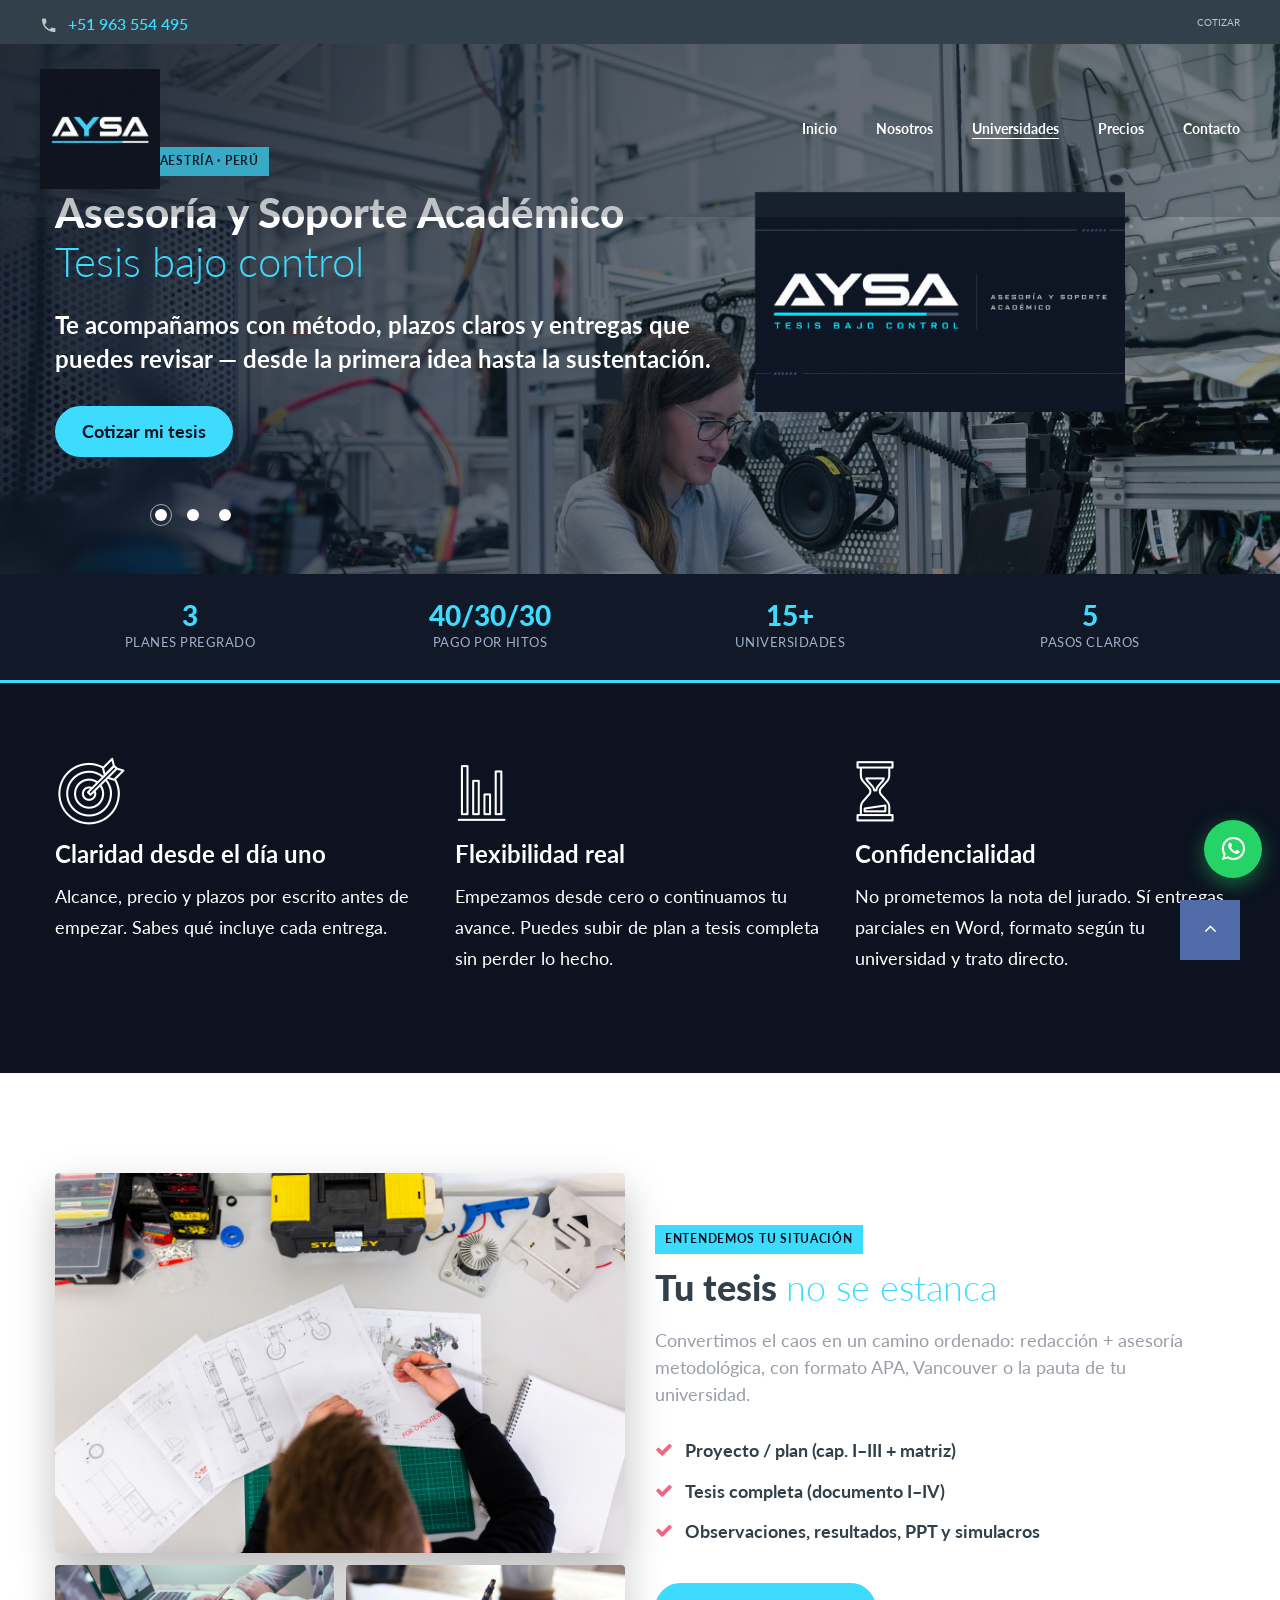
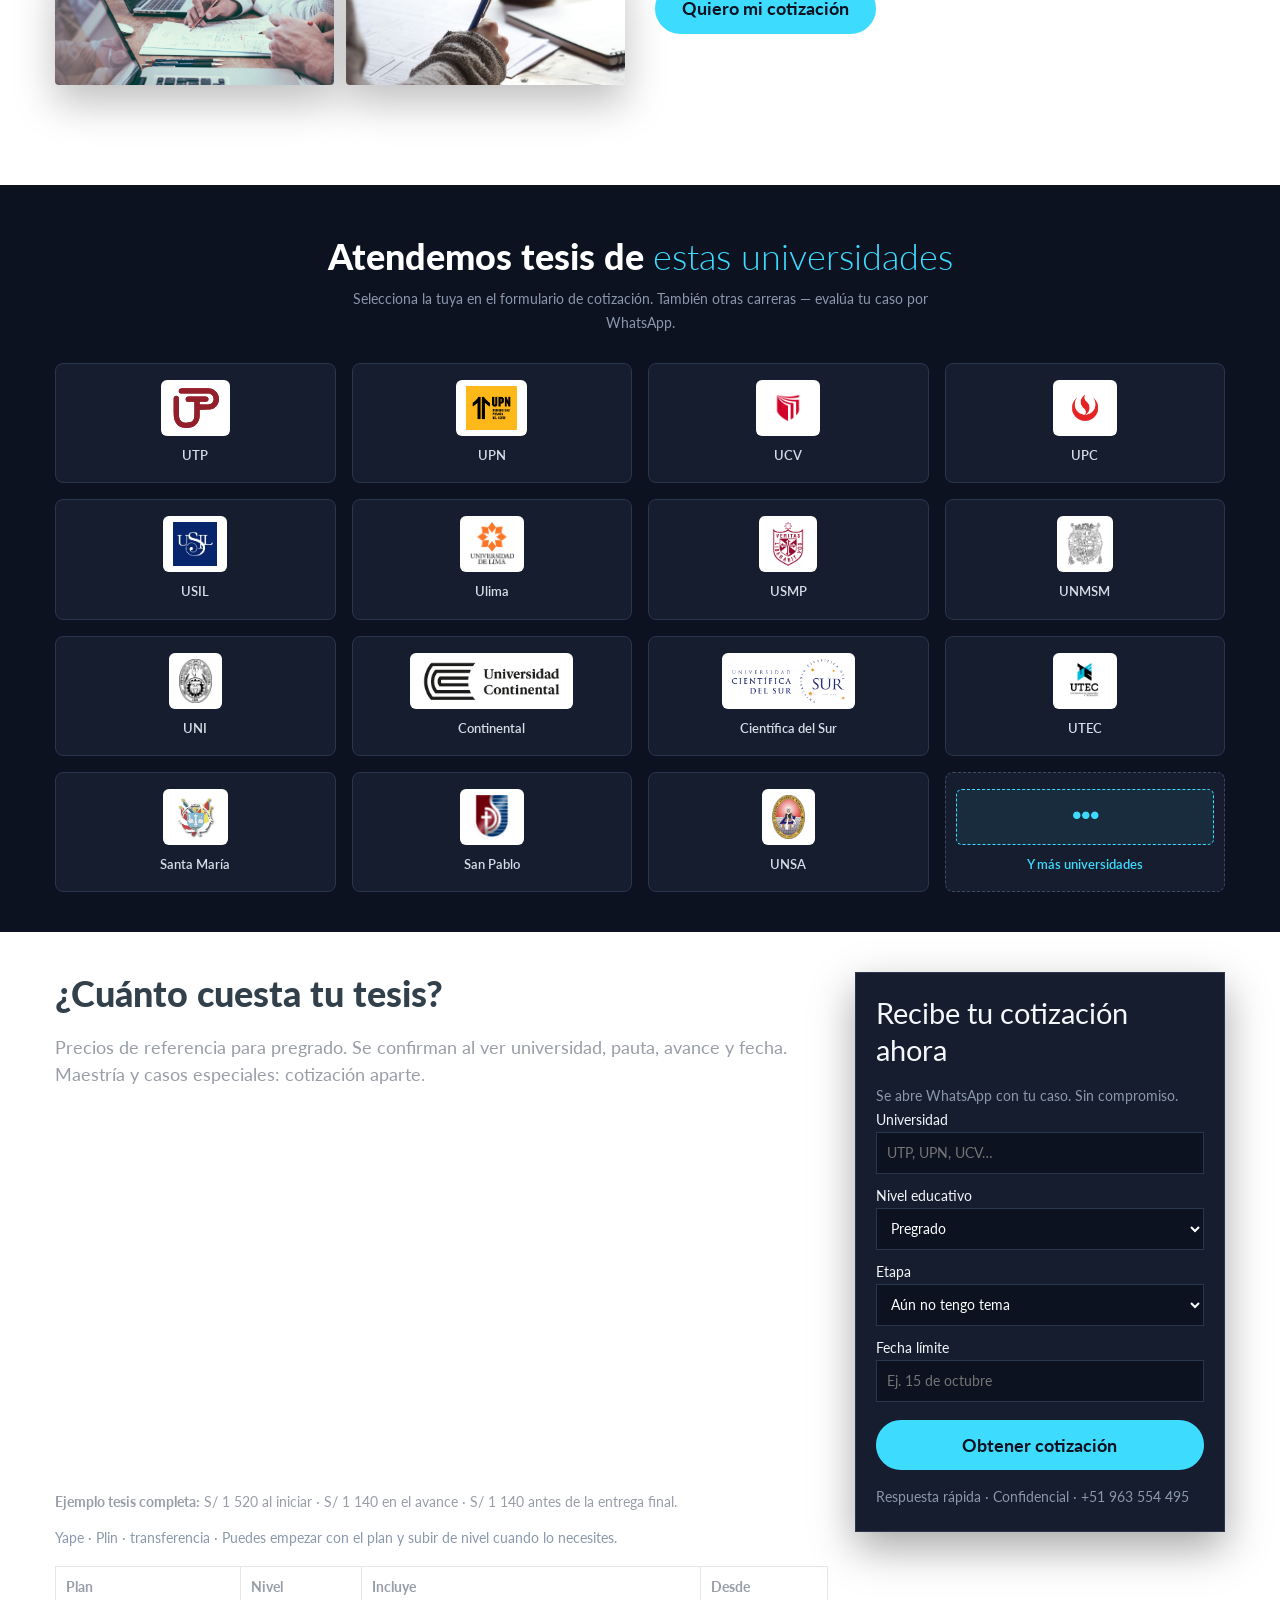
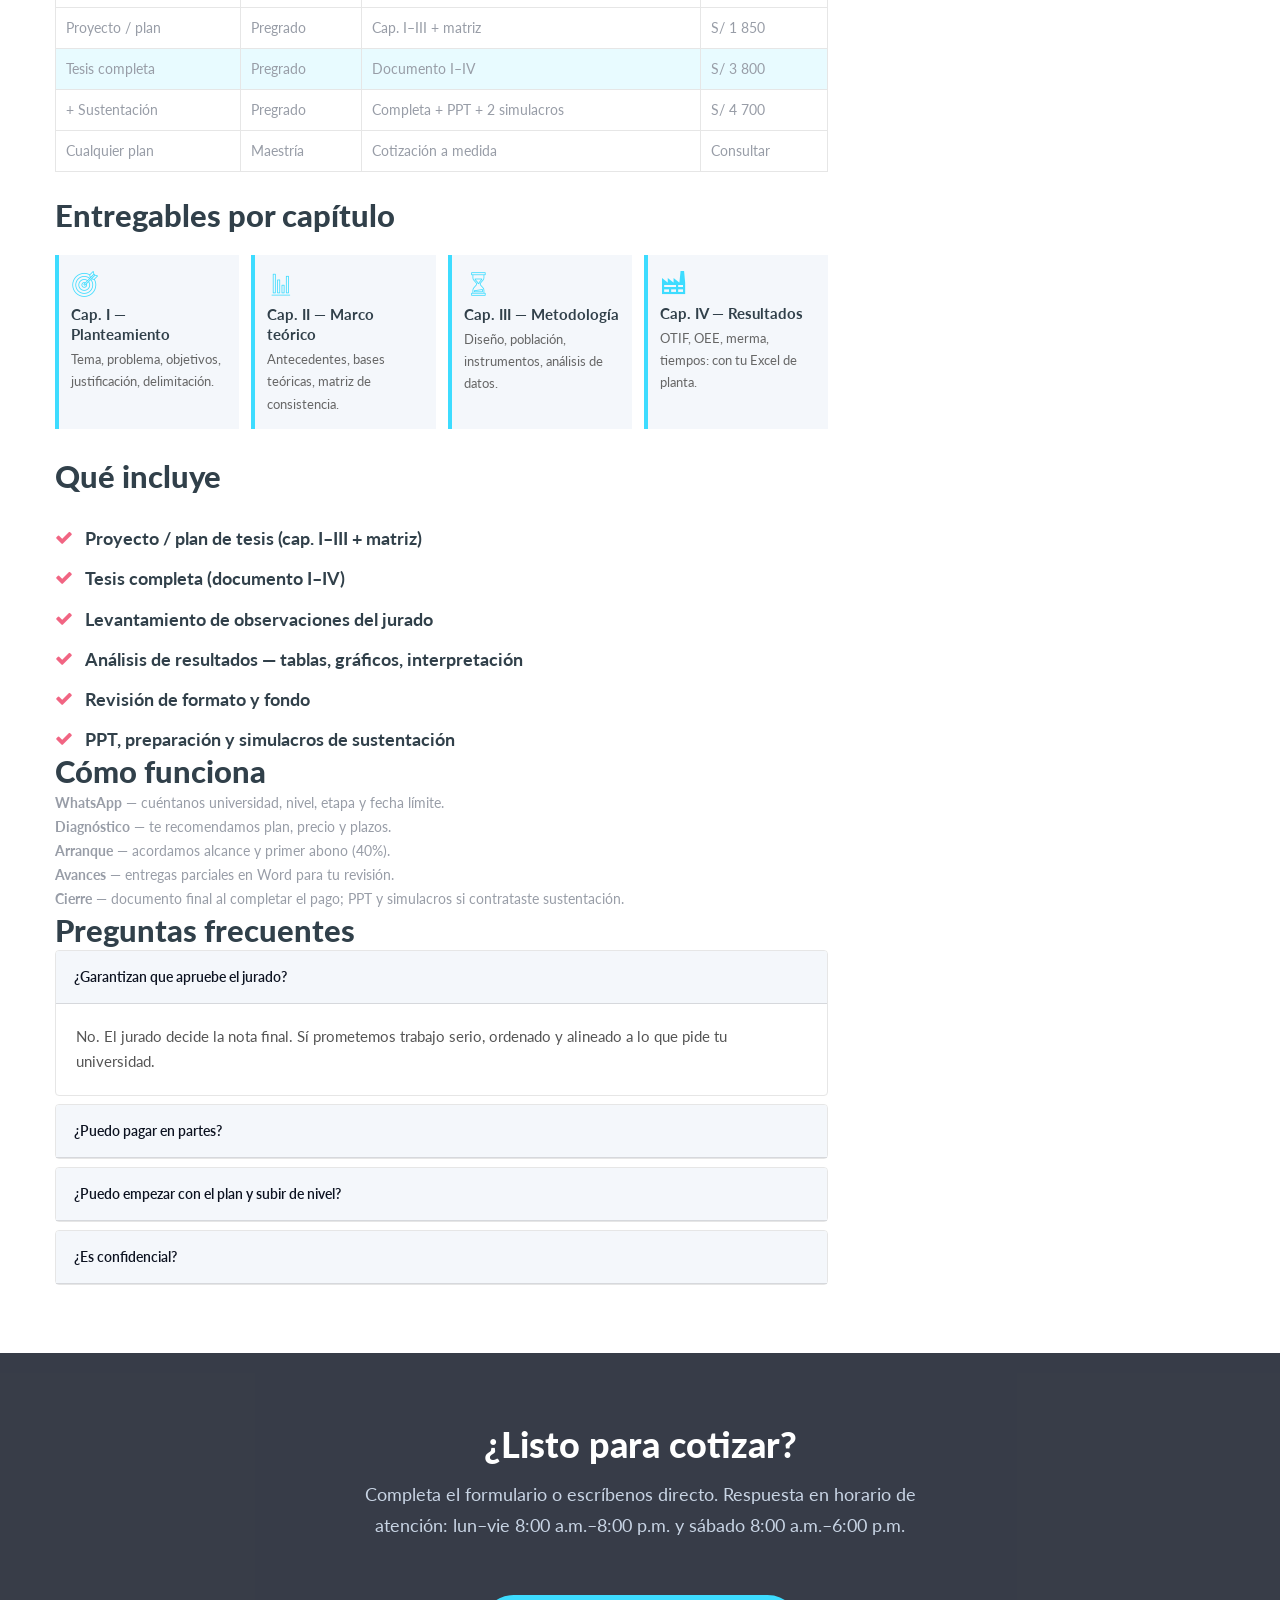
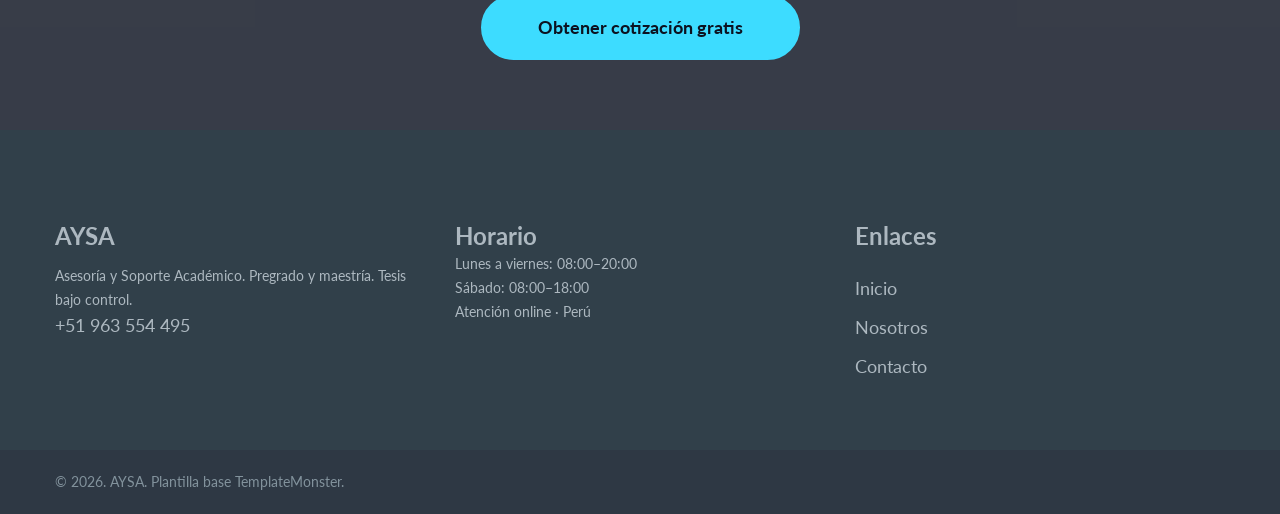
==== index.html @ 7b84675e "Deploy AYSA landing (TemplateMonster site) for Vercel. Co-authored-by: Cursor <cursoragent@cursor.co" ====
<!DOCTYPE html>
<html class="wide wow-animation" lang="es">
  <head>
    <title>AYSA — Tesis bajo control</title>
    <meta charset="utf-8">
    <meta name="viewport" content="width=device-width, height=device-height, initial-scale=1.0">
    <meta http-equiv="X-UA-Compatible" content="IE=edge">
    <meta name="description" content="AYSA — Asesoría y Soporte Académico. Tesis bajo control. Pregrado y maestría. Cotiza por WhatsApp +51 963 554 495.">
    <link rel="icon" href="images/logo-aysa-isotipo.png" type="image/png">
    <link rel="stylesheet" type="text/css" href="//fonts.googleapis.com/css?family=Lato:300,300i,400,400i,700,900">
    <link rel="stylesheet" href="css/bootstrap.css">
    <link rel="stylesheet" href="css/fonts.css">
    <link rel="stylesheet" href="css/style.css">
    <link rel="stylesheet" href="css/aysa.css">
    <style>.ie-panel{display: none;background: #212121;padding: 10px 0;clear: both;text-align:center;position: relative;z-index: 1;} html.ie-10 .ie-panel, html.lt-ie-10 .ie-panel {display: block;}</style>
  </head>
  <body>
    <div class="ie-panel"><a href="http://windows.microsoft.com/en-US/internet-explorer/"><img src="images/ie8-panel/warning_bar_0000_us.jpg" height="42" width="820" alt=""></a></div>
    <div class="preloader">
      <div class="preloader-body">
        <div class="loader">
          <div></div><div></div><div></div><div></div><div></div><div></div><div></div><div></div><div></div>
        </div>
        <p>AYSA</p>
      </div>
    </div>
    <div class="page">
      <header class="section page-header rd-navbar-transparent-wrap">
        <div class="rd-navbar-wrap">
          <nav class="rd-navbar rd-navbar-transparent" data-layout="rd-navbar-fixed" data-sm-layout="rd-navbar-fixed" data-md-layout="rd-navbar-fixed" data-md-device-layout="rd-navbar-fixed" data-lg-layout="rd-navbar-static" data-lg-device-layout="rd-navbar-static" data-xl-layout="rd-navbar-static" data-xl-device-layout="rd-navbar-static" data-lg-stick-up-offset="20px" data-xl-stick-up-offset="20px" data-xxl-stick-up-offset="20px" data-lg-stick-up="true" data-xl-stick-up="true" data-xxl-stick-up="true">
            <div class="rd-navbar-collapse-toggle rd-navbar-fixed-element-1" data-rd-navbar-toggle=".rd-navbar-collapse"><span></span></div>
            <div class="rd-navbar-aside-outer rd-navbar-collapse">
              <div class="rd-navbar-aside">
                <div class="rd-navbar-info">
                  <div class="icon novi-icon mdi mdi-phone"></div><a href="https://wa.me/51963554495">+51 963 554 495</a>
                </div>
                <ul class="list-lined">
                  <li><a href="#cotizar">Cotizar</a></li>
                </ul>
              </div>
            </div>
            <div class="rd-navbar-main-outer">
              <div class="rd-navbar-main-inner">
                <div class="rd-navbar-main">
                  <div class="rd-navbar-panel">
                    <button class="rd-navbar-toggle" data-rd-navbar-toggle=".rd-navbar-nav-wrap"><span></span></button>
                    <div class="rd-navbar-brand">
                      <a class="brand" href="index.html"><img class="brand-logo-dark" src="images/logo-aysa-isotipo.png" alt="AYSA" width="48" height="48"/><img class="brand-logo-light" src="images/logo-aysa-isotipo.png" alt="AYSA" width="48" height="48"/></a>
                    </div>
                  </div>
                  <div class="rd-navbar-main-element">
                    <div class="rd-navbar-nav-wrap">
                      <ul class="rd-navbar-nav">
                        <li class="rd-nav-item active"><a class="rd-nav-link" href="index.html">Inicio</a></li>
                        <li class="rd-nav-item"><a class="rd-nav-link" href="about.html">Nosotros</a></li>
                        <li class="rd-nav-item"><a class="rd-nav-link" href="#universidades">Universidades</a></li>
                        <li class="rd-nav-item"><a class="rd-nav-link" href="#precios">Precios</a></li>
                        <li class="rd-nav-item"><a class="rd-nav-link" href="contacts.html">Contacto</a></li>
                      </ul>
                    </div>
                  </div>
                </div>
              </div>
            </div>
          </nav>
        </div>
      </header>

      <section class="section swiper-container swiper-slider swiper-slider-1 context-dark" data-loop="true" data-autoplay="5500" data-simulate-touch="true">
        <div class="swiper-wrapper">
          <div class="swiper-slide" data-slide-bg="images/stock/hero-1.jpg">
            <div class="swiper-slide-caption section-lg">
              <div class="container">
                <div class="row align-items-center">
                  <div class="col-md-8 col-lg-7">
                    <span class="aysa-badge" data-caption-animate="fadeInUp" data-caption-delay="50">Pregrado · Maestría · Perú</span>
                    <h1><span class="d-block" data-caption-animate="fadeInUp" data-caption-delay="100">Asesoría y Soporte Académico</span><span class="d-block text-light" data-caption-animate="fadeInUp" data-caption-delay="200">Tesis bajo control</span></h1>
                    <p class="lead" data-caption-animate="fadeInUp" data-caption-delay="350">Te acompañamos con método, plazos claros y entregas que puedes revisar — desde la primera idea hasta la sustentación.</p>
                    <div class="button-wrap-default" data-caption-animate="fadeInUp" data-caption-delay="450"><a class="button button-primary" href="#cotizar">Cotizar mi tesis</a></div>
                  </div>
                  <div class="col-md-4 d-none d-md-block" data-caption-animate="fadeInRight" data-caption-delay="300">
                    <img src="images/logo-aysa-portada.png" alt="AYSA" class="img-responsive" style="max-height:220px;margin-left:auto;">
                  </div>
                </div>
              </div>
            </div>
          </div>
          <div class="swiper-slide" data-slide-bg="images/stock/hero-2.jpg">
            <div class="swiper-slide-caption section-lg">
              <div class="container">
                <div class="row">
                  <div class="col-md-9 col-lg-7 offset-md-1 offset-xxl-0">
                    <span class="aysa-badge" data-caption-animate="fadeInUp" data-caption-delay="50">Plan · Completa · Sustentación</span>
                    <h1><span class="d-block" data-caption-animate="fadeInUp" data-caption-delay="100">Proyecto, tesis completa</span><span class="d-block text-light" data-caption-animate="fadeInUp" data-caption-delay="200">o preparación para defensa</span></h1>
                    <p class="lead" data-caption-animate="fadeInUp" data-caption-delay="350">Cap. I–III + matriz, documento I–IV, observaciones, análisis de resultados, PPT y simulacros. Empezamos donde lo necesites.</p>
                    <div class="button-wrap-default" data-caption-animate="fadeInUp" data-caption-delay="450"><a class="button button-primary" href="#cotizar">Enviar mi caso</a></div>
                  </div>
                </div>
              </div>
            </div>
          </div>
          <div class="swiper-slide" data-slide-bg="images/stock/hero-3.jpg">
            <div class="swiper-slide-caption section-lg">
              <div class="container">
                <div class="row">
                  <div class="col-md-9 col-lg-7 offset-md-1 offset-xxl-0">
                    <span class="aysa-badge" data-caption-animate="fadeInUp" data-caption-delay="50">Pago 40 / 30 / 30</span>
                    <h1><span class="d-block" data-caption-animate="fadeInUp" data-caption-delay="100">Avances parciales</span><span class="d-block text-light" data-caption-animate="fadeInUp" data-caption-delay="200">hasta el Word final</span></h1>
                    <p class="lead" data-caption-animate="fadeInUp" data-caption-delay="350">Cotiza por WhatsApp. Sin promesas de nota del jurado. Confidencialidad total. Lun–Vie 08:00–20:00 · Sáb 08:00–18:00.</p>
                    <div class="button-wrap-default" data-caption-animate="fadeInUp" data-caption-delay="450"><a class="button button-primary" href="#universidades">Ver universidades</a></div>
                  </div>
                </div>
              </div>
            </div>
          </div>
        </div>
        <div class="swiper-pagination-wrap">
          <div class="container">
            <div class="row">
              <div class="col-md-9 col-lg-7 offset-md-1 offset-xxl-0">
                <div class="swiper-pagination"></div>
              </div>
            </div>
          </div>
        </div>
      </section>

      <section class="aysa-stats">
        <div class="container">
          <div class="row">
            <div class="col-6 col-md-3 stat-item"><span class="stat-num">3</span><span class="stat-label">Planes pregrado</span></div>
            <div class="col-6 col-md-3 stat-item"><span class="stat-num">40/30/30</span><span class="stat-label">Pago por hitos</span></div>
            <div class="col-6 col-md-3 stat-item"><span class="stat-num">15+</span><span class="stat-label">Universidades</span></div>
            <div class="col-6 col-md-3 stat-item"><span class="stat-num">5</span><span class="stat-label">Pasos claros</span></div>
          </div>
        </div>
      </section>

      <section class="section section-sm section-sm-bottom-100 bg-primary">
        <div class="container">
          <div class="row row-30">
            <div class="col-md-4 wow fadeInUp">
              <div class="box-icon-2">
                <div class="icon novi-icon mercury-icon-target-2"></div>
                <h5 class="title">Claridad desde el día uno</h5>
                <p class="text">Alcance, precio y plazos por escrito antes de empezar. Sabes qué incluye cada entrega.</p>
              </div>
            </div>
            <div class="col-md-4 wow fadeInUp" data-wow-delay="0.2s">
              <div class="box-icon-2">
                <div class="icon novi-icon mercury-icon-chart"></div>
                <h5 class="title">Flexibilidad real</h5>
                <p class="text">Empezamos desde cero o continuamos tu avance. Puedes subir de plan a tesis completa sin perder lo hecho.</p>
              </div>
            </div>
            <div class="col-md-4 wow fadeInUp" data-wow-delay="0.4s">
              <div class="box-icon-2">
                <div class="icon novi-icon mercury-icon-time-sand"></div>
                <h5 class="title">Confidencialidad</h5>
                <p class="text">No prometemos la nota del jurado. Sí entregas parciales en Word, formato según tu universidad y trato directo.</p>
              </div>
            </div>
          </div>
        </div>
      </section>

      <section class="section section-lg bg-default">
        <div class="container">
          <div class="row row-40 align-items-center aysa-split-img">
            <div class="col-lg-6 wow fadeInLeft">
              <img src="images/stock/split-main.jpg" alt="Ingeniería industrial en planta" width="586" height="334" class="img-responsive">
              <div class="mini-grid">
                <img src="images/stock/split-a.jpg" alt="Planificación de tesis">
                <img src="images/stock/split-b.jpg" alt="Redacción académica">
              </div>
            </div>
            <div class="col-lg-6 wow fadeInRight">
              <span class="aysa-badge">Entendemos tu situación</span>
              <h2>Tu tesis <span class="text-light">no se estanca</span></h2>
              <p class="big">Convertimos el caos en un camino ordenado: redacción + asesoría metodológica, con formato APA, Vancouver o la pauta de tu universidad.</p>
              <ul class="list-marked-2">
                <li>Proyecto / plan (cap. I–III + matriz)</li>
                <li>Tesis completa (documento I–IV)</li>
                <li>Observaciones, resultados, PPT y simulacros</li>
              </ul>
              <a class="button button-primary" href="#cotizar">Quiero mi cotización</a>
            </div>
          </div>
        </div>
      </section>

      <section class="aysa-unis" id="universidades">
        <div class="container">
          <h2>Atendemos tesis de <span class="text-light">estas universidades</span></h2>
          <p class="sub">Selecciona la tuya en el formulario de cotización. También otras carreras — evalúa tu caso por WhatsApp.</p>
          <div class="aysa-uni-grid">
            <div class="aysa-uni-card wow fadeInUp"><img class="uni-logo" src="images/universidades/utp.svg" alt="UTP" data-fallback="images/universidades/utp.png"><span>UTP</span></div>
            <div class="aysa-uni-card wow fadeInUp" data-wow-delay="0.05s"><img class="uni-logo" src="images/universidades/upn.png" alt="UPN" data-fallback="images/universidades/upn.svg"><span>UPN</span></div>
            <div class="aysa-uni-card wow fadeInUp" data-wow-delay="0.1s"><img class="uni-logo" src="images/universidades/ucv.png" alt="UCV" data-fallback="images/universidades/ucv.svg"><span>UCV</span></div>
            <div class="aysa-uni-card wow fadeInUp" data-wow-delay="0.15s"><img class="uni-logo" src="images/universidades/upc.png" alt="UPC" data-fallback="images/universidades/upc.svg"><span>UPC</span></div>
            <div class="aysa-uni-card wow fadeInUp"><img class="uni-logo" src="images/universidades/usil.jpg" alt="USIL" data-fallback="images/universidades/usil.svg"><span>USIL</span></div>
            <div class="aysa-uni-card wow fadeInUp" data-wow-delay="0.05s"><img class="uni-logo" src="images/universidades/ulima.png" alt="Ulima" data-fallback="images/universidades/ulima.svg"><span>Ulima</span></div>
            <div class="aysa-uni-card wow fadeInUp" data-wow-delay="0.1s"><img class="uni-logo" src="images/universidades/usmp.png" alt="USMP" data-fallback="images/universidades/usmp.svg"><span>USMP</span></div>
            <div class="aysa-uni-card wow fadeInUp" data-wow-delay="0.15s"><img class="uni-logo" src="images/universidades/unmsm.png" alt="UNMSM" data-fallback="images/universidades/unmsm.svg"><span>UNMSM</span></div>
            <div class="aysa-uni-card wow fadeInUp"><img class="uni-logo" src="images/universidades/uni.png" alt="UNI" data-fallback="images/universidades/uni.svg"><span>UNI</span></div>
            <div class="aysa-uni-card wow fadeInUp" data-wow-delay="0.05s"><img class="uni-logo" src="images/universidades/continental.png" alt="Continental" data-fallback="images/universidades/continental.svg"><span>Continental</span></div>
            <div class="aysa-uni-card wow fadeInUp" data-wow-delay="0.1s"><img class="uni-logo" src="images/universidades/cientifica.png" alt="Científica del Sur" data-fallback="images/universidades/cientifica.svg"><span>Científica del Sur</span></div>
            <div class="aysa-uni-card wow fadeInUp" data-wow-delay="0.15s"><img class="uni-logo" src="images/universidades/utec.jpg" alt="UTEC" data-fallback="images/universidades/utec.svg"><span>UTEC</span></div>
            <div class="aysa-uni-card wow fadeInUp"><img class="uni-logo" src="images/universidades/ucsm.png" alt="UCSM" data-fallback="images/universidades/ucsm.svg"><span>Santa María</span></div>
            <div class="aysa-uni-card wow fadeInUp" data-wow-delay="0.05s"><img class="uni-logo" src="images/universidades/ucsp.png" alt="UCSP" data-fallback="images/universidades/ucsp.svg"><span>San Pablo</span></div>
            <div class="aysa-uni-card wow fadeInUp" data-wow-delay="0.1s"><img class="uni-logo" src="images/universidades/unsa.png" alt="UNSA" data-fallback="images/universidades/unsa.svg"><span>UNSA</span></div>
            <div class="aysa-uni-card aysa-uni-card--more wow fadeInUp" data-wow-delay="0.15s">
              <div class="uni-more-icon" aria-hidden="true"><span class="mdi mdi-dots-horizontal"></span></div>
              <span>Y más universidades</span>
            </div>
          </div>
        </div>
      </section>

      <section class="section bg-default aysa-shell">
        <div class="container">
          <div class="row">
            <div class="col-lg-8 aysa-izq">
              <h2 id="precios">¿Cuánto cuesta tu tesis?</h2>
              <p class="big">Precios de referencia para pregrado. Se confirman al ver universidad, pauta, avance y fecha. Maestría y casos especiales: cotización aparte.</p>

              <div class="aysa-planes">
                <div class="aysa-plan wow fadeInUp">
                  <h4>Proyecto / plan</h4>
                  <div class="precio">S/ 1 850<small> · pregrado</small></div>
                  <ul>
                    <li>Cap. I–III + matriz</li>
                    <li>Ideal para aprobar tu plan</li>
                    <li>40% · 30% · 30%</li>
                  </ul>
                  <a class="button button-default" href="#cotizar">Cotizar plan</a>
                </div>
                <div class="aysa-plan destacado wow fadeInUp" data-wow-delay="0.1s">
                  <span class="ribbon">Más elegido</span>
                  <h4>Tesis completa</h4>
                  <div class="precio">S/ 3 800<small> · pregrado</small></div>
                  <ul>
                    <li>Documento integral I–IV</li>
                    <li>Observaciones y resultados</li>
                    <li>40% · 30% · 30%</li>
                  </ul>
                  <a class="button button-primary" href="#cotizar">Cotizar completa</a>
                </div>
                <div class="aysa-plan wow fadeInUp" data-wow-delay="0.2s">
                  <h4>+ Sustentación</h4>
                  <div class="precio">S/ 4 700<small> · pregrado</small></div>
                  <ul>
                    <li>Todo el plan completo</li>
                    <li>PPT + 2 simulacros</li>
                    <li>40% · 30% · 30%</li>
                  </ul>
                  <a class="button button-default" href="#cotizar">Cotizar sustentación</a>
                </div>
              </div>

              <p><strong>Ejemplo tesis completa:</strong> S/ 1 520 al iniciar · S/ 1 140 en el avance · S/ 1 140 antes de la entrega final.</p>
              <p class="muted" style="color:#8b98ab;margin-bottom:1rem;">Yape · Plin · transferencia · Puedes empezar con el plan y subir de nivel cuando lo necesites.</p>
              <table class="aysa-tabla">
                <thead>
                  <tr><th>Plan</th><th>Nivel</th><th>Incluye</th><th>Desde</th></tr>
                </thead>
                <tbody>
                  <tr><td>Proyecto / plan</td><td>Pregrado</td><td>Cap. I–III + matriz</td><td>S/ 1 850</td></tr>
                  <tr class="marca"><td>Tesis completa</td><td>Pregrado</td><td>Documento I–IV</td><td>S/ 3 800</td></tr>
                  <tr><td>+ Sustentación</td><td>Pregrado</td><td>Completa + PPT + 2 simulacros</td><td>S/ 4 700</td></tr>
                  <tr><td>Cualquier plan</td><td>Maestría</td><td>Cotización a medida</td><td>Consultar</td></tr>
                </tbody>
              </table>
              <h3>Entregables por capítulo</h3>
              <div class="aysa-caps">
                <div class="aysa-cap">
                  <div class="icon novi-icon mercury-icon-target-2"></div>
                  <h5>Cap. I — Planteamiento</h5>
                  <p>Tema, problema, objetivos, justificación, delimitación.</p>
                </div>
                <div class="aysa-cap">
                  <div class="icon novi-icon mercury-icon-chart"></div>
                  <h5>Cap. II — Marco teórico</h5>
                  <p>Antecedentes, bases teóricas, matriz de consistencia.</p>
                </div>
                <div class="aysa-cap">
                  <div class="icon novi-icon mercury-icon-time-sand"></div>
                  <h5>Cap. III — Metodología</h5>
                  <p>Diseño, población, instrumentos, análisis de datos.</p>
                </div>
                <div class="aysa-cap">
                  <div class="icon novi-icon mdi mdi-factory"></div>
                  <h5>Cap. IV — Resultados</h5>
                  <p>OTIF, OEE, merma, tiempos: con tu Excel de planta.</p>
                </div>
              </div>
              <h3>Qué incluye</h3>
              <ul class="list-marked-2">
                <li>Proyecto / plan de tesis (cap. I–III + matriz)</li>
                <li>Tesis completa (documento I–IV)</li>
                <li>Levantamiento de observaciones del jurado</li>
                <li>Análisis de resultados — tablas, gráficos, interpretación</li>
                <li>Revisión de formato y fondo</li>
                <li>PPT, preparación y simulacros de sustentación</li>
              </ul>
              <h3 id="proceso">Cómo funciona</h3>
              <ol>
                <li><strong>WhatsApp</strong> — cuéntanos universidad, nivel, etapa y fecha límite.</li>
                <li><strong>Diagnóstico</strong> — te recomendamos plan, precio y plazos.</li>
                <li><strong>Arranque</strong> — acordamos alcance y primer abono (40%).</li>
                <li><strong>Avances</strong> — entregas parciales en Word para tu revisión.</li>
                <li><strong>Cierre</strong> — documento final al completar el pago; PPT y simulacros si contrataste sustentación.</li>
              </ol>
              <h3 id="faq">Preguntas frecuentes</h3>
              <div class="aysa-faq" id="accordion-faq">
                <div class="card">
                  <div class="card-header" id="faq1"><a href="#" data-toggle="collapse" data-target="#collapse1" aria-expanded="true">¿Garantizan que apruebe el jurado?</a></div>
                  <div id="collapse1" class="collapse show" data-parent="#accordion-faq"><div class="card-body">No. El jurado decide la nota final. Sí prometemos trabajo serio, ordenado y alineado a lo que pide tu universidad.</div></div>
                </div>
                <div class="card">
                  <div class="card-header" id="faq2"><a class="collapsed" href="#" data-toggle="collapse" data-target="#collapse2">¿Puedo pagar en partes?</a></div>
                  <div id="collapse2" class="collapse" data-parent="#accordion-faq"><div class="card-body">Sí: 40% al iniciar, 30% en el avance intermedio y 30% antes de la entrega final. Yape, Plin o transferencia.</div></div>
                </div>
                <div class="card">
                  <div class="card-header" id="faq3"><a class="collapsed" href="#" data-toggle="collapse" data-target="#collapse3">¿Puedo empezar con el plan y subir de nivel?</a></div>
                  <div id="collapse3" class="collapse" data-parent="#accordion-faq"><div class="card-body">Sí. Puedes iniciar con proyecto / plan (S/ 1 850) y pasar a tesis completa cuando lo necesites, sin perder lo avanzado.</div></div>
                </div>
                <div class="card">
                  <div class="card-header" id="faq4"><a class="collapsed" href="#" data-toggle="collapse" data-target="#collapse4">¿Es confidencial?</a></div>
                  <div id="collapse4" class="collapse" data-parent="#accordion-faq"><div class="card-body">Sí. Tu tema, empresa y datos no se comparten con otros clientes.</div></div>
                </div>
              </div>
            </div>
            <div class="col-lg-4 aysa-der" id="cotizar">
              <form class="aysa-caja" id="aysa-form">
                <h4>Recibe tu cotización ahora</h4>
                <p>Se abre WhatsApp con tu caso. Sin compromiso.</p>
                <label>Universidad</label>
                <input type="text" name="universidad" required placeholder="UTP, UPN, UCV…">
                <label>Nivel educativo</label>
                <select name="nivel" required>
                  <option value="pregrado">Pregrado</option>
                  <option value="maestria">Maestría</option>
                </select>
                <label>Etapa</label>
                <select name="capitulo" required>
                  <option value="sin tema">Aún no tengo tema</option>
                  <option value="plan">Proyecto / plan</option>
                  <option value="observado">Plan observado</option>
                  <option value="resultados">Resultados / cap. IV</option>
                  <option value="defensa">Sustentación</option>
                </select>
                <label>Fecha límite</label>
                <input type="text" name="fecha" placeholder="Ej. 15 de octubre">
                <button class="button button-primary button-block" type="submit">Obtener cotización</button>
                <p class="fine">Respuesta rápida · Confidencial · +51 963 554 495</p>
              </form>
            </div>
          </div>
        </div>
      </section>

      <section class="aysa-cta">
        <div class="container">
          <h2>¿Listo para cotizar?</h2>
          <p>Completa el formulario o escríbenos directo. Respuesta en horario de atención: lun–vie 8:00 a.m.–8:00 p.m. y sábado 8:00 a.m.–6:00 p.m.</p>
          <a class="button button-primary button-lg" href="#cotizar">Obtener cotización gratis</a>
        </div>
      </section>

      <footer class="section footer-classic">
        <div class="footer-inner-1">
          <div class="container">
            <div class="row row-40">
              <div class="col-md-6 col-lg-4">
                <h5>AYSA</h5>
                <p>Asesoría y Soporte Académico. Pregrado y maestría. Tesis bajo control.</p>
                <a class="d-inline-block big" href="https://wa.me/51963554495">+51 963 554 495</a>
              </div>
              <div class="col-md-6 col-lg-4">
                <h5>Horario</h5>
                <ul class="list-0">
                  <li>Lunes a viernes: 08:00–20:00</li>
                  <li>Sábado: 08:00–18:00</li>
                  <li>Atención online · Perú</li>
                </ul>
              </div>
              <div class="col-md-12 col-lg-4">
                <h5>Enlaces</h5>
                <ul class="footer-list big">
                  <li><a href="index.html">Inicio</a></li>
                  <li><a href="about.html">Nosotros</a></li>
                  <li><a href="contacts.html">Contacto</a></li>
                </ul>
              </div>
            </div>
          </div>
        </div>
        <div class="footer-inner-2">
          <div class="container">
            <p class="rights"><span>&copy;&nbsp;</span><span class="copyright-year"></span>. AYSA. Plantilla base TemplateMonster.</p>
          </div>
        </div>
      </footer>
    </div>

    <a class="wa-fijo" href="https://wa.me/51963554495" target="_blank" rel="noopener" aria-label="WhatsApp AYSA">
      <span class="icon mdi mdi-whatsapp" style="font-size:28px;line-height:1;"></span>
    </a>

    <div class="snackbars" id="form-output-global"></div>
    <script src="js/core.min.js"></script>
    <script src="js/script.js"></script>
    <script src="js/aysa-form.js"></script>
    <script src="js/aysa-logos.js"></script>
  </body>
</html>
---- css/fonts.css ----
/*
* Fonts
*//*
* Font Awesome Icons 4.7.0
*/@font-face {	font-family: 'FontAwesome';	src: url("../fonts/fontawesome-webfont.eot?v=4.7.0");	src: url("../fonts/fontawesome-webfont.eot?#iefix&v=4.7.0") format("embedded-opentype"), url("../fonts/fontawesome-webfont.woff2?v=4.7.0") format("woff2"), url("../fonts/fontawesome-webfont.woff?v=4.7.0") format("woff"), url("../fonts/fontawesome-webfont.ttf?v=4.7.0") format("truetype"), url("../fonts/fontawesome-webfont.svg?v=4.7.0#fontawesomeregular") format("svg");	font-weight: normal;	font-style: normal;}.fa {	display: inline-block;	font-family: 'FontAwesome';	font-size: inherit;	text-rendering: auto;	-webkit-font-smoothing: antialiased;	-moz-osx-font-smoothing: grayscale;}[class*='fa-']:before {	font-weight: 400;	font-family: 'FontAwesome';}/* makes the font 33% larger relative to the icon container */.fa-lg {	font-size: 1.33333333em;	line-height: 0.75em;	vertical-align: -15%;}.fa-2x {	font-size: 2em;}.fa-3x {	font-size: 3em;}.fa-4x {	font-size: 4em;}.fa-5x {	font-size: 5em;}.fa-fw {	width: 1.28571429em;	text-align: center;}.fa-ul {	padding-left: 0;	margin-left: 2.14285714em;	list-style-type: none;}.fa-ul > li {	position: relative;}.fa-li {	position: absolute;	left: -2.14285714em;	width: 2.14285714em;	top: 0.14285714em;	text-align: center;}.fa-li.fa-lg {	left: -1.85714286em;}.fa-border {	padding: .2em .25em .15em;	border: solid 0.08em #eeeeee;	border-radius: .1em;}.fa-pull-left {	float: left;}.fa-pull-right {	float: right;}.fa.fa-pull-left {	margin-right: .3em;}.fa.fa-pull-right {	margin-left: .3em;}/* Deprecated as of 4.4.0 */.pull-right {	float: right;}.pull-left {	float: left;}.fa.pull-left {	margin-right: .3em;}.fa.pull-right {	margin-left: .3em;}.fa-spin {	-webkit-animation: fa-spin 2s infinite linear;	animation: fa-spin 2s infinite linear;}.fa-pulse {	-webkit-animation: fa-spin 1s infinite steps(8);	animation: fa-spin 1s infinite steps(8);}@-webkit-keyframes fa-spin {	0% {		-webkit-transform: rotate(0deg);		transform: rotate(0deg);	}	100% {		-webkit-transform: rotate(359deg);		transform: rotate(359deg);	}}@keyframes fa-spin {	0% {		-webkit-transform: rotate(0deg);		transform: rotate(0deg);	}	100% {		-webkit-transform: rotate(359deg);		transform: rotate(359deg);	}}.fa-rotate-90 {	-ms-filter: "progid:DXImageTransform.Microsoft.BasicImage(rotation=1)";	-webkit-transform: rotate(90deg);	-ms-transform: rotate(90deg);	transform: rotate(90deg);}.fa-rotate-180 {	-ms-filter: "progid:DXImageTransform.Microsoft.BasicImage(rotation=2)";	-webkit-transform: rotate(180deg);	-ms-transform: rotate(180deg);	transform: rotate(180deg);}.fa-rotate-270 {	-ms-filter: "progid:DXImageTransform.Microsoft.BasicImage(rotation=3)";	-webkit-transform: rotate(270deg);	-ms-transform: rotate(270deg);	transform: rotate(270deg);}.fa-flip-horizontal {	-ms-filter: "progid:DXImageTransform.Microsoft.BasicImage(rotation=0, mirror=1)";	-webkit-transform: scale(-1, 1);	-ms-transform: scale(-1, 1);	transform: scale(-1, 1);}.fa-flip-vertical {	-ms-filter: "progid:DXImageTransform.Microsoft.BasicImage(rotation=2, mirror=1)";	-webkit-transform: scale(1, -1);	-ms-transform: scale(1, -1);	transform: scale(1, -1);}:root .fa-rotate-90,:root .fa-rotate-180,:root .fa-rotate-270,:root .fa-flip-horizontal,:root .fa-flip-vertical {	filter: none;}.fa-stack {	position: relative;	display: inline-block;	width: 2em;	height: 2em;	line-height: 2em;	vertical-align: middle;}.fa-stack-1x,.fa-stack-2x {	position: absolute;	left: 0;	width: 100%;	text-align: center;}.fa-stack-1x {	line-height: inherit;}.fa-stack-2x {	font-size: 2em;}.fa-inverse {	color: #ffffff;}/* Font Awesome uses the Unicode Private Use Area (PUA) to ensure screen
   readers do not read off random characters that represent icons */.fa-glass:before {	content: "\f000";}.fa-music:before {	content: "\f001";}.fa-search:before {	content: "\f002";}.fa-envelope-o:before {	content: "\f003";}.fa-heart:before {	content: "\f004";}.fa-star:before {	content: "\f005";}.fa-star-o:before {	content: "\f006";}.fa-user:before {	content: "\f007";}.fa-film:before {	content: "\f008";}.fa-th-large:before {	content: "\f009";}.fa-th:before {	content: "\f00a";}.fa-th-list:before {	content: "\f00b";}.fa-check:before {	content: "\f00c";}.fa-remove:before,.fa-close:before,.fa-times:before {	content: "\f00d";}.fa-search-plus:before {	content: "\f00e";}.fa-search-minus:before {	content: "\f010";}.fa-power-off:before {	content: "\f011";}.fa-signal:before {	content: "\f012";}.fa-gear:before,.fa-cog:before {	content: "\f013";}.fa-trash-o:before {	content: "\f014";}.fa-home:before {	content: "\f015";}.fa-file-o:before {	content: "\f016";}.fa-clock-o:before {	content: "\f017";}.fa-road:before {	content: "\f018";}.fa-download:before {	content: "\f019";}.fa-arrow-circle-o-down:before {	content: "\f01a";}.fa-arrow-circle-o-up:before {	content: "\f01b";}.fa-inbox:before {	content: "\f01c";}.fa-play-circle-o:before {	content: "\f01d";}.fa-rotate-right:before,.fa-repeat:before {	content: "\f01e";}.fa-refresh:before {	content: "\f021";}.fa-list-alt:before {	content: "\f022";}.fa-lock:before {	content: "\f023";}.fa-flag:before {	content: "\f024";}.fa-headphones:before {	content: "\f025";}.fa-volume-off:before {	content: "\f026";}.fa-volume-down:before {	content: "\f027";}.fa-volume-up:before {	content: "\f028";}.fa-qrcode:before {	content: "\f029";}.fa-barcode:before {	content: "\f02a";}.fa-tag:before {	content: "\f02b";}.fa-tags:before {	content: "\f02c";}.fa-book:before {	content: "\f02d";}.fa-bookmark:before {	content: "\f02e";}.fa-print:before {	content: "\f02f";}.fa-camera:before {	content: "\f030";}.fa-font:before {	content: "\f031";}.fa-bold:before {	content: "\f032";}.fa-italic:before {	content: "\f033";}.fa-text-height:before {	content: "\f034";}.fa-text-width:before {	content: "\f035";}.fa-align-left:before {	content: "\f036";}.fa-align-center:before {	content: "\f037";}.fa-align-right:before {	content: "\f038";}.fa-align-justify:before {	content: "\f039";}.fa-list:before {	content: "\f03a";}.fa-dedent:before,.fa-outdent:before {	content: "\f03b";}.fa-indent:before {	content: "\f03c";}.fa-video-camera:before {	content: "\f03d";}.fa-photo:before,.fa-image:before,.fa-picture-o:before {	content: "\f03e";}.fa-pencil:before {	content: "\f040";}.fa-map-marker:before {	content: "\f041";}.fa-adjust:before {	content: "\f042";}.fa-tint:before {	content: "\f043";}.fa-edit:before,.fa-pencil-square-o:before {	content: "\f044";}.fa-share-square-o:before {	content: "\f045";}.fa-check-square-o:before {	content: "\f046";}.fa-arrows:before {	content: "\f047";}.fa-step-backward:before {	content: "\f048";}.fa-fast-backward:before {	content: "\f049";}.fa-backward:before {	content: "\f04a";}.fa-play:before {	content: "\f04b";}.fa-pause:before {	content: "\f04c";}.fa-stop:before {	content: "\f04d";}.fa-forward:before {	content: "\f04e";}.fa-fast-forward:before {	content: "\f050";}.fa-step-forward:before {	content: "\f051";}.fa-eject:before {	content: "\f052";}.fa-chevron-left:before {	content: "\f053";}.fa-chevron-right:before {	content: "\f054";}.fa-plus-circle:before {	content: "\f055";}.fa-minus-circle:before {	content: "\f056";}.fa-times-circle:before {	content: "\f057";}.fa-check-circle:before {	content: "\f058";}.fa-question-circle:before {	content: "\f059";}.fa-info-circle:before {	content: "\f05a";}.fa-crosshairs:before {	content: "\f05b";}.fa-times-circle-o:before {	content: "\f05c";}.fa-check-circle-o:before {	content: "\f05d";}.fa-ban:before {	content: "\f05e";}.fa-arrow-left:before {	content: "\f060";}.fa-arrow-right:before {	content: "\f061";}.fa-arrow-up:before {	content: "\f062";}.fa-arrow-down:before {	content: "\f063";}.fa-mail-forward:before,.fa-share:before {	content: "\f064";}.fa-expand:before {	content: "\f065";}.fa-compress:before {	content: "\f066";}.fa-plus:before {	content: "\f067";}.fa-minus:before {	content: "\f068";}.fa-asterisk:before {	content: "\f069";}.fa-exclamation-circle:before {	content: "\f06a";}.fa-gift:before {	content: "\f06b";}.fa-leaf:before {	content: "\f06c";}.fa-fire:before {	content: "\f06d";}.fa-eye:before {	content: "\f06e";}.fa-eye-slash:before {	content: "\f070";}.fa-warning:before,.fa-exclamation-triangle:before {	content: "\f071";}.fa-plane:before {	content: "\f072";}.fa-calendar:before {	content: "\f073";}.fa-random:before {	content: "\f074";}.fa-comment:before {	content: "\f075";}.fa-magnet:before {	content: "\f076";}.fa-chevron-up:before {	content: "\f077";}.fa-chevron-down:before {	content: "\f078";}.fa-retweet:before {	content: "\f079";}.fa-shopping-cart:before {	content: "\f07a";}.fa-folder:before {	content: "\f07b";}.fa-folder-open:before {	content: "\f07c";}.fa-arrows-v:before {	content: "\f07d";}.fa-arrows-h:before {	content: "\f07e";}.fa-bar-chart-o:before,.fa-bar-chart:before {	content: "\f080";}.fa-twitter-square:before {	content: "\f081";}.fa-facebook-square:before {	content: "\f082";}.fa-camera-retro:before {	content: "\f083";}.fa-key:before {	content: "\f084";}.fa-gears:before,.fa-cogs:before {	content: "\f085";}.fa-comments:before {	content: "\f086";}.fa-thumbs-o-up:before {	content: "\f087";}.fa-thumbs-o-down:before {	content: "\f088";}.fa-star-half:before {	content: "\f089";}.fa-heart-o:before {	content: "\f08a";}.fa-sign-out:before {	content: "\f08b";}.fa-linkedin-square:before {	content: "\f08c";}.fa-thumb-tack:before {	content: "\f08d";}.fa-external-link:before {	content: "\f08e";}.fa-sign-in:before {	content: "\f090";}.fa-trophy:before {	content: "\f091";}.fa-github-square:before {	content: "\f092";}.fa-upload:before {	content: "\f093";}.fa-lemon-o:before {	content: "\f094";}.fa-phone:before {	content: "\f095";}.fa-square-o:before {	content: "\f096";}.fa-bookmark-o:before {	content: "\f097";}.fa-phone-square:before {	content: "\f098";}.fa-twitter:before {	content: "\f099";}.fa-facebook-f:before,.fa-facebook:before {	content: "\f09a";}.fa-github:before {	content: "\f09b";}.fa-unlock:before {	content: "\f09c";}.fa-credit-card:before {	content: "\f09d";}.fa-feed:before,.fa-rss:before {	content: "\f09e";}.fa-hdd-o:before {	content: "\f0a0";}.fa-bullhorn:before {	content: "\f0a1";}.fa-bell:before {	content: "\f0f3";}.fa-certificate:before {	content: "\f0a3";}.fa-hand-o-right:before {	content: "\f0a4";}.fa-hand-o-left:before {	content: "\f0a5";}.fa-hand-o-up:before {	content: "\f0a6";}.fa-hand-o-down:before {	content: "\f0a7";}.fa-arrow-circle-left:before {	content: "\f0a8";}.fa-arrow-circle-right:before {	content: "\f0a9";}.fa-arrow-circle-up:before {	content: "\f0aa";}.fa-arrow-circle-down:before {	content: "\f0ab";}.fa-globe:before {	content: "\f0ac";}.fa-wrench:before {	content: "\f0ad";}.fa-tasks:before {	content: "\f0ae";}.fa-filter:before {	content: "\f0b0";}.fa-briefcase:before {	content: "\f0b1";}.fa-arrows-alt:before {	content: "\f0b2";}.fa-group:before,.fa-users:before {	content: "\f0c0";}.fa-chain:before,.fa-link:before {	content: "\f0c1";}.fa-cloud:before {	content: "\f0c2";}.fa-flask:before {	content: "\f0c3";}.fa-cut:before,.fa-scissors:before {	content: "\f0c4";}.fa-copy:before,.fa-files-o:before {	content: "\f0c5";}.fa-paperclip:before {	content: "\f0c6";}.fa-save:before,.fa-floppy-o:before {	content: "\f0c7";}.fa-square:before {	content: "\f0c8";}.fa-navicon:before,.fa-reorder:before,.fa-bars:before {	content: "\f0c9";}.fa-list-ul:before {	content: "\f0ca";}.fa-list-ol:before {	content: "\f0cb";}.fa-strikethrough:before {	content: "\f0cc";}.fa-underline:before {	content: "\f0cd";}.fa-table:before {	content: "\f0ce";}.fa-magic:before {	content: "\f0d0";}.fa-truck:before {	content: "\f0d1";}.fa-pinterest:before {	content: "\f0d2";}.fa-pinterest-square:before {	content: "\f0d3";}.fa-google-plus-square:before {	content: "\f0d4";}.fa-google-plus:before {	content: "\f0d5";}.fa-money:before {	content: "\f0d6";}.fa-caret-down:before {	content: "\f0d7";}.fa-caret-up:before {	content: "\f0d8";}.fa-caret-left:before {	content: "\f0d9";}.fa-caret-right:before {	content: "\f0da";}.fa-columns:before {	content: "\f0db";}.fa-unsorted:before,.fa-sort:before {	content: "\f0dc";}.fa-sort-down:before,.fa-sort-desc:before {	content: "\f0dd";}.fa-sort-up:before,.fa-sort-asc:before {	content: "\f0de";}.fa-envelope:before {	content: "\f0e0";}.fa-linkedin:before {	content: "\f0e1";}.fa-rotate-left:before,.fa-undo:before {	content: "\f0e2";}.fa-legal:before,.fa-gavel:before {	content: "\f0e3";}.fa-dashboard:before,.fa-tachometer:before {	content: "\f0e4";}.fa-comment-o:before {	content: "\f0e5";}.fa-comments-o:before {	content: "\f0e6";}.fa-flash:before,.fa-bolt:before {	content: "\f0e7";}.fa-sitemap:before {	content: "\f0e8";}.fa-umbrella:before {	content: "\f0e9";}.fa-paste:before,.fa-clipboard:before {	content: "\f0ea";}.fa-lightbulb-o:before {	content: "\f0eb";}.fa-exchange:before {	content: "\f0ec";}.fa-cloud-download:before {	content: "\f0ed";}.fa-cloud-upload:before {	content: "\f0ee";}.fa-user-md:before {	content: "\f0f0";}.fa-stethoscope:before {	content: "\f0f1";}.fa-suitcase:before {	content: "\f0f2";}.fa-bell-o:before {	content: "\f0a2";}.fa-coffee:before {	content: "\f0f4";}.fa-cutlery:before {	content: "\f0f5";}.fa-file-text-o:before {	content: "\f0f6";}.fa-building-o:before {	content: "\f0f7";}.fa-hospital-o:before {	content: "\f0f8";}.fa-ambulance:before {	content: "\f0f9";}.fa-medkit:before {	content: "\f0fa";}.fa-fighter-jet:before {	content: "\f0fb";}.fa-beer:before {	content: "\f0fc";}.fa-h-square:before {	content: "\f0fd";}.fa-plus-square:before {	content: "\f0fe";}.fa-angle-double-left:before {	content: "\f100";}.fa-angle-double-right:before {	content: "\f101";}.fa-angle-double-up:before {	content: "\f102";}.fa-angle-double-down:before {	content: "\f103";}.fa-angle-left:before {	content: "\f104";}.fa-angle-right:before {	content: "\f105";}.fa-angle-up:before {	content: "\f106";}.fa-angle-down:before {	content: "\f107";}.fa-desktop:before {	content: "\f108";}.fa-laptop:before {	content: "\f109";}.fa-tablet:before {	content: "\f10a";}.fa-mobile-phone:before,.fa-mobile:before {	content: "\f10b";}.fa-circle-o:before {	content: "\f10c";}.fa-quote-left:before {	content: "\f10d";}.fa-quote-right:before {	content: "\f10e";}.fa-spinner:before {	content: "\f110";}.fa-circle:before {	content: "\f111";}.fa-mail-reply:before,.fa-reply:before {	content: "\f112";}.fa-github-alt:before {	content: "\f113";}.fa-folder-o:before {	content: "\f114";}.fa-folder-open-o:before {	content: "\f115";}.fa-smile-o:before {	content: "\f118";}.fa-frown-o:before {	content: "\f119";}.fa-meh-o:before {	content: "\f11a";}.fa-gamepad:before {	content: "\f11b";}.fa-keyboard-o:before {	content: "\f11c";}.fa-flag-o:before {	content: "\f11d";}.fa-flag-checkered:before {	content: "\f11e";}.fa-terminal:before {	content: "\f120";}.fa-code:before {	content: "\f121";}.fa-mail-reply-all:before,.fa-reply-all:before {	content: "\f122";}.fa-star-half-empty:before,.fa-star-half-full:before,.fa-star-half-o:before {	content: "\f123";}.fa-location-arrow:before {	content: "\f124";}.fa-crop:before {	content: "\f125";}.fa-code-fork:before {	content: "\f126";}.fa-unlink:before,.fa-chain-broken:before {	content: "\f127";}.fa-question:before {	content: "\f128";}.fa-info:before {	content: "\f129";}.fa-exclamation:before {	content: "\f12a";}.fa-superscript:before {	content: "\f12b";}.fa-subscript:before {	content: "\f12c";}.fa-eraser:before {	content: "\f12d";}.fa-puzzle-piece:before {	content: "\f12e";}.fa-microphone:before {	content: "\f130";}.fa-microphone-slash:before {	content: "\f131";}.fa-shield:before {	content: "\f132";}.fa-calendar-o:before {	content: "\f133";}.fa-fire-extinguisher:before {	content: "\f134";}.fa-rocket:before {	content: "\f135";}.fa-maxcdn:before {	content: "\f136";}.fa-chevron-circle-left:before {	content: "\f137";}.fa-chevron-circle-right:before {	content: "\f138";}.fa-chevron-circle-up:before {	content: "\f139";}.fa-chevron-circle-down:before {	content: "\f13a";}.fa-html5:before {	content: "\f13b";}.fa-css3:before {	content: "\f13c";}.fa-anchor:before {	content: "\f13d";}.fa-unlock-alt:before {	content: "\f13e";}.fa-bullseye:before {	content: "\f140";}.fa-ellipsis-h:before {	content: "\f141";}.fa-ellipsis-v:before {	content: "\f142";}.fa-rss-square:before {	content: "\f143";}.fa-play-circle:before {	content: "\f144";}.fa-ticket:before {	content: "\f145";}.fa-minus-square:before {	content: "\f146";}.fa-minus-square-o:before {	content: "\f147";}.fa-level-up:before {	content: "\f148";}.fa-level-down:before {	content: "\f149";}.fa-check-square:before {	content: "\f14a";}.fa-pencil-square:before {	content: "\f14b";}.fa-external-link-square:before {	content: "\f14c";}.fa-share-square:before {	content: "\f14d";}.fa-compass:before {	content: "\f14e";}.fa-toggle-down:before,.fa-caret-square-o-down:before {	content: "\f150";}.fa-toggle-up:before,.fa-caret-square-o-up:before {	content: "\f151";}.fa-toggle-right:before,.fa-caret-square-o-right:before {	content: "\f152";}.fa-euro:before,.fa-eur:before {	content: "\f153";}.fa-gbp:before {	content: "\f154";}.fa-dollar:before,.fa-usd:before {	content: "\f155";}.fa-rupee:before,.fa-inr:before {	content: "\f156";}.fa-cny:before,.fa-rmb:before,.fa-yen:before,.fa-jpy:before {	content: "\f157";}.fa-ruble:before,.fa-rouble:before,.fa-rub:before {	content: "\f158";}.fa-won:before,.fa-krw:before {	content: "\f159";}.fa-bitcoin:before,.fa-btc:before {	content: "\f15a";}.fa-file:before {	content: "\f15b";}.fa-file-text:before {	content: "\f15c";}.fa-sort-alpha-asc:before {	content: "\f15d";}.fa-sort-alpha-desc:before {	content: "\f15e";}.fa-sort-amount-asc:before {	content: "\f160";}.fa-sort-amount-desc:before {	content: "\f161";}.fa-sort-numeric-asc:before {	content: "\f162";}.fa-sort-numeric-desc:before {	content: "\f163";}.fa-thumbs-up:before {	content: "\f164";}.fa-thumbs-down:before {	content: "\f165";}.fa-youtube-square:before {	content: "\f166";}.fa-youtube:before {	content: "\f167";}.fa-xing:before {	content: "\f168";}.fa-xing-square:before {	content: "\f169";}.fa-youtube-play:before {	content: "\f16a";}.fa-dropbox:before {	content: "\f16b";}.fa-stack-overflow:before {	content: "\f16c";}.fa-instagram:before {	content: "\f16d";}.fa-flickr:before {	content: "\f16e";}.fa-adn:before {	content: "\f170";}.fa-bitbucket:before {	content: "\f171";}.fa-bitbucket-square:before {	content: "\f172";}.fa-tumblr:before {	content: "\f173";}.fa-tumblr-square:before {	content: "\f174";}.fa-long-arrow-down:before {	content: "\f175";}.fa-long-arrow-up:before {	content: "\f176";}.fa-long-arrow-left:before {	content: "\f177";}.fa-long-arrow-right:before {	content: "\f178";}.fa-apple:before {	content: "\f179";}.fa-windows:before {	content: "\f17a";}.fa-android:before {	content: "\f17b";}.fa-linux:before {	content: "\f17c";}.fa-dribbble:before {	content: "\f17d";}.fa-skype:before {	content: "\f17e";}.fa-foursquare:before {	content: "\f180";}.fa-trello:before {	content: "\f181";}.fa-female:before {	content: "\f182";}.fa-male:before {	content: "\f183";}.fa-gittip:before,.fa-gratipay:before {	content: "\f184";}.fa-sun-o:before {	content: "\f185";}.fa-moon-o:before {	content: "\f186";}.fa-archive:before {	content: "\f187";}.fa-bug:before {	content: "\f188";}.fa-vk:before {	content: "\f189";}.fa-weibo:before {	content: "\f18a";}.fa-renren:before {	content: "\f18b";}.fa-pagelines:before {	content: "\f18c";}.fa-stack-exchange:before {	content: "\f18d";}.fa-arrow-circle-o-right:before {	content: "\f18e";}.fa-arrow-circle-o-left:before {	content: "\f190";}.fa-toggle-left:before,.fa-caret-square-o-left:before {	content: "\f191";}.fa-dot-circle-o:before {	content: "\f192";}.fa-wheelchair:before {	content: "\f193";}.fa-vimeo-square:before {	content: "\f194";}.fa-turkish-lira:before,.fa-try:before {	content: "\f195";}.fa-plus-square-o:before {	content: "\f196";}.fa-space-shuttle:before {	content: "\f197";}.fa-slack:before {	content: "\f198";}.fa-envelope-square:before {	content: "\f199";}.fa-wordpress:before {	content: "\f19a";}.fa-openid:before {	content: "\f19b";}.fa-institution:before,.fa-bank:before,.fa-university:before {	content: "\f19c";}.fa-mortar-board:before,.fa-graduation-cap:before {	content: "\f19d";}.fa-yahoo:before {	content: "\f19e";}.fa-google:before {	content: "\f1a0";}.fa-reddit:before {	content: "\f1a1";}.fa-reddit-square:before {	content: "\f1a2";}.fa-stumbleupon-circle:before {	content: "\f1a3";}.fa-stumbleupon:before {	content: "\f1a4";}.fa-delicious:before {	content: "\f1a5";}.fa-digg:before {	content: "\f1a6";}.fa-pied-piper-pp:before {	content: "\f1a7";}.fa-pied-piper-alt:before {	content: "\f1a8";}.fa-drupal:before {	content: "\f1a9";}.fa-joomla:before {	content: "\f1aa";}.fa-language:before {	content: "\f1ab";}.fa-fax:before {	content: "\f1ac";}.fa-building:before {	content: "\f1ad";}.fa-child:before {	content: "\f1ae";}.fa-paw:before {	content: "\f1b0";}.fa-spoon:before {	content: "\f1b1";}.fa-cube:before {	content: "\f1b2";}.fa-cubes:before {	content: "\f1b3";}.fa-behance:before {	content: "\f1b4";}.fa-behance-square:before {	content: "\f1b5";}.fa-steam:before {	content: "\f1b6";}.fa-steam-square:before {	content: "\f1b7";}.fa-recycle:before {	content: "\f1b8";}.fa-automobile:before,.fa-car:before {	content: "\f1b9";}.fa-cab:before,.fa-taxi:before {	content: "\f1ba";}.fa-tree:before {	content: "\f1bb";}.fa-spotify:before {	content: "\f1bc";}.fa-deviantart:before {	content: "\f1bd";}.fa-soundcloud:before {	content: "\f1be";}.fa-database:before {	content: "\f1c0";}.fa-file-pdf-o:before {	content: "\f1c1";}.fa-file-word-o:before {	content: "\f1c2";}.fa-file-excel-o:before {	content: "\f1c3";}.fa-file-powerpoint-o:before {	content: "\f1c4";}.fa-file-photo-o:before,.fa-file-picture-o:before,.fa-file-image-o:before {	content: "\f1c5";}.fa-file-zip-o:before,.fa-file-archive-o:before {	content: "\f1c6";}.fa-file-sound-o:before,.fa-file-audio-o:before {	content: "\f1c7";}.fa-file-movie-o:before,.fa-file-video-o:before {	content: "\f1c8";}.fa-file-code-o:before {	content: "\f1c9";}.fa-vine:before {	content: "\f1ca";}.fa-codepen:before {	content: "\f1cb";}.fa-jsfiddle:before {	content: "\f1cc";}.fa-life-bouy:before,.fa-life-buoy:before,.fa-life-saver:before,.fa-support:before,.fa-life-ring:before {	content: "\f1cd";}.fa-circle-o-notch:before {	content: "\f1ce";}.fa-ra:before,.fa-resistance:before,.fa-rebel:before {	content: "\f1d0";}.fa-ge:before,.fa-empire:before {	content: "\f1d1";}.fa-git-square:before {	content: "\f1d2";}.fa-git:before {	content: "\f1d3";}.fa-y-combinator-square:before,.fa-yc-square:before,.fa-hacker-news:before {	content: "\f1d4";}.fa-tencent-weibo:before {	content: "\f1d5";}.fa-qq:before {	content: "\f1d6";}.fa-wechat:before,.fa-weixin:before {	content: "\f1d7";}.fa-send:before,.fa-paper-plane:before {	content: "\f1d8";}.fa-send-o:before,.fa-paper-plane-o:before {	content: "\f1d9";}.fa-history:before {	content: "\f1da";}.fa-circle-thin:before {	content: "\f1db";}.fa-header:before {	content: "\f1dc";}.fa-paragraph:before {	content: "\f1dd";}.fa-sliders:before {	content: "\f1de";}.fa-share-alt:before {	content: "\f1e0";}.fa-share-alt-square:before {	content: "\f1e1";}.fa-bomb:before {	content: "\f1e2";}.fa-soccer-ball-o:before,.fa-futbol-o:before {	content: "\f1e3";}.fa-tty:before {	content: "\f1e4";}.fa-binoculars:before {	content: "\f1e5";}.fa-plug:before {	content: "\f1e6";}.fa-slideshare:before {	content: "\f1e7";}.fa-twitch:before {	content: "\f1e8";}.fa-yelp:before {	content: "\f1e9";}.fa-newspaper-o:before {	content: "\f1ea";}.fa-wifi:before {	content: "\f1eb";}.fa-calculator:before {	content: "\f1ec";}.fa-paypal:before {	content: "\f1ed";}.fa-google-wallet:before {	content: "\f1ee";}.fa-cc-visa:before {	content: "\f1f0";}.fa-cc-mastercard:before {	content: "\f1f1";}.fa-cc-discover:before {	content: "\f1f2";}.fa-cc-amex:before {	content: "\f1f3";}.fa-cc-paypal:before {	content: "\f1f4";}.fa-cc-stripe:before {	content: "\f1f5";}.fa-bell-slash:before {	content: "\f1f6";}.fa-bell-slash-o:before {	content: "\f1f7";}.fa-trash:before {	content: "\f1f8";}.fa-copyright:before {	content: "\f1f9";}.fa-at:before {	content: "\f1fa";}.fa-eyedropper:before {	content: "\f1fb";}.fa-paint-brush:before {	content: "\f1fc";}.fa-birthday-cake:before {	content: "\f1fd";}.fa-area-chart:before {	content: "\f1fe";}.fa-pie-chart:before {	content: "\f200";}.fa-line-chart:before {	content: "\f201";}.fa-lastfm:before {	content: "\f202";}.fa-lastfm-square:before {	content: "\f203";}.fa-toggle-off:before {	content: "\f204";}.fa-toggle-on:before {	content: "\f205";}.fa-bicycle:before {	content: "\f206";}.fa-bus:before {	content: "\f207";}.fa-ioxhost:before {	content: "\f208";}.fa-angellist:before {	content: "\f209";}.fa-cc:before {	content: "\f20a";}.fa-shekel:before,.fa-sheqel:before,.fa-ils:before {	content: "\f20b";}.fa-meanpath:before {	content: "\f20c";}.fa-buysellads:before {	content: "\f20d";}.fa-connectdevelop:before {	content: "\f20e";}.fa-dashcube:before {	content: "\f210";}.fa-forumbee:before {	content: "\f211";}.fa-leanpub:before {	content: "\f212";}.fa-sellsy:before {	content: "\f213";}.fa-shirtsinbulk:before {	content: "\f214";}.fa-simplybuilt:before {	content: "\f215";}.fa-skyatlas:before {	content: "\f216";}.fa-cart-plus:before {	content: "\f217";}.fa-cart-arrow-down:before {	content: "\f218";}.fa-diamond:before {	content: "\f219";}.fa-ship:before {	content: "\f21a";}.fa-user-secret:before {	content: "\f21b";}.fa-motorcycle:before {	content: "\f21c";}.fa-street-view:before {	content: "\f21d";}.fa-heartbeat:before {	content: "\f21e";}.fa-venus:before {	content: "\f221";}.fa-mars:before {	content: "\f222";}.fa-mercury:before {	content: "\f223";}.fa-intersex:before,.fa-transgender:before {	content: "\f224";}.fa-transgender-alt:before {	content: "\f225";}.fa-venus-double:before {	content: "\f226";}.fa-mars-double:before {	content: "\f227";}.fa-venus-mars:before {	content: "\f228";}.fa-mars-stroke:before {	content: "\f229";}.fa-mars-stroke-v:before {	content: "\f22a";}.fa-mars-stroke-h:before {	content: "\f22b";}.fa-neuter:before {	content: "\f22c";}.fa-genderless:before {	content: "\f22d";}.fa-facebook-official:before {	content: "\f230";}.fa-pinterest-p:before {	content: "\f231";}.fa-whatsapp:before {	content: "\f232";}.fa-server:before {	content: "\f233";}.fa-user-plus:before {	content: "\f234";}.fa-user-times:before {	content: "\f235";}.fa-hotel:before,.fa-bed:before {	content: "\f236";}.fa-viacoin:before {	content: "\f237";}.fa-train:before {	content: "\f238";}.fa-subway:before {	content: "\f239";}.fa-medium:before {	content: "\f23a";}.fa-yc:before,.fa-y-combinator:before {	content: "\f23b";}.fa-optin-monster:before {	content: "\f23c";}.fa-opencart:before {	content: "\f23d";}.fa-expeditedssl:before {	content: "\f23e";}.fa-battery-4:before,.fa-battery:before,.fa-battery-full:before {	content: "\f240";}.fa-battery-3:before,.fa-battery-three-quarters:before {	content: "\f241";}.fa-battery-2:before,.fa-battery-half:before {	content: "\f242";}.fa-battery-1:before,.fa-battery-quarter:before {	content: "\f243";}.fa-battery-0:before,.fa-battery-empty:before {	content: "\f244";}.fa-mouse-pointer:before {	content: "\f245";}.fa-i-cursor:before {	content: "\f246";}.fa-object-group:before {	content: "\f247";}.fa-object-ungroup:before {	content: "\f248";}.fa-sticky-note:before {	content: "\f249";}.fa-sticky-note-o:before {	content: "\f24a";}.fa-cc-jcb:before {	content: "\f24b";}.fa-cc-diners-club:before {	content: "\f24c";}.fa-clone:before {	content: "\f24d";}.fa-balance-scale:before {	content: "\f24e";}.fa-hourglass-o:before {	content: "\f250";}.fa-hourglass-1:before,.fa-hourglass-start:before {	content: "\f251";}.fa-hourglass-2:before,.fa-hourglass-half:before {	content: "\f252";}.fa-hourglass-3:before,.fa-hourglass-end:before {	content: "\f253";}.fa-hourglass:before {	content: "\f254";}.fa-hand-grab-o:before,.fa-hand-rock-o:before {	content: "\f255";}.fa-hand-stop-o:before,.fa-hand-paper-o:before {	content: "\f256";}.fa-hand-scissors-o:before {	content: "\f257";}.fa-hand-lizard-o:before {	content: "\f258";}.fa-hand-spock-o:before {	content: "\f259";}.fa-hand-pointer-o:before {	content: "\f25a";}.fa-hand-peace-o:before {	content: "\f25b";}.fa-trademark:before {	content: "\f25c";}.fa-registered:before {	content: "\f25d";}.fa-creative-commons:before {	content: "\f25e";}.fa-gg:before {	content: "\f260";}.fa-gg-circle:before {	content: "\f261";}.fa-tripadvisor:before {	content: "\f262";}.fa-odnoklassniki:before {	content: "\f263";}.fa-odnoklassniki-square:before {	content: "\f264";}.fa-get-pocket:before {	content: "\f265";}.fa-wikipedia-w:before {	content: "\f266";}.fa-safari:before {	content: "\f267";}.fa-chrome:before {	content: "\f268";}.fa-firefox:before {	content: "\f269";}.fa-opera:before {	content: "\f26a";}.fa-internet-explorer:before {	content: "\f26b";}.fa-tv:before,.fa-television:before {	content: "\f26c";}.fa-contao:before {	content: "\f26d";}.fa-500px:before {	content: "\f26e";}.fa-amazon:before {	content: "\f270";}.fa-calendar-plus-o:before {	content: "\f271";}.fa-calendar-minus-o:before {	content: "\f272";}.fa-calendar-times-o:before {	content: "\f273";}.fa-calendar-check-o:before {	content: "\f274";}.fa-industry:before {	content: "\f275";}.fa-map-pin:before {	content: "\f276";}.fa-map-signs:before {	content: "\f277";}.fa-map-o:before {	content: "\f278";}.fa-map:before {	content: "\f279";}.fa-commenting:before {	content: "\f27a";}.fa-commenting-o:before {	content: "\f27b";}.fa-houzz:before {	content: "\f27c";}.fa-vimeo:before {	content: "\f27d";}.fa-black-tie:before {	content: "\f27e";}.fa-fonticons:before {	content: "\f280";}.fa-reddit-alien:before {	content: "\f281";}.fa-edge:before {	content: "\f282";}.fa-credit-card-alt:before {	content: "\f283";}.fa-codiepie:before {	content: "\f284";}.fa-modx:before {	content: "\f285";}.fa-fort-awesome:before {	content: "\f286";}.fa-usb:before {	content: "\f287";}.fa-product-hunt:before {	content: "\f288";}.fa-mixcloud:before {	content: "\f289";}.fa-scribd:before {	content: "\f28a";}.fa-pause-circle:before {	content: "\f28b";}.fa-pause-circle-o:before {	content: "\f28c";}.fa-stop-circle:before {	content: "\f28d";}.fa-stop-circle-o:before {	content: "\f28e";}.fa-shopping-bag:before {	content: "\f290";}.fa-shopping-basket:before {	content: "\f291";}.fa-hashtag:before {	content: "\f292";}.fa-bluetooth:before {	content: "\f293";}.fa-bluetooth-b:before {	content: "\f294";}.fa-percent:before {	content: "\f295";}.fa-gitlab:before {	content: "\f296";}.fa-wpbeginner:before {	content: "\f297";}.fa-wpforms:before {	content: "\f298";}.fa-envira:before {	content: "\f299";}.fa-universal-access:before {	content: "\f29a";}.fa-wheelchair-alt:before {	content: "\f29b";}.fa-question-circle-o:before {	content: "\f29c";}.fa-blind:before {	content: "\f29d";}.fa-audio-description:before {	content: "\f29e";}.fa-volume-control-phone:before {	content: "\f2a0";}.fa-braille:before {	content: "\f2a1";}.fa-assistive-listening-systems:before {	content: "\f2a2";}.fa-asl-interpreting:before,.fa-american-sign-language-interpreting:before {	content: "\f2a3";}.fa-deafness:before,.fa-hard-of-hearing:before,.fa-deaf:before {	content: "\f2a4";}.fa-glide:before {	content: "\f2a5";}.fa-glide-g:before {	content: "\f2a6";}.fa-signing:before,.fa-sign-language:before {	content: "\f2a7";}.fa-low-vision:before {	content: "\f2a8";}.fa-viadeo:before {	content: "\f2a9";}.fa-viadeo-square:before {	content: "\f2aa";}.fa-snapchat:before {	content: "\f2ab";}.fa-snapchat-ghost:before {	content: "\f2ac";}.fa-snapchat-square:before {	content: "\f2ad";}.fa-pied-piper:before {	content: "\f2ae";}.fa-first-order:before {	content: "\f2b0";}.fa-yoast:before {	content: "\f2b1";}.fa-themeisle:before {	content: "\f2b2";}.fa-google-plus-circle:before,.fa-google-plus-official:before {	content: "\f2b3";}.fa-fa:before,.fa-font-awesome:before {	content: "\f2b4";}.fa-handshake-o:before {	content: "\f2b5";}.fa-envelope-open:before {	content: "\f2b6";}.fa-envelope-open-o:before {	content: "\f2b7";}.fa-linode:before {	content: "\f2b8";}.fa-address-book:before {	content: "\f2b9";}.fa-address-book-o:before {	content: "\f2ba";}.fa-vcard:before,.fa-address-card:before {	content: "\f2bb";}.fa-vcard-o:before,.fa-address-card-o:before {	content: "\f2bc";}.fa-user-circle:before {	content: "\f2bd";}.fa-user-circle-o:before {	content: "\f2be";}.fa-user-o:before {	content: "\f2c0";}.fa-id-badge:before {	content: "\f2c1";}.fa-drivers-license:before,.fa-id-card:before {	content: "\f2c2";}.fa-drivers-license-o:before,.fa-id-card-o:before {	content: "\f2c3";}.fa-quora:before {	content: "\f2c4";}.fa-free-code-camp:before {	content: "\f2c5";}.fa-telegram:before {	content: "\f2c6";}.fa-thermometer-4:before,.fa-thermometer:before,.fa-thermometer-full:before {	content: "\f2c7";}.fa-thermometer-3:before,.fa-thermometer-three-quarters:before {	content: "\f2c8";}.fa-thermometer-2:before,.fa-thermometer-half:before {	content: "\f2c9";}.fa-thermometer-1:before,.fa-thermometer-quarter:before {	content: "\f2ca";}.fa-thermometer-0:before,.fa-thermometer-empty:before {	content: "\f2cb";}.fa-shower:before {	content: "\f2cc";}.fa-bathtub:before,.fa-s15:before,.fa-bath:before {	content: "\f2cd";}.fa-podcast:before {	content: "\f2ce";}.fa-window-maximize:before {	content: "\f2d0";}.fa-window-minimize:before {	content: "\f2d1";}.fa-window-restore:before {	content: "\f2d2";}.fa-times-rectangle:before,.fa-window-close:before {	content: "\f2d3";}.fa-times-rectangle-o:before,.fa-window-close-o:before {	content: "\f2d4";}.fa-bandcamp:before {	content: "\f2d5";}.fa-grav:before {	content: "\f2d6";}.fa-etsy:before {	content: "\f2d7";}.fa-imdb:before {	content: "\f2d8";}.fa-ravelry:before {	content: "\f2d9";}.fa-eercast:before {	content: "\f2da";}.fa-microchip:before {	content: "\f2db";}.fa-snowflake-o:before {	content: "\f2dc";}.fa-superpowers:before {	content: "\f2dd";}.fa-wpexplorer:before {	content: "\f2de";}.fa-meetup:before {	content: "\f2e0";}.sr-only {	position: absolute;	width: 1px;	height: 1px;	padding: 0;	margin: -1px;	overflow: hidden;	clip: rect(0, 0, 0, 0);	border: 0;}.sr-only-focusable:active,.sr-only-focusable:focus {	position: static;	width: auto;	height: auto;	margin: 0;	overflow: visible;	clip: auto;}/*
* Material Design Icons
*/@font-face {	font-family: "Material Design Icons";	src: url("../fonts/materialdesignicons-webfont.eot?v=1.4.57");	src: url("../fonts/materialdesignicons-webfont.eot?#iefix&v=1.4.57") format("embedded-opentype"), url("../fonts/materialdesignicons-webfont.woff2?v=1.4.57") format("woff2"), url("../fonts/materialdesignicons-webfont.woff?v=1.4.57") format("woff"), url("../fonts/materialdesignicons-webfont.ttf?v=1.4.57") format("truetype"), url("../fonts/materialdesignicons-webfont.svg?v=1.4.57#materialdesigniconsregular") format("svg");	font-weight: normal;	font-style: normal;}.mdi {	display: inline-block;	font: normal normal normal 24px/1 "Material Design Icons";	font-size: inherit;	text-rendering: auto;	-webkit-font-smoothing: antialiased;	-moz-osx-font-smoothing: grayscale;	transform: translate(0, 0);}.mdi-access-point:before {	content: "\f101";}.mdi-access-point-network:before {	content: "\f102";}.mdi-account:before {	content: "\f103";}.mdi-account-alert:before {	content: "\f104";}.mdi-account-box:before {	content: "\f105";}.mdi-account-box-outline:before {	content: "\f106";}.mdi-account-check:before {	content: "\f107";}.mdi-account-circle:before {	content: "\f108";}.mdi-account-convert:before {	content: "\f109";}.mdi-account-key:before {	content: "\f10a";}.mdi-account-location:before {	content: "\f10b";}.mdi-account-minus:before {	content: "\f10c";}.mdi-account-multiple:before {	content: "\f10d";}.mdi-account-multiple-outline:before {	content: "\f10e";}.mdi-account-multiple-plus:before {	content: "\f10f";}.mdi-account-network:before {	content: "\f110";}.mdi-account-off:before {	content: "\f111";}.mdi-account-outline:before {	content: "\f112";}.mdi-account-plus:before {	content: "\f113";}.mdi-account-remove:before {	content: "\f114";}.mdi-account-search:before {	content: "\f115";}.mdi-account-star:before {	content: "\f116";}.mdi-account-star-variant:before {	content: "\f117";}.mdi-account-switch:before {	content: "\f118";}.mdi-adjust:before {	content: "\f119";}.mdi-air-conditioner:before {	content: "\f11a";}.mdi-airballoon:before {	content: "\f11b";}.mdi-airplane:before {	content: "\f11c";}.mdi-airplane-off:before {	content: "\f11d";}.mdi-airplay:before {	content: "\f11e";}.mdi-alarm:before {	content: "\f11f";}.mdi-alarm-check:before {	content: "\f120";}.mdi-alarm-multiple:before {	content: "\f121";}.mdi-alarm-off:before {	content: "\f122";}.mdi-alarm-plus:before {	content: "\f123";}.mdi-album:before {	content: "\f124";}.mdi-alert:before {	content: "\f125";}.mdi-alert-box:before {	content: "\f126";}.mdi-alert-circle:before {	content: "\f127";}.mdi-alert-octagon:before {	content: "\f128";}.mdi-alert-outline:before {	content: "\f129";}.mdi-alpha:before {	content: "\f12a";}.mdi-alphabetical:before {	content: "\f12b";}.mdi-amazon:before {	content: "\f12c";}.mdi-amazon-clouddrive:before {	content: "\f12d";}.mdi-ambulance:before {	content: "\f12e";}.mdi-anchor:before {	content: "\f12f";}.mdi-android:before {	content: "\f130";}.mdi-android-debug-bridge:before {	content: "\f131";}.mdi-android-studio:before {	content: "\f132";}.mdi-apple:before {	content: "\f133";}.mdi-apple-finder:before {	content: "\f134";}.mdi-apple-ios:before {	content: "\f135";}.mdi-apple-mobileme:before {	content: "\f136";}.mdi-apple-safari:before {	content: "\f137";}.mdi-appnet:before {	content: "\f138";}.mdi-apps:before {	content: "\f139";}.mdi-archive:before {	content: "\f13a";}.mdi-arrange-bring-forward:before {	content: "\f13b";}.mdi-arrange-bring-to-front:before {	content: "\f13c";}.mdi-arrange-send-backward:before {	content: "\f13d";}.mdi-arrange-send-to-back:before {	content: "\f13e";}.mdi-arrow-all:before {	content: "\f13f";}.mdi-arrow-bottom-drop-circle:before {	content: "\f140";}.mdi-arrow-bottom-left:before {	content: "\f141";}.mdi-arrow-bottom-right:before {	content: "\f142";}.mdi-arrow-collapse:before {	content: "\f143";}.mdi-arrow-down:before {	content: "\f144";}.mdi-arrow-down-bold:before {	content: "\f145";}.mdi-arrow-down-bold-circle:before {	content: "\f146";}.mdi-arrow-down-bold-circle-outline:before {	content: "\f147";}.mdi-arrow-down-bold-hexagon-outline:before {	content: "\f148";}.mdi-arrow-expand:before {	content: "\f149";}.mdi-arrow-left:before {	content: "\f14a";}.mdi-arrow-left-bold:before {	content: "\f14b";}.mdi-arrow-left-bold-circle:before {	content: "\f14c";}.mdi-arrow-left-bold-circle-outline:before {	content: "\f14d";}.mdi-arrow-left-bold-hexagon-outline:before {	content: "\f14e";}.mdi-arrow-right:before {	content: "\f14f";}.mdi-arrow-right-bold:before {	content: "\f150";}.mdi-arrow-right-bold-circle:before {	content: "\f151";}.mdi-arrow-right-bold-circle-outline:before {	content: "\f152";}.mdi-arrow-right-bold-hexagon-outline:before {	content: "\f153";}.mdi-arrow-top-left:before {	content: "\f154";}.mdi-arrow-top-right:before {	content: "\f155";}.mdi-arrow-up:before {	content: "\f156";}.mdi-arrow-up-bold:before {	content: "\f157";}.mdi-arrow-up-bold-circle:before {	content: "\f158";}.mdi-arrow-up-bold-circle-outline:before {	content: "\f159";}.mdi-arrow-up-bold-hexagon-outline:before {	content: "\f15a";}.mdi-assistant:before {	content: "\f15b";}.mdi-at:before {	content: "\f15c";}.mdi-attachment:before {	content: "\f15d";}.mdi-audiobook:before {	content: "\f15e";}.mdi-auto-fix:before {	content: "\f15f";}.mdi-auto-upload:before {	content: "\f160";}.mdi-autorenew:before {	content: "\f161";}.mdi-av-timer:before {	content: "\f162";}.mdi-baby:before {	content: "\f163";}.mdi-backburger:before {	content: "\f164";}.mdi-backspace:before {	content: "\f165";}.mdi-backup-restore:before {	content: "\f166";}.mdi-bank:before {	content: "\f167";}.mdi-barcode:before {	content: "\f168";}.mdi-barcode-scan:before {	content: "\f169";}.mdi-barley:before {	content: "\f16a";}.mdi-barrel:before {	content: "\f16b";}.mdi-basecamp:before {	content: "\f16c";}.mdi-basket:before {	content: "\f16d";}.mdi-basket-fill:before {	content: "\f16e";}.mdi-basket-unfill:before {	content: "\f16f";}.mdi-battery:before {	content: "\f170";}.mdi-battery-10:before {	content: "\f171";}.mdi-battery-20:before {	content: "\f172";}.mdi-battery-30:before {	content: "\f173";}.mdi-battery-40:before {	content: "\f174";}.mdi-battery-50:before {	content: "\f175";}.mdi-battery-60:before {	content: "\f176";}.mdi-battery-70:before {	content: "\f177";}.mdi-battery-80:before {	content: "\f178";}.mdi-battery-90:before {	content: "\f179";}.mdi-battery-alert:before {	content: "\f17a";}.mdi-battery-charging:before {	content: "\f17b";}.mdi-battery-charging-100:before {	content: "\f17c";}.mdi-battery-charging-20:before {	content: "\f17d";}.mdi-battery-charging-30:before {	content: "\f17e";}.mdi-battery-charging-40:before {	content: "\f17f";}.mdi-battery-charging-60:before {	content: "\f180";}.mdi-battery-charging-80:before {	content: "\f181";}.mdi-battery-charging-90:before {	content: "\f182";}.mdi-battery-minus:before {	content: "\f183";}.mdi-battery-negative:before {	content: "\f184";}.mdi-battery-outline:before {	content: "\f185";}.mdi-battery-plus:before {	content: "\f186";}.mdi-battery-positive:before {	content: "\f187";}.mdi-battery-unknown:before {	content: "\f188";}.mdi-beach:before {	content: "\f189";}.mdi-beaker:before {	content: "\f18a";}.mdi-beaker-empty:before {	content: "\f18b";}.mdi-beaker-empty-outline:before {	content: "\f18c";}.mdi-beaker-outline:before {	content: "\f18d";}.mdi-beats:before {	content: "\f18e";}.mdi-beer:before {	content: "\f18f";}.mdi-behance:before {	content: "\f190";}.mdi-bell:before {	content: "\f191";}.mdi-bell-off:before {	content: "\f192";}.mdi-bell-outline:before {	content: "\f193";}.mdi-bell-plus:before {	content: "\f194";}.mdi-bell-ring:before {	content: "\f195";}.mdi-bell-ring-outline:before {	content: "\f196";}.mdi-bell-sleep:before {	content: "\f197";}.mdi-beta:before {	content: "\f198";}.mdi-bike:before {	content: "\f199";}.mdi-bing:before {	content: "\f19a";}.mdi-binoculars:before {	content: "\f19b";}.mdi-bio:before {	content: "\f19c";}.mdi-biohazard:before {	content: "\f19d";}.mdi-bitbucket:before {	content: "\f19e";}.mdi-black-mesa:before {	content: "\f19f";}.mdi-blackberry:before {	content: "\f1a0";}.mdi-blender:before {	content: "\f1a1";}.mdi-blinds:before {	content: "\f1a2";}.mdi-block-helper:before {	content: "\f1a3";}.mdi-blogger:before {	content: "\f1a4";}.mdi-bluetooth:before {	content: "\f1a5";}.mdi-bluetooth-audio:before {	content: "\f1a6";}.mdi-bluetooth-connect:before {	content: "\f1a7";}.mdi-bluetooth-off:before {	content: "\f1a8";}.mdi-bluetooth-settings:before {	content: "\f1a9";}.mdi-bluetooth-transfer:before {	content: "\f1aa";}.mdi-blur:before {	content: "\f1ab";}.mdi-blur-linear:before {	content: "\f1ac";}.mdi-blur-off:before {	content: "\f1ad";}.mdi-blur-radial:before {	content: "\f1ae";}.mdi-bone:before {	content: "\f1af";}.mdi-book:before {	content: "\f1b0";}.mdi-book-multiple:before {	content: "\f1b1";}.mdi-book-multiple-variant:before {	content: "\f1b2";}.mdi-book-open:before {	content: "\f1b3";}.mdi-book-open-variant:before {	content: "\f1b4";}.mdi-book-variant:before {	content: "\f1b5";}.mdi-bookmark:before {	content: "\f1b6";}.mdi-bookmark-check:before {	content: "\f1b7";}.mdi-bookmark-music:before {	content: "\f1b8";}.mdi-bookmark-outline:before {	content: "\f1b9";}.mdi-bookmark-outline-plus:before {	content: "\f1ba";}.mdi-bookmark-plus:before {	content: "\f1bb";}.mdi-bookmark-remove:before {	content: "\f1bc";}.mdi-border-all:before {	content: "\f1bd";}.mdi-border-bottom:before {	content: "\f1be";}.mdi-border-color:before {	content: "\f1bf";}.mdi-border-horizontal:before {	content: "\f1c0";}.mdi-border-inside:before {	content: "\f1c1";}.mdi-border-left:before {	content: "\f1c2";}.mdi-border-none:before {	content: "\f1c3";}.mdi-border-outside:before {	content: "\f1c4";}.mdi-border-right:before {	content: "\f1c5";}.mdi-border-style:before {	content: "\f1c6";}.mdi-border-top:before {	content: "\f1c7";}.mdi-border-vertical:before {	content: "\f1c8";}.mdi-bowling:before {	content: "\f1c9";}.mdi-box:before {	content: "\f1ca";}.mdi-box-cutter:before {	content: "\f1cb";}.mdi-briefcase:before {	content: "\f1cc";}.mdi-briefcase-check:before {	content: "\f1cd";}.mdi-briefcase-download:before {	content: "\f1ce";}.mdi-briefcase-upload:before {	content: "\f1cf";}.mdi-brightness-1:before {	content: "\f1d0";}.mdi-brightness-2:before {	content: "\f1d1";}.mdi-brightness-3:before {	content: "\f1d2";}.mdi-brightness-4:before {	content: "\f1d3";}.mdi-brightness-5:before {	content: "\f1d4";}.mdi-brightness-6:before {	content: "\f1d5";}.mdi-brightness-7:before {	content: "\f1d6";}.mdi-brightness-auto:before {	content: "\f1d7";}.mdi-broom:before {	content: "\f1d8";}.mdi-brush:before {	content: "\f1d9";}.mdi-bug:before {	content: "\f1da";}.mdi-bulletin-board:before {	content: "\f1db";}.mdi-bullhorn:before {	content: "\f1dc";}.mdi-bus:before {	content: "\f1dd";}.mdi-cached:before {	content: "\f1de";}.mdi-cake:before {	content: "\f1df";}.mdi-cake-layered:before {	content: "\f1e0";}.mdi-cake-variant:before {	content: "\f1e1";}.mdi-calculator:before {	content: "\f1e2";}.mdi-calendar:before {	content: "\f1e3";}.mdi-calendar-blank:before {	content: "\f1e4";}.mdi-calendar-check:before {	content: "\f1e5";}.mdi-calendar-clock:before {	content: "\f1e6";}.mdi-calendar-multiple:before {	content: "\f1e7";}.mdi-calendar-multiple-check:before {	content: "\f1e8";}.mdi-calendar-plus:before {	content: "\f1e9";}.mdi-calendar-remove:before {	content: "\f1ea";}.mdi-calendar-text:before {	content: "\f1eb";}.mdi-calendar-today:before {	content: "\f1ec";}.mdi-call-made:before {	content: "\f1ed";}.mdi-call-merge:before {	content: "\f1ee";}.mdi-call-missed:before {	content: "\f1ef";}.mdi-call-received:before {	content: "\f1f0";}.mdi-call-split:before {	content: "\f1f1";}.mdi-camcorder:before {	content: "\f1f2";}.mdi-camcorder-box:before {	content: "\f1f3";}.mdi-camcorder-box-off:before {	content: "\f1f4";}.mdi-camcorder-off:before {	content: "\f1f5";}.mdi-camera:before {	content: "\f1f6";}.mdi-camera-enhance:before {	content: "\f1f7";}.mdi-camera-front:before {	content: "\f1f8";}.mdi-camera-front-variant:before {	content: "\f1f9";}.mdi-camera-iris:before {	content: "\f1fa";}.mdi-camera-party-mode:before {	content: "\f1fb";}.mdi-camera-rear:before {	content: "\f1fc";}.mdi-camera-rear-variant:before {	content: "\f1fd";}.mdi-camera-switch:before {	content: "\f1fe";}.mdi-camera-timer:before {	content: "\f1ff";}.mdi-candycane:before {	content: "\f200";}.mdi-car:before {	content: "\f201";}.mdi-car-battery:before {	content: "\f202";}.mdi-car-connected:before {	content: "\f203";}.mdi-car-wash:before {	content: "\f204";}.mdi-carrot:before {	content: "\f205";}.mdi-cart:before {	content: "\f206";}.mdi-cart-outline:before {	content: "\f207";}.mdi-cart-plus:before {	content: "\f208";}.mdi-case-sensitive-alt:before {	content: "\f209";}.mdi-cash:before {	content: "\f20a";}.mdi-cash-100:before {	content: "\f20b";}.mdi-cash-multiple:before {	content: "\f20c";}.mdi-cash-usd:before {	content: "\f20d";}.mdi-cast:before {	content: "\f20e";}.mdi-cast-connected:before {	content: "\f20f";}.mdi-castle:before {	content: "\f210";}.mdi-cat:before {	content: "\f211";}.mdi-cellphone:before {	content: "\f212";}.mdi-cellphone-android:before {	content: "\f213";}.mdi-cellphone-basic:before {	content: "\f214";}.mdi-cellphone-dock:before {	content: "\f215";}.mdi-cellphone-iphone:before {	content: "\f216";}.mdi-cellphone-link:before {	content: "\f217";}.mdi-cellphone-link-off:before {	content: "\f218";}.mdi-cellphone-settings:before {	content: "\f219";}.mdi-certificate:before {	content: "\f21a";}.mdi-chair-school:before {	content: "\f21b";}.mdi-chart-arc:before {	content: "\f21c";}.mdi-chart-areaspline:before {	content: "\f21d";}.mdi-chart-bar:before {	content: "\f21e";}.mdi-chart-histogram:before {	content: "\f21f";}.mdi-chart-line:before {	content: "\f220";}.mdi-chart-pie:before {	content: "\f221";}.mdi-check:before {	content: "\f222";}.mdi-check-all:before {	content: "\f223";}.mdi-checkbox-blank:before {	content: "\f224";}.mdi-checkbox-blank-circle:before {	content: "\f225";}.mdi-checkbox-blank-circle-outline:before {	content: "\f226";}.mdi-checkbox-blank-outline:before {	content: "\f227";}.mdi-checkbox-marked:before {	content: "\f228";}.mdi-checkbox-marked-circle:before {	content: "\f229";}.mdi-checkbox-marked-circle-outline:before {	content: "\f22a";}.mdi-checkbox-marked-outline:before {	content: "\f22b";}.mdi-checkbox-multiple-blank:before {	content: "\f22c";}.mdi-checkbox-multiple-blank-outline:before {	content: "\f22d";}.mdi-checkbox-multiple-marked:before {	content: "\f22e";}.mdi-checkbox-multiple-marked-outline:before {	content: "\f22f";}.mdi-checkerboard:before {	content: "\f230";}.mdi-chemical-weapon:before {	content: "\f231";}.mdi-chevron-double-down:before {	content: "\f232";}.mdi-chevron-double-left:before {	content: "\f233";}.mdi-chevron-double-right:before {	content: "\f234";}.mdi-chevron-double-up:before {	content: "\f235";}.mdi-chevron-down:before {	content: "\f236";}.mdi-chevron-left:before {	content: "\f237";}.mdi-chevron-right:before {	content: "\f238";}.mdi-chevron-up:before {	content: "\f239";}.mdi-church:before {	content: "\f23a";}.mdi-cisco-webex:before {	content: "\f23b";}.mdi-city:before {	content: "\f23c";}.mdi-clipboard:before {	content: "\f23d";}.mdi-clipboard-account:before {	content: "\f23e";}.mdi-clipboard-alert:before {	content: "\f23f";}.mdi-clipboard-arrow-down:before {	content: "\f240";}.mdi-clipboard-arrow-left:before {	content: "\f241";}.mdi-clipboard-check:before {	content: "\f242";}.mdi-clipboard-outline:before {	content: "\f243";}.mdi-clipboard-text:before {	content: "\f244";}.mdi-clippy:before {	content: "\f245";}.mdi-clock:before {	content: "\f246";}.mdi-clock-end:before {	content: "\f247";}.mdi-clock-fast:before {	content: "\f248";}.mdi-clock-in:before {	content: "\f249";}.mdi-clock-out:before {	content: "\f24a";}.mdi-clock-start:before {	content: "\f24b";}.mdi-close:before {	content: "\f24c";}.mdi-close-box:before {	content: "\f24d";}.mdi-close-box-outline:before {	content: "\f24e";}.mdi-close-circle:before {	content: "\f24f";}.mdi-close-circle-outline:before {	content: "\f250";}.mdi-close-network:before {	content: "\f251";}.mdi-close-octagon:before {	content: "\f252";}.mdi-close-octagon-outline:before {	content: "\f253";}.mdi-closed-caption:before {	content: "\f254";}.mdi-cloud:before {	content: "\f255";}.mdi-cloud-check:before {	content: "\f256";}.mdi-cloud-circle:before {	content: "\f257";}.mdi-cloud-download:before {	content: "\f258";}.mdi-cloud-outline:before {	content: "\f259";}.mdi-cloud-outline-off:before {	content: "\f25a";}.mdi-cloud-print:before {	content: "\f25b";}.mdi-cloud-print-outline:before {	content: "\f25c";}.mdi-cloud-upload:before {	content: "\f25d";}.mdi-code-array:before {	content: "\f25e";}.mdi-code-braces:before {	content: "\f25f";}.mdi-code-brackets:before {	content: "\f260";}.mdi-code-equal:before {	content: "\f261";}.mdi-code-greater-than:before {	content: "\f262";}.mdi-code-greater-than-or-equal:before {	content: "\f263";}.mdi-code-less-than:before {	content: "\f264";}.mdi-code-less-than-or-equal:before {	content: "\f265";}.mdi-code-not-equal:before {	content: "\f266";}.mdi-code-not-equal-variant:before {	content: "\f267";}.mdi-code-parentheses:before {	content: "\f268";}.mdi-code-string:before {	content: "\f269";}.mdi-code-tags:before {	content: "\f26a";}.mdi-codepen:before {	content: "\f26b";}.mdi-coffee:before {	content: "\f26c";}.mdi-coffee-to-go:before {	content: "\f26d";}.mdi-coin:before {	content: "\f26e";}.mdi-color-helper:before {	content: "\f26f";}.mdi-comment:before {	content: "\f270";}.mdi-comment-account:before {	content: "\f271";}.mdi-comment-account-outline:before {	content: "\f272";}.mdi-comment-alert:before {	content: "\f273";}.mdi-comment-alert-outline:before {	content: "\f274";}.mdi-comment-check:before {	content: "\f275";}.mdi-comment-check-outline:before {	content: "\f276";}.mdi-comment-multiple-outline:before {	content: "\f277";}.mdi-comment-outline:before {	content: "\f278";}.mdi-comment-plus-outline:before {	content: "\f279";}.mdi-comment-processing:before {	content: "\f27a";}.mdi-comment-processing-outline:before {	content: "\f27b";}.mdi-comment-question-outline:before {	content: "\f27c";}.mdi-comment-remove-outline:before {	content: "\f27d";}.mdi-comment-text:before {	content: "\f27e";}.mdi-comment-text-outline:before {	content: "\f27f";}.mdi-compare:before {	content: "\f280";}.mdi-compass:before {	content: "\f281";}.mdi-compass-outline:before {	content: "\f282";}.mdi-console:before {	content: "\f283";}.mdi-contact-mail:before {	content: "\f284";}.mdi-content-copy:before {	content: "\f285";}.mdi-content-cut:before {	content: "\f286";}.mdi-content-duplicate:before {	content: "\f287";}.mdi-content-paste:before {	content: "\f288";}.mdi-content-save:before {	content: "\f289";}.mdi-content-save-all:before {	content: "\f28a";}.mdi-contrast:before {	content: "\f28b";}.mdi-contrast-box:before {	content: "\f28c";}.mdi-contrast-circle:before {	content: "\f28d";}.mdi-cookie:before {	content: "\f28e";}.mdi-cow:before {	content: "\f28f";}.mdi-credit-card:before {	content: "\f290";}.mdi-credit-card-multiple:before {	content: "\f291";}.mdi-credit-card-scan:before {	content: "\f292";}.mdi-crop:before {	content: "\f293";}.mdi-crop-free:before {	content: "\f294";}.mdi-crop-landscape:before {	content: "\f295";}.mdi-crop-portrait:before {	content: "\f296";}.mdi-crop-square:before {	content: "\f297";}.mdi-crosshairs:before {	content: "\f298";}.mdi-crosshairs-gps:before {	content: "\f299";}.mdi-crown:before {	content: "\f29a";}.mdi-cube:before {	content: "\f29b";}.mdi-cube-outline:before {	content: "\f29c";}.mdi-cube-send:before {	content: "\f29d";}.mdi-cube-unfolded:before {	content: "\f29e";}.mdi-cup:before {	content: "\f29f";}.mdi-cup-water:before {	content: "\f2a0";}.mdi-currency-btc:before {	content: "\f2a1";}.mdi-currency-eur:before {	content: "\f2a2";}.mdi-currency-gbp:before {	content: "\f2a3";}.mdi-currency-inr:before {	content: "\f2a4";}.mdi-currency-ngn:before {	content: "\f2a5";}.mdi-currency-rub:before {	content: "\f2a6";}.mdi-currency-try:before {	content: "\f2a7";}.mdi-currency-usd:before {	content: "\f2a8";}.mdi-cursor-default:before {	content: "\f2a9";}.mdi-cursor-default-outline:before {	content: "\f2aa";}.mdi-cursor-move:before {	content: "\f2ab";}.mdi-cursor-pointer:before {	content: "\f2ac";}.mdi-database:before {	content: "\f2ad";}.mdi-database-minus:before {	content: "\f2ae";}.mdi-database-plus:before {	content: "\f2af";}.mdi-debug-step-into:before {	content: "\f2b0";}.mdi-debug-step-out:before {	content: "\f2b1";}.mdi-debug-step-over:before {	content: "\f2b2";}.mdi-decimal-decrease:before {	content: "\f2b3";}.mdi-decimal-increase:before {	content: "\f2b4";}.mdi-delete:before {	content: "\f2b5";}.mdi-delete-variant:before {	content: "\f2b6";}.mdi-delta:before {	content: "\f2b7";}.mdi-deskphone:before {	content: "\f2b8";}.mdi-desktop-mac:before {	content: "\f2b9";}.mdi-desktop-tower:before {	content: "\f2ba";}.mdi-details:before {	content: "\f2bb";}.mdi-deviantart:before {	content: "\f2bc";}.mdi-diamond:before {	content: "\f2bd";}.mdi-dice:before {	content: "\f2be";}.mdi-dice-1:before {	content: "\f2bf";}.mdi-dice-2:before {	content: "\f2c0";}.mdi-dice-3:before {	content: "\f2c1";}.mdi-dice-4:before {	content: "\f2c2";}.mdi-dice-5:before {	content: "\f2c3";}.mdi-dice-6:before {	content: "\f2c4";}.mdi-directions:before {	content: "\f2c5";}.mdi-disk-alert:before {	content: "\f2c6";}.mdi-disqus:before {	content: "\f2c7";}.mdi-disqus-outline:before {	content: "\f2c8";}.mdi-division:before {	content: "\f2c9";}.mdi-division-box:before {	content: "\f2ca";}.mdi-dns:before {	content: "\f2cb";}.mdi-domain:before {	content: "\f2cc";}.mdi-dots-horizontal:before {	content: "\f2cd";}.mdi-dots-vertical:before {	content: "\f2ce";}.mdi-download:before {	content: "\f2cf";}.mdi-drag:before {	content: "\f2d0";}.mdi-drag-horizontal:before {	content: "\f2d1";}.mdi-drag-vertical:before {	content: "\f2d2";}.mdi-drawing:before {	content: "\f2d3";}.mdi-drawing-box:before {	content: "\f2d4";}.mdi-dribbble:before {	content: "\f2d5";}.mdi-dribbble-box:before {	content: "\f2d6";}.mdi-drone:before {	content: "\f2d7";}.mdi-dropbox:before {	content: "\f2d8";}.mdi-drupal:before {	content: "\f2d9";}.mdi-duck:before {	content: "\f2da";}.mdi-dumbbell:before {	content: "\f2db";}.mdi-earth:before {	content: "\f2dc";}.mdi-earth-off:before {	content: "\f2dd";}.mdi-edge:before {	content: "\f2de";}.mdi-eject:before {	content: "\f2df";}.mdi-elevation-decline:before {	content: "\f2e0";}.mdi-elevation-rise:before {	content: "\f2e1";}.mdi-elevator:before {	content: "\f2e2";}.mdi-email:before {	content: "\f2e3";}.mdi-email-open:before {	content: "\f2e4";}.mdi-email-outline:before {	content: "\f2e5";}.mdi-email-secure:before {	content: "\f2e6";}.mdi-emoticon:before {	content: "\f2e7";}.mdi-emoticon-cool:before {	content: "\f2e8";}.mdi-emoticon-devil:before {	content: "\f2e9";}.mdi-emoticon-happy:before {	content: "\f2ea";}.mdi-emoticon-neutral:before {	content: "\f2eb";}.mdi-emoticon-poop:before {	content: "\f2ec";}.mdi-emoticon-sad:before {	content: "\f2ed";}.mdi-emoticon-tongue:before {	content: "\f2ee";}.mdi-engine:before {	content: "\f2ef";}.mdi-engine-outline:before {	content: "\f2f0";}.mdi-equal:before {	content: "\f2f1";}.mdi-equal-box:before {	content: "\f2f2";}.mdi-eraser:before {	content: "\f2f3";}.mdi-escalator:before {	content: "\f2f4";}.mdi-ethernet:before {	content: "\f2f5";}.mdi-ethernet-cable:before {	content: "\f2f6";}.mdi-ethernet-cable-off:before {	content: "\f2f7";}.mdi-etsy:before {	content: "\f2f8";}.mdi-evernote:before {	content: "\f2f9";}.mdi-exclamation:before {	content: "\f2fa";}.mdi-exit-to-app:before {	content: "\f2fb";}.mdi-export:before {	content: "\f2fc";}.mdi-eye:before {	content: "\f2fd";}.mdi-eye-off:before {	content: "\f2fe";}.mdi-eyedropper:before {	content: "\f2ff";}.mdi-eyedropper-variant:before {	content: "\f300";}.mdi-facebook:before {	content: "\f301";}.mdi-facebook-box:before {	content: "\f302";}.mdi-facebook-messenger:before {	content: "\f303";}.mdi-factory:before {	content: "\f304";}.mdi-fan:before {	content: "\f305";}.mdi-fast-forward:before {	content: "\f306";}.mdi-fax:before {	content: "\f307";}.mdi-ferry:before {	content: "\f308";}.mdi-file:before {	content: "\f309";}.mdi-file-chart:before {	content: "\f30a";}.mdi-file-check:before {	content: "\f30b";}.mdi-file-cloud:before {	content: "\f30c";}.mdi-file-delimited:before {	content: "\f30d";}.mdi-file-document:before {	content: "\f30e";}.mdi-file-document-box:before {	content: "\f30f";}.mdi-file-excel:before {	content: "\f310";}.mdi-file-excel-box:before {	content: "\f311";}.mdi-file-export:before {	content: "\f312";}.mdi-file-find:before {	content: "\f313";}.mdi-file-image:before {	content: "\f314";}.mdi-file-import:before {	content: "\f315";}.mdi-file-lock:before {	content: "\f316";}.mdi-file-multiple:before {	content: "\f317";}.mdi-file-music:before {	content: "\f318";}.mdi-file-outline:before {	content: "\f319";}.mdi-file-pdf:before {	content: "\f31a";}.mdi-file-pdf-box:before {	content: "\f31b";}.mdi-file-powerpoint:before {	content: "\f31c";}.mdi-file-powerpoint-box:before {	content: "\f31d";}.mdi-file-presentation-box:before {	content: "\f31e";}.mdi-file-send:before {	content: "\f31f";}.mdi-file-video:before {	content: "\f320";}.mdi-file-word:before {	content: "\f321";}.mdi-file-word-box:before {	content: "\f322";}.mdi-file-xml:before {	content: "\f323";}.mdi-film:before {	content: "\f324";}.mdi-filmstrip:before {	content: "\f325";}.mdi-filmstrip-off:before {	content: "\f326";}.mdi-filter:before {	content: "\f327";}.mdi-filter-outline:before {	content: "\f328";}.mdi-filter-remove:before {	content: "\f329";}.mdi-filter-remove-outline:before {	content: "\f32a";}.mdi-filter-variant:before {	content: "\f32b";}.mdi-fingerprint:before {	content: "\f32c";}.mdi-fire:before {	content: "\f32d";}.mdi-firefox:before {	content: "\f32e";}.mdi-fish:before {	content: "\f32f";}.mdi-flag:before {	content: "\f330";}.mdi-flag-checkered:before {	content: "\f331";}.mdi-flag-outline:before {	content: "\f332";}.mdi-flag-outline-variant:before {	content: "\f333";}.mdi-flag-triangle:before {	content: "\f334";}.mdi-flag-variant:before {	content: "\f335";}.mdi-flash:before {	content: "\f336";}.mdi-flash-auto:before {	content: "\f337";}.mdi-flash-off:before {	content: "\f338";}.mdi-flashlight:before {	content: "\f339";}.mdi-flashlight-off:before {	content: "\f33a";}.mdi-flattr:before {	content: "\f33b";}.mdi-flip-to-back:before {	content: "\f33c";}.mdi-flip-to-front:before {	content: "\f33d";}.mdi-floppy:before {	content: "\f33e";}.mdi-flower:before {	content: "\f33f";}.mdi-folder:before {	content: "\f340";}.mdi-folder-account:before {	content: "\f341";}.mdi-folder-download:before {	content: "\f342";}.mdi-folder-google-drive:before {	content: "\f343";}.mdi-folder-image:before {	content: "\f344";}.mdi-folder-lock:before {	content: "\f345";}.mdi-folder-lock-open:before {	content: "\f346";}.mdi-folder-move:before {	content: "\f347";}.mdi-folder-multiple:before {	content: "\f348";}.mdi-folder-multiple-image:before {	content: "\f349";}.mdi-folder-multiple-outline:before {	content: "\f34a";}.mdi-folder-outline:before {	content: "\f34b";}.mdi-folder-plus:before {	content: "\f34c";}.mdi-folder-remove:before {	content: "\f34d";}.mdi-folder-upload:before {	content: "\f34e";}.mdi-food:before {	content: "\f34f";}.mdi-food-apple:before {	content: "\f350";}.mdi-food-variant:before {	content: "\f351";}.mdi-football:before {	content: "\f352";}.mdi-football-australian:before {	content: "\f353";}.mdi-football-helmet:before {	content: "\f354";}.mdi-format-align-center:before {	content: "\f355";}.mdi-format-align-justify:before {	content: "\f356";}.mdi-format-align-left:before {	content: "\f357";}.mdi-format-align-right:before {	content: "\f358";}.mdi-format-bold:before {	content: "\f359";}.mdi-format-clear:before {	content: "\f35a";}.mdi-format-color-fill:before {	content: "\f35b";}.mdi-format-float-center:before {	content: "\f35c";}.mdi-format-float-left:before {	content: "\f35d";}.mdi-format-float-none:before {	content: "\f35e";}.mdi-format-float-right:before {	content: "\f35f";}.mdi-format-header-1:before {	content: "\f360";}.mdi-format-header-2:before {	content: "\f361";}.mdi-format-header-3:before {	content: "\f362";}.mdi-format-header-4:before {	content: "\f363";}.mdi-format-header-5:before {	content: "\f364";}.mdi-format-header-6:before {	content: "\f365";}.mdi-format-header-decrease:before {	content: "\f366";}.mdi-format-header-equal:before {	content: "\f367";}.mdi-format-header-increase:before {	content: "\f368";}.mdi-format-header-pound:before {	content: "\f369";}.mdi-format-indent-decrease:before {	content: "\f36a";}.mdi-format-indent-increase:before {	content: "\f36b";}.mdi-format-italic:before {	content: "\f36c";}.mdi-format-line-spacing:before {	content: "\f36d";}.mdi-format-list-bulleted:before {	content: "\f36e";}.mdi-format-list-bulleted-type:before {	content: "\f36f";}.mdi-format-list-numbers:before {	content: "\f370";}.mdi-format-paint:before {	content: "\f371";}.mdi-format-paragraph:before {	content: "\f372";}.mdi-format-quote:before {	content: "\f373";}.mdi-format-size:before {	content: "\f374";}.mdi-format-strikethrough:before {	content: "\f375";}.mdi-format-strikethrough-variant:before {	content: "\f376";}.mdi-format-subscript:before {	content: "\f377";}.mdi-format-superscript:before {	content: "\f378";}.mdi-format-text:before {	content: "\f379";}.mdi-format-textdirection-l-to-r:before {	content: "\f37a";}.mdi-format-textdirection-r-to-l:before {	content: "\f37b";}.mdi-format-underline:before {	content: "\f37c";}.mdi-format-wrap-inline:before {	content: "\f37d";}.mdi-format-wrap-square:before {	content: "\f37e";}.mdi-format-wrap-tight:before {	content: "\f37f";}.mdi-format-wrap-top-bottom:before {	content: "\f380";}.mdi-forum:before {	content: "\f381";}.mdi-forward:before {	content: "\f382";}.mdi-foursquare:before {	content: "\f383";}.mdi-fridge:before {	content: "\f384";}.mdi-fridge-filled:before {	content: "\f385";}.mdi-fridge-filled-bottom:before {	content: "\f386";}.mdi-fridge-filled-top:before {	content: "\f387";}.mdi-fullscreen:before {	content: "\f388";}.mdi-fullscreen-exit:before {	content: "\f389";}.mdi-function:before {	content: "\f38a";}.mdi-gamepad:before {	content: "\f38b";}.mdi-gamepad-variant:before {	content: "\f38c";}.mdi-gas-station:before {	content: "\f38d";}.mdi-gate:before {	content: "\f38e";}.mdi-gauge:before {	content: "\f38f";}.mdi-gavel:before {	content: "\f390";}.mdi-gender-female:before {	content: "\f391";}.mdi-gender-male:before {	content: "\f392";}.mdi-gender-male-female:before {	content: "\f393";}.mdi-gender-transgender:before {	content: "\f394";}.mdi-ghost:before {	content: "\f395";}.mdi-gift:before {	content: "\f396";}.mdi-git:before {	content: "\f397";}.mdi-github-box:before {	content: "\f398";}.mdi-github-circle:before {	content: "\f399";}.mdi-glass-flute:before {	content: "\f39a";}.mdi-glass-mug:before {	content: "\f39b";}.mdi-glass-stange:before {	content: "\f39c";}.mdi-glass-tulip:before {	content: "\f39d";}.mdi-glasses:before {	content: "\f39e";}.mdi-gmail:before {	content: "\f39f";}.mdi-google:before {	content: "\f3a0";}.mdi-google-cardboard:before {	content: "\f3a1";}.mdi-google-chrome:before {	content: "\f3a2";}.mdi-google-circles:before {	content: "\f3a3";}.mdi-google-circles-communities:before {	content: "\f3a4";}.mdi-google-circles-extended:before {	content: "\f3a5";}.mdi-google-circles-group:before {	content: "\f3a6";}.mdi-google-controller:before {	content: "\f3a7";}.mdi-google-controller-off:before {	content: "\f3a8";}.mdi-google-drive:before {	content: "\f3a9";}.mdi-google-earth:before {	content: "\f3aa";}.mdi-google-glass:before {	content: "\f3ab";}.mdi-google-nearby:before {	content: "\f3ac";}.mdi-google-pages:before {	content: "\f3ad";}.mdi-google-physical-web:before {	content: "\f3ae";}.mdi-google-play:before {	content: "\f3af";}.mdi-google-plus:before {	content: "\f3b0";}.mdi-google-plus-box:before {	content: "\f3b1";}.mdi-google-translate:before {	content: "\f3b2";}.mdi-google-wallet:before {	content: "\f3b3";}.mdi-grid:before {	content: "\f3b4";}.mdi-grid-off:before {	content: "\f3b5";}.mdi-group:before {	content: "\f3b6";}.mdi-guitar:before {	content: "\f3b7";}.mdi-guitar-pick:before {	content: "\f3b8";}.mdi-guitar-pick-outline:before {	content: "\f3b9";}.mdi-hand-pointing-right:before {	content: "\f3ba";}.mdi-hanger:before {	content: "\f3bb";}.mdi-hangouts:before {	content: "\f3bc";}.mdi-harddisk:before {	content: "\f3bd";}.mdi-headphones:before {	content: "\f3be";}.mdi-headphones-box:before {	content: "\f3bf";}.mdi-headphones-settings:before {	content: "\f3c0";}.mdi-headset:before {	content: "\f3c1";}.mdi-headset-dock:before {	content: "\f3c2";}.mdi-headset-off:before {	content: "\f3c3";}.mdi-heart:before {	content: "\f3c4";}.mdi-heart-box:before {	content: "\f3c5";}.mdi-heart-box-outline:before {	content: "\f3c6";}.mdi-heart-broken:before {	content: "\f3c7";}.mdi-heart-outline:before {	content: "\f3c8";}.mdi-help:before {	content: "\f3c9";}.mdi-help-circle:before {	content: "\f3ca";}.mdi-hexagon:before {	content: "\f3cb";}.mdi-hexagon-outline:before {	content: "\f3cc";}.mdi-history:before {	content: "\f3cd";}.mdi-hololens:before {	content: "\f3ce";}.mdi-home:before {	content: "\f3cf";}.mdi-home-modern:before {	content: "\f3d0";}.mdi-home-variant:before {	content: "\f3d1";}.mdi-hops:before {	content: "\f3d2";}.mdi-hospital:before {	content: "\f3d3";}.mdi-hospital-building:before {	content: "\f3d4";}.mdi-hospital-marker:before {	content: "\f3d5";}.mdi-hotel:before {	content: "\f3d6";}.mdi-houzz:before {	content: "\f3d7";}.mdi-houzz-box:before {	content: "\f3d8";}.mdi-human:before {	content: "\f3d9";}.mdi-human-child:before {	content: "\f3da";}.mdi-human-male-female:before {	content: "\f3db";}.mdi-image:before {	content: "\f3dc";}.mdi-image-album:before {	content: "\f3dd";}.mdi-image-area:before {	content: "\f3de";}.mdi-image-area-close:before {	content: "\f3df";}.mdi-image-broken:before {	content: "\f3e0";}.mdi-image-broken-variant:before {	content: "\f3e1";}.mdi-image-filter:before {	content: "\f3e2";}.mdi-image-filter-black-white:before {	content: "\f3e3";}.mdi-image-filter-center-focus:before {	content: "\f3e4";}.mdi-image-filter-center-focus-weak:before {	content: "\f3e5";}.mdi-image-filter-drama:before {	content: "\f3e6";}.mdi-image-filter-frames:before {	content: "\f3e7";}.mdi-image-filter-hdr:before {	content: "\f3e8";}.mdi-image-filter-none:before {	content: "\f3e9";}.mdi-image-filter-tilt-shift:before {	content: "\f3ea";}.mdi-image-filter-vintage:before {	content: "\f3eb";}.mdi-image-multiple:before {	content: "\f3ec";}.mdi-import:before {	content: "\f3ed";}.mdi-inbox:before {	content: "\f3ee";}.mdi-information:before {	content: "\f3ef";}.mdi-information-outline:before {	content: "\f3f0";}.mdi-instagram:before {	content: "\f3f1";}.mdi-instapaper:before {	content: "\f3f2";}.mdi-internet-explorer:before {	content: "\f3f3";}.mdi-invert-colors:before {	content: "\f3f4";}.mdi-jeepney:before {	content: "\f3f5";}.mdi-jira:before {	content: "\f3f6";}.mdi-jsfiddle:before {	content: "\f3f7";}.mdi-keg:before {	content: "\f3f8";}.mdi-key:before {	content: "\f3f9";}.mdi-key-change:before {	content: "\f3fa";}.mdi-key-minus:before {	content: "\f3fb";}.mdi-key-plus:before {	content: "\f3fc";}.mdi-key-remove:before {	content: "\f3fd";}.mdi-key-variant:before {	content: "\f3fe";}.mdi-keyboard:before {	content: "\f3ff";}.mdi-keyboard-backspace:before {	content: "\f400";}.mdi-keyboard-caps:before {	content: "\f401";}.mdi-keyboard-close:before {	content: "\f402";}.mdi-keyboard-off:before {	content: "\f403";}.mdi-keyboard-return:before {	content: "\f404";}.mdi-keyboard-tab:before {	content: "\f405";}.mdi-keyboard-variant:before {	content: "\f406";}.mdi-label:before {	content: "\f407";}.mdi-label-outline:before {	content: "\f408";}.mdi-lan:before {	content: "\f409";}.mdi-lan-connect:before {	content: "\f40a";}.mdi-lan-disconnect:before {	content: "\f40b";}.mdi-lan-pending:before {	content: "\f40c";}.mdi-language-csharp:before {	content: "\f40d";}.mdi-language-css3:before {	content: "\f40e";}.mdi-language-html5:before {	content: "\f40f";}.mdi-language-javascript:before {	content: "\f410";}.mdi-language-php:before {	content: "\f411";}.mdi-language-python:before {	content: "\f412";}.mdi-language-python-text:before {	content: "\f413";}.mdi-laptop:before {	content: "\f414";}.mdi-laptop-chromebook:before {	content: "\f415";}.mdi-laptop-mac:before {	content: "\f416";}.mdi-laptop-windows:before {	content: "\f417";}.mdi-lastfm:before {	content: "\f418";}.mdi-launch:before {	content: "\f419";}.mdi-layers:before {	content: "\f41a";}.mdi-layers-off:before {	content: "\f41b";}.mdi-leaf:before {	content: "\f41c";}.mdi-led-off:before {	content: "\f41d";}.mdi-led-on:before {	content: "\f41e";}.mdi-led-outline:before {	content: "\f41f";}.mdi-led-variant-off:before {	content: "\f420";}.mdi-led-variant-on:before {	content: "\f421";}.mdi-led-variant-outline:before {	content: "\f422";}.mdi-library:before {	content: "\f423";}.mdi-library-books:before {	content: "\f424";}.mdi-library-music:before {	content: "\f425";}.mdi-library-plus:before {	content: "\f426";}.mdi-lightbulb:before {	content: "\f427";}.mdi-lightbulb-outline:before {	content: "\f428";}.mdi-link:before {	content: "\f429";}.mdi-link-off:before {	content: "\f42a";}.mdi-link-variant:before {	content: "\f42b";}.mdi-link-variant-off:before {	content: "\f42c";}.mdi-linkedin:before {	content: "\f42d";}.mdi-linkedin-box:before {	content: "\f42e";}.mdi-linux:before {	content: "\f42f";}.mdi-lock:before {	content: "\f430";}.mdi-lock-open:before {	content: "\f431";}.mdi-lock-open-outline:before {	content: "\f432";}.mdi-lock-outline:before {	content: "\f433";}.mdi-login:before {	content: "\f434";}.mdi-logout:before {	content: "\f435";}.mdi-looks:before {	content: "\f436";}.mdi-loupe:before {	content: "\f437";}.mdi-lumx:before {	content: "\f438";}.mdi-magnet:before {	content: "\f439";}.mdi-magnet-on:before {	content: "\f43a";}.mdi-magnify:before {	content: "\f43b";}.mdi-magnify-minus:before {	content: "\f43c";}.mdi-magnify-plus:before {	content: "\f43d";}.mdi-mail-ru:before {	content: "\f43e";}.mdi-map:before {	content: "\f43f";}.mdi-map-marker:before {	content: "\f440";}.mdi-map-marker-circle:before {	content: "\f441";}.mdi-map-marker-multiple:before {	content: "\f442";}.mdi-map-marker-off:before {	content: "\f443";}.mdi-map-marker-radius:before {	content: "\f444";}.mdi-margin:before {	content: "\f445";}.mdi-markdown:before {	content: "\f446";}.mdi-marker-check:before {	content: "\f447";}.mdi-martini:before {	content: "\f448";}.mdi-material-ui:before {	content: "\f449";}.mdi-math-compass:before {	content: "\f44a";}.mdi-maxcdn:before {	content: "\f44b";}.mdi-medium:before {	content: "\f44c";}.mdi-memory:before {	content: "\f44d";}.mdi-menu:before {	content: "\f44e";}.mdi-menu-down:before {	content: "\f44f";}.mdi-menu-left:before {	content: "\f450";}.mdi-menu-right:before {	content: "\f451";}.mdi-menu-up:before {	content: "\f452";}.mdi-message:before {	content: "\f453";}.mdi-message-alert:before {	content: "\f454";}.mdi-message-draw:before {	content: "\f455";}.mdi-message-image:before {	content: "\f456";}.mdi-message-outline:before {	content: "\f457";}.mdi-message-processing:before {	content: "\f458";}.mdi-message-reply:before {	content: "\f459";}.mdi-message-reply-text:before {	content: "\f45a";}.mdi-message-text:before {	content: "\f45b";}.mdi-message-text-outline:before {	content: "\f45c";}.mdi-message-video:before {	content: "\f45d";}.mdi-microphone:before {	content: "\f45e";}.mdi-microphone-off:before {	content: "\f45f";}.mdi-microphone-outline:before {	content: "\f460";}.mdi-microphone-settings:before {	content: "\f461";}.mdi-microphone-variant:before {	content: "\f462";}.mdi-microphone-variant-off:before {	content: "\f463";}.mdi-microsoft:before {	content: "\f464";}.mdi-minus:before {	content: "\f465";}.mdi-minus-box:before {	content: "\f466";}.mdi-minus-circle:before {	content: "\f467";}.mdi-minus-circle-outline:before {	content: "\f468";}.mdi-minus-network:before {	content: "\f469";}.mdi-monitor:before {	content: "\f46a";}.mdi-monitor-multiple:before {	content: "\f46b";}.mdi-more:before {	content: "\f46c";}.mdi-motorbike:before {	content: "\f46d";}.mdi-mouse:before {	content: "\f46e";}.mdi-mouse-off:before {	content: "\f46f";}.mdi-mouse-variant:before {	content: "\f470";}.mdi-mouse-variant-off:before {	content: "\f471";}.mdi-movie:before {	content: "\f472";}.mdi-multiplication:before {	content: "\f473";}.mdi-multiplication-box:before {	content: "\f474";}.mdi-music-box:before {	content: "\f475";}.mdi-music-box-outline:before {	content: "\f476";}.mdi-music-circle:before {	content: "\f477";}.mdi-music-note:before {	content: "\f478";}.mdi-music-note-eighth:before {	content: "\f479";}.mdi-music-note-half:before {	content: "\f47a";}.mdi-music-note-off:before {	content: "\f47b";}.mdi-music-note-quarter:before {	content: "\f47c";}.mdi-music-note-sixteenth:before {	content: "\f47d";}.mdi-music-note-whole:before {	content: "\f47e";}.mdi-nature:before {	content: "\f47f";}.mdi-nature-people:before {	content: "\f480";}.mdi-navigation:before {	content: "\f481";}.mdi-needle:before {	content: "\f482";}.mdi-nest-protect:before {	content: "\f483";}.mdi-nest-thermostat:before {	content: "\f484";}.mdi-newspaper:before {	content: "\f485";}.mdi-nfc:before {	content: "\f486";}.mdi-nfc-tap:before {	content: "\f487";}.mdi-nfc-variant:before {	content: "\f488";}.mdi-nodejs:before {	content: "\f489";}.mdi-note:before {	content: "\f48a";}.mdi-note-outline:before {	content: "\f48b";}.mdi-note-plus:before {	content: "\f48c";}.mdi-note-plus-outline:before {	content: "\f48d";}.mdi-note-text:before {	content: "\f48e";}.mdi-notification-clear-all:before {	content: "\f48f";}.mdi-numeric:before {	content: "\f490";}.mdi-numeric-0-box:before {	content: "\f491";}.mdi-numeric-0-box-multiple-outline:before {	content: "\f492";}.mdi-numeric-0-box-outline:before {	content: "\f493";}.mdi-numeric-1-box:before {	content: "\f494";}.mdi-numeric-1-box-multiple-outline:before {	content: "\f495";}.mdi-numeric-1-box-outline:before {	content: "\f496";}.mdi-numeric-2-box:before {	content: "\f497";}.mdi-numeric-2-box-multiple-outline:before {	content: "\f498";}.mdi-numeric-2-box-outline:before {	content: "\f499";}.mdi-numeric-3-box:before {	content: "\f49a";}.mdi-numeric-3-box-multiple-outline:before {	content: "\f49b";}.mdi-numeric-3-box-outline:before {	content: "\f49c";}.mdi-numeric-4-box:before {	content: "\f49d";}.mdi-numeric-4-box-multiple-outline:before {	content: "\f49e";}.mdi-numeric-4-box-outline:before {	content: "\f49f";}.mdi-numeric-5-box:before {	content: "\f4a0";}.mdi-numeric-5-box-multiple-outline:before {	content: "\f4a1";}.mdi-numeric-5-box-outline:before {	content: "\f4a2";}.mdi-numeric-6-box:before {	content: "\f4a3";}.mdi-numeric-6-box-multiple-outline:before {	content: "\f4a4";}.mdi-numeric-6-box-outline:before {	content: "\f4a5";}.mdi-numeric-7-box:before {	content: "\f4a6";}.mdi-numeric-7-box-multiple-outline:before {	content: "\f4a7";}.mdi-numeric-7-box-outline:before {	content: "\f4a8";}.mdi-numeric-8-box:before {	content: "\f4a9";}.mdi-numeric-8-box-multiple-outline:before {	content: "\f4aa";}.mdi-numeric-8-box-outline:before {	content: "\f4ab";}.mdi-numeric-9-box:before {	content: "\f4ac";}.mdi-numeric-9-box-multiple-outline:before {	content: "\f4ad";}.mdi-numeric-9-box-outline:before {	content: "\f4ae";}.mdi-numeric-9-plus-box:before {	content: "\f4af";}.mdi-numeric-9-plus-box-multiple-outline:before {	content: "\f4b0";}.mdi-numeric-9-plus-box-outline:before {	content: "\f4b1";}.mdi-nutrition:before {	content: "\f4b2";}.mdi-octagon:before {	content: "\f4b3";}.mdi-octagon-outline:before {	content: "\f4b4";}.mdi-odnoklassniki:before {	content: "\f4b5";}.mdi-office:before {	content: "\f4b6";}.mdi-oil:before {	content: "\f4b7";}.mdi-oil-temperature:before {	content: "\f4b8";}.mdi-omega:before {	content: "\f4b9";}.mdi-onedrive:before {	content: "\f4ba";}.mdi-open-in-app:before {	content: "\f4bb";}.mdi-open-in-new:before {	content: "\f4bc";}.mdi-opera:before {	content: "\f4bd";}.mdi-ornament:before {	content: "\f4be";}.mdi-ornament-variant:before {	content: "\f4bf";}.mdi-outbox:before {	content: "\f4c0";}.mdi-owl:before {	content: "\f4c1";}.mdi-package:before {	content: "\f4c2";}.mdi-package-down:before {	content: "\f4c3";}.mdi-package-up:before {	content: "\f4c4";}.mdi-package-variant:before {	content: "\f4c5";}.mdi-package-variant-closed:before {	content: "\f4c6";}.mdi-palette:before {	content: "\f4c7";}.mdi-palette-advanced:before {	content: "\f4c8";}.mdi-panda:before {	content: "\f4c9";}.mdi-pandora:before {	content: "\f4ca";}.mdi-panorama:before {	content: "\f4cb";}.mdi-panorama-fisheye:before {	content: "\f4cc";}.mdi-panorama-horizontal:before {	content: "\f4cd";}.mdi-panorama-vertical:before {	content: "\f4ce";}.mdi-panorama-wide-angle:before {	content: "\f4cf";}.mdi-paper-cut-vertical:before {	content: "\f4d0";}.mdi-paperclip:before {	content: "\f4d1";}.mdi-parking:before {	content: "\f4d2";}.mdi-pause:before {	content: "\f4d3";}.mdi-pause-circle:before {	content: "\f4d4";}.mdi-pause-circle-outline:before {	content: "\f4d5";}.mdi-pause-octagon:before {	content: "\f4d6";}.mdi-pause-octagon-outline:before {	content: "\f4d7";}.mdi-paw:before {	content: "\f4d8";}.mdi-pen:before {	content: "\f4d9";}.mdi-pencil:before {	content: "\f4da";}.mdi-pencil-box:before {	content: "\f4db";}.mdi-pencil-box-outline:before {	content: "\f4dc";}.mdi-pencil-lock:before {	content: "\f4dd";}.mdi-pencil-off:before {	content: "\f4de";}.mdi-percent:before {	content: "\f4df";}.mdi-pharmacy:before {	content: "\f4e0";}.mdi-phone:before {	content: "\f4e1";}.mdi-phone-bluetooth:before {	content: "\f4e2";}.mdi-phone-forward:before {	content: "\f4e3";}.mdi-phone-hangup:before {	content: "\f4e4";}.mdi-phone-in-talk:before {	content: "\f4e5";}.mdi-phone-incoming:before {	content: "\f4e6";}.mdi-phone-locked:before {	content: "\f4e7";}.mdi-phone-log:before {	content: "\f4e8";}.mdi-phone-missed:before {	content: "\f4e9";}.mdi-phone-outgoing:before {	content: "\f4ea";}.mdi-phone-paused:before {	content: "\f4eb";}.mdi-phone-settings:before {	content: "\f4ec";}.mdi-phone-voip:before {	content: "\f4ed";}.mdi-pi:before {	content: "\f4ee";}.mdi-pi-box:before {	content: "\f4ef";}.mdi-pig:before {	content: "\f4f0";}.mdi-pill:before {	content: "\f4f1";}.mdi-pin:before {	content: "\f4f2";}.mdi-pin-off:before {	content: "\f4f3";}.mdi-pine-tree:before {	content: "\f4f4";}.mdi-pine-tree-box:before {	content: "\f4f5";}.mdi-pinterest:before {	content: "\f4f6";}.mdi-pinterest-box:before {	content: "\f4f7";}.mdi-pizza:before {	content: "\f4f8";}.mdi-play:before {	content: "\f4f9";}.mdi-play-box-outline:before {	content: "\f4fa";}.mdi-play-circle:before {	content: "\f4fb";}.mdi-play-circle-outline:before {	content: "\f4fc";}.mdi-play-pause:before {	content: "\f4fd";}.mdi-play-protected-content:before {	content: "\f4fe";}.mdi-playlist-minus:before {	content: "\f4ff";}.mdi-playlist-play:before {	content: "\f500";}.mdi-playlist-plus:before {	content: "\f501";}.mdi-playlist-remove:before {	content: "\f502";}.mdi-playstation:before {	content: "\f503";}.mdi-plus:before {	content: "\f504";}.mdi-plus-box:before {	content: "\f505";}.mdi-plus-circle:before {	content: "\f506";}.mdi-plus-circle-multiple-outline:before {	content: "\f507";}.mdi-plus-circle-outline:before {	content: "\f508";}.mdi-plus-network:before {	content: "\f509";}.mdi-plus-one:before {	content: "\f50a";}.mdi-pocket:before {	content: "\f50b";}.mdi-pokeball:before {	content: "\f50c";}.mdi-polaroid:before {	content: "\f50d";}.mdi-poll:before {	content: "\f50e";}.mdi-poll-box:before {	content: "\f50f";}.mdi-polymer:before {	content: "\f510";}.mdi-popcorn:before {	content: "\f511";}.mdi-pound:before {	content: "\f512";}.mdi-pound-box:before {	content: "\f513";}.mdi-power:before {	content: "\f514";}.mdi-power-settings:before {	content: "\f515";}.mdi-power-socket:before {	content: "\f516";}.mdi-presentation:before {	content: "\f517";}.mdi-presentation-play:before {	content: "\f518";}.mdi-printer:before {	content: "\f519";}.mdi-printer-3d:before {	content: "\f51a";}.mdi-printer-alert:before {	content: "\f51b";}.mdi-professional-hexagon:before {	content: "\f51c";}.mdi-projector:before {	content: "\f51d";}.mdi-projector-screen:before {	content: "\f51e";}.mdi-pulse:before {	content: "\f51f";}.mdi-puzzle:before {	content: "\f520";}.mdi-qrcode:before {	content: "\f521";}.mdi-qrcode-scan:before {	content: "\f522";}.mdi-quadcopter:before {	content: "\f523";}.mdi-quality-high:before {	content: "\f524";}.mdi-quicktime:before {	content: "\f525";}.mdi-radar:before {	content: "\f526";}.mdi-radiator:before {	content: "\f527";}.mdi-radio:before {	content: "\f528";}.mdi-radio-handheld:before {	content: "\f529";}.mdi-radio-tower:before {	content: "\f52a";}.mdi-radioactive:before {	content: "\f52b";}.mdi-radiobox-blank:before {	content: "\f52c";}.mdi-radiobox-marked:before {	content: "\f52d";}.mdi-raspberrypi:before {	content: "\f52e";}.mdi-ray-end:before {	content: "\f52f";}.mdi-ray-end-arrow:before {	content: "\f530";}.mdi-ray-start:before {	content: "\f531";}.mdi-ray-start-arrow:before {	content: "\f532";}.mdi-ray-start-end:before {	content: "\f533";}.mdi-ray-vertex:before {	content: "\f534";}.mdi-rdio:before {	content: "\f535";}.mdi-read:before {	content: "\f536";}.mdi-readability:before {	content: "\f537";}.mdi-receipt:before {	content: "\f538";}.mdi-record:before {	content: "\f539";}.mdi-record-rec:before {	content: "\f53a";}.mdi-recycle:before {	content: "\f53b";}.mdi-reddit:before {	content: "\f53c";}.mdi-redo:before {	content: "\f53d";}.mdi-redo-variant:before {	content: "\f53e";}.mdi-refresh:before {	content: "\f53f";}.mdi-regex:before {	content: "\f540";}.mdi-relative-scale:before {	content: "\f541";}.mdi-reload:before {	content: "\f542";}.mdi-remote:before {	content: "\f543";}.mdi-rename-box:before {	content: "\f544";}.mdi-repeat:before {	content: "\f545";}.mdi-repeat-off:before {	content: "\f546";}.mdi-repeat-once:before {	content: "\f547";}.mdi-replay:before {	content: "\f548";}.mdi-reply:before {	content: "\f549";}.mdi-reply-all:before {	content: "\f54a";}.mdi-reproduction:before {	content: "\f54b";}.mdi-resize-bottom-right:before {	content: "\f54c";}.mdi-responsive:before {	content: "\f54d";}.mdi-rewind:before {	content: "\f54e";}.mdi-ribbon:before {	content: "\f54f";}.mdi-road:before {	content: "\f550";}.mdi-road-variant:before {	content: "\f551";}.mdi-rocket:before {	content: "\f552";}.mdi-rotate-3d:before {	content: "\f553";}.mdi-rotate-left:before {	content: "\f554";}.mdi-rotate-left-variant:before {	content: "\f555";}.mdi-rotate-right:before {	content: "\f556";}.mdi-rotate-right-variant:before {	content: "\f557";}.mdi-router-wireless:before {	content: "\f558";}.mdi-routes:before {	content: "\f559";}.mdi-rss:before {	content: "\f55a";}.mdi-rss-box:before {	content: "\f55b";}.mdi-ruler:before {	content: "\f55c";}.mdi-run:before {	content: "\f55d";}.mdi-sale:before {	content: "\f55e";}.mdi-satellite:before {	content: "\f55f";}.mdi-satellite-variant:before {	content: "\f560";}.mdi-scale:before {	content: "\f561";}.mdi-scale-bathroom:before {	content: "\f562";}.mdi-school:before {	content: "\f563";}.mdi-screen-rotation:before {	content: "\f564";}.mdi-screen-rotation-lock:before {	content: "\f565";}.mdi-screwdriver:before {	content: "\f566";}.mdi-script:before {	content: "\f567";}.mdi-sd:before {	content: "\f568";}.mdi-seal:before {	content: "\f569";}.mdi-seat-flat:before {	content: "\f56a";}.mdi-seat-flat-angled:before {	content: "\f56b";}.mdi-seat-individual-suite:before {	content: "\f56c";}.mdi-seat-legroom-extra:before {	content: "\f56d";}.mdi-seat-legroom-normal:before {	content: "\f56e";}.mdi-seat-legroom-reduced:before {	content: "\f56f";}.mdi-seat-recline-extra:before {	content: "\f570";}.mdi-seat-recline-normal:before {	content: "\f571";}.mdi-security:before {	content: "\f572";}.mdi-security-network:before {	content: "\f573";}.mdi-select:before {	content: "\f574";}.mdi-select-all:before {	content: "\f575";}.mdi-select-inverse:before {	content: "\f576";}.mdi-select-off:before {	content: "\f577";}.mdi-selection:before {	content: "\f578";}.mdi-send:before {	content: "\f579";}.mdi-server:before {	content: "\f57a";}.mdi-server-minus:before {	content: "\f57b";}.mdi-server-network:before {	content: "\f57c";}.mdi-server-network-off:before {	content: "\f57d";}.mdi-server-off:before {	content: "\f57e";}.mdi-server-plus:before {	content: "\f57f";}.mdi-server-remove:before {	content: "\f580";}.mdi-server-security:before {	content: "\f581";}.mdi-settings:before {	content: "\f582";}.mdi-settings-box:before {	content: "\f583";}.mdi-shape-plus:before {	content: "\f584";}.mdi-share:before {	content: "\f585";}.mdi-share-variant:before {	content: "\f586";}.mdi-shield:before {	content: "\f587";}.mdi-shield-outline:before {	content: "\f588";}.mdi-shopping:before {	content: "\f589";}.mdi-shopping-music:before {	content: "\f58a";}.mdi-shredder:before {	content: "\f58b";}.mdi-shuffle:before {	content: "\f58c";}.mdi-shuffle-disabled:before {	content: "\f58d";}.mdi-shuffle-variant:before {	content: "\f58e";}.mdi-sigma:before {	content: "\f58f";}.mdi-sign-caution:before {	content: "\f590";}.mdi-signal:before {	content: "\f591";}.mdi-silverware:before {	content: "\f592";}.mdi-silverware-fork:before {	content: "\f593";}.mdi-silverware-spoon:before {	content: "\f594";}.mdi-silverware-variant:before {	content: "\f595";}.mdi-sim:before {	content: "\f596";}.mdi-sim-alert:before {	content: "\f597";}.mdi-sim-off:before {	content: "\f598";}.mdi-sitemap:before {	content: "\f599";}.mdi-skip-backward:before {	content: "\f59a";}.mdi-skip-forward:before {	content: "\f59b";}.mdi-skip-next:before {	content: "\f59c";}.mdi-skip-previous:before {	content: "\f59d";}.mdi-skype:before {	content: "\f59e";}.mdi-skype-business:before {	content: "\f59f";}.mdi-slack:before {	content: "\f5a0";}.mdi-sleep:before {	content: "\f5a1";}.mdi-sleep-off:before {	content: "\f5a2";}.mdi-smoking:before {	content: "\f5a3";}.mdi-smoking-off:before {	content: "\f5a4";}.mdi-snapchat:before {	content: "\f5a5";}.mdi-snowman:before {	content: "\f5a6";}.mdi-sofa:before {	content: "\f5a7";}.mdi-sort:before {	content: "\f5a8";}.mdi-sort-alphabetical:before {	content: "\f5a9";}.mdi-sort-ascending:before {	content: "\f5aa";}.mdi-sort-descending:before {	content: "\f5ab";}.mdi-sort-numeric:before {	content: "\f5ac";}.mdi-sort-variant:before {	content: "\f5ad";}.mdi-soundcloud:before {	content: "\f5ae";}.mdi-source-fork:before {	content: "\f5af";}.mdi-source-pull:before {	content: "\f5b0";}.mdi-speaker:before {	content: "\f5b1";}.mdi-speaker-off:before {	content: "\f5b2";}.mdi-speedometer:before {	content: "\f5b3";}.mdi-spellcheck:before {	content: "\f5b4";}.mdi-spotify:before {	content: "\f5b5";}.mdi-spotlight:before {	content: "\f5b6";}.mdi-spotlight-beam:before {	content: "\f5b7";}.mdi-square-inc:before {	content: "\f5b8";}.mdi-square-inc-cash:before {	content: "\f5b9";}.mdi-stackoverflow:before {	content: "\f5ba";}.mdi-stairs:before {	content: "\f5bb";}.mdi-star:before {	content: "\f5bc";}.mdi-star-circle:before {	content: "\f5bd";}.mdi-star-half:before {	content: "\f5be";}.mdi-star-off:before {	content: "\f5bf";}.mdi-star-outline:before {	content: "\f5c0";}.mdi-steam:before {	content: "\f5c1";}.mdi-steering:before {	content: "\f5c2";}.mdi-step-backward:before {	content: "\f5c3";}.mdi-step-backward-2:before {	content: "\f5c4";}.mdi-step-forward:before {	content: "\f5c5";}.mdi-step-forward-2:before {	content: "\f5c6";}.mdi-stethoscope:before {	content: "\f5c7";}.mdi-stocking:before {	content: "\f5c8";}.mdi-stop:before {	content: "\f5c9";}.mdi-store:before {	content: "\f5ca";}.mdi-store-24-hour:before {	content: "\f5cb";}.mdi-stove:before {	content: "\f5cc";}.mdi-subway:before {	content: "\f5cd";}.mdi-sunglasses:before {	content: "\f5ce";}.mdi-swap-horizontal:before {	content: "\f5cf";}.mdi-swap-vertical:before {	content: "\f5d0";}.mdi-swim:before {	content: "\f5d1";}.mdi-switch:before {	content: "\f5d2";}.mdi-sword:before {	content: "\f5d3";}.mdi-sync:before {	content: "\f5d4";}.mdi-sync-alert:before {	content: "\f5d5";}.mdi-sync-off:before {	content: "\f5d6";}.mdi-tab:before {	content: "\f5d7";}.mdi-tab-unselected:before {	content: "\f5d8";}.mdi-table:before {	content: "\f5d9";}.mdi-table-column-plus-after:before {	content: "\f5da";}.mdi-table-column-plus-before:before {	content: "\f5db";}.mdi-table-column-remove:before {	content: "\f5dc";}.mdi-table-column-width:before {	content: "\f5dd";}.mdi-table-edit:before {	content: "\f5de";}.mdi-table-large:before {	content: "\f5df";}.mdi-table-row-height:before {	content: "\f5e0";}.mdi-table-row-plus-after:before {	content: "\f5e1";}.mdi-table-row-plus-before:before {	content: "\f5e2";}.mdi-table-row-remove:before {	content: "\f5e3";}.mdi-tablet:before {	content: "\f5e4";}.mdi-tablet-android:before {	content: "\f5e5";}.mdi-tablet-ipad:before {	content: "\f5e6";}.mdi-tag:before {	content: "\f5e7";}.mdi-tag-faces:before {	content: "\f5e8";}.mdi-tag-multiple:before {	content: "\f5e9";}.mdi-tag-outline:before {	content: "\f5ea";}.mdi-tag-text-outline:before {	content: "\f5eb";}.mdi-target:before {	content: "\f5ec";}.mdi-taxi:before {	content: "\f5ed";}.mdi-teamviewer:before {	content: "\f5ee";}.mdi-telegram:before {	content: "\f5ef";}.mdi-television:before {	content: "\f5f0";}.mdi-television-guide:before {	content: "\f5f1";}.mdi-temperature-celsius:before {	content: "\f5f2";}.mdi-temperature-fahrenheit:before {	content: "\f5f3";}.mdi-temperature-kelvin:before {	content: "\f5f4";}.mdi-tennis:before {	content: "\f5f5";}.mdi-tent:before {	content: "\f5f6";}.mdi-terrain:before {	content: "\f5f7";}.mdi-text-to-speech:before {	content: "\f5f8";}.mdi-text-to-speech-off:before {	content: "\f5f9";}.mdi-texture:before {	content: "\f5fa";}.mdi-theater:before {	content: "\f5fb";}.mdi-theme-light-dark:before {	content: "\f5fc";}.mdi-thermometer:before {	content: "\f5fd";}.mdi-thermometer-lines:before {	content: "\f5fe";}.mdi-thumb-down:before {	content: "\f5ff";}.mdi-thumb-down-outline:before {	content: "\f600";}.mdi-thumb-up:before {	content: "\f601";}.mdi-thumb-up-outline:before {	content: "\f602";}.mdi-thumbs-up-down:before {	content: "\f603";}.mdi-ticket:before {	content: "\f604";}.mdi-ticket-account:before {	content: "\f605";}.mdi-ticket-confirmation:before {	content: "\f606";}.mdi-tie:before {	content: "\f607";}.mdi-timelapse:before {	content: "\f608";}.mdi-timer:before {	content: "\f609";}.mdi-timer-10:before {	content: "\f60a";}.mdi-timer-3:before {	content: "\f60b";}.mdi-timer-off:before {	content: "\f60c";}.mdi-timer-sand:before {	content: "\f60d";}.mdi-timetable:before {	content: "\f60e";}.mdi-toggle-switch:before {	content: "\f60f";}.mdi-toggle-switch-off:before {	content: "\f610";}.mdi-tooltip:before {	content: "\f611";}.mdi-tooltip-edit:before {	content: "\f612";}.mdi-tooltip-image:before {	content: "\f613";}.mdi-tooltip-outline:before {	content: "\f614";}.mdi-tooltip-outline-plus:before {	content: "\f615";}.mdi-tooltip-text:before {	content: "\f616";}.mdi-tor:before {	content: "\f617";}.mdi-traffic-light:before {	content: "\f618";}.mdi-train:before {	content: "\f619";}.mdi-tram:before {	content: "\f61a";}.mdi-transcribe:before {	content: "\f61b";}.mdi-transcribe-close:before {	content: "\f61c";}.mdi-transfer:before {	content: "\f61d";}.mdi-tree:before {	content: "\f61e";}.mdi-trello:before {	content: "\f61f";}.mdi-trending-down:before {	content: "\f620";}.mdi-trending-neutral:before {	content: "\f621";}.mdi-trending-up:before {	content: "\f622";}.mdi-triangle:before {	content: "\f623";}.mdi-triangle-outline:before {	content: "\f624";}.mdi-trophy:before {	content: "\f625";}.mdi-trophy-award:before {	content: "\f626";}.mdi-trophy-outline:before {	content: "\f627";}.mdi-trophy-variant:before {	content: "\f628";}.mdi-trophy-variant-outline:before {	content: "\f629";}.mdi-truck:before {	content: "\f62a";}.mdi-truck-delivery:before {	content: "\f62b";}.mdi-tshirt-crew:before {	content: "\f62c";}.mdi-tshirt-v:before {	content: "\f62d";}.mdi-tumblr:before {	content: "\f62e";}.mdi-tumblr-reblog:before {	content: "\f62f";}.mdi-twitch:before {	content: "\f630";}.mdi-twitter:before {	content: "\f631";}.mdi-twitter-box:before {	content: "\f632";}.mdi-twitter-circle:before {	content: "\f633";}.mdi-twitter-retweet:before {	content: "\f634";}.mdi-ubuntu:before {	content: "\f635";}.mdi-umbraco:before {	content: "\f636";}.mdi-umbrella:before {	content: "\f637";}.mdi-umbrella-outline:before {	content: "\f638";}.mdi-undo:before {	content: "\f639";}.mdi-undo-variant:before {	content: "\f63a";}.mdi-unfold-less:before {	content: "\f63b";}.mdi-unfold-more:before {	content: "\f63c";}.mdi-ungroup:before {	content: "\f63d";}.mdi-untappd:before {	content: "\f63e";}.mdi-upload:before {	content: "\f63f";}.mdi-usb:before {	content: "\f640";}.mdi-vector-arrange-above:before {	content: "\f641";}.mdi-vector-arrange-below:before {	content: "\f642";}.mdi-vector-circle:before {	content: "\f643";}.mdi-vector-circle-variant:before {	content: "\f644";}.mdi-vector-combine:before {	content: "\f645";}.mdi-vector-curve:before {	content: "\f646";}.mdi-vector-difference:before {	content: "\f647";}.mdi-vector-difference-ab:before {	content: "\f648";}.mdi-vector-difference-ba:before {	content: "\f649";}.mdi-vector-intersection:before {	content: "\f64a";}.mdi-vector-line:before {	content: "\f64b";}.mdi-vector-point:before {	content: "\f64c";}.mdi-vector-polygon:before {	content: "\f64d";}.mdi-vector-polyline:before {	content: "\f64e";}.mdi-vector-selection:before {	content: "\f64f";}.mdi-vector-square:before {	content: "\f650";}.mdi-vector-triangle:before {	content: "\f651";}.mdi-vector-union:before {	content: "\f652";}.mdi-verified:before {	content: "\f653";}.mdi-vibrate:before {	content: "\f654";}.mdi-video:before {	content: "\f655";}.mdi-video-off:before {	content: "\f656";}.mdi-video-switch:before {	content: "\f657";}.mdi-view-agenda:before {	content: "\f658";}.mdi-view-array:before {	content: "\f659";}.mdi-view-carousel:before {	content: "\f65a";}.mdi-view-column:before {	content: "\f65b";}.mdi-view-dashboard:before {	content: "\f65c";}.mdi-view-day:before {	content: "\f65d";}.mdi-view-grid:before {	content: "\f65e";}.mdi-view-headline:before {	content: "\f65f";}.mdi-view-list:before {	content: "\f660";}.mdi-view-module:before {	content: "\f661";}.mdi-view-quilt:before {	content: "\f662";}.mdi-view-stream:before {	content: "\f663";}.mdi-view-week:before {	content: "\f664";}.mdi-vimeo:before {	content: "\f665";}.mdi-vine:before {	content: "\f666";}.mdi-vk:before {	content: "\f667";}.mdi-vk-box:before {	content: "\f668";}.mdi-vk-circle:before {	content: "\f669";}.mdi-voicemail:before {	content: "\f66a";}.mdi-volume-high:before {	content: "\f66b";}.mdi-volume-low:before {	content: "\f66c";}.mdi-volume-medium:before {	content: "\f66d";}.mdi-volume-off:before {	content: "\f66e";}.mdi-vpn:before {	content: "\f66f";}.mdi-walk:before {	content: "\f670";}.mdi-wallet:before {	content: "\f671";}.mdi-wallet-giftcard:before {	content: "\f672";}.mdi-wallet-membership:before {	content: "\f673";}.mdi-wallet-travel:before {	content: "\f674";}.mdi-wan:before {	content: "\f675";}.mdi-watch:before {	content: "\f676";}.mdi-watch-export:before {	content: "\f677";}.mdi-watch-import:before {	content: "\f678";}.mdi-water:before {	content: "\f679";}.mdi-water-off:before {	content: "\f67a";}.mdi-water-percent:before {	content: "\f67b";}.mdi-water-pump:before {	content: "\f67c";}.mdi-weather-cloudy:before {	content: "\f67d";}.mdi-weather-fog:before {	content: "\f67e";}.mdi-weather-hail:before {	content: "\f67f";}.mdi-weather-lightning:before {	content: "\f680";}.mdi-weather-night:before {	content: "\f681";}.mdi-weather-partlycloudy:before {	content: "\f682";}.mdi-weather-pouring:before {	content: "\f683";}.mdi-weather-rainy:before {	content: "\f684";}.mdi-weather-snowy:before {	content: "\f685";}.mdi-weather-sunny:before {	content: "\f686";}.mdi-weather-sunset:before {	content: "\f687";}.mdi-weather-sunset-down:before {	content: "\f688";}.mdi-weather-sunset-up:before {	content: "\f689";}.mdi-weather-windy:before {	content: "\f68a";}.mdi-weather-windy-variant:before {	content: "\f68b";}.mdi-web:before {	content: "\f68c";}.mdi-webcam:before {	content: "\f68d";}.mdi-weight:before {	content: "\f68e";}.mdi-weight-kilogram:before {	content: "\f68f";}.mdi-whatsapp:before {	content: "\f690";}.mdi-wheelchair-accessibility:before {	content: "\f691";}.mdi-white-balance-auto:before {	content: "\f692";}.mdi-white-balance-incandescent:before {	content: "\f693";}.mdi-white-balance-irradescent:before {	content: "\f694";}.mdi-white-balance-sunny:before {	content: "\f695";}.mdi-wifi:before {	content: "\f696";}.mdi-wifi-off:before {	content: "\f697";}.mdi-wii:before {	content: "\f698";}.mdi-wikipedia:before {	content: "\f699";}.mdi-window-close:before {	content: "\f69a";}.mdi-window-closed:before {	content: "\f69b";}.mdi-window-maximize:before {	content: "\f69c";}.mdi-window-minimize:before {	content: "\f69d";}.mdi-window-open:before {	content: "\f69e";}.mdi-window-restore:before {	content: "\f69f";}.mdi-windows:before {	content: "\f6a0";}.mdi-wordpress:before {	content: "\f6a1";}.mdi-worker:before {	content: "\f6a2";}.mdi-wrap:before {	content: "\f6a3";}.mdi-wrench:before {	content: "\f6a4";}.mdi-wunderlist:before {	content: "\f6a5";}.mdi-xbox:before {	content: "\f6a6";}.mdi-xbox-controller:before {	content: "\f6a7";}.mdi-xbox-controller-off:before {	content: "\f6a8";}.mdi-xda:before {	content: "\f6a9";}.mdi-xing:before {	content: "\f6aa";}.mdi-xing-box:before {	content: "\f6ab";}.mdi-xing-circle:before {	content: "\f6ac";}.mdi-xml:before {	content: "\f6ad";}.mdi-yeast:before {	content: "\f6ae";}.mdi-yelp:before {	content: "\f6af";}.mdi-youtube-play:before {	content: "\f6b0";}.mdi-zip-box:before {	content: "\f6b1";}.mdi-18px {	font-size: 18px;}.mdi-24px {	font-size: 24px;}.mdi-36px {	font-size: 36px;}.mdi-48px {	font-size: 48px;}.mdi-dark {	color: rgba(0, 0, 0, 0.54);}.mdi-dark.mdi-inactive {	color: rgba(0, 0, 0, 0.26);}.mdi-light {	color: white;}.mdi-light.mdi-inactive {	color: rgba(255, 255, 255, 0.3);}@font-face {	font-family: 'Mercury';	src: url("../fonts/mercury-regular.eot?62418065");	src: url("../fonts/mercury-regular.eot?62418065#iefix") format("embedded-opentype"), url("../fonts/mercury-regular.woff?62418065") format("woff"), url("../fonts/mercury-regular.ttf?62418065") format("truetype"), url("../fonts/mercury-regular.svg?62418065#mercury") format("svg");	font-weight: 400;	font-style: normal;}[class^="mercury-icon-"]:before, [class*="mercury-icon-"]:before,.mercury-ico {	font-family: 'Mercury';	font-weight: 400;	font-style: normal;	font-size: inherit;	text-transform: none;	-webkit-font-smoothing: antialiased;	-moz-osx-font-smoothing: grayscale;}.mercury-icon-time:before {	content: '\e800';}.mercury-icon-angle-up:before {	content: '\e801';}.mercury-icon-angle-left:before {	content: '\e802';}.mercury-icon-angle-bottom:before {	content: '\e803';}.mercury-icon-angle-right:before {	content: '\e804';}.mercury-icon-bars:before {	content: '\e805';}.mercury-icon-satellite:before {	content: '\e806';}.mercury-icon-group:before {	content: '\e807';}.mercury-icon-social:before {	content: '\e808';}.mercury-icon-pin:before {	content: '\e809';}.mercury-icon-target:before {	content: '\e80a';}.mercury-icon-chart-up:before {	content: '\e80b';}.mercury-icon-key:before {	content: '\e80c';}.mercury-icon-search:before {	content: '\e80d';}.mercury-icon-card:before {	content: '\e80e';}.mercury-icon-gears:before {	content: '\e80f';}.mercury-icon-touch:before {	content: '\e810';}.mercury-icon-partners:before {	content: '\e811';}.mercury-icon-money:before {	content: '\e812';}.mercury-icon-chart:before {	content: '\e813';}.mercury-icon-note:before {	content: '\e814';}.mercury-icon-books:before {	content: '\e815';}.mercury-icon-pie-chart:before {	content: '\e816';}.mercury-icon-phone:before {	content: '\e817';}.mercury-icon-phone-24:before {	content: '\e818';}.mercury-icon-pencil:before {	content: '\e819';}.mercury-icon-mobile:before {	content: '\e81a';}.mercury-icon-presentation:before {	content: '\e81b';}.mercury-icon-note-2:before {	content: '\e81c';}.mercury-icon-time-back:before {	content: '\e81d';}.mercury-icon-presentation-2:before {	content: '\e81e';}.mercury-icon-tools:before {	content: '\e81f';}.mercury-icon-news:before {	content: '\e820';}.mercury-icon-cup:before {	content: '\e821';}.mercury-icon-search-font:before {	content: '\e822';}.mercury-icon-clock:before {	content: '\e823';}.mercury-icon-users:before {	content: '\e824';}.mercury-icon-user:before {	content: '\e825';}.mercury-icon-chart-seacrh:before {	content: '\e826';}.mercury-icon-screen:before {	content: '\e827';}.mercury-icon-lightbulb:before {	content: '\e828';}.mercury-icon-tag:before {	content: '\e829';}.mercury-icon-chat:before {	content: '\e82a';}.mercury-icon-window:before {	content: '\e82b';}.mercury-icon-tablet:before {	content: '\e82c';}.mercury-icon-lib:before {	content: '\e82d';}.mercury-icon-wallet:before {	content: '\e82e';}.mercury-icon-pointer:before {	content: '\e82f';}.mercury-icon-speak:before {	content: '\e830';}.mercury-icon-globe:before {	content: '\e831';}.mercury-icon-calc:before {	content: '\e832';}.mercury-icon-desktop:before {	content: '\e833';}.mercury-icon-pointer-left:before {	content: '\e834';}.mercury-icon-chart-up-2:before {	content: '\e835';}.mercury-icon-scales:before {	content: '\e836';}.mercury-icon-cloud:before {	content: '\e837';}.mercury-icon-desktop-chart:before {	content: '\e838';}.mercury-icon-calendar:before {	content: '\e839';}.mercury-icon-e-mail-o:before {	content: '\e83a';}.mercury-icon-gear:before {	content: '\e83b';}.mercury-icon-lightbulb-gears:before {	content: '\e83c';}.mercury-icon-presentation-3:before {	content: '\e83d';}.mercury-icon-money-2:before {	content: '\e83e';}.mercury-icon-print:before {	content: '\e83f';}.mercury-icon-time-sand:before {	content: '\e840';}.mercury-icon-e-mail:before {	content: '\e841';}.mercury-icon-paper:before {	content: '\e842';}.mercury-icon-lock:before {	content: '\e843';}.mercury-icon-case:before {	content: '\e844';}.mercury-icon-money-3:before {	content: '\e845';}.mercury-icon-jobs:before {	content: '\e846';}.mercury-icon-document-search:before {	content: '\e847';}.mercury-icon-globe-marker:before {	content: '\e848';}.mercury-icon-folder:before {	content: '\e849';}.mercury-icon-briefcase:before {	content: '\e84a';}.mercury-icon-target-2:before {	content: '\e84b';}.mercury-icon-cloud-2:before {	content: '\e84c';}.mercury-icon-house:before {	content: '\e84d';}
---- css/style.css ----
@charset "UTF-8";/**
 * [Table of contents]
 *   1 Reset Styles
 *   2 Context Styles
 *   3 Components
 *     3.1 Typography
 *     3.2 Brand
 *     3.3 Links
 *     3.4 Blocks
 *     3.5 Boxes
 *     3.6 Groups
 *     3.7 Responsive units
 *     3.8 Lists
 *     3.9 Images
 *     3.10 Icons
 *     3.11 Tables custom
 *     3.12 Dividers
 *     3.13 Buttons
 *     3.14 Forms
 *     3.15 Posts
 *     3.16 Quotes
 *     3.17 Thumbnails
 *     3.18 Breadcrumbs
 *     3.19 Pagination custom
 *     3.20 Snackbars
 *     3.21 Footers
 *     3.22 Gallery
 *   4 Helpers
 *     4.1 Page layout
 *     4.2 Text styling
 *     4.3 Offsets
 *     4.4 Sections
 *     4.5 Grid modules
 *     4.6 Backgrounds
 *     4.7 Utilities custom
 *   5 Plugins
 *     5.1 Animate
 *     5.2 Preloader
 *     5.3 ToTop
 *     5.4 RD Navbar
 *     5.5 Swiper
 *     5.6 Google Map
 *     5.7 Search Results
 *     5.8 Isotope
 *     5.9 Nav custom
 *     5.10 Panel custom
 *     5.11 Tooltop Custom
 *     5.12 Counter
 *     5.13 Progress Bars
 *     5.14 Circle Progress Bars
 *     5.15 Owl Carousel
 *     5.16 Lightgallery
 *     5.17 Material Parallax
 *     5.18 Select 2
 *     5.19 RD Twitterfeed
 *     5.20 Countdown
 *//** @section Reset Styles*/a:focus,button:focus {	outline: none !important;}button::-moz-focus-inner {	border: 0;}*:focus {	outline: none;}blockquote {	padding: 0;	margin: 0;}input,button,select,textarea {	outline: none;}label {	margin-bottom: 0;}p {	margin: 0;}ul,ol {	list-style: none;	padding: 0;	margin: 0;}ul li,ol li {	display: block;}dl {	margin: 0;}dt,dd {	line-height: inherit;}dt {	font-weight: inherit;}dd {	margin-bottom: 0;}cite {	font-style: normal;}form {	margin-bottom: 0;}blockquote {	padding-left: 0;	border-left: 0;}address {	margin-top: 0;	margin-bottom: 0;}figure {	margin-bottom: 0;}html p a:hover {	text-decoration: none;}/** @section Context Styles */.context-dark, .bg-gray-800, .bg-primary,.context-dark h1,.bg-gray-800 h1,.bg-primary h1, .context-dark h2, .bg-gray-800 h2, .bg-primary h2, .context-dark h3, .bg-gray-800 h3, .bg-primary h3, .context-dark h4, .bg-gray-800 h4, .bg-primary h4, .context-dark h5, .bg-gray-800 h5, .bg-primary h5, .context-dark h6, .bg-gray-800 h6, .bg-primary h6, .context-dark [class^='heading-'], .bg-gray-800 [class^='heading-'], .bg-primary [class^='heading-'] {	color: #ffffff;}/** @group Components *//** @section Typography */body {	font-family: "Lato", -apple-system, BlinkMacSystemFont, "Segoe UI", Roboto, "Helvetica Neue", Arial, sans-serif;	font-size: 14px;	line-height: 1.71429;	font-weight: 400;	color: #989da7;	background-color: #ffffff;	-webkit-text-size-adjust: none;	-webkit-font-smoothing: subpixel-antialiased;}h1, h2, h3, h4, h5, h6, [class^='heading-'] {	margin-top: 0;	margin-bottom: 0;	font-weight: 700;	color: #31404a;}h1 a, h2 a, h3 a, h4 a, h5 a, h6 a, [class^='heading-'] a {	color: inherit;}h1 a:hover, h2 a:hover, h3 a:hover, h4 a:hover, h5 a:hover, h6 a:hover, [class^='heading-'] a:hover {	color: #516ca9;}h1,h2,h3,.heading-1,.heading-2,.heading-3 {	font-weight: 900;}h1,.heading-1 {	font-size: 32px;	line-height: 1.25;}@media (min-width: 992px) {	h1,	.heading-1 {		font-size: 41.6px;		line-height: 1.2;	}}@media (min-width: 1600px) {	h1,	.heading-1 {		font-size: 60px;		line-height: 1.03333;	}}h2,.heading-2 {	font-size: 28px;	line-height: 1.3;}@media (min-width: 992px) {	h2,	.heading-2 {		font-size: 36.4px;		line-height: 1.2;	}}@media (min-width: 1600px) {	h2,	.heading-2 {		font-size: 48px;		line-height: 1.25;	}}h3,.heading-3 {	font-size: 24px;	line-height: 1.35;}@media (min-width: 992px) {	h3,	.heading-3 {		font-size: 31.2px;		line-height: 1.25;	}}@media (min-width: 1600px) {	h3,	.heading-3 {		font-size: 36px;		line-height: 1.27778;	}}h4,.heading-4 {	font-size: 22px;	font-weight: 400;	line-height: 1.45;	color: #516ca9;}h4 a,.heading-4 a {	color: inherit;}h4 a:hover,.heading-4 a:hover {	color: #31404a;}@media (min-width: 992px) {	h4,	.heading-4 {		font-size: 28.6px;		line-height: 1.3;	}}@media (min-width: 1600px) {	h4,	.heading-4 {		font-size: 36px;		line-height: 1.27778;	}}h5,.heading-5 {	font-size: 20px;	line-height: 1.35;}@media (min-width: 992px) {	h5,	.heading-5 {		font-size: 24px;		line-height: 1.35;	}}@media (min-width: 1600px) {	h5,	.heading-5 {		font-size: 24px;		line-height: 1.375;	}}h6,.heading-6 {	font-size: 18px;	line-height: 1.5;}@media (min-width: 992px) {	h6,	.heading-6 {		font-size: 19.8px;		line-height: 1.4;	}}@media (min-width: 1600px) {	h6,	.heading-6 {		font-size: 18px;		line-height: 1.5;	}}small,.small {	display: block;	font-size: 12px;	line-height: 1.5;}mark,.mark {	padding: 3px 5px;	color: #ffffff;	background: #516ca9;}.big {	font-size: 18px;	line-height: 1.5;}@media (min-width: 1600px) {	.big {		line-height: 1.35;	}}.lead {	font-size: 18px;	line-height: 1.4;	font-weight: 700;}@media (min-width: 992px) {	.lead {		font-size: 24px;		line-height: 34px;	}}code {	padding: 3px 5px;	border-radius: 10px;	font-size: 90%;	color: #2e3844;	background: #fafbfc;}p [data-toggle='tooltip'] {	padding-left: .25em;	padding-right: .25em;	color: #31404a;}p [style*='max-width'] {	display: inline-block;}::selection {	background: #516ca9;	color: #ffffff;}::-moz-selection {	background: #516ca9;	color: #ffffff;}.text-light {	font-weight: 300;}.text-secondary {	color: #f16583;}.text-gray-800 {	color: #31404a;}.text-accent-1 {	color: #f61212;}.text-accent-2 {	color: #2caf09;}.text-accent-3 {	color: #f9ff9a;}.text-body-color {	color: #989da7;}* + .subtext {	margin-top: 10px;}@media (min-width: 992px) {	* + .subtext {		margin-top: 16px;	}}@media (min-width: 1600px) {	* + .subtext {		margin-top: 26px;	}}.title-icon {	display: flex;	align-items: center;}.title-icon .icon {	margin-right: 5px;	font-size: 55px;}.title-icon-2 {	align-items: flex-start;}@media (min-width: 1200px) {	.title-icon .icon {		margin-right: 15px;		font-size: 72px;	}}.title-numbered .index-counter {	padding-right: 3px;	font-weight: 400;	color: #989da7;}/** @section Brand */.brand {	display: inline-block;}.brand .brand-logo-light {	display: none;}.brand .brand-logo-dark {	display: block;}/** @section Links */a {	transition: all 0.3s ease-in-out;}a, a:focus, a:active, a:hover {	text-decoration: none;}a, a:focus, a:active {	color: #516ca9;}a:hover {	color: #31404a;}a[href*='tel'], a[href*='mailto'] {	white-space: nowrap;}.link-hover {	color: #31404a;}.link-press {	color: #384b75;}.link-underline {	text-decoration: underline;}.list-terms-2 + .link-underline {	margin-top: 12px;}.list-marked + .link-underline {	margin-top: 20px;}@media (min-width: 992px) {	.list-terms-2 + .link-underline {		margin-top: 19px;	}	.list-marked + .link-underline {		margin-top: 37px;	}}.privacy-link {	display: inline-block;	font-size: 18px;}* + .privacy-link {	margin-top: 35px;}.link-image {	display: inline-block;}.link-image:hover {	opacity: 0.6;}/** @section Blocks */.block-center, .block-sm {	margin-left: auto;	margin-right: auto;}.block-sm {	max-width: 560px;}.block-subtext {	max-width: 760px;}* + .content-wrapper {	margin-top: 40px;}* + .content-wrapper-2 {	margin-top: 40px;}@media (min-width: 1200px) {	* + .content-wrapper-2 {		margin-top: 88px;	}}/** @section Boxes */.box-image-left {	position: relative;}.box-image-left .box-image-item {	position: relative;	min-height: 250px;}.box-image-left .box-image-video .icon {	position: absolute;	top: 50%;	left: 50%;	width: 90px;	height: 90px;	font-size: 40px;	line-height: 90px;	text-align: center;	background: #ffffff;	border-radius: 50%;	transform: translate(-50%, -50%);}.box-image-left .box-image-video .icon:hover {	color: #ffffff;	background: #516ca9;}@media (min-width: 768px) {	.box-image-left .box-image-item {		position: absolute;		top: 0;		bottom: 0;		left: 50%;		width: 51vw;	}	.box-image-left .box-image-video {		left: 55%;		width: 46vw;	}	.box-image-left .box-image-video .icon {		width: 112px;		height: 112px;		font-size: 55px;		line-height: 112px;	}}.box-image-simple {	text-align: center;}.box-image-simple.unit {	margin-bottom: -10px;	margin-left: -24px;}.box-image-simple.unit > * {	margin-bottom: 10px;	margin-left: 24px;}.box-image-simple .unit-left {	min-width: 152px;	text-align: center;}@media (min-width: 992px) {	.box-image-simple {		text-align: left;	}}.box-image {	min-height: 180px;}.section-icon-list {	position: relative;	z-index: 1;}.section-icon-list + .bg-default,.bg-default + .section-icon-list {	padding-top: 0;}@media (min-width: 768px) {	.swiper-slider-3 + .section-icon-list {		margin-top: -50px;		padding-top: 0;	}}@media (min-width: 992px) {	.swiper-slider-3 + .section-icon-list {		margin-top: -100px;	}}@media (min-width: 1600px) {	.swiper-slider-3 + .section-icon-list {		margin-top: -170px;	}}.box-icon-1-wrap {	margin-left: 0;	margin-right: 0;	overflow: hidden;	box-shadow: 9px 9px 51px 0 rgba(0, 0, 0, 0.08);	border-radius: 10px;}@media (min-width: 992px) {	.box-icon-1-wrap {		box-shadow: 19px 19px 51px 0 rgba(0, 0, 0, 0.08);	}}.box-icon-1 {	padding: 25px 15px;	color: #516ca9;	text-align: center;	transition: .25s;}.box-icon-1 .icon {	font-size: 72px;}.box-icon-1 .title {	color: inherit;}.box-icon-1 .text {	color: #989da7;}.box-icon-1 * + .title {	margin-top: 7px;}.box-icon-1 * + .text {	margin-top: 5px;}@media (max-width: 767.98px) {	.box-icon-1:nth-child(even) {		color: #ffffff;		background: #516ca9;	}	.box-icon-1:nth-child(even) .text {		color: inherit;	}}@media (min-width: 768px) {	.box-icon-1 {		color: #516ca9;		background: #ffffff;	}	.box-icon-1:hover {		color: #ffffff;		background: #516ca9;	}	.box-icon-1:hover .text {		color: inherit;	}}@media (min-width: 1200px) {	.box-icon-1 {		padding: 40px 30px;	}	.box-icon-1 * + .title {		margin-top: 10px;	}	.box-icon-1 * + .text {		margin-top: 10px;	}}@media (min-width: 1600px) {	.box-icon-1 {		padding: 58px 30px 81px;	}	.box-icon-1 * + .title {		margin-top: 18px;	}	.box-icon-1 * + .text {		margin-top: 20px;	}}.box-icon-2 .icon {	font-size: 72px;}.box-icon-2 .icon.mercury-icon-calc {	margin-left: -0.08em;}.box-icon-2 .icon.mercury-icon-chart {	margin-left: -0.12em;}.box-icon-2 .icon.mercury-icon-time-sand {	margin-left: -0.24em;}.box-icon-2 .text {	font-size: 18px;}.box-icon-2 * + .title {	margin-top: 7px;}.box-icon-2 * + .text {	margin-top: 5px;}@media (min-width: 1200px) {	.box-icon-2 * + .title {		margin-top: 10px;	}	.box-icon-2 * + .text {		margin-top: 10px;	}}@media (min-width: 1600px) {	.box-icon-2 * + .title {		margin-top: 18px;	}	.box-icon-2 * + .text {		margin-top: 20px;	}}.box-icon-3.unit {	margin-bottom: -5px;	margin-left: -14px;}.box-icon-3.unit > * {	margin-bottom: 5px;	margin-left: 14px;}.box-icon-3 .icon {	margin-top: -0.08em;	font-size: 72px;}.box-icon-3 .icon,.box-icon-3 .title {	color: #516ca9;}.box-icon-3 * + .text {	margin-top: 5px;}@media (min-width: 1200px) {	.box-icon-3 * + .text {		margin-top: 1px;	}}@media (min-width: 1600px) {	.box-icon-3 * + .text {		margin-top: 1px;	}}.team-box {	text-align: left;	box-shadow: 3px 3px 13px 0 rgba(0, 0, 0, 0.07);	border-radius: 10px;}.team-box .team-box-header {	padding: 25px 15px 20px;}.team-box .team-box-footer {	padding: 15px 15px 25px;}.team-box .team-box-header {	font-weight: 700;	color: #31404a;}.team-box .subtitle {	line-height: 1.3;}.team-box .img {	display: block;	width: 100%;}.team-box .list-inline {	transform: translate3d(0, -8px, 0);	margin-bottom: -8px;	margin-left: -4px;	margin-right: -4px;}.team-box .list-inline > * {	margin-top: 8px;	padding-left: 4px;	padding-right: 4px;}.team-box .list-inline .icon {	font-size: 16px;}.team-box .unit {	margin-bottom: -10px;	margin-left: -10px;}.team-box .unit > * {	margin-bottom: 10px;	margin-left: 10px;}.team-box .unit .icon {	font-size: 17px;}.team-box .unit a {	font-weight: 700;	color: #f16583;}.team-box .unit a:hover {	color: #31404a;}.team-box * + .list-inline {	margin-top: 10px;}.team-box * + .unit {	margin-top: 4px;}.team-box * + .subtitle {	margin-top: 2px;}@media (min-width: 1200px) {	.team-box {		box-shadow: 7px 7px 13px 0 rgba(0, 0, 0, 0.05);	}	.team-box .team-box-header {		padding: 40px 50px 30px;	}	.team-box .team-box-footer {		padding: 28px 50px 40px;	}	.team-box * + .list-inline {		margin-top: 25px;	}	.team-box * + .unit {		margin-top: 7px;	}}.team-box-2 {	overflow: hidden;	text-align: left;	box-shadow: 3px 3px 13px 0 rgba(0, 0, 0, 0.07);	border-radius: 10px;}.team-box-2-footer {	padding: 15px 15px 25px;	font-weight: 700;	color: #31404a;}.team-box-2 .group-wrap {	display: flex;	justify-content: space-between;	margin-bottom: -15px;	margin-left: -15px;}.team-box-2 .group-wrap:empty {	margin-bottom: 0;	margin-left: 0;}.team-box-2 .group-wrap > * {	display: inline-block;	margin-top: 0;	margin-bottom: 15px;	margin-left: 15px;}.team-box-2 .subtitle {	line-height: 1.3;}.team-box-2 .list-inline {	margin-top: 8px;	transform: translate3d(0, -8px, 0);	margin-bottom: -8px;	margin-left: -4px;	margin-right: -4px;}.team-box-2 .list-inline > * {	margin-top: 8px;	padding-left: 4px;	padding-right: 4px;}.team-box-2 .list-inline .icon {	font-size: 18px;}.team-box-2 * + .subtitle {	margin-top: 2px;}@media (min-width: 1200px) {	.team-box-2 {		max-width: 430px;		box-shadow: 19px 19px 51px 0 rgba(0, 0, 0, 0.08);	}	.team-box-2-footer {		padding: 28px 44px 34px;	}}.box-shadow {	padding: 30px 15px 40px;	box-shadow: 3px 3px 13px 0 rgba(0, 0, 0, 0.07);	border-radius: 10px;}.box-shadow .dark-content {	color: #31404a;}.box-shadow * + .dark-content {	margin-top: 14px;}@media (min-width: 1200px) {	.box-shadow {		padding: 42px 55px;		box-shadow: 19px 19px 51px 0 rgba(0, 0, 0, 0.08);	}	.box-shadow .button {		min-width: 228px;	}	.box-shadow * + p {		margin-top: 22px;	}	.box-shadow * + .dark-content {		margin-top: 24px;	}}* + .box-shadow {	margin-top: 30px;}@media (min-width: 1600px) {	* + .box-shadow {		margin-top: 40px;	}}.box-shadow-2 {	box-shadow: 3px 3px 13px 0 rgba(0, 0, 0, 0.07);	border-radius: 10px;	overflow: hidden;}.box-shadow-2 .box-shadow-header {	padding: 30px 15px;}.box-shadow-2 .unit {	margin-bottom: -5px;	margin-left: -20px;}.box-shadow-2 .unit > * {	margin-bottom: 5px;	margin-left: 20px;}@media (min-width: 1200px) {	.box-shadow-2 {		box-shadow: 19px 19px 51px 0 rgba(0, 0, 0, 0.08);	}	.box-shadow-2 .box-shadow-header {		padding: 36px 44px 40px;	}}* + .box-shadow-2 {	margin-top: 26px;}.box-shadow-3 {	padding: 30px 15px;	background: #ffffff;	box-shadow: 3px 3px 13px 0 rgba(0, 0, 0, 0.07);	border-radius: 10px;	overflow: hidden;}.box-shadow-3 * + .subtitle {	margin-top: 8px;}.box-shadow-3 * + p {	margin-top: 15px;}@media (min-width: 1200px) {	.box-shadow-3 {		padding: 36px 44px 40px;		box-shadow: 19px 19px 51px 0 rgba(0, 0, 0, 0.08);	}	.box-shadow-3 * + p {		margin-top: 30px;	}	.box-shadow-3 * + .button {		margin-top: 40px;	}}* + .box-shadow-3 {	margin-top: 26px;}@media (min-width: 1200px) {	* + .box-shadow-2 {		margin-top: 46px;	}}.box-sharts {	padding: 30px 15px 40px;	box-shadow: 3px 3px 13px 0 rgba(0, 0, 0, 0.07);	border-radius: 10px;}.box-sharts .subtitle {	font-weight: 400;	color: #f16583;}.box-sharts * + img {	margin-top: 43px;}@media (min-width: 1200px) {	.box-sharts {		padding: 40px 76px 73px;		box-shadow: 19px 19px 51px 0 rgba(0, 0, 0, 0.08);	}}.box-numbered {	text-align: center;	flex-direction: column;}.box-numbered.unit {	margin-bottom: -15px;	margin-left: -20px;}.box-numbered.unit > * {	margin-bottom: 15px;	margin-left: 20px;}.box-numbered .index-counter {	display: inline-block;	width: 60px;	height: 60px;	font-size: 24px;	font-weight: 700;	line-height: 60px;	text-align: center;	color: #dde1e4;	background: #ffffff;	border-radius: 50%;	box-shadow: 7px 7px 13px 0 rgba(0, 0, 0, 0.05);}.box-numbered * + .content {	margin-top: 4px;}@media (min-width: 992px) {	.box-numbered {		flex-direction: row;		text-align: left;	}}.box-numbered-primary .title {	color: #516ca9;}.box-numbered-right {	flex-direction: column-reverse;}@media (min-width: 992px) {	.box-numbered-right {		flex-direction: row;		text-align: right;	}}* + .box-numbered {	margin-top: 25px;}@media (min-width: 1600px) {	* + .box-numbered {		margin-top: 35px;	}}.box-numbered-left {	flex-direction: column;}.box-numbered-left.unit {	margin-bottom: -8px;	margin-left: -20px;}.box-numbered-left.unit > * {	margin-bottom: 8px;	margin-left: 20px;}.box-numbered-left .index-counter {	display: inline-block;	width: 60px;	height: 60px;	font-size: 24px;	font-weight: 700;	line-height: 60px;	text-align: center;	color: rgba(173, 184, 192, 0.4);	background: #ffffff;	border-radius: 50%;	box-shadow: 7px 7px 13px 0 rgba(0, 0, 0, 0.05);}.box-numbered-left .title {	font-weight: 400;}.box-numbered-left * + .content {	margin-top: 5px;}@media (min-width: 992px) {	.box-numbered-left {		flex-direction: row;	}	.box-numbered-left .unit-body {		padding-top: 14px;	}	.box-numbered-left * + .content {		margin-top: 11px;	}}.box-numbered-left-2 {	flex-direction: column;}.box-numbered-left-2.unit {	margin-bottom: -8px;	margin-left: -20px;}.box-numbered-left-2.unit > * {	margin-bottom: 8px;	margin-left: 20px;}.box-numbered-left-2 .index-counter {	display: inline-block;	font-size: 48px;	font-weight: 700;	line-height: 0.8;	color: rgba(173, 184, 192, 0.4);}.box-numbered-left-2 .title {	color: #516ca9;}.box-numbered-left-2 * + .content {	margin-top: 5px;}@media (min-width: 992px) {	.box-numbered-left-2 {		flex-direction: row;	}	.box-numbered-left-2 * + .content {		margin-top: 11px;	}}.team-box-left {	text-align: center;}.team-box-left .unit {	flex-direction: column;	margin-bottom: -15px;	margin-left: -20px;}.team-box-left .unit > * {	margin-bottom: 15px;	margin-left: 20px;}.team-box-left .img {	border-radius: 50%;	max-width: 100px;}.team-box-left .team-meta {	font-weight: 700;	color: #31404a;}.team-box-left * + .content {	margin-top: 5px;}@media (min-width: 992px) {	.team-box-left {		text-align: left;	}	.team-box-left .unit {		flex-direction: row;	}	.team-box-left * + .content {		margin-top: 10px;	}}@media (min-width: 1200px) {	.team-box-left .img {		max-width: 136px;	}}.box-image-small {	display: flex;	flex-direction: column;}.box-image-small .item-image {	width: 100%;	flex-shrink: 0;	min-height: 180px;}.box-image-small .item-body {	padding-top: 17px;}.box-image-small * + .list-marked {	margin-top: 12px;}.box-image-small * + h6,.box-image-small * + .heading-6 {	margin-top: 12px;}.box-image-small h6 + .list-marked,.box-image-small .heading-6 + .list-marked {	margin-top: 8px;}@media (min-width: 768px) {	.box-image-small {		flex-direction: row;	}	.box-image-small .item-image,	.box-image-small .item-body {		width: 50%;	}	.box-image-small .item-body {		padding: 25px 0;	}	.box-image-small h3 + p {		margin-top: 21px;	}	.box-image-small-left .item-body {		padding-left: 20px;	}	.box-image-small-right {		flex-direction: row-reverse;	}	.box-image-small-right .item-body {		padding-right: 20px;	}}@media (min-width: 992px) {	.box-image-small .item-body {		padding: 45px 0;	}	.box-image-small-left .item-body {		padding-left: 30px;	}	.box-image-small-right .item-body {		padding-right: 30px;	}}@media (min-width: 1200px) {	.box-image-small .item-body {		padding: 66px 0 97px;	}	.box-image-small * + .list-marked {		margin-top: 24px;	}	.box-image-small * + h6,	.box-image-small * + .heading-6 {		margin-top: 25px;	}	.box-image-small h6 + .list-marked,	.box-image-small .heading-6 + .list-marked {		margin-top: 5px;	}	.box-image-small-left .item-body {		padding-left: 50px;	}	.box-image-small-right .item-body {		padding-right: 50px;	}	.box-image-small-1.box-image-small-left .item-body {		padding-left: 110px;	}}* + .box-image-small {	margin-top: 30px;}.box-image-small + .box-image-small {	margin-top: 35px;}@media (min-width: 768px) {	* + .box-image-small {		margin-top: 30px;	}	.box-image-small + .box-image-small {		margin-top: 0;	}}@media (min-width: 1600px) {	* + .box-image-small {		margin-top: 40px;	}}.box-counter {	padding: 20px 15px;	position: relative;	text-align: center;	font-weight: 700;	color: #2e3844;	transition: .3s;}.box-counter:hover {	box-shadow: 19px 19px 51px 0 rgba(0, 0, 0, 0.08);}.box-counter:hover .box-counter-main {	color: #f16583;}@media (min-width: 1200px) {	.box-counter {		padding: 64px 15px;	}}.box-counter-title {	display: inline-block;	font-size: 16px;	line-height: 1.3;}.box-counter-main {	font-size: 45px;	line-height: 1.2;	color: #cbd2da;	transition: inherit;}.box-counter-main > * {	display: inline;	font: inherit;}* + .box-counter-title {	margin-top: 3px;}* + .box-counter-main {	margin-top: 20px;}@media (min-width: 768px) {	.box-counter-title {		font-size: 18px;	}}@media (min-width: 1200px) {	.box-counter-main {		font-size: 60px;		line-height: 1;	}	* + .box-counter-main {		margin-top: 30px;	}}.context-dark .box-counter, .bg-gray-800 .box-counter, .bg-primary .box-counter {	color: #ffffff;}.box-counter-round {	display: flex;	flex-direction: column;	align-items: center;	justify-content: center;	width: 130px;	height: 130px;	max-width: 100%;	margin-left: auto;	margin-right: auto;	padding: 15px;	text-align: center;	color: #989da7;	background: #fafbfc;	border-radius: 50%;	transition: .3s;}.box-counter-round .title {	max-width: 100px;	margin-left: auto;	margin-right: auto;	font-size: 16px;	font-weight: 400;	line-height: 1.3;}.box-counter-round .box-counter-item {	font-size: 35px;	font-weight: 700;	line-height: 1.2;	color: #adb8c0;	transition: inherit;}.box-counter-round .box-counter-item > * {	display: inline;	font: inherit;}.box-counter-round:hover {	background: #ffffff;	box-shadow: 7px 7px 13px 0 rgba(0, 0, 0, 0.05);}.box-counter-round:hover .box-counter-item {	color: #f16583;}.box-counter-round * + .title {	margin-top: 0;}@media (min-width: 1600px) {	.box-counter-round {		width: 170px;		height: 170px;	}}@media (min-width: 1600px) {	.box-counter-round .box-counter-item {		font-size: 48px;	}	.box-counter-round * + .title {		margin-top: 3px;	}}.box-counter-round-2 .title {	font-size: 18px;}.box-counter-round-2:hover .box-counter-item {	color: #31404a;}@media (min-width: 1200px) {	.box-counter-round-2 .box-counter-item {		font-size: 36px;	}	.box-counter-round-2 * + .title {		margin-top: 1px;	}}/** @section Groups */html .group {	margin-bottom: -20px;	margin-left: -15px;}html .group:empty {	margin-bottom: 0;	margin-left: 0;}html .group > * {	display: inline-block;	margin-top: 0;	margin-bottom: 20px;	margin-left: 15px;}html .group-xs {	margin-bottom: -6px;	margin-left: -6px;}html .group-xs:empty {	margin-bottom: 0;	margin-left: 0;}html .group-xs > * {	display: inline-block;	margin-top: 0;	margin-bottom: 6px;	margin-left: 6px;}html .group-sm {	margin-bottom: -10px;	margin-left: -10px;}html .group-sm:empty {	margin-bottom: 0;	margin-left: 0;}html .group-sm > * {	display: inline-block;	margin-top: 0;	margin-bottom: 10px;	margin-left: 10px;}html .group-lg {	margin-bottom: -10px;	margin-left: -20px;}html .group-lg:empty {	margin-bottom: 0;	margin-left: 0;}html .group-lg > * {	display: inline-block;	margin-top: 0;	margin-bottom: 10px;	margin-left: 20px;}html .group-xl {	margin-bottom: -20px;	margin-left: -30px;}html .group-xl:empty {	margin-bottom: 0;	margin-left: 0;}html .group-xl > * {	display: inline-block;	margin-top: 0;	margin-bottom: 20px;	margin-left: 30px;}@media (min-width: 992px) {	html .group-xl {		margin-bottom: -20px;		margin-left: -45px;	}	html .group-xl > * {		margin-bottom: 20px;		margin-left: 45px;	}}html .group-middle {	display: inline-flex;	flex-wrap: wrap;	align-items: center;}html .group-bottom {	display: inline-flex;	flex-wrap: wrap;	align-items: flex-end;}html .group-custom {	display: flex;	align-items: center;	justify-content: center;	flex-wrap: wrap;	max-width: 100%;}html .group-custom > * {	flex: 0 1 100%;	padding-left: 20px;	padding-right: 20px;}@media (min-width: 576px) {	html .group-custom {		flex-wrap: nowrap;	}	html .group-custom > * {		flex: 1 1 auto;	}}html .group-wrap-3 .group-item {	vertical-align: top;	max-width: 200px;}@media (min-width: 992px) {	html .group-wrap-3 .group-item {		max-width: 180px;	}}html .group-wrap-4 {	display: flex;	flex-wrap: wrap;	flex-direction: column;	margin-bottom: -25px;	margin-left: -30px;}html .group-wrap-4:empty {	margin-bottom: 0;	margin-left: 0;}html .group-wrap-4 > * {	display: inline-block;	margin-top: 0;	margin-bottom: 25px;	margin-left: 30px;}html .group-wrap-4 .group-item {	max-width: 620px;}@media (min-width: 1200px) {	html .group-wrap-4 {		flex-direction: row;		align-items: flex-end;	}}* + .group-sm {	margin-top: 30px;}* + .group-xl {	margin-top: 20px;}* + .group-wrap-1 {	margin-top: 30px;}* + .group-wrap-2 {	margin-top: 25px;}* + .group-wrap-3 {	margin-top: 15px;}@media (min-width: 1600px) {	* + .group-wrap-2 {		margin-top: 40px;	}}.content-wrapper * + .group-xs {	margin-top: 30px;}/** @section Responsive units */.unit {	display: flex;	flex: 0 1 100%;	margin-bottom: -30px;	margin-left: -20px;}.unit > * {	margin-bottom: 30px;	margin-left: 20px;}.unit:empty {	margin-bottom: 0;	margin-left: 0;}.unit-body {	flex: 0 1 auto;}.unit-left,.unit-right {	flex: 0 0 auto;	max-width: 100%;}.unit-spacing-xs {	margin-bottom: -15px;	margin-left: -7px;}.unit-spacing-xs > * {	margin-bottom: 15px;	margin-left: 7px;}/** @section Lists */.list > li + li {	margin-top: 10px;}.list-0 > li + li {	margin-top: 0;}.list-lg > li + li {	margin-top: 25px;}.list-type-1 > li + li {	margin-top: 30px;}.list-type-2 > li + li {	margin-top: 14px;}.list-type-3 > li + li {	margin-top: 20px;}.list-type-4 h6 + p {	margin-top: 1px;}.list-type-4 > li + li {	margin-top: 12px;}* + .list-type-4 {	margin-top: 16px;}@media (min-width: 992px) {	.list-type-1 > li + li {		margin-top: 40px;	}	.list-type-3 > li + li {		margin-top: 33px;	}	.list-type-4 > li + li {		margin-top: 24px;	}	* + .list-type-4 {		margin-top: 22px;	}}@media (min-width: 1600px) {	.list-type-1 > li + li {		margin-top: 100px;	}}.list-inline > li {	display: inline-block;}.list-terms dt + dd {	margin-top: 5px;}.list-terms dd + dt {	margin-top: 25px;}@media (min-width: 992px) {	.list-terms dt + dd {		margin-top: 23px;	}	.list-terms dd + dt {		margin-top: 36px;	}}* + .list-terms {	margin-top: 20px;}.list-terms-2 {	display: flex;}.list-terms-2 dt {	min-width: 62px;}.list-terms-2 dd a {	color: #f16583;}.list-terms-2 dd a:hover {	color: #516ca9;}.list-terms-2 + .list-terms-2 {	margin-top: 2px;}.list-terms-3 dt,.list-terms-3 dd {	display: inline;}.list-terms-3 dt {	color: #31404a;}h5 + .list-terms-3 {	margin-top: 10px;}.list-terms-3 + .list-terms-3 {	margin-top: 10px;}@media (min-width: 992px) {	h5 + .list-terms-3 {		margin-top: 20px;	}	.list-terms-3 + .list-terms-3 {		margin-top: 24px;	}}.index-list {	counter-reset: li;}.index-list > li .list-index-counter:before {	content: counter(li, decimal-leading-zero);	counter-increment: li;}.list-marked {	text-align: left;	font-weight: 700;}.list-marked > li {	position: relative;	padding-left: 10px;}.list-marked > li::before {	position: absolute;	display: inline-block;	left: 0;	top: 0;	content: '-';}.list-marked > li + li {	margin-top: 3px;}@media (min-width: 1200px) {	.list-marked > li + li {		margin-top: 6px;	}}.list-marked-primary {	color: #516ca9;}.list-marked-big {	font-size: 18px;	line-height: 1.35;}.list-marked-big > li {	padding-left: 13px;}.list-marked-big > li ul {	margin-top: 13px;}.list-marked-big > li ul > li {	font-size: 14px;	line-height: 1.71429;}.list-marked-big > li + li {	margin-top: 12px;}.list-marked-base {	font-size: 18px;	line-height: 1.35;}* + .list-marked {	margin-top: 15px;}.title-numbered + .list-marked {	margin-top: 12px;}p + .list-marked,.list-marked + p {	margin-top: 6px;}p + .list-marked-big {	margin-top: 20px;}h5 + .list-marked-big {	margin-top: 12px;}@media (min-width: 1200px) {	p + .list-marked-big {		margin-top: 39px;	}}@media (min-width: 1600px) {	h5 + .list-marked-big {		margin-top: 25px;	}	.title-numbered + .list-marked {		margin-top: 22px;	}}.table-custom .list-marked > li {	font-weight: 400;}.list-marked-2 {	text-align: left;	font-size: 18px;	font-weight: 700;	line-height: 1.35;	color: #31404a;}.list-marked-2 > li {	position: relative;	padding-left: 25px;}.list-marked-2 > li::before {	content: '\f00c';	position: absolute;	left: 0;	top: 0;	display: inline-block;	font-family: "FontAwesome";	font-weight: 400;	color: #f16583;}.list-marked-2 > li + li {	margin-top: 10px;}@media (min-width: 1200px) {	.list-marked-2 > li {		padding-left: 30px;	}	.list-marked-2 > li + li {		margin-top: 16px;	}}* + .list-marked-2 {	margin-top: 16px;}@media (min-width: 1200px) {	* + .list-marked-2 {		margin-top: 30px;	}}@media (min-width: 1600px) {	* + .list-marked-2 {		margin-top: 43px;	}}.list-ordered {	counter-reset: li;	text-align: left;}.list-ordered > li {	position: relative;	padding-left: 23px;}.list-ordered > li:before {	position: absolute;	content: counter(li, decimal-leading-zero) ".";	counter-increment: li;	top: 0;	left: 0;	display: inline-block;	width: 15px;	color: #48545c;}.list-ordered > li + li {	margin-top: 6px;}.list-ordered-big > li {	font-size: 18px;	line-height: 1.35;	padding-left: 29px;}.list-ordered-big > li:before {	width: 29px;}.list-ordered-big > li + li {	margin-top: 12px;}.list-ordered-big ul {	margin-top: 8px;}.list-ordered-big ul > li {	font-size: 14px;	line-height: 1.71429;}p + .list-ordered,.list-ordered + p {	margin-top: 6px;}h5 + .list-ordered {	margin-top: 12px;}@media (min-width: 1600px) {	h5 + .list-ordered {		margin-top: 25px;	}}.list-custom > li + li {	margin-top: 36px;}.list-custom * + .big {	margin-top: 22px;}* + .list-custom {	margin-top: 30px;}.number-counter {	counter-reset: counter;}.number-counter .index-counter:before {	content: counter(counter, decimal-leading-zero);	counter-increment: counter;}.number-counter-2 {	counter-reset: counter;}.number-counter-2 .index-counter:before {	content: counter(counter, decimal-leading-zero) ".";	counter-increment: counter;}.list-2-col {	display: flex;	flex-wrap: wrap;	max-width: 220px;	margin-bottom: -6px;}.list-2-col > li {	width: 50%;	padding-right: 15px;	padding-bottom: 6px;	flex-basis: 50%;}.list-2-col > li + li {	margin-top: 0;}.list-lined {	display: flex;	flex-wrap: wrap;}.list-lined > li {	position: relative;	padding: 3px 0;	vertical-align: middle;}.list-lined > li:not(:last-child) {	padding-right: 18px;}.list-lined > li:not(:last-child):after {	content: "";	position: absolute;	top: 50%;	right: 9px;	height: 1em;	border-right: 2px solid;	transform: translate(50%, -50%);}@media (min-width: 768px) {	.list-lined > li:not(:last-child) {		padding-right: 24px;	}	.list-lined > li:not(:last-child):after {		right: 12px;	}}* + .list-lined {	margin-top: 20px;}.list-menu > li ul {	margin-top: 10px;	padding-left: 16px;}.list-menu > li ul > li + li {	margin-top: 10px;}.list-menu > li + li {	margin-top: 25px;}/** @section Images */img {	display: inline-block;	max-width: 100%;	height: auto;}.img-responsive {	width: 100%;}/** @section Icons */html .icon {	display: inline-block;	line-height: 1;}html .icon::before {	position: relative;	display: inline-block;	font-weight: 400;	font-style: normal;	speak: none;	text-transform: none;}html .icon-default {	color: #adb8c0;}html .icon-primary {	color: #516ca9;}html .icon-video {	width: 90px;	height: 90px;	font-size: 50px;	line-height: 90px;	text-align: center;	background: #ffffff;	border-radius: 50%;	box-shadow: 7px 7px 13px 0 rgba(0, 0, 0, 0.05);}html .icon-video:hover {	color: #ffffff;	background: #516ca9;}@media (min-width: 1600px) {	html .icon-video {		width: 110px;		height: 110px;		font-size: 60px;		line-height: 110px;	}}html * + .icon-video {	margin-top: 20px;}html .icon-video + .heading-5 {	margin-top: 20px;}@media (min-width: 1600px) {	html * + .icon-video {		margin-top: 40px;	}}html .icon-circle {	border-radius: 50%;}html .icon-sm {	font-size: 18px;}/** @section Tables custom */.table-custom-wrap {	overflow: hidden;	border-radius: 10px;}.table-custom-wrap-2 .table-custom th {	padding: 20px 15px;}@media (min-width: 1200px) {	.table-custom-wrap-2 .table-custom th {		padding: 29px 28px 29px 15px;	}}.table-custom-wrap-2 .table-custom td {	padding: 10px;}@media (min-width: 1200px) {	.table-custom-wrap-2 .table-custom td {		padding: 11px 28px 11px 15px;	}}.table-custom {	width: 100%;	max-width: 100%;	text-align: left;	background: #ffffff;	border-collapse: collapse;}.table-custom th,.table-custom td {	background: #ffffff;	vertical-align: top;}.table-custom th {	padding: 20px 15px;	color: #31404a;	background: #fafbfc;}@media (min-width: 1200px) {	.table-custom th {		padding: 21px 46px 25px;	}}.table-custom td {	padding: 20px 15px;}@media (min-width: 1200px) {	.table-custom td {		padding: 17px 46px;	}}.table-custom tbody tr:first-child td {	border-top: 0;}.table-custom tr td {	border-bottom: 1px solid #fafbfc;}.table-custom tr:last-child td {	border-bottom: none;}.table-custom .index-counter {	display: flex;}.table-custom .index-counter:before {	padding-right: 0.2em;	color: #989da7;}* + .table-custom-wrap {	margin-top: 30px;}@media (min-width: 768px) {	* + .table-custom-wrap {		margin-top: 45px;	}	h5 + .table-custom-wrap {		margin-top: 31px;	}	.table-custom-wrap + .table-custom-wrap {		margin-top: 62px;	}}.table-custom-primary {	box-shadow: 7px 7px 13px 0 rgba(0, 0, 0, 0.05);}.table-custom-primary th {	font-weight: 400;	color: #ffffff;	background: #516ca9;	border: 0;}@media (min-width: 992px) {	.table-custom-primary {		box-shadow: 19px 19px 51px 0 rgba(0, 0, 0, 0.08);	}}.table-custom-bordered {	border: 1px solid #fafbfc;}.table-custom-bordered tr td:first-child {	border-left: 0;}.table-custom-bordered tr td:last-child {	border-right: 0;}.table-custom-bordered td {	border: 1px solid #fafbfc;}.table-custom-bordered tbody > tr:first-of-type > td {	border-top: 0;}.table-custom-striped {	box-shadow: 7px 7px 13px 0 rgba(0, 0, 0, 0.05);	border-bottom: 1px solid #fafbfc;}.table-custom-striped th {	font-weight: 400;	color: #ffffff;	background: #31404a;}.table-custom-striped tbody tr:nth-of-type(odd) td {	background: transparent;}.table-custom-striped tbody tr:nth-of-type(even) td {	background: #fafbfc;}.table-custom-striped tbody td {	border: 0;}.table-custom-striped tfoot td:not(:first-child) {	border-left: 0;}@media (min-width: 992px) {	.table-custom-striped {		box-shadow: 19px 19px 51px 0 rgba(0, 0, 0, 0.08);	}}@media (max-width: 767.98px) {	.table-custom-responsive .table-custom {		min-width: 500px;	}}@media (max-width: 991.98px) {	.table-custom-responsive {		display: block;		width: 100%;		overflow-x: auto;		-ms-overflow-style: -ms-autohiding-scrollbar;	}	.table-custom-responsive.table-bordered {		border: 0;	}}.table-chart {	width: 100%;	max-width: 100%;}.table-chart td {	padding: 10px 10px 0 0;	vertical-align: top;}.table-chart td:last-child {	padding-right: 0;}.table-chart tr:first-child td {	padding-top: 0;}@media (max-width: 991.98px) {	.table-chart {		width: 100%;		overflow-x: auto;		-ms-overflow-style: -ms-autohiding-scrollbar;	}}@media (min-width: 992px) {	.table-chart td {		padding: 16px 10px 0 0;	}}* + .table-chart {	margin-top: 20px;}@media (min-width: 992px) {	* + .table-chart {		margin-top: 25px;	}}@media (min-width: 1600px) {	* + .table-chart {		margin-top: 42px;	}}/** @section Dividers */hr {	margin-top: 0;	margin-bottom: 0;	border-top: 1px solid #dde1e4;}.divider {	font-size: 0;	line-height: 0;}.divider::after {	content: '';	display: inline-block;	width: 60px;	height: 2px;	background-color: #516ca9;}/** @section Buttons */.button {	position: relative;	max-width: 100%;	overflow: hidden;	display: inline-block;	padding: 10px 15px;	font-size: 18px;	line-height: 1.25;	border: 2px solid;	font-family: "Lato", -apple-system, BlinkMacSystemFont, "Segoe UI", Roboto, "Helvetica Neue", Arial, sans-serif;	font-weight: 700;	white-space: nowrap;	text-overflow: ellipsis;	text-align: center;	border-radius: 40px;	cursor: pointer;	vertical-align: middle;	user-select: none;	transition: 250ms all ease-in-out;}@media (min-width: 1200px) {	.button {		padding: 12px 25px;	}}@media (min-width: 1600px) {	.button {		padding: 16px 35px;	}	.button-size-1 {		padding: 12px 25px;	}}.button-block {	display: block;	width: 100%;}.button-default, .button-default:focus {	color: #989da7;	background-color: #fafbfc;	border-color: #fafbfc;}.button-default:hover, .button-default:active, .button-default.active {	color: #ffffff;	background-color: #516ca9;	border-color: #516ca9;}.button-default.button-ujarak::before {	background: #516ca9;}.button-gray-100, .button-gray-100:focus {	color: #31404a;	background-color: #fafbfc;	border-color: #fafbfc;}.button-gray-100:hover, .button-gray-100:active, .button-gray-100.active {	color: #31404a;	background-color: #eaeef2;	border-color: #eaeef2;}.button-gray-100.button-ujarak::before {	background: #eaeef2;}.button-primary, .button-primary:focus {	color: #ffffff;	background-color: #516ca9;	border-color: #516ca9;}.button-primary:hover, .button-primary:active, .button-primary.active {	color: #ffffff;	background-color: #48545c;	border-color: #48545c;}.button-primary.button-ujarak::before {	background: #48545c;}.bg-primary .button-primary, .bg-primary .button-primary:focus {	color: #f16583;	background-color: #ffffff;	border-color: #ffffff;}.bg-primary .button-primary:hover, .bg-primary .button-primary:active, .bg-primary .button-primary.active {	color: #ffffff;	background-color: #48545c;	border-color: #48545c;}.bg-primary .button-primary.button-ujarak::before {	background: #48545c;}.button-secondary, .button-secondary:focus {	color: #ffffff;	background-color: #f16583;	border-color: #f16583;}.button-secondary:hover, .button-secondary:active, .button-secondary.active {	color: #ffffff;	background-color: #48545c;	border-color: #48545c;}.button-secondary.button-ujarak::before {	background: #48545c;}.button-secondary-text, .button-secondary-text:focus {	color: #f16583;	background-color: #ffffff;	border-color: #ffffff;}.button-secondary-text:hover, .button-secondary-text:active, .button-secondary-text.active {	color: #ffffff;	background-color: #48545c;	border-color: #48545c;}.button-secondary-text.button-ujarak::before {	background: #48545c;}.button-default-outline, .button-default-outline:focus {	color: #cbd2da;	background-color: transparent;	border-color: #48545c;}.button-default-outline:hover, .button-default-outline:active, .button-default-outline.active {	color: #ffffff;	background-color: #516ca9;	border-color: #516ca9;}.button-default-outline.button-ujarak::before {	background: #516ca9;}.button-ghost, .button-ghost:focus {	color: #516ca9;	background-color: #ffffff;	border-color: #ffffff;}.button-ghost:hover, .button-ghost:active, .button-ghost.active {	color: #ffffff;	background-color: #516ca9;	border-color: #516ca9;}.button-ghost.button-ujarak::before {	background: #516ca9;}.button-facebook, .button-facebook:focus {	color: #ffffff;	background-color: #4d70a8;	border-color: #4d70a8;}.button-facebook:hover, .button-facebook:active, .button-facebook.active {	color: #ffffff;	background-color: #456497;	border-color: #456497;}.button-facebook.button-ujarak::before {	background: #456497;}.button-twitter, .button-twitter:focus {	color: #ffffff;	background-color: #02bcf3;	border-color: #02bcf3;}.button-twitter:hover, .button-twitter:active, .button-twitter.active {	color: #ffffff;	background-color: #02a8da;	border-color: #02a8da;}.button-twitter.button-ujarak::before {	background: #02a8da;}.button-google, .button-google:focus {	color: #ffffff;	background-color: #e2411e;	border-color: #e2411e;}.button-google:hover, .button-google:active, .button-google.active {	color: #ffffff;	background-color: #cc3a1a;	border-color: #cc3a1a;}.button-google.button-ujarak::before {	background: #cc3a1a;}.button-shadow {	box-shadow: 7px 7px 13px 0 rgba(0, 0, 0, 0.05);}.button-shadow:hover {	box-shadow: 7px 7px 13px 0 rgba(0, 0, 0, 0.05);}.button-shadow:focus, .button-shadow:active {	box-shadow: none;}@media (max-width: 575.98px) {	.button-custom-size {		padding: 6px 14px;		font-size: 16px;	}}.button-xs {	padding: 7px 17px;	font-size: 14px;}.button-sm {	padding: 4px 20px;	font-size: 18px;	line-height: 1.5;}@media (min-width: 1200px) {	.button-sm {		padding: 8px 25px;		font-size: 18px;		line-height: 1.5;	}}.button-lg {	padding: 17px 46px;	font-size: 18px;	line-height: 1.5;}@media (min-width: 1200px) {	.button-lg {		padding: 17px 55px;		font-size: 18px;		line-height: 1.5;	}}.button-link {	padding: 0;	color: #516ca9;	background: transparent;	border-radius: 0;	border: none;	border-bottom: 2px solid;}.button-link:hover {	color: #f16583;}.button-circle {	border-radius: 5px;}.button-round-1 {	border-radius: 10px;}.button-round-0 {	border-radius: 0;}.button.button-icon .icon {	position: relative;	display: inline-block;	color: inherit;	font-size: 1.3em;	line-height: 1em;}.button.button-icon .icon:before {	vertical-align: middle;}.button.button-icon .icon[class*="mercury-"] {	font-size: 2.3em;	line-height: 0.5em;}.button.button-icon .icon.mdi {	line-height: 0.8;}.button.button-icon-left .icon {	padding-right: 6px;}.button.button-icon-right {	flex-direction: row-reverse;}.button.button-icon-right .icon {	padding-left: 11px;}.button.button-icon.button-link .icon {	top: 5px;	font-size: 1em;}.button.button-icon.button-xs .icon {	top: .05em;	font-size: 1.2em;	padding-right: 8px;}.button.button-icon.button-xs .button-icon-right {	padding-left: 8px;}@media (min-width: 1200px) {	.button-left .icon {		padding-right: 11px;	}}.btn-primary {	border-radius: 3px;	font-family: "Lato", -apple-system, BlinkMacSystemFont, "Segoe UI", Roboto, "Helvetica Neue", Arial, sans-serif;	font-weight: 700;	letter-spacing: .05em;	text-transform: uppercase;	transition: .33s;}.btn-primary, .btn-primary:active, .btn-primary:focus {	color: #ffffff;	background: #516ca9;	border-color: #516ca9;}.btn-primary:hover {	color: #ffffff;	background: #000000;	border-color: #000000;}* + .button,* + .button-wrap-default {	margin-top: 30px;}.quote-left-align + .button {	margin-top: 25px;}.list-marked-2 + .button {	margin-top: 25px;}* + .button-wrap-1 {	margin-top: 27px;}@media (min-width: 1200px) {	.row + .button {		margin-top: 40px;	}	.quote-left-align + .button {		margin-top: 47px;	}	.list-marked-2 + .button {		margin-top: 40px;	}	* + .button-wrap-1 {		margin-top: 37px;	}}@media (min-width: 1600px) {	.list-marked-2 + .button {		margin-top: 50px;	}	* + .button-wrap-1 {		margin-top: 47px;	}}/** @section Forms */.rd-form {	position: relative;	text-align: left;}.rd-form .button:not(.button-link) {	padding-top: 10px;	padding-bottom: 10px;	min-height: 60px;}.rd-form .row {	margin-left: -6px;	margin-right: -6px;}.rd-form .row > [class*="col"] {	padding-left: 6px;	padding-right: 6px;}* + .rd-form {	margin-top: 22px;}.content-wrapper-2 * + .rd-form {	margin-top: 25px;}@media (min-width: 1200px) {	p + .rd-form {		margin-top: 38px;	}	.content-wrapper-2 * + .rd-form {		margin-top: 44px;	}}input:-webkit-autofill ~ label,input:-webkit-autofill ~ .form-validation {	color: #000000 !important;}.form-wrap {	position: relative;}.form-wrap.has-error .form-input {	border-color: #f5543f;}.form-wrap.has-focus .form-input {	border-color: #516ca9;}.form-wrap + * {	margin-top: 10px;}.form-wrap + .button-link-wrap {	margin-top: 15px;}@media (min-width: 1200px) {	.form-wrap + .button-link-wrap {		margin-top: 20px;	}}.bg-primary .form-wrap.has-error .form-input {	border-color: #ffffff;}.form-input {	display: block;	width: 100%;	min-height: 60px;	padding: 14px 35px;	font-size: 18px;	font-weight: 400;	line-height: 31px;	color: #989da7;	background-color: #fafbfc;	background-image: none;	border-radius: 40px;	-webkit-appearance: none;	transition: .3s ease-in-out;	border: 1px solid #fafbfc;}.form-input:focus {	outline: 0;}.bg-primary .form-input {	color: #ffffff;	background-color: #4461a3;	border-color: #4461a3;}textarea.form-input {	height: 333px;	min-height: 60px;	max-height: 566px;	border-radius: 10px;	resize: vertical;}.recaptcha div {	display: block;	transform-origin: 0 0;}.recaptcha iframe {	display: block;}.form-label,.form-label-outside {	margin-bottom: 0;	color: #989da7;	font-weight: 400;}.form-label {	position: absolute;	top: 30px;	left: 0;	right: 0;	padding-left: 35px;	padding-right: 35px;	font-size: 18px;	font-weight: 400;	line-height: 31px;	pointer-events: none;	text-align: left;	z-index: 1;	transition: .25s;	transform: translateY(-50%);}.form-label.focus {	opacity: 0;}.form-label.auto-fill {	color: #989da7;}.form-label-outside {	width: 100%;	margin-bottom: 4px;}@media (min-width: 768px) {	.form-label-outside {		position: static;	}	.form-label-outside, .form-label-outside.focus, .form-label-outside.auto-fill {		transform: none;	}}[data-x-mode='true'] .form-label {	pointer-events: auto;}.bg-primary .form-label {	color: #ffffff;}.form-validation {	position: absolute;	right: 18px;	top: 0;	z-index: 1;	margin-top: 2px;	font-size: 9px;	font-weight: 400;	line-height: 12px;	letter-spacing: 0;	color: #f5543f;	transition: .3s;}.form-validation-left .form-validation {	top: 100%;	right: auto;	left: 0;}.form-validation-captcha .form-validation {	top: auto;	bottom: 3px;	right: auto;	left: 4px;}.bg-primary .form-validation {	color: #ffffff;}#form-output-global {	position: fixed;	bottom: 30px;	left: 15px;	z-index: 2000;	visibility: hidden;	transform: translate3d(-500px, 0, 0);	transition: .3s all ease;}#form-output-global.active {	visibility: visible;	transform: translate3d(0, 0, 0);}@media (min-width: 576px) {	#form-output-global {		left: 30px;	}}.form-output {	position: absolute;	top: 100%;	left: 0;	font-size: 10px;	font-weight: 400;	line-height: 1.2;	margin-top: 2px;	transition: .3s;	opacity: 0;	visibility: hidden;}.form-output.active {	opacity: 1;	visibility: visible;}.form-output.error {	color: #f5543f;}.form-output.success {	color: #98bf44;}.radio .radio-custom,.radio-inline .radio-custom,.checkbox .checkbox-custom,.checkbox-inline .checkbox-custom {	opacity: 0;}.radio .radio-custom, .radio .radio-custom-dummy,.radio-inline .radio-custom,.radio-inline .radio-custom-dummy,.checkbox .checkbox-custom,.checkbox .checkbox-custom-dummy,.checkbox-inline .checkbox-custom,.checkbox-inline .checkbox-custom-dummy {	position: absolute;	left: 0;	width: 14px;	height: 14px;	outline: none;	cursor: pointer;}.radio .radio-custom-dummy,.radio-inline .radio-custom-dummy,.checkbox .checkbox-custom-dummy,.checkbox-inline .checkbox-custom-dummy {	pointer-events: none;	background: #ffffff;}.radio .radio-custom-dummy::after,.radio-inline .radio-custom-dummy::after,.checkbox .checkbox-custom-dummy::after,.checkbox-inline .checkbox-custom-dummy::after {	position: absolute;	opacity: 0;	transition: .22s;}.radio .radio-custom:focus,.radio-inline .radio-custom:focus,.checkbox .checkbox-custom:focus,.checkbox-inline .checkbox-custom:focus {	outline: none;}.radio input,.radio-inline input,.checkbox input,.checkbox-inline input {	position: absolute;	width: 1px;	height: 1px;	padding: 0;	overflow: hidden;	clip: rect(0, 0, 0, 0);	white-space: nowrap;	border: 0;}.radio-custom:checked + .radio-custom-dummy:after,.checkbox-custom:checked + .checkbox-custom-dummy:after {	opacity: 1;}.radio,.radio-inline {	padding-left: 28px;}.radio .radio-custom-dummy,.radio-inline .radio-custom-dummy {	top: 1px;	left: 0;	width: 18px;	height: 18px;	border-radius: 50%;	border: 1px solid #adb8c0;}.radio .radio-custom-dummy::after,.radio-inline .radio-custom-dummy::after {	content: '';	top: 3px;	right: 3px;	bottom: 3px;	left: 3px;	background: #48545c;	border-radius: inherit;}.checkbox,.checkbox-inline {	padding-left: 28px;}.checkbox .checkbox-custom-dummy,.checkbox-inline .checkbox-custom-dummy {	left: 0;	width: 18px;	height: 18px;	margin: 0;	border: 1px solid #adb8c0;}.checkbox .checkbox-custom-dummy::after,.checkbox-inline .checkbox-custom-dummy::after {	content: '\f222';	font-family: "Material Design Icons";	position: absolute;	top: -1px;	left: -2px;	font-size: 20px;	line-height: 18px;	color: #cbd2da;}.toggle-custom {	padding-left: 60px;	-webkit-appearance: none;}.toggle-custom:checked ~ .checkbox-custom-dummy::after {	background: #516ca9;	transform: translate(20px, -50%);}.toggle-custom ~ .checkbox-custom-dummy {	position: relative;	display: inline-block;	margin-top: -1px;	width: 44px;	height: 20px;	background: #fafbfc;	cursor: pointer;}.toggle-custom ~ .checkbox-custom-dummy::after {	content: '';	position: absolute;	display: inline-block;	width: 16px;	height: 16px;	left: 0;	top: 50%;	background: #adb8c0;	transform: translate(4px, -50%);	opacity: 1;	transition: .22s;}.rd-form-inline {	display: flex;	flex-wrap: wrap;	align-items: stretch;	text-align: center;	margin-bottom: -8px;	margin-left: -8px;}.rd-form-inline:empty {	margin-bottom: 0;	margin-left: 0;}.rd-form-inline > * {	display: inline-block;	margin-top: 0;	margin-bottom: 8px;	margin-left: 8px;}.rd-form-inline > * {	margin-top: 0;}.rd-form-inline .form-wrap {	flex-grow: 1;	min-width: 185px;}.rd-form-inline .form-wrap-select {	text-align: left;}.rd-form-inline .form-button {	margin-top: 0;	flex-shrink: 0;	max-width: calc(100% - 10px);	min-height: 60px;}.rd-form-inline .form-button .button {	min-height: inherit;}@media (min-width: 576px) {	.rd-form-inline .button {		display: block;	}}* + .rd-form-inline {	margin-top: 30px;}@media (min-width: 1200px) {	* + .rd-form-inline {		margin-top: 41px;	}}.rd-form-inline-secondary {	display: flex;	flex-direction: column;	flex-wrap: wrap;	align-items: stretch;	text-align: center;}.rd-form-inline-secondary > * {	margin-top: 0;}.rd-form-inline-secondary .form-wrap {	flex-grow: 1;	min-width: 185px;}.rd-form-inline-secondary .form-wrap-select {	text-align: left;}.rd-form-inline-secondary .form-button {	margin-top: 10px;	flex-shrink: 0;	max-width: 100%;	min-height: 60px;}.rd-form-inline-secondary .form-button .button {	min-height: inherit;}@media (min-width: 576px) {	.rd-form-inline-secondary {		flex-direction: row;	}	.rd-form-inline-secondary .form-input {		border-top-right-radius: 0;		border-bottom-right-radius: 0;	}	.rd-form-inline-secondary .button {		display: block;		min-width: 0;		border-top-left-radius: 0;		border-bottom-left-radius: 0;	}	.rd-form-inline-secondary .form-button {		margin-top: 0;	}}@media (min-width: 768px) {	.rd-form-inline-secondary .button {		min-width: 145px;	}}.rd-form-inline-secondary.rd-form-inline-centered {	justify-content: center;}.rd-form-search .form-wrap {	position: relative;}.rd-form-search .form-input {	padding-right: 45px;}.rd-form-search .form-icon {	position: absolute;	right: 10px;	top: 50%;	font-size: 18px;	color: #516ca9;	background: transparent;	border: none;	transform: translateY(-50%);	cursor: pointer;	transition: .3s;}.rd-form-search .form-icon:hover {	color: #48545c;}.rd-form-search button {	padding: 0 8px;}* + .rd-form-search {	margin-top: 10px;}.custom-form-wrap {	display: flex;}.custom-form-wrap .heading-5 {	margin-top: 10px;	margin-right: 18px;}.custom-form-wrap .rd-form {	flex-grow: 1;}.custom-form-wrap * + .rd-form {	margin-top: 0;}.custom-form-wrap * + .button {	margin-top: 10px;}* + .custom-form-wrap {	margin-top: 10px;}/** @section Posts */.tag {	min-width: 95px;	padding: 6px 20px;	font-weight: 700;	text-align: center;	color: #ffffff;	background-color: #516ca9;	border-radius: 40px;}.tag:hover, .tag:focus {	color: #ffffff;	background-color: #31404a;}.post-classic {	box-shadow: 7px 7px 13px 0 rgba(0, 0, 0, 0.05);	border-radius: 10px;	overflow: hidden;}.post-classic-header {	padding: 20px 15px;}.post-classic-footer {	padding: 20px 15px 30px;}.post-classic .content {	padding-right: 0.8em;}* + .post-classic-title {	margin-top: 5px;}.post-classic * + .group-xs {	margin-top: 15px;}@media (min-width: 1600px) {	.post-classic {		box-shadow: 19px 19px 51px 0 rgba(0, 0, 0, 0.08);	}	.post-classic-header {		padding: 23px 44px 29px;	}	.post-classic-footer {		padding: 29px 44px 50px;	}	* + .post-classic-title {		margin-top: 0;	}	.post-classic * + .group-xs {		margin-top: 28px;	}}.post-classic + .post-classic {	margin-top: 30px;}@media (min-width: 1200px) {	.post-classic + .post-classic {		margin-top: 55px;	}}.post-hover .date {	font-weight: 700;}.post-hover .title {	font-weight: 400;}.post-hover .title a {	color: #516ca9;}.post-hover .title a:hover {	color: #31404a;}.post-hover .img {	width: 100%;}.post-hover .post-hover-footer {	padding: 15px 0;}.post-hover * + .link-image {	margin-top: 13px;}@media (min-width: 1200px) {	.post-hover .post-hover-footer {		padding: 29px 15px;	}	.post-hover * + .link-image {		margin-top: 27px;	}}.post-recent {	margin-bottom: -15px;	margin-left: -13px;}.post-recent > * {	margin-bottom: 15px;	margin-left: 13px;}.post-recent-img {	border-radius: 50%;}.post-recent-title {	font-weight: 700;	line-height: 1.4;}.post-recent-time {	font-weight: 700;}@media (min-width: 992px) {	.post-recent .unit-left {		max-width: 21%;	}}@media (min-width: 1200px) {	.post-recent .unit-left {		max-width: 50%;	}}* + .post-recent {	margin-top: 18px;}.post-recent + .post-recent {	margin-top: 15px;}@media (min-width: 992px) {	* + .post-recent {		margin-top: 26px;	}	.post-recent + .post-recent {		margin-top: 23px;	}}.post-single-meta {	margin-bottom: -7px;	margin-left: -30px;}.post-single-meta:empty {	margin-bottom: 0;	margin-left: 0;}.post-single-meta > * {	display: inline-block;	margin-top: 0;	margin-bottom: 7px;	margin-left: 30px;}.post-single-meta-item > * {	vertical-align: middle;}.post-single-meta-item .icon {	padding-right: 5px;	font-size: 24px;	color: #516ca9;}.post-single-meta-item .meta-item {	font-weight: 700;}.post-single * + h2 {	margin-top: 12px;}.post-single p + p {	margin-top: 13px;}@media (min-width: 1600px) {	.post-single * + h2 {		margin-top: 5px;	}	.post-single p + p {		margin-top: 23px;	}}* + .post-single-item {	margin-top: 38px;}.comment-list .comment-list-reply > li {	padding-left: 30px;}.comment-list > li + li,.comment-list .comment-list-reply > li + li {	margin-top: 20px;}.comment-list * + .comment-list-reply {	margin-top: 24px;}* + .comment-list {	margin-top: 20px;}@media (min-width: 1200px) {	* + .comment-list {		margin-top: 27px;	}}.box-comment {	margin-bottom: -8px;	margin-left: -30px;}.box-comment > * {	margin-bottom: 8px;	margin-left: 30px;}.box-comment-meta {	margin-bottom: -1px;	margin-left: -15px;}.box-comment-meta:empty {	margin-bottom: 0;	margin-left: 0;}.box-comment-meta > * {	display: inline-block;	margin-top: 0;	margin-bottom: 1px;	margin-left: 15px;}.box-comment-meta-item > * {	vertical-align: middle;}.box-comment-meta-item .icon {	padding-right: 5px;	font-size: 20px;	color: #516ca9;}.box-comment-meta-item .meta-item {	font-weight: 700;}.box-comment * + .content {	margin-top: 8px;}@media (min-width: 992px) {	.box-comment-meta {		margin-bottom: -1px;		margin-left: -30px;	}	.box-comment-meta:empty {		margin-bottom: 0;		margin-left: 0;	}	.box-comment-meta > * {		display: inline-block;		margin-top: 0;		margin-bottom: 1px;		margin-left: 30px;	}}.box-comment + .box-comment {	margin-top: 30px;}@media (min-width: 768px) {	.box-comment + .box-comment {		margin-top: 24px;	}}/** @section Quotes *//*
* Default styles
*/blockquote {	padding: 0;	margin: 0;	font-size: inherit;	border-left: none;}blockquote q {	display: block;	font-style: italic;}blockquote q:before, blockquote q:after {	content: none;}blockquote cite {	font-style: normal;	font-weight: 700;}/**
* Quote
*/.quote .quote-img {	max-width: 100px;	height: auto;	border-radius: 50%;}.quote .quote-meta {	color: #31404a;	font-weight: 700;}.quote cite {	font-size: 22px;	line-height: 1.3;}@media (min-width: 1200px) {	.quote .quote-img {		max-width: 138px;	}	.quote cite {		font-size: 24px;	}}.context-dark .quote, .bg-gray-800 .quote, .bg-primary .quote {	color: #ffffff;}.quote-simple q {	position: relative;	text-indent: 33px;	font-size: 25px;	font-weight: 300;	line-height: 1.3;	color: #516ca9;}.quote-simple q:before {	content: '“';	position: absolute;	top: 0;	left: -5px;	font-size: 70px;	text-indent: 0;	line-height: 1;	font-weight: 400;}.quote-simple cite {	font-size: 18px;}.quote-simple * + .quote-meta {	margin-top: 13px;}.quote-simple * + .position {	margin-top: -3px;}@media (min-width: 992px) {	.quote-simple q {		font-size: 30px;		line-height: 1.333;	}	.quote-simple * + .quote-meta {		margin-top: 33px;	}	.quote-simple * + .position {		margin-top: -7px;	}}* + .quote-simple {	margin-top: 19px;}.quote-left-align q {	position: relative;	text-indent: 27px;}.quote-left-align q:before {	content: '“';	position: absolute;	top: -8px;	left: -5px;	font-size: 70px;	line-height: 1;	color: #dde1e4;	text-indent: 0;}.quote-left-align .author {	padding-top: 15px;}.quote-left-align .position:before {	content: "(";}.quote-left-align .position:after {	content: ")";}.quote-left-align .unit {	margin-bottom: -15px;	margin-left: -16px;}.quote-left-align .unit > * {	margin-bottom: 15px;	margin-left: 16px;}.quote-left-align * + .quote-meta {	margin-top: 10px;}.quote-left-align * + .button {	margin-top: 25px;}@media (min-width: 1200px) {	.quote-left-align * + .quote-meta {		margin-top: 23px;	}	.quote-left-align * + .button {		margin-top: 47px;	}}* + .quote-left-align {	margin-top: 20px;}@media (min-width: 1200px) {	* + .quote-left-align {		margin-top: 28px;	}}.quote-center {	text-align: center;	border-radius: 10px;}.quote-center q:after {	content: '“';	display: block;	margin-top: 20px;	font-size: 40px;	line-height: 0.5;}.quote-center .position {	line-height: 1.3;}.quote-center .position:before {	content: "(";}.quote-center .position:after {	content: ")";}.quote-center * + .author {	margin-top: 8px;}@media (min-width: 1200px) {	.quote-center {		padding: 0 34px;	}	.quote-center q:after {		margin-top: 42px;		font-size: 70px;	}	.quote-center * + .quote-meta {		margin-top: 8px;	}	.quote-center * + .position {		margin-top: 4px;	}}.quote-center-active,.center .quote-center {	padding: 20px 15px 25px;	box-shadow: 3px 3px 13px 0 rgba(0, 0, 0, 0.07);	background: #ffffff;}.quote-center-active * + .author,.center .quote-center * + .author {	margin-top: 12px;}@media (min-width: 1200px) {	.quote-center-active,	.center .quote-center {		padding: 39px 34px 45px;		box-shadow: 7px 7px 13px 0 rgba(0, 0, 0, 0.05);	}}.owl-carousel .quote-center {	margin-bottom: 14px;}.owl-item:not(.center) .quote-center,.owl-item-simulate .quote-center {	opacity: 0.6;}/** @section Thumbnails */.figure-light figcaption {	padding-top: 10px;	color: #adb8c0;}* + .figure-light {	margin-top: 30px;}.figure-light + p {	margin-top: 30px;}/** @section Breadcrumbs */.breadcrumbs-custom {	position: relative;	padding: 20px 0;	background-color: #516ca9;	background-position: center;}.breadcrumbs-custom-path a {	display: inline;	vertical-align: middle;	border-bottom: 1px solid transparent;}.breadcrumbs-custom-path a, .breadcrumbs-custom-path a:active, .breadcrumbs-custom-path a:focus {	color: #ffffff;}.breadcrumbs-custom-path li {	position: relative;	display: inline-block;	font-size: 16px;	font-weight: 700;	line-height: 1.7;}.breadcrumbs-custom-path li::after {	content: "/";	padding-left: 5px;	padding-right: 1px;	font-size: inherit;	font-style: normal;	color: #ffffff;	vertical-align: middle;}.breadcrumbs-custom-path li:last-child:after {	display: none;}.breadcrumbs-custom-path a:hover,.breadcrumbs-custom-path li.active {	color: #ffffff;	border-bottom-color: #ffffff;}.breadcrumbs-custom-path li.active {	top: 2px;}@media (min-width: 576px) {	* + .breadcrumbs-custom-path {		margin-top: 18px;	}}@media (min-width: 768px) {	.breadcrumbs-custom-path li {		font-size: 14px;	}}/** @section Pagination custom */.pagination {	font-size: 0;	line-height: 0;	margin-bottom: -2px;	margin-left: -2px;}.pagination:empty {	margin-bottom: 0;	margin-left: 0;}.pagination > * {	display: inline-block;	margin-top: 0;	margin-bottom: 2px;	margin-left: 2px;}.page-item {	display: inline-block;	vertical-align: middle;	text-align: center;	font-weight: 700;}.page-link {	display: inline-block;	min-width: 44px;	padding: 10px 10px;	border: 0 solid transparent;	font-size: 18px;	line-height: 1.33333;	background-color: transparent;	color: #516ca9;	transition: all 0.3s ease-in-out;	border-radius: 50%;}.page-link:hover, .page-link:focus, .page-link:active {	color: #989da7;	background-color: transparent;	border-color: transparent;	box-shadow: none;}.page-item.active > .page-link, .page-item.active > .page-link:hover, .page-item.active > .page-link:focus, .page-item.active > .page-link:active {	color: #989da7;	background-color: #ffffff;	border-color: transparent;	box-shadow: 7px 7px 13px 0 rgba(0, 0, 0, 0.05);}.page-item.disabled > .page-link, .page-item.disabled > .page-link:hover, .page-item.disabled > .page-link:focus, .page-item.disabled > .page-link:active {	color: #989da7;	background-color: transparent;	border-color: transparent;}.page-item-control .page-link {	min-width: 0;}.page-item-control .icon::before {	margin-top: -0.08em;	font-family: 'FontAwesome';	font-size: 24px;	line-height: 24px;}.page-item-control:first-child .icon::before {	content: '\f104';	margin-left: -1px;}.page-item-control:last-child .icon::before {	content: '\f105';	margin-right: -1px;}* + .pagination-wrap {	margin-top: 25px;}@media (min-width: 1200px) {	* + .pagination-wrap {		margin-top: 45px;	}}/** @section Snackbars */.snackbars {	padding: 9px 16px;	margin-left: auto;	margin-right: auto;	color: #ffffff;	text-align: left;	background-color: #31404a;	border-radius: 0;	box-shadow: 0 1px 4px 0 rgba(0, 0, 0, 0.15);	font-size: 14px;}.snackbars .icon-xxs {	font-size: 18px;}.snackbars p span:last-child {	padding-left: 14px;}.snackbars a {	color: #516ca9;}.snackbars a:hover {	color: #ffffff;}.snackbars-left {	display: inline-block;	margin-bottom: 0;}.snackbars-right {	display: inline-block;	float: right;	text-transform: uppercase;}.snackbars-right:hover {	text-decoration: underline;}@media (min-width: 576px) {	.snackbars {		max-width: 540px;		padding: 12px 15px;		font-size: 15px;	}}/** @section Footers */.footer-classic .footer-inner-1 {	padding: 50px 0;	color: #adb8c0;	background: #31404a;}.footer-classic .footer-inner-1 h1, .footer-classic .footer-inner-1 h2, .footer-classic .footer-inner-1 h3, .footer-classic .footer-inner-1 h4, .footer-classic .footer-inner-1 h5, .footer-classic .footer-inner-1 h6, .footer-classic .footer-inner-1 [class^='heading-'] {	color: #adb8c0;}.footer-classic .footer-inner-2 {	padding: 20px 0;	color: #82929c;	background: #2e3844;}.footer-classic a {	color: inherit;}.footer-classic a:hover {	color: #ffffff;}.footer-classic * + .contact-list {	margin-top: 20px;}.footer-classic * + .footer-list {	margin-top: 10px;}.footer-classic * + .row {	margin-top: 20px;}@media (min-width: 992px) {	.footer-classic .footer-inner-1 {		padding: 90px 0 70px;	}	.footer-classic * + .contact-list {		margin-top: 22px;	}	.footer-classic * + .footer-list {		margin-top: 23px;	}	.footer-classic * + .row {		margin-top: 23px;	}}.footer-list > li + li {	margin-top: 5px;}@media (min-width: 992px) {	.footer-list > li + li {		margin-top: 12px;	}}.contact-list {	line-height: 1.5;}.contact-list > li + li {	margin-top: 6px;}.contact-list + a {	margin-top: 10px;	margin-left: 24px;}.footer-light .footer-inner-1 {	padding: 50px 0;	background: #989da7;}.footer-light .footer-inner-2 {	padding: 13px 0;	background: #82929c;}.footer-light a {	color: inherit;}.footer-light a:hover {	color: rgba(255, 255, 255, 0.7);}.footer-light .table-chart {	max-width: 320px;}.footer-light .table-chart td {	padding: 0 10px 0 0;}.footer-light .footer-list > li + li {	margin-top: 6px;}.footer-light * + .table-chart {	margin-top: 18px;}.footer-light * + .img-chart-2 {	margin-top: 15px;}.footer-light * + .footer-list {	margin-top: 20px;}@media (min-width: 1200px) {	.footer-light .footer-inner-1 {		padding: 104px 0;	}}.footer-light .text-accent-1 {	color: #d10f38;}.footer-light .text-accent-2 {	color: #f9ff9a;}/** @section Gallery */.widget-gallery {	max-width: 300px;	display: flex;	flex-wrap: wrap;	transform: translateY(-2px);	margin-bottom: -4px;	margin-left: -2px;	margin-right: -2px;}.widget-gallery .gallery-item-wrapper {	flex-basis: 33.333%;	max-width: 33.333%;	padding: 2px;}.widget-gallery .gallery-item-wrapper > * {	width: 100%;	display: block;}* + .widget-gallery {	margin-top: 12px;}@media (min-width: 992px) {	* + .widget-gallery {		margin-top: 20px;	}}@media (min-width: 1600px) {	* + .widget-gallery {		margin-top: 29px;	}}.gallery-item {	display: block;	position: relative;	padding-bottom: 96%;	overflow: hidden;	transition: .25s;}.gallery-item:before {	content: "";	position: absolute;	left: 0;	top: 0;	right: 0;	bottom: 0;	z-index: 1;	display: block;	background: rgba(81, 108, 169, 0);	transition: inherit;}.gallery-item img {	position: absolute;	top: 50%;	left: 50%;	transform: translate(-50%, -50%);	width: auto;	min-width: 100%;	min-height: 100%;	max-width: 100%;}.desktop .gallery-item:before {	background: rgba(81, 108, 169, 0);}.desktop .gallery-item:hover:before {	background: rgba(81, 108, 169, 0.4);}/** @group Helpers *//** @section Page layout */.page {	position: relative;	overflow: hidden;	min-height: 100vh;	opacity: 0;}.page.fadeIn {	animation-timing-function: ease-out;}.page.fadeOut {	animation-timing-function: ease-in;}[data-x-mode] .page {	opacity: 1;}/** @section Text styling */.text-italic {	font-style: italic;}.text-normal {	font-style: normal;}.text-underline {	text-decoration: underline;}.text-strike {	text-decoration: line-through;}.font-weight-thin {	font-weight: 100;}.font-weight-light {	font-weight: 300;}.font-weight-regular {	font-weight: 400;}.font-weight-medium {	font-weight: 500;}.font-weight-sbold {	font-weight: 600;}.font-weight-bold {	font-weight: 700;}.font-weight-ubold {	font-weight: 900;}.text-spacing-0 {	letter-spacing: 0;}.text-primary {	color: #516ca9 !important;}/** @section Offsets */* + p {	margin-top: 15px;}.subtext + p {	margin-top: 10px;}.custom-form-wrap + h5 {	margin-top: 39px;}.list-type-4 + h5,.list-marked + h5,.list-ordered + h5 {	margin-top: 26px;}p + h5 {	margin-top: 30px;}h2 + h5 {	margin-top: 7px;}h1 + p {	margin-top: 16px;}h2 + p {	margin-top: 14px;}h3 + p {	margin-top: 12px;}h4 + p {	margin-top: 11px;}h5 + p {	margin-top: 10px;}h6 + p {	margin-top: 9px;}p + h2 {	margin-top: 15px;}p + p {	margin-top: 12px;}img + p {	margin-top: 15px;}h3 + img {	margin-top: 42px;}* + .row {	margin-top: 30px;}* + .row-offset-1 {	margin-top: 30px;}* + .subtitle-1 {	margin-top: 12px;}* + .text-block {	margin-top: 22px;}.row + h3 {	margin-top: 80px;}.row + p {	margin-top: 30px;}h5 + .p-offset-1 {	margin-top: 3px;}* + .p-offset-2 {	margin-top: 12px;}.list-marked + .p-offset-3 {	margin-top: 15px;}@media (min-width: 992px) {	.subtext + p {		margin-top: 16px;	}	h1 + p {		margin-top: 20.8px;	}	h2 + p {		margin-top: 18.2px;	}	h3 + p {		margin-top: 15.6px;	}	h4 + p {		margin-top: 14.3px;	}	h5 + p {		margin-top: 12px;	}	h6 + p {		margin-top: 9.9px;	}	h5 + .p-offset-1 {		margin-top: 3px;	}	* + .row-offset-1 {		margin-top: 40px;	}}@media (min-width: 1600px) {	.subtext + p {		margin-top: 34px;	}	h2 + h5 {		margin-top: 0;	}	p + h5 {		margin-top: 40px;	}	.list-type-4 + h5,	.list-marked + h5,	.list-ordered + h5 {		margin-top: 36px;	}	h1 + p,	h2 + p,	h3 + p,	h4 + p,	h5 + p,	h6 + p {		margin-top: 29px;	}	* + .subtitle-1 {		margin-top: 28px;	}	* + p {		margin-top: 15px;	}	.row + p {		margin-top: 40px;	}	h5 + .p-offset-1 {		margin-top: 3px;	}	* + .p-offset-2 {		margin-top: 28px;	}	.list-marked + .p-offset-3 {		margin-top: 22px;	}}.row-0 {	margin-bottom: 0px;}.row-0:empty {	margin-bottom: 0;}.row-0 > * {	margin-bottom: 0px;}.row-5 {	margin-bottom: -5px;}.row-5:empty {	margin-bottom: 0;}.row-5 > * {	margin-bottom: 5px;}.row-10 {	margin-bottom: -10px;}.row-10:empty {	margin-bottom: 0;}.row-10 > * {	margin-bottom: 10px;}.row-15 {	margin-bottom: -15px;}.row-15:empty {	margin-bottom: 0;}.row-15 > * {	margin-bottom: 15px;}.row-20 {	margin-bottom: -20px;}.row-20:empty {	margin-bottom: 0;}.row-20 > * {	margin-bottom: 20px;}.row-30 {	margin-bottom: -30px;}.row-30:empty {	margin-bottom: 0;}.row-30 > * {	margin-bottom: 30px;}.row-40 {	margin-bottom: -40px;}.row-40:empty {	margin-bottom: 0;}.row-40 > * {	margin-bottom: 40px;}.row-50 {	margin-bottom: -50px;}.row-50:empty {	margin-bottom: 0;}.row-50 > * {	margin-bottom: 50px;}@media (min-width: 992px) {	.row-lg-30 {		margin-bottom: -30px;	}	.row-lg-30:empty {		margin-bottom: 0;	}	.row-lg-30 > * {		margin-bottom: 30px;	}	.row-lg-50 {		margin-bottom: -50px;	}	.row-lg-50:empty {		margin-bottom: 0;	}	.row-lg-50 > * {		margin-bottom: 50px;	}	.row-lg-60 {		margin-bottom: -60px;	}	.row-lg-60:empty {		margin-bottom: 0;	}	.row-lg-60 > * {		margin-bottom: 60px;	}}@media (min-width: 1600px) {	.row-xxl-35 {		margin-bottom: -35px;	}	.row-xxl-35:empty {		margin-bottom: 0;	}	.row-xxl-35 > * {		margin-bottom: 35px;	}	.row-xxl-96 {		margin-bottom: -96px;	}	.row-xxl-96:empty {		margin-bottom: 0;	}	.row-xxl-96 > * {		margin-bottom: 96px;	}}/** @section Sections */.section-xs {	padding: 25px 0;}.section-sm,.section-md,.section-lg,.section-xl {	padding: 50px 0;}.section-collapse + .section-collapse {	padding-top: 0;}.section-collapse:last-child {	padding-bottom: 0;}html [class*='section-'].section-bottom-0 {	padding-bottom: 0;}@media (max-width: 767.98px) {	.swiper-container .section-lg {		padding: 80px 0;	}}@media (max-width: 991.98px) {	section.section-sm:first-of-type,	section.section-md:first-of-type,	section.section-lg:first-of-type,	section.section-xl:first-of-type,	section.section-xxl:first-of-type {		padding-top: 40px;	}}@media (min-width: 768px) {	.section-sm {		padding: 60px 0;	}	.section-md {		padding: 70px 0;	}	.section-lg {		padding: 85px 0;	}	.section-lg-top-50 {		padding-top: 50px;	}	.section-xl {		padding: 90px 0;	}}@media (min-width: 992px) {	.section-sm {		padding: 70px 0;	}	.section-sm-bottom-100 {		padding-bottom: 100px;	}	.section-md {		padding: 90px 0;	}	.section-md-bottom-50 {		padding-bottom: 50px;	}	.section-lg {		padding: 100px 0;	}	.section-lg-top-50 {		padding-top: 50px;	}	.section-xl {		padding: 110px 0;	}}@media (min-width: 1600px) {	.section-lg {		padding: 110px 0;	}	.section-lg-top-50 {		padding-top: 50px;	}	.section-lg-top-100 {		padding-top: 100px;	}	.section-xl {		padding: 130px 0;	}}.section-title {	padding: 30px 0;}.section-empty {	padding: 100px 0;}@media (min-width: 768px) {	.section-empty {		padding: 200px 0;	}}@media (min-width: 1600px) {	.section-empty {		padding: 383px 0;	}}.section-single * + h5 {	margin-top: 15px;}.section-single * + p {	margin-top: 12px;}@media (min-width: 1600px) {	.section-single * + h5 {		margin-top: 29px;	}	.section-single * + p {		margin-top: 22px;	}}.section-banner {	display: block;	background-position: center right;	background-size: cover;	text-align: center;}.section-banner img {	max-width: 100%;	height: auto;}/** @section Grid modules */.grid-demo {	letter-spacing: 0;	text-align: center;}.grid-demo p {	white-space: nowrap;	overflow: hidden;	text-overflow: ellipsis;}.grid-demo * + p {	margin-top: 5px;}.grid-demo * + .row {	margin-top: 20px;}.grid-demo .row + .row {	margin-top: 0;}@media (min-width: 1200px) {	.grid-demo {		text-align: left;	}	.grid-demo p {		white-space: normal;		overflow: visible;		text-overflow: unset;	}	.grid-demo * + p {		margin-top: 9px;	}}* + .grid-demo {	margin-top: 30px;}.grid-demo-bordered .row {	border: 0 solid #dde1e4;	border-top-width: 1px;}.grid-demo-bordered .row:last-child {	border-bottom-width: 1px;}.grid-demo-bordered [class*='col'] {	padding: 5px 15px;}.grid-demo-bordered [class*='col']:before {	content: '';	position: absolute;	top: 0;	bottom: 0;	left: -1px;	border-left: 1px solid #dde1e4;}@media (min-width: 768px) {	.grid-demo-bordered [class*='col'] {		padding: 30px;	}}@media (min-width: 1600px) {	.grid-demo-bordered [class*='col'] {		padding: 18px 65px 25px;	}}.grid-demo-underlined .row {	border-bottom: 1px solid #dde1e4;}.grid-demo-underlined .row:first-child {	border-top: 1px solid #dde1e4;}.grid-demo-underlined [class*='col'] {	padding: 5px 15px;}@media (min-width: 768px) {	.grid-demo-underlined [class*='col'] {		padding-top: 15px;		padding-bottom: 25px;	}}@media (min-width: 1600px) {	.grid-demo-underlined [class*='col'] {		padding-top: 20px;		padding-bottom: 50px;	}}.row-flex > [class*="col-"] {	display: flex;}.row-flex > [class*="col-"] > * {	flex-grow: 1;	max-width: 100%;}/** @section Backgrounds */.context-dark .brand .brand-logo-dark, .bg-gray-800 .brand .brand-logo-dark, .bg-primary .brand .brand-logo-dark {	display: none;}.context-dark .brand .brand-logo-light, .bg-gray-800 .brand .brand-logo-light, .bg-primary .brand .brand-logo-light {	display: block;}.bg-transparent {	background-color: transparent;}.bg-transparent:not([style*="background-"]) + .bg-transparent:not([style*="background-"]) {	padding-top: 0;}.bg-default {	background-color: #ffffff;}.bg-default:not([style*="background-"]) + .bg-default:not([style*="background-"]) {	padding-top: 0;}.bg-gray-100 {	background-color: #fafbfc;}.bg-gray-100:not([style*="background-"]) + .bg-gray-100:not([style*="background-"]) {	padding-top: 0;}.bg-gray-800 {	background-color: #31404a;}.bg-gray-800:not([style*="background-"]) + .bg-gray-800:not([style*="background-"]) {	padding-top: 0;}.bg-primary {	background-color: #516ca9;}.bg-primary:not([style*="background-"]) + .bg-primary:not([style*="background-"]) {	padding-top: 0;}.bg-image {	background-size: cover;	background-position: center;}@media (min-width: 992px) {	html:not(.tablet):not(.mobile) .bg-fixed {		background-attachment: fixed;	}}.bg-mask-light {	position: relative;	z-index: 0;}.bg-mask-light > * {	position: relative;	z-index: 1;}.bg-mask-light:after {	content: '';	position: absolute;	top: 0;	right: 0;	bottom: 0;	left: 0;	background: rgba(255, 255, 255, 0.9);}@media (min-width: 1200px) {	.bg-mask-light:after {		display: none;	}}.banner-top {	display: none;}@media (min-width: 1200px) {	.banner-top {		display: block;	}}.banner img {	width: 100%;}/** @section Utilities custom */.height-fill {	position: relative;	display: flex;	flex-direction: column;	align-items: stretch;}.height-fill > * {	flex-grow: 1;	flex-shrink: 0;}.object-inline {	white-space: nowrap;}.object-inline > * {	display: inline-block;	min-width: 20px;	vertical-align: top;	white-space: normal;}.object-inline > * + * {	margin-left: 5px;}.oh {	position: relative;	overflow: hidden;}.text-decoration-lines {	position: relative;	overflow: hidden;	width: 100%;}.text-decoration-lines-content {	position: relative;	display: inline-block;	min-width: 170px;	font-size: 13px;	text-transform: uppercase;}.text-decoration-lines-content::before, .text-decoration-lines-content::after {	content: '';	position: absolute;	height: 1px;	background: #dde1e4;	top: 50%;	width: 100vw;}.text-decoration-lines-content::before {	left: 0;	transform: translate3d(-100%, 0, 0);}.text-decoration-lines-content::after {	right: 0;	transform: translate3d(100%, 0, 0);}* + .text-decoration-lines {	margin-top: 30px;}p.rights {	font-size: 14px;}p.rights a {	color: inherit;}[style*='z-index: 1000;'] {	z-index: 1101 !important;}.text-block > * {	margin-left: .125em;	margin-right: .125em;}/** @group Plugins *//** @section Animate */.animated {	animation-duration: 1s;	animation-fill-mode: both;	opacity: 1;}.animated.infinite {	animation-iteration-count: infinite;}.animated.hinge {	animation-duration: 2s;}html:not(.lt-ie10) .not-animated {	opacity: 0;}@keyframes fadeIn {	0% {		opacity: 0;	}	100% {		opacity: 1;	}}.fadeIn {	animation-name: fadeIn;}@keyframes fadeInUp {	0% {		opacity: 0;		transform: translate3d(0, 80px, 0);	}	100% {		opacity: 1;		transform: none;	}}.fadeInUp {	animation-name: fadeInUp;}@keyframes fadeInDown {	0% {		opacity: 0;		transform: translate3d(0, -100%, 0);	}	100% {		opacity: 1;		transform: none;	}}.fadeInDown {	animation-name: fadeInDown;}@keyframes fadeInLeft {	0% {		opacity: 0;		transform: translate3d(-100%, 0, 0);	}	100% {		opacity: 1;		transform: none;	}}.fadeInLeft {	animation-name: fadeInLeft;}@keyframes fadeInRight {	0% {		opacity: 0;		transform: translate3d(100%, 0, 0);	}	100% {		opacity: 1;		transform: none;	}}.fadeInRight {	animation-name: fadeInRight;}@keyframes fadeOut {	0% {		opacity: 1;	}	100% {		opacity: 0;	}}.fadeOut {	animation-name: fadeOut;}@keyframes slideInDown {	0% {		transform: translate3d(0, -100%, 0);		visibility: visible;	}	100% {		transform: translate3d(0, 0, 0);	}}.slideInDown {	animation-name: slideInDown;}@keyframes slideInLeft {	0% {		transform: translate3d(-100%, 0, 0);		visibility: visible;	}	100% {		transform: translate3d(0, 0, 0);	}}.slideInLeft {	animation-name: slideInLeft;}@keyframes slideInRight {	0% {		transform: translate3d(100%, 0, 0);		visibility: visible;	}	100% {		transform: translate3d(0, 0, 0);	}}.slideInRight {	animation-name: slideInRight;}@keyframes slideOutDown {	0% {		transform: translate3d(0, 0, 0);	}	100% {		visibility: hidden;		transform: translate3d(0, 100%, 0);	}}.slideOutDown {	animation-name: slideOutDown;}/** @section Preloader */.preloader {	position: fixed;	left: 0;	top: 0;	bottom: 0;	right: 0;	z-index: 10000;	display: flex;	justify-content: center;	align-items: center;	padding: 20px;	background: #ffffff;	transition: .3s all ease;}.preloader.loaded {	opacity: 0;	visibility: hidden;}.preloader-body {	text-align: center;}.preloader-body p {	position: relative;	right: -8px;}.loader {	position: relative;	display: flex;	flex-wrap: wrap;	width: 100px;	height: 100px;}.loader > div {	position: relative;	flex-basis: 33%;	max-width: 33%;	transform: scale(0);	transform-origin: center center;	animation: loader 2s infinite linear;}.loader > div:before {	content: "";	position: absolute;	left: 2px;	top: 2px;	right: 2px;	bottom: 2px;	background: #516ca9;}.loader > div:nth-of-type(1), .loader > div:nth-of-type(5), .loader > div:nth-of-type(9) {	animation-delay: 0.4s;}.loader > div:nth-of-type(4), .loader > div:nth-of-type(8) {	animation-delay: 0.2s;}.loader > div:nth-of-type(2), .loader > div:nth-of-type(6) {	animation-delay: 0.6s;}.loader > div:nth-of-type(3) {	animation-delay: 0.8s;}@keyframes loader {	0% {		transform: scale(0);	}	40% {		transform: scale(1);	}	80% {		transform: scale(1);	}	100% {		transform: scale(0);	}}/** @section ToTop */.ui-to-top {	position: fixed;	right: 15px;	bottom: 15px;	z-index: 100;	width: 60px;	height: 60px;	font-size: 20px;	line-height: 56px;	color: #ffffff;	background: #516ca9;	overflow: hidden;	text-align: center;	text-decoration: none;	transition: .45s all ease-in-out;	transform: translate3d(0, 100px, 0);}.ui-to-top:after {	content: '';	position: absolute;	bottom: 0;	left: 0;	z-index: -1;	width: 100%;	height: 0;	background: #31404a;	transition: inherit;}.ui-to-top:hover, .ui-to-top:focus {	color: #ffffff;	text-decoration: none;}.ui-to-top:hover:after, .ui-to-top:focus:after {	height: 100%;}.ui-to-top.active {	transform: translate3d(0, 0, 0);}html.mobile .ui-to-top,html.tablet .ui-to-top {	display: none !important;}@media (min-width: 576px) {	.ui-to-top {		right: 40px;		bottom: 40px;	}}/** @section RD Navbar */@keyframes rd-navbar-slide-down {	0% {		transform: translateY(-100%);	}	100% {		transform: translateY(0);	}}@keyframes rd-navbar-slide-up {	0% {		transform: translateY(0);	}	100% {		transform: translateY(-100%);	}}.rd-navbar-wrap, .rd-navbar,.rd-menu,.rd-navbar-nav,.rd-navbar-panel, .rd-navbar-static .rd-menu, .rd-navbar-fixed .rd-navbar-nav-wrap, .rd-navbar-fixed .rd-navbar-submenu {	transition: 0.35s all cubic-bezier(0.65, 0.05, 0.36, 1);}.rd-navbar--no-transition, .rd-navbar--no-transition * {	transition: none !important;}.rd-navbar,.rd-navbar.rd-navbar--is-clone {	display: none;}.rd-navbar.rd-navbar-fixed + .rd-navbar.rd-navbar--is-clone,.rd-navbar.rd-navbar-sidebar + .rd-navbar.rd-navbar--is-clone {	display: none;}.rd-navbar {	display: none;	background: #ffffff;}.rd-navbar-toggle {	display: inline-block;	position: relative;	width: 48px;	height: 48px;	line-height: 48px;	cursor: pointer;	color: #cbd2da;	background-color: transparent;	border: none;	display: none;}.rd-navbar-toggle span {	position: relative;	display: block;	margin: auto;	transition: .3s all ease;}.rd-navbar-toggle span:after, .rd-navbar-toggle span:before {	content: "";	position: absolute;	left: 0;	top: -8px;	transition: .3s all ease;}.rd-navbar-toggle span:after {	top: 8px;}.rd-navbar-toggle span:after, .rd-navbar-toggle span:before, .rd-navbar-toggle span {	width: 24px;	height: 4px;	background-color: #cbd2da;	backface-visibility: hidden;	border-radius: 0;}.rd-navbar-toggle span {	transform: rotate(180deg);}.rd-navbar-toggle span:before, .rd-navbar-toggle span:after {	transform-origin: 1.71429px center;}.rd-navbar-toggle.active span {	transform: rotate(360deg);}.rd-navbar-toggle.active span:before, .rd-navbar-toggle.active span:after {	top: 0;	width: 15px;}.rd-navbar-toggle.active span:before {	-webkit-transform: rotate3d(0, 0, 1, -40deg);	transform: rotate3d(0, 0, 1, -40deg);}.rd-navbar-toggle.active span:after {	-webkit-transform: rotate3d(0, 0, 1, 40deg);	transform: rotate3d(0, 0, 1, 40deg);}.rd-navbar-collapse-toggle {	display: inline-block;	position: relative;	width: 48px;	height: 48px;	line-height: 48px;	cursor: pointer;	color: #31404a;	display: none;}.rd-navbar-collapse-toggle span {	top: 50%;	margin-top: -3px;}.rd-navbar-collapse-toggle span, .rd-navbar-collapse-toggle span:before, .rd-navbar-collapse-toggle span:after {	position: absolute;	width: 6px;	height: 6px;	line-height: 6px;	text-align: center;	background: #31404a;	left: 50%;	margin-left: -3px;	border-radius: 50%;	transition: .3s all ease;}.rd-navbar-collapse-toggle span:before, .rd-navbar-collapse-toggle span:after {	content: '';}.rd-navbar-collapse-toggle span:before {	bottom: 100%;	margin-bottom: 3px;}.rd-navbar-collapse-toggle span:after {	top: 100%;	margin-top: 3px;}.rd-navbar-collapse-toggle.active span {	transform: scale(0.7);}.rd-navbar-collapse-toggle.active span:before {	transform: translateY(18px);}.rd-navbar-collapse-toggle.active span:after {	transform: translateY(-18px);}.rd-navbar-brand a {	display: block;}.rd-navbar-dropdown {	display: none;}.page-header {	position: relative;}/*
* @subsection  RD Navbar Static
*/.rd-navbar-static {	display: block;	position: static;}.rd-navbar-static .rd-nav-item {	display: inline-block;}.rd-navbar-static .rd-nav-item.focus .rd-nav-link, .rd-navbar-static .rd-nav-item.opened .rd-nav-link {	color: #516ca9;	background: transparent;}.rd-navbar-static .rd-nav-item.focus > .rd-navbar-submenu-toggle, .rd-navbar-static .rd-nav-item.opened > .rd-navbar-submenu-toggle {	color: #516ca9;}.rd-navbar-static .rd-nav-item.active .rd-nav-link {	color: #516ca9;	background: transparent;}.rd-navbar-static .rd-nav-item.active > .rd-navbar-submenu-toggle {	color: #516ca9;}.rd-navbar-static .rd-nav-item.focus > .rd-navbar-submenu-toggle::before,.rd-navbar-static .rd-nav-item.opened > .rd-navbar-submenu-toggle::before,.rd-navbar-static .rd-nav-item .rd-nav-link:hover + .rd-navbar-submenu-toggle::before {	transform: rotate(180deg);}.rd-navbar-static .rd-nav-item > .rd-navbar-submenu-toggle {	margin-left: 4px;	font-family: "Material Design Icons";	font-size: 16px;	cursor: pointer;	color: #31404a;	vertical-align: middle;}.rd-navbar-static .rd-nav-item > .rd-navbar-submenu-toggle::before {	position: relative;	display: inline-block;	transition: .22s;	content: '\f236';}.rd-navbar-static .rd-nav-item > .rd-navbar-submenu-toggle:hover {	color: #516ca9;}.rd-navbar-static .rd-nav-item > .rd-navbar-submenu {	margin-top: 20px;}.rd-navbar-static .rd-nav-item + .rd-nav-item {	margin-left: 38px;}.rd-navbar-static .rd-nav-link {	position: relative;	display: inline-block;	color: #31404a;	font-size: 14px;	font-weight: 700;	line-height: 1.2;	transition: .25s;}.rd-navbar-static .rd-nav-link:hover {	color: #516ca9;}.rd-navbar-static .rd-menu {	z-index: 15;	position: absolute;	display: block;	margin-top: 22px;	font-weight: 700;	visibility: hidden;	opacity: 0;	text-align: left;	transform: translate3d(0, 30px, 0);}.rd-navbar-static .rd-navbar-dropdown {	position: absolute;	left: 0;	width: 270px;	padding: 18px 15px;	border-top: 5px solid #516ca9;	background: #ffffff;	z-index: 5;	box-shadow: 0 0 22px -4px rgba(0, 0, 0, 0.17);}.rd-navbar-static .rd-navbar-dropdown .rd-navbar-dropdown {	top: -1px;	left: 100%;	z-index: 2;	margin-top: -15px;	margin-left: 15px;	transform: translate3d(30px, 0, 0);}.rd-navbar-static .rd-navbar-dropdown .rd-navbar-dropdown.rd-navbar-open-left {	left: auto;	right: 100%;	margin-left: 0;	margin-right: 15px;	transform: translate3d(-30px, 0, 0);}.rd-navbar-static .rd-dropdown-item:before {	content: '-';	padding-right: 3px;}.rd-navbar-static .rd-dropdown-item.focus .rd-dropdown-link, .rd-navbar-static .rd-dropdown-item.opened .rd-dropdown-link {	color: #31404a;}.rd-navbar-static * + .rd-dropdown-item {	margin-top: 6px;}.rd-navbar-static .rd-dropdown-link {	color: #516ca9;}.rd-navbar-static .rd-dropdown-link:hover {	color: #31404a;}.rd-navbar-static .rd-navbar-megamenu {	display: flex;	left: 0;	width: 100%;	max-width: 1200px;	padding: 45px 17px;	font-weight: 700;	border: none;}.rd-navbar-static .rd-navbar-megamenu:before {	content: '';	position: absolute;	left: 50%;	top: 0;	bottom: 0;	z-index: 1;	width: 100vw;	border-top: 5px solid #516ca9;	background: #ffffff;	box-shadow: 0 0 22px -4px rgba(0, 0, 0, 0.17);	transform: translateX(-50%);}.rd-navbar-static .rd-navbar-megamenu > * {	position: relative;	z-index: 2;}.rd-navbar-static .rd-megamenu-item {	flex-basis: 50%;	flex-grow: 1;}.rd-navbar-static .rd-megamenu-item + .rd-megamenu-item {	padding-left: 20px;}.rd-navbar-static * + .rd-megamenu-title {	margin-top: 19px;}.rd-navbar-static .rd-megamenu-list-item:before {	content: '-';	padding-right: 3px;	color: #516ca9;}.rd-navbar-static .rd-megamenu-list-item + .rd-megamenu-list-item {	margin-top: 6px;}.rd-navbar-static .rd-megamenu-list-link {	color: #516ca9;	background: transparent;}.rd-navbar-static .rd-megamenu-list-link:hover {	color: #31404a;	background: transparent;}.rd-navbar-static .rd-megamenu-list:first-child {	margin-top: 33px;}.rd-navbar-static * + .rd-megamenu-list {	margin-top: 5px;}.rd-navbar-static .rd-navbar-submenu.focus > .rd-menu, .rd-navbar-static .rd-navbar-submenu.opened > .rd-menu {	opacity: 1;	visibility: visible;	transform: translate3d(0, 0, 0);}.rd-navbar-static.rd-navbar--is-clone {	display: block;	transform: translate3d(0, -100%, 0);}.rd-navbar-static.rd-navbar--is-clone.rd-navbar--is-stuck {	transform: translate3d(0, 0, 0);}.rd-navbar-static.rd-navbar--is-stuck, .rd-navbar-static.rd-navbar--is-clone {	position: fixed;	left: 0;	top: 0;	right: 0;	z-index: 1080;	background: #ffffff;}.rd-navbar-static .rd-navbar--has-dropdown {	position: relative;}/*
*
* RD Navbar Fixed
*/.rd-navbar-fixed {	display: block;}.rd-navbar-fixed .rd-navbar-toggle {	display: inline-block;}.rd-navbar-fixed .rd-navbar-brand {	position: relative;	margin-left: 6px;	overflow: hidden;	white-space: nowrap;	text-overflow: ellipsis;	text-align: left;	font-size: 22px;	line-height: 46px;}.rd-navbar-fixed .rd-navbar-brand img {	max-width: 160px;	max-height: 50px;	width: auto;	height: auto;}.rd-navbar-fixed .rd-navbar-panel {	position: fixed;	left: 0;	top: 0;	right: 0;	z-index: 1080;	display: flex;	align-items: center;	height: 56px;	padding: 4px;}.rd-navbar-fixed .rd-navbar-nav-wrap {	position: fixed;	left: 0;	top: -56px;	bottom: -56px;	z-index: 1079;	width: 270px;	padding: 112px 0 81px;	overflow-y: auto;	overflow-x: hidden;	-webkit-overflow-scrolling: touch;	font-size: 14px;	font-weight: 700;	line-height: 34px;	transform: translateX(-110%);}.rd-navbar-fixed .rd-navbar-nav-wrap::-webkit-scrollbar {	width: 4px;}.rd-navbar-fixed .rd-navbar-nav-wrap::-webkit-scrollbar-thumb {	background: #94a5cc;	border: none;	border-radius: 0;	opacity: .2;}.rd-navbar-fixed .rd-navbar-nav-wrap::-webkit-scrollbar-track {	background: #516ca9;	border: none;	border-radius: 0;}.rd-navbar-fixed .rd-navbar-nav-wrap.active {	transform: translateX(0);}.rd-navbar-fixed .rd-navbar-nav {	display: block;	margin: 15px 0;	height: auto;	text-align: left;}.rd-navbar-fixed .rd-nav-item {	text-align: left;}.rd-navbar-fixed .rd-nav-item + .rd-nav-item {	margin-top: 4px;}.rd-navbar-fixed .rd-nav-link {	display: block;	padding: 9px 56px 9px 18px;}.rd-navbar-fixed li.opened > .rd-navbar-dropdown {	padding: 4px 0 0;}.rd-navbar-fixed li.opened > .rd-navbar-megamenu {	padding-top: 15px;	padding-bottom: 15px;}.rd-navbar-fixed li.opened > .rd-menu {	opacity: 1;	height: auto;}.rd-navbar-fixed li.opened > .rd-navbar-submenu-toggle::after {	transform: rotate(180deg);}.rd-navbar-fixed .rd-menu {	display: none;	transition: opacity 0.3s, height 0.4s ease;	opacity: 0;	height: 0;	overflow: hidden;}.rd-navbar-fixed .rd-navbar-submenu {	position: relative;}.rd-navbar-fixed .rd-navbar-submenu .rd-navbar-dropdown .rd-navbar-submenu-toggle:after {	height: 34px;	line-height: 34px;}.rd-navbar-fixed .rd-navbar-submenu .rd-navbar-dropdown > li > a {	padding-left: 30px;}.rd-navbar-fixed .rd-navbar-submenu .rd-navbar-dropdown li li > a,.rd-navbar-fixed .rd-navbar-submenu .rd-navbar-megamenu ul li li > a {	padding-left: 46px;}.rd-navbar-fixed .rd-navbar-submenu.opened > .rd-navbar-dropdown,.rd-navbar-fixed .rd-navbar-submenu.opened > .rd-navbar-megamenu {	display: block;}.rd-navbar-fixed .rd-megamenu-list > li > a,.rd-navbar-fixed .rd-navbar-dropdown > li > a {	display: block;	padding: 9px 56px 9px 16px;	font-size: 13px;	line-height: 1.5;}.rd-navbar-fixed .rd-megamenu-list > li + li,.rd-navbar-fixed .rd-navbar-dropdown > li + li {	margin-top: 3px;}.rd-navbar-fixed .rd-megamenu-list > li > a {	padding-left: 30px;}.rd-navbar-fixed .rd-navbar-megamenu .rd-megamenu-title {	position: relative;	display: block;	padding: 0 18px 10px;	font-size: 16px;	line-height: 1.5;}.rd-navbar-fixed .rd-navbar-megamenu .rd-megamenu-title::after {	content: '';	position: absolute;	left: 20px;	right: 20px;	bottom: 0;	border-bottom: 1px solid;}.rd-navbar-fixed .rd-navbar-megamenu * + .rd-megamenu-list {	margin-top: 11px;}.rd-navbar-fixed .rd-navbar-megamenu * + .rd-megamenu-title {	margin-top: 20px;}.rd-navbar-fixed .rd-navbar-megamenu > li + li {	margin-top: 20px;}.rd-navbar-fixed .rd-navbar-submenu-toggle {	cursor: pointer;}.rd-navbar-fixed .rd-navbar-submenu-toggle::after {	content: '\f107';	position: absolute;	top: 0;	right: 0;	width: 56px;	height: 52px;	font: 400 14px "FontAwesome";	line-height: 52px;	text-align: center;	transition: 0.4s all ease;	z-index: 2;	cursor: pointer;}.rd-navbar-fixed .rd-navbar-collapse-toggle {	display: block;	top: 4px;	z-index: 1081;}.rd-navbar-fixed .rd-navbar-collapse {	position: fixed;	right: 0;	top: 56px;	z-index: 1079;	transform: translate3d(0, -10px, 0);	padding: 15px;	width: auto;	border-radius: 0;	text-align: left;	font-size: 14px;	opacity: 0;	visibility: hidden;	transition: .3s;}.rd-navbar-fixed .rd-navbar-collapse.active {	transform: translate3d(0, 0, 0);	opacity: 1;	visibility: visible;}.rd-navbar-fixed .rd-navbar-collapse .list-inline > li {	display: block;}.rd-navbar-fixed .rd-navbar-collapse .list-inline > li + li {	margin-top: 10px;}.rd-navbar-fixed .rd-navbar-main-element {	position: absolute;	float: left;}.rd-navbar-fixed [class*='rd-navbar-fixed-element'] {	position: fixed;	top: 4px;	z-index: 1082;}.rd-navbar-fixed .rd-navbar-fixed-element-1 {	right: 0;}.rd-navbar-fixed .rd-navbar-fixed-element-2 {	right: 46px;}.rd-navbar-fixed.rd-navbar--is-clone {	display: none;}.rd-navbar-fixed .rd-navbar-fixed--visible {	display: block;}.rd-navbar-fixed .rd-navbar-fixed--hidden {	display: none;}.rd-navbar-fixed .rd-navbar-panel {	color: #516ca9;	box-shadow: 0 0 22px -4px rgba(0, 0, 0, 0.17);	background: #ffffff;}.rd-navbar-fixed .rd-navbar-nav-wrap {	color: #ffffff;	background: #ffffff;	border: 1px solid #dde1e4;	box-shadow: 0 0 22px -4px rgba(0, 0, 0, 0.17);}.rd-navbar-fixed .rd-nav-item:hover .rd-nav-link, .rd-navbar-fixed .rd-nav-item.focus .rd-nav-link, .rd-navbar-fixed .rd-nav-item.active .rd-nav-link, .rd-navbar-fixed .rd-nav-item.opened .rd-nav-link {	color: #ffffff;	background: #516ca9;}.rd-navbar-fixed .rd-nav-item:hover > .rd-navbar-submenu-toggle, .rd-navbar-fixed .rd-nav-item.focus > .rd-navbar-submenu-toggle, .rd-navbar-fixed .rd-nav-item.active > .rd-navbar-submenu-toggle, .rd-navbar-fixed .rd-nav-item.opened > .rd-navbar-submenu-toggle {	color: #ffffff;}.rd-navbar-fixed .rd-nav-link {	color: #516ca9;}.rd-navbar-fixed .rd-megamenu-list > li > a,.rd-navbar-fixed .rd-navbar-dropdown > li > a {	color: #516ca9;}.rd-navbar-fixed .rd-megamenu-list > li:hover > a,.rd-navbar-fixed .rd-megamenu-list > li.focus > a,.rd-navbar-fixed .rd-megamenu-list > li.active > a,.rd-navbar-fixed .rd-megamenu-list > li.opened > a,.rd-navbar-fixed .rd-navbar-dropdown > li:hover > a,.rd-navbar-fixed .rd-navbar-dropdown > li.focus > a,.rd-navbar-fixed .rd-navbar-dropdown > li.active > a,.rd-navbar-fixed .rd-navbar-dropdown > li.opened > a {	color: #ffffff;	background: #516ca9;}.rd-navbar-fixed .rd-navbar-megamenu .rd-megamenu-title {	color: #31404a;}.rd-navbar-fixed .rd-navbar-megamenu .rd-megamenu-title::after {	border-bottom: 1px solid #dde1e4;}.rd-navbar-fixed .rd-navbar-megamenu .rd-megamenu-title a, .rd-navbar-fixed .rd-navbar-megamenu .rd-megamenu-title a:focus, .rd-navbar-fixed .rd-navbar-megamenu .rd-megamenu-title a:active {	color: #516ca9;}.rd-navbar-fixed .rd-navbar-megamenu .rd-megamenu-title a:hover {	color: #31404a;}.rd-navbar-fixed .rd-navbar-submenu-toggle {	color: #516ca9;}.rd-navbar-fixed .rd-navbar-search .rd-search-form-submit {	color: #cbd2da;}.rd-navbar-fixed .rd-navbar-search .rd-search-form-submit:hover {	color: #516ca9;}.rd-navbar-fixed .rd-navbar-search-toggle {	color: #31404a;}.rd-navbar-fixed .rd-navbar-search-toggle:hover {	color: #516ca9;}.rd-navbar-fixed .rd-navbar-collapse {	background-color: #ffffff;	box-shadow: 0 0 22px -4px rgba(0, 0, 0, 0.17);}.rd-navbar-fixed .rd-navbar-collapse,.rd-navbar-fixed .rd-navbar-collapse a {	color: #516ca9;}.rd-navbar-fixed .rd-navbar-collapse a:hover,.rd-navbar-fixed .rd-navbar-collapse a:focus {	color: #516ca9;}html.rd-navbar-fixed-linked .page {	padding-top: 56px;}/*
*
* RD Navbar Sidebar
*/@media (min-width: 992px) {	.rd-navbar-sidebar-linked .page {		margin-left: 200px;	}}@media (min-width: 1600px) {	.rd-navbar-sidebar-linked .page {		margin-left: 275px;	}}.rd-navbar-sidebar-layout.rd-navbar-sidebar {	display: block;	position: fixed;	left: 0;	top: 0;	bottom: 0;	z-index: 1080;	width: 200px;	height: 100vh;	padding: 30px 15px;	overflow-x: hidden;	overflow-y: auto;	-webkit-overflow-scrolling: touch;	color: rgba(255, 255, 255, 0.7);	background: #31404a;}.rd-navbar-sidebar-layout.rd-navbar-sidebar a {	color: inherit;}.rd-navbar-sidebar-layout.rd-navbar-sidebar a:hover, .rd-navbar-sidebar-layout.rd-navbar-sidebar a:focus {	color: #ffffff;}.rd-navbar-sidebar-layout.rd-navbar-sidebar .link-secondary {	color: #f16583;}.rd-navbar-sidebar-layout.rd-navbar-sidebar .link-secondary:hover, .rd-navbar-sidebar-layout.rd-navbar-sidebar .link-secondary:focus {	color: #ffffff;}.rd-navbar-sidebar-layout.rd-navbar-sidebar .rd-navbar-main-element > * + *,.rd-navbar-sidebar-layout.rd-navbar-sidebar .rd-navbar-info-wrap > * + * {	margin-top: 20px;}.rd-navbar-sidebar-layout.rd-navbar-sidebar * + .rd-navbar-main-element {	margin-top: 20px;}.rd-navbar-sidebar-layout.rd-navbar-sidebar .contact-list {	color: #adb8c0;}.rd-navbar-sidebar-layout.rd-navbar-sidebar .contact-list a {	color: inherit;}.rd-navbar-sidebar-layout.rd-navbar-sidebar .contact-list a:hover, .rd-navbar-sidebar-layout.rd-navbar-sidebar .contact-list a:focus {	color: #ffffff;}.rd-navbar-sidebar-layout.rd-navbar-sidebar .contact-list .icon {	color: #ffffff;}.rd-navbar-sidebar-layout.rd-navbar-sidebar .rd-navbar-brand .brand {	display: inline-block;}.rd-navbar-sidebar-layout.rd-navbar-sidebar .rd-navbar-brand img {	width: auto;	height: auto;	max-width: 121px;	max-height: 121px;}.rd-navbar-sidebar-layout.rd-navbar-sidebar .rd-navbar-brand .brand-logo-dark {	display: none;}.rd-navbar-sidebar-layout.rd-navbar-sidebar .rd-navbar-brand .brand-logo-light {	display: inline-block;}.rd-navbar-sidebar-layout.rd-navbar-sidebar .list-lined {	font-size: 10px;	text-transform: uppercase;}.rd-navbar-sidebar-layout.rd-navbar-sidebar .rd-nav-item {	position: relative;	display: block;}.rd-navbar-sidebar-layout.rd-navbar-sidebar .rd-nav-item.active .rd-nav-link {	border-bottom-color: #ffffff;}.rd-navbar-sidebar-layout.rd-navbar-sidebar .rd-nav-item > .rd-navbar-submenu-toggle {	color: inherit;}.rd-navbar-sidebar-layout.rd-navbar-sidebar .rd-nav-item + .rd-nav-item {	margin-top: 12px;}.rd-navbar-sidebar-layout.rd-navbar-sidebar .rd-nav-link {	max-width: calc(100% - 30px);	word-break: break-all;	font-size: 14px;	line-height: 1.3;	text-transform: none;	color: #ffffff;	border-bottom: 1px solid transparent;}.rd-navbar-sidebar-layout.rd-navbar-sidebar .rd-nav-link:hover, .rd-navbar-sidebar-layout.rd-navbar-sidebar .rd-nav-link:focus {	border-bottom-color: #ffffff;}.rd-navbar-sidebar-layout.rd-navbar-sidebar .rd-navbar-submenu > .rd-navbar-dropdown,.rd-navbar-sidebar-layout.rd-navbar-sidebar .rd-navbar-submenu > .rd-navbar-megamenu {	display: none;	opacity: 0;	visibility: hidden;	will-change: opacity, visibility;	transition: opacity .2s;}.rd-navbar-sidebar-layout.rd-navbar-sidebar .rd-navbar-submenu.opened > .rd-navbar-dropdown,.rd-navbar-sidebar-layout.rd-navbar-sidebar .rd-navbar-submenu.opened > .rd-navbar-megamenu {	display: block;	opacity: 1;	visibility: visible;}.rd-navbar-sidebar-layout.rd-navbar-sidebar .rd-navbar-submenu.opened > .rd-navbar-submenu-toggle::after {	transform: rotate(180deg);}.rd-navbar-sidebar-layout.rd-navbar-sidebar .rd-navbar-submenu > .rd-navbar-submenu > .rd-navbar-dropdown,.rd-navbar-sidebar-layout.rd-navbar-sidebar .rd-navbar-submenu > .rd-navbar-submenu > .rd-navbar-megamenu {	transform: translateY(30px);}.rd-navbar-sidebar-layout.rd-navbar-sidebar .rd-navbar-submenu > .rd-navbar-submenu.opened > .rd-navbar-dropdown,.rd-navbar-sidebar-layout.rd-navbar-sidebar .rd-navbar-submenu > .rd-navbar-submenu.opened > .rd-navbar-megamenu {	transform: translateY(0);}.rd-navbar-sidebar-layout.rd-navbar-sidebar .rd-navbar-submenu > .rd-navbar-submenu .rd-navbar-submenu > .rd-navbar-dropdown {	transform: translateX(-20px);}.rd-navbar-sidebar-layout.rd-navbar-sidebar .rd-navbar-submenu > .rd-navbar-submenu .rd-navbar-submenu.opened > .rd-navbar-dropdown {	transform: translateX(0);}.rd-navbar-sidebar-layout.rd-navbar-sidebar .rd-nav-item > .rd-navbar-submenu-toggle,.rd-navbar-sidebar-layout.rd-navbar-sidebar .rd-nav-item .rd-navbar--has-dropdown > .rd-navbar-submenu-toggle {	position: absolute;	top: 0;	right: 0;	padding-top: inherit;	padding-right: inherit;	padding-left: 10px;	margin-bottom: inherit;	display: inline-block;	width: 30px;	margin-left: 5px;	text-align: center;	cursor: pointer;}.rd-navbar-sidebar-layout.rd-navbar-sidebar .rd-nav-item > .rd-navbar-submenu-toggle:hover,.rd-navbar-sidebar-layout.rd-navbar-sidebar .rd-nav-item .rd-navbar--has-dropdown > .rd-navbar-submenu-toggle:hover {	color: #ffffff;}.rd-navbar-sidebar-layout.rd-navbar-sidebar .rd-nav-item > .rd-navbar-submenu-toggle::after,.rd-navbar-sidebar-layout.rd-navbar-sidebar .rd-nav-item .rd-navbar--has-dropdown > .rd-navbar-submenu-toggle::after {	content: '\f107';	position: relative;	display: inline-block;	font-family: "FontAwesome";	font-size: inherit;	line-height: inherit;	text-align: center;	vertical-align: middle;	transition: 0.4s all ease;	z-index: 2;	will-change: transform;}.rd-navbar-sidebar-layout.rd-navbar-sidebar .rd-nav-item .rd-navbar--has-dropdown > .rd-navbar-submenu-toggle {	font-size: 14px;	color: #cbd2da;	margin-left: 7px;}.rd-navbar-sidebar-layout.rd-navbar-sidebar .rd-menu {	margin-top: 13px;}.rd-navbar-sidebar-layout.rd-navbar-sidebar .rd-navbar-dropdown,.rd-navbar-sidebar-layout.rd-navbar-sidebar .rd-megamenu-list {	font-size: 14px;}.rd-navbar-sidebar-layout.rd-navbar-sidebar .rd-dropdown-link {	color: rgba(255, 255, 255, 0.7);}.rd-navbar-sidebar-layout.rd-navbar-sidebar .rd-dropdown-link:hover, .rd-navbar-sidebar-layout.rd-navbar-sidebar .rd-dropdown-link:focus {	color: #ffffff;}.rd-navbar-sidebar-layout.rd-navbar-sidebar .rd-navbar-megamenu {	padding-left: 5px;}.rd-navbar-sidebar-layout.rd-navbar-sidebar .rd-megamenu-item + .rd-megamenu-item {	margin-top: 10px;}.rd-navbar-sidebar-layout.rd-navbar-sidebar .rd-megamenu-title {	font-size: inherit;	line-height: inherit;	color: #ffffff;}.rd-navbar-sidebar-layout.rd-navbar-sidebar * + .rd-megamenu-title {	margin-top: 13px;}.rd-navbar-sidebar-layout.rd-navbar-sidebar .rd-megamenu-list > li + li {	margin-top: 6px;}.rd-navbar-sidebar-layout.rd-navbar-sidebar * + .rd-megamenu-list {	margin-top: 2px;}.rd-navbar-sidebar-layout.rd-navbar-sidebar .rd-megamenu-list-item:before {	content: '-';	padding-right: 3px;}.rd-navbar-sidebar-layout.rd-navbar-sidebar .rd-navbar-dropdown .rd-navbar--has-dropdown > a {	padding-right: 0;}.rd-navbar-sidebar-layout.rd-navbar-sidebar .rd-navbar-dropdown .rd-navbar--has-dropdown > a::before {	display: none;}.rd-navbar-sidebar-layout.rd-navbar-sidebar .rd-navbar-dropdown .rd-navbar--has-dropdown > a:hover {	padding-left: 0;}.rd-navbar-sidebar-layout.rd-navbar-sidebar .rd-navbar-dropdown .rd-navbar--has-dropdown.focus > a {	padding-left: 0;}.rd-navbar-sidebar-layout.rd-navbar-sidebar .rd-navbar-dropdown .rd-navbar--has-dropdown.opened > .rd-navbar-submenu-toggle {	color: #ffffff;}.rd-navbar-sidebar-layout.rd-navbar-sidebar .rd-navbar-dropdown .rd-navbar--has-dropdown.opened > .rd-navbar-submenu-toggle::after {	top: 1px;}.rd-navbar-sidebar-layout.rd-navbar-sidebar .rd-navbar-dropdown > li + li {	margin-top: 10px;}.rd-navbar-sidebar-layout.rd-navbar-sidebar .rd-dropdown-item:before {	content: '-';	padding-right: 3px;}.rd-navbar-sidebar-layout.rd-navbar-sidebar .rd-nav-item > .rd-navbar-dropdown {	margin-top: 5px;	padding-left: 10px;}.rd-navbar-sidebar-layout.rd-navbar-sidebar .rd-nav-item > .rd-navbar-dropdown .rd-navbar-dropdown {	margin-top: 10px;	padding-left: 15px;}.rd-navbar-sidebar-layout.rd-navbar-sidebar .rd-nav-item > .rd-navbar-dropdown .rd-navbar-dropdown > li > a {	font-size: 12px;}@media (min-width: 1600px) {	.rd-navbar-sidebar-layout.rd-navbar-sidebar {		padding: 38px 48px;		width: 275px;	}	.rd-navbar-sidebar-layout.rd-navbar-sidebar .rd-navbar-main-element > * + *,	.rd-navbar-sidebar-layout.rd-navbar-sidebar .rd-navbar-info-wrap > * + * {		margin-top: 32px;	}	.rd-navbar-sidebar-layout.rd-navbar-sidebar * + .rd-navbar-main-element {		margin-top: 37px;	}}.rd-navbar-sidebar-layout.rd-navbar-sidebar.rd-navbar--is-clone {	position: fixed;	top: 0;	left: 0;	right: 0;	z-index: 1000;	transform: translateY(-101%);}.rd-navbar-sidebar-layout.rd-navbar-sidebar.rd-navbar--is-clone.rd-navbar--is-stuck {	transform: translateY(0);}.rd-navbar-sidebar-layout.rd-navbar-sidebar.rd-navbar--is-stuck {	position: fixed;	left: 0;	right: 0;	top: 0;	z-index: 1000;	box-shadow: 0 2px 10px 1px rgba(0, 0, 0, 0.1);}.rd-navbar-sidebar-layout.rd-navbar-sidebar.rd-navbar--is-stuck .rd-navbar-main {	padding-top: 11px;	padding-bottom: 11px;}.rd-navbar-sidebar-layout.rd-navbar-fixed .rd-navbar-info-wrap > * + * {	margin-top: 15px;}.rd-navbar-sidebar-layout.rd-navbar-fixed .rd-navbar-collapse {	color: #989da7;}.rd-navbar-sidebar-layout.rd-navbar-fixed .rd-navbar-collapse a:hover, .rd-navbar-sidebar-layout.rd-navbar-fixed .rd-navbar-collapse a:focus {	color: #31404a;}/**
*
* RD Navbar Classic
* =====================================================
*/.rd-navbar-classic.rd-navbar-static {	border-bottom: 1px solid transparent;}.rd-navbar-classic.rd-navbar-static .rd-navbar-aside-outer,.rd-navbar-classic.rd-navbar-static .rd-navbar-main-outer {	padding-left: 15px;	padding-right: 15px;}.rd-navbar-classic.rd-navbar-static .rd-navbar-aside,.rd-navbar-classic.rd-navbar-static .rd-navbar-main {	max-width: 1200px;	margin-left: auto;	margin-right: auto;}.rd-navbar-classic.rd-navbar-static .rd-navbar-aside {	padding: 10px 0;}.rd-navbar-classic.rd-navbar-static .rd-navbar-main {	position: relative;	display: flex;	align-items: center;	justify-content: space-between;	padding: 20px 0;}.rd-navbar-classic.rd-navbar-static .rd-nav-item {	padding: 5px 20px;	border-radius: 40px;	transition: .3s;}.rd-navbar-classic.rd-navbar-static .rd-nav-item:hover, .rd-navbar-classic.rd-navbar-static .rd-nav-item.focus, .rd-navbar-classic.rd-navbar-static .rd-nav-item.active {	box-shadow: 7px 7px 13px 0 rgba(0, 0, 0, 0.05);}.rd-navbar-classic.rd-navbar-static .rd-nav-item:hover .rd-nav-link, .rd-navbar-classic.rd-navbar-static .rd-nav-item.focus .rd-nav-link, .rd-navbar-classic.rd-navbar-static .rd-nav-item.active .rd-nav-link {	color: #31404a;}.rd-navbar-classic.rd-navbar-static .rd-nav-item + .rd-nav-item {	margin-left: 0;}.rd-navbar-classic.rd-navbar-static .rd-navbar-brand img {	width: auto;	height: auto;	max-width: 120px;	max-height: 120px;}.rd-navbar-classic.rd-navbar-static .rd-navbar-main-element {	display: flex;	align-items: center;}.rd-navbar-classic.rd-navbar-static .text-secondary a {	color: #f16583;}.rd-navbar-classic.rd-navbar-static .text-secondary a:hover {	color: #31404a;}.rd-navbar-classic.rd-navbar-static .list-lined {	margin-top: 0;	font-size: 10px;	text-transform: uppercase;}.rd-navbar-classic.rd-navbar-static .list-lined > li:not(:last-child) {	padding-right: 14px;}.rd-navbar-classic.rd-navbar-static .list-lined > li:not(:last-child):after {	right: 7px;}@media (min-width: 1200px) {	.rd-navbar-classic.rd-navbar-static .rd-nav-item {		padding: 5px 27px;	}}.rd-navbar-classic.rd-navbar-static.rd-navbar--is-stuck, .rd-navbar-classic.rd-navbar-static.rd-navbar--is-clone {	border-bottom-color: #dde1e4;}.rd-navbar-classic.rd-navbar-static.rd-navbar--is-stuck .rd-navbar-aside-outer, .rd-navbar-classic.rd-navbar-static.rd-navbar--is-clone .rd-navbar-aside-outer {	display: none;}.rd-navbar-classic.rd-navbar-static.rd-navbar--is-stuck .rd-navbar-main, .rd-navbar-classic.rd-navbar-static.rd-navbar--is-clone .rd-navbar-main {	padding: 17px 0;}.rd-navbar-classic.rd-navbar-static.rd-navbar--is-stuck .rd-navbar-nav-item > .rd-navbar-submenu, .rd-navbar-classic.rd-navbar-static.rd-navbar--is-clone .rd-navbar-nav-item > .rd-navbar-submenu {	margin-top: 17px;}.rd-navbar-classic.rd-navbar-fixed .text-secondary a {	color: #f16583;}.rd-navbar-classic.rd-navbar-fixed .text-secondary a:hover {	color: #31404a;}/**
*
* RD Navbar Classic
* =====================================================
*/.rd-navbar-transparent.rd-navbar-static .rd-navbar-aside-outer,.rd-navbar-transparent.rd-navbar-static .rd-navbar-main-inner {	padding-left: 15px;	padding-right: 15px;}.rd-navbar-transparent.rd-navbar-static .rd-navbar-aside,.rd-navbar-transparent.rd-navbar-static .rd-navbar-main {	max-width: 1200px;	margin-left: auto;	margin-right: auto;}.rd-navbar-transparent.rd-navbar-static .rd-navbar-aside-outer {	color: rgba(255, 255, 255, 0.7);	background-color: #31404a;}.rd-navbar-transparent.rd-navbar-static .rd-navbar-aside-outer a {	color: inherit;}.rd-navbar-transparent.rd-navbar-static .rd-navbar-aside-outer a:hover, .rd-navbar-transparent.rd-navbar-static .rd-navbar-aside-outer a:focus {	color: #ffffff;}.rd-navbar-transparent.rd-navbar-static .rd-navbar-aside {	padding: 10px 0;	display: flex;	justify-content: space-between;	align-items: center;}.rd-navbar-transparent.rd-navbar-static .rd-navbar-main-outer {	position: relative;	z-index: 2;}.rd-navbar-transparent.rd-navbar-static .rd-navbar-main-outer .rd-navbar-main-inner {	position: absolute;	left: 0;	top: 0;	right: 0;}.rd-navbar-transparent.rd-navbar-static .rd-navbar-main-inner {	background-color: rgba(46, 56, 68, 0.3);}.rd-navbar-transparent.rd-navbar-static .rd-navbar-main {	position: relative;	display: flex;	align-items: center;	justify-content: space-between;	padding: 25px 0 28px;}.rd-navbar-transparent.rd-navbar-static .rd-navbar-info > * {	vertical-align: middle;}.rd-navbar-transparent.rd-navbar-static .rd-navbar-info .icon {	margin-right: 10px;	padding-top: 0.2em;	font-size: 18px;}.rd-navbar-transparent.rd-navbar-static .rd-navbar-info a {	font-size: 16px;	font-weight: 600;	line-height: 1.2;}.rd-navbar-transparent.rd-navbar-static .rd-menu {	margin-top: 24px;}.rd-navbar-transparent.rd-navbar-static .rd-nav-link {	color: #ffffff;	border-bottom: 1px solid transparent;}.rd-navbar-transparent.rd-navbar-static .rd-nav-item:hover .rd-nav-link, .rd-navbar-transparent.rd-navbar-static .rd-nav-item.focus .rd-nav-link, .rd-navbar-transparent.rd-navbar-static .rd-nav-item.active .rd-nav-link, .rd-navbar-transparent.rd-navbar-static .rd-nav-item.opened .rd-nav-link {	color: #ffffff;	border-bottom-color: #ffffff;}.rd-navbar-transparent.rd-navbar-static .rd-nav-item > .rd-navbar-submenu-toggle {	color: #ffffff;}.rd-navbar-transparent.rd-navbar-static .rd-nav-item + .rd-nav-item {	margin-left: 35px;}.rd-navbar-transparent.rd-navbar-static .rd-navbar-brand img {	width: auto;	height: auto;	max-width: 120px;	max-height: 120px;}.rd-navbar-transparent.rd-navbar-static .rd-navbar-brand .brand-logo-dark {	display: none;}.rd-navbar-transparent.rd-navbar-static .rd-navbar-brand .brand-logo-light {	display: inline-block;}.rd-navbar-transparent.rd-navbar-static .rd-navbar-main-element {	display: flex;	align-items: center;}.rd-navbar-transparent.rd-navbar-static .list-lined {	margin-top: 0;	font-size: 10px;	text-transform: uppercase;}.rd-navbar-transparent.rd-navbar-static .list-lined > li:not(:last-child) {	padding-right: 14px;}.rd-navbar-transparent.rd-navbar-static .list-lined > li:not(:last-child):after {	right: 7px;}@media (min-width: 1600px) {	.rd-navbar-transparent.rd-navbar-static .rd-navbar-main {		padding: 35px 0 38px;	}	.rd-navbar-transparent.rd-navbar-static .rd-menu {		margin-top: 34px;	}}.rd-navbar-transparent.rd-navbar-static.rd-navbar--is-stuck .rd-navbar-aside-outer, .rd-navbar-transparent.rd-navbar-static.rd-navbar--is-clone .rd-navbar-aside-outer {	display: none;}.rd-navbar-transparent.rd-navbar-static.rd-navbar--is-stuck .rd-navbar-main-inner, .rd-navbar-transparent.rd-navbar-static.rd-navbar--is-clone .rd-navbar-main-inner {	background-color: #2e3844;	box-shadow: 0 0 22px -4px rgba(0, 0, 0, 0.17);}.rd-navbar-transparent.rd-navbar-static.rd-navbar--is-stuck .rd-navbar-main, .rd-navbar-transparent.rd-navbar-static.rd-navbar--is-clone .rd-navbar-main {	padding: 17px 0;}.rd-navbar-transparent.rd-navbar-static.rd-navbar--is-stuck .rd-menu, .rd-navbar-transparent.rd-navbar-static.rd-navbar--is-clone .rd-menu {	margin-top: 16px;}.rd-navbar-transparent.rd-navbar-static.rd-navbar--is-stuck .rd-navbar-nav-item > .rd-navbar-submenu, .rd-navbar-transparent.rd-navbar-static.rd-navbar--is-clone .rd-navbar-nav-item > .rd-navbar-submenu {	margin-top: 17px;}.rd-navbar-transparent.rd-navbar-fixed * + .list-lined {	margin-top: 5px;}.rd-navbar-static-linked .rd-navbar-bg {	height: 77px;}@media (min-width: 1600px) {	.rd-navbar-static-linked .rd-navbar-bg {		height: 97px;	}}/** @section Swiper */.swiper-container {	display: flex;	margin: 0 auto;	position: relative;	overflow: hidden;	height: auto;	width: 100%;	/* Fix of Webkit flickering */	z-index: 1;}.swiper-container-no-flexbox .swiper-slide {	float: left;}.swiper-container-vertical > .swiper-wrapper {	flex-direction: column;}.swiper-wrapper {	position: relative;	z-index: 1;	display: flex;	align-self: stretch;	align-items: stretch;	width: 100%;	height: auto;	min-height: inherit;	transition-property: transform;	box-sizing: content-box;}.swiper-container {	flex-shrink: 0;}.swiper-container-android .swiper-slide,.swiper-wrapper {	transform: translate3d(0, 0, 0);}.swiper-container-multirow > .swiper-wrapper {	flex-wrap: wrap;}.swiper-container-free-mode > .swiper-wrapper {	transition-timing-function: ease-out;	margin: 0 auto;}/* a11y */.swiper-container .swiper-notification {	position: absolute;	left: 0;	top: 0;	pointer-events: none;	opacity: 0;	z-index: -1000;}/* IE10 Windows Phone 8 Fixes */.swiper-wp8-horizontal {	touch-action: pan-y;}.swiper-wp8-vertical {	touch-action: pan-x;}/* Coverflow */.swiper-container-coverflow .swiper-wrapper {	/* Windows 8 IE 10 fix */}.swiper-container-fade.swiper-container-free-mode .swiper-slide {	transition-timing-function: ease-out;}.swiper-container-fade .swiper-slide {	pointer-events: none;}.swiper-container-fade .swiper-slide .swiper-slide {	pointer-events: none;}.swiper-container-fade .swiper-slide-active,.swiper-container-fade .swiper-slide-active .swiper-slide-active {	pointer-events: auto;}.swiper-lazy-preloader {	width: 42px;	height: 42px;	position: absolute;	left: 50%;	top: 50%;	margin-left: -21px;	margin-top: -21px;	z-index: 10;	transform-origin: 50%;	animation: swiper-preloader-spin 1s steps(12, end) infinite;}.swiper-lazy-preloader:after {	display: block;	content: "";	width: 100%;	height: 100%;	background-image: url("data:image/svg+xml;charset=utf-8,%3Csvg%20viewBox%3D'0%200%20120%20120'%20xmlns%3D'http%3A%2F%2Fwww.w3.org%2F2000%2Fsvg'%20xmlns%3Axlink%3D'http%3A%2F%2Fwww.w3.org%2F1999%2Fxlink'%3E%3Cdefs%3E%3Cline%20id%3D'l'%20x1%3D'60'%20x2%3D'60'%20y1%3D'7'%20y2%3D'27'%20stroke%3D'%236c6c6c'%20stroke-width%3D'11'%20stroke-linecap%3D'round'%2F%3E%3C%2Fdefs%3E%3Cg%3E%3Cuse%20xlink%3Ahref%3D'%23l'%20opacity%3D'.27'%2F%3E%3Cuse%20xlink%3Ahref%3D'%23l'%20opacity%3D'.27'%20transform%3D'rotate(30%2060%2C60)'%2F%3E%3Cuse%20xlink%3Ahref%3D'%23l'%20opacity%3D'.27'%20transform%3D'rotate(60%2060%2C60)'%2F%3E%3Cuse%20xlink%3Ahref%3D'%23l'%20opacity%3D'.27'%20transform%3D'rotate(90%2060%2C60)'%2F%3E%3Cuse%20xlink%3Ahref%3D'%23l'%20opacity%3D'.27'%20transform%3D'rotate(120%2060%2C60)'%2F%3E%3Cuse%20xlink%3Ahref%3D'%23l'%20opacity%3D'.27'%20transform%3D'rotate(150%2060%2C60)'%2F%3E%3Cuse%20xlink%3Ahref%3D'%23l'%20opacity%3D'.37'%20transform%3D'rotate(180%2060%2C60)'%2F%3E%3Cuse%20xlink%3Ahref%3D'%23l'%20opacity%3D'.46'%20transform%3D'rotate(210%2060%2C60)'%2F%3E%3Cuse%20xlink%3Ahref%3D'%23l'%20opacity%3D'.56'%20transform%3D'rotate(240%2060%2C60)'%2F%3E%3Cuse%20xlink%3Ahref%3D'%23l'%20opacity%3D'.66'%20transform%3D'rotate(270%2060%2C60)'%2F%3E%3Cuse%20xlink%3Ahref%3D'%23l'%20opacity%3D'.75'%20transform%3D'rotate(300%2060%2C60)'%2F%3E%3Cuse%20xlink%3Ahref%3D'%23l'%20opacity%3D'.85'%20transform%3D'rotate(330%2060%2C60)'%2F%3E%3C%2Fg%3E%3C%2Fsvg%3E");	background-position: 50%;	background-size: 100%;	background-repeat: no-repeat;}.swiper-lazy-preloader-white:after {	background-image: url("data:image/svg+xml;charset=utf-8,%3Csvg%20viewBox%3D'0%200%20120%20120'%20xmlns%3D'http%3A%2F%2Fwww.w3.org%2F2000%2Fsvg'%20xmlns%3Axlink%3D'http%3A%2F%2Fwww.w3.org%2F1999%2Fxlink'%3E%3Cdefs%3E%3Cline%20id%3D'l'%20x1%3D'60'%20x2%3D'60'%20y1%3D'7'%20y2%3D'27'%20stroke%3D'%23fff'%20stroke-width%3D'11'%20stroke-linecap%3D'round'%2F%3E%3C%2Fdefs%3E%3Cg%3E%3Cuse%20xlink%3Ahref%3D'%23l'%20opacity%3D'.27'%2F%3E%3Cuse%20xlink%3Ahref%3D'%23l'%20opacity%3D'.27'%20transform%3D'rotate(30%2060%2C60)'%2F%3E%3Cuse%20xlink%3Ahref%3D'%23l'%20opacity%3D'.27'%20transform%3D'rotate(60%2060%2C60)'%2F%3E%3Cuse%20xlink%3Ahref%3D'%23l'%20opacity%3D'.27'%20transform%3D'rotate(90%2060%2C60)'%2F%3E%3Cuse%20xlink%3Ahref%3D'%23l'%20opacity%3D'.27'%20transform%3D'rotate(120%2060%2C60)'%2F%3E%3Cuse%20xlink%3Ahref%3D'%23l'%20opacity%3D'.27'%20transform%3D'rotate(150%2060%2C60)'%2F%3E%3Cuse%20xlink%3Ahref%3D'%23l'%20opacity%3D'.37'%20transform%3D'rotate(180%2060%2C60)'%2F%3E%3Cuse%20xlink%3Ahref%3D'%23l'%20opacity%3D'.46'%20transform%3D'rotate(210%2060%2C60)'%2F%3E%3Cuse%20xlink%3Ahref%3D'%23l'%20opacity%3D'.56'%20transform%3D'rotate(240%2060%2C60)'%2F%3E%3Cuse%20xlink%3Ahref%3D'%23l'%20opacity%3D'.66'%20transform%3D'rotate(270%2060%2C60)'%2F%3E%3Cuse%20xlink%3Ahref%3D'%23l'%20opacity%3D'.75'%20transform%3D'rotate(300%2060%2C60)'%2F%3E%3Cuse%20xlink%3Ahref%3D'%23l'%20opacity%3D'.85'%20transform%3D'rotate(330%2060%2C60)'%2F%3E%3C%2Fg%3E%3C%2Fsvg%3E");}@keyframes swiper-preloader-spin {	100% {		transform: rotate(360deg);	}}.swiper-slide > .vide__body,.swiper-slide > .parallax_cnt {	height: 100%;}.swiper-button-prev,.swiper-button-next {	position: absolute;	top: 50%;	transform: translateY(-50%);	display: none;	font-size: 60px;	line-height: 1;	color: #ffffff;	text-align: center;	cursor: pointer;	transition: .2s ease-in;	will-change: transform;	z-index: 10;}.swiper-button-prev:hover,.swiper-button-next:hover {	color: rgba(255, 255, 255, 0.5);}@media (min-width: 768px) {	.swiper-button-prev,	.swiper-button-next {		display: block;	}}.swiper-button-prev.swiper-button-disabled,.swiper-button-next.swiper-button-disabled {	opacity: 0.35;	cursor: auto;	pointer-events: none;}.swiper-button-prev {	left: 30px;}.swiper-button-prev:before {	font-family: "FontAwesome";	content: "\f104";}.swiper-button-next {	right: 30px;}.swiper-button-next:before {	font-family: "FontAwesome";	content: "\f105";}.swiper-slider.swiper-container-rtl .swiper-button-prev::before {	content: "\f061";}.swiper-slider.swiper-container-rtl .swiper-button-next::before {	content: "\f060";}.swiper-pagination {	position: absolute;	display: block;	text-align: center;	transition: .3s;	transform: translate3d(0, 0, 0);	z-index: 10;}.swiper-pagination.swiper-pagination-hidden {	opacity: 0;}.swiper-pagination .swiper-pagination-bullet {	position: relative;	width: 12px;	height: 12px;	display: inline-block;	border-radius: 100%;	background: #ffffff;	transition: .2s;}.swiper-pagination .swiper-pagination-bullet:before {	content: '';	position: absolute;	top: 50%;	left: 50%;	transform: translate(-50%, -50%) scale(0);	width: 22px;	height: 22px;	border: 1px solid rgba(255, 255, 255, 0.6);	border-radius: inherit;	transition: .25s;}.swiper-pagination .swiper-pagination-bullet:after {	display: none;	content: '';	position: absolute;	top: 50%;	left: 50%;	transform: translate(-50%, -50%);	width: 30px;	height: 30px;}.mobile .swiper-pagination .swiper-pagination-bullet:after,.tablet .swiper-pagination .swiper-pagination-bullet:after {	display: block;}.swiper-pagination .swiper-pagination-bullet.swiper-pagination-bullet-active:before, .swiper-pagination .swiper-pagination-bullet:hover:before {	transform: translate(-50%, -50%) scale(1);}.swiper-pagination.swiper-pagination-clickable .swiper-pagination-bullet {	cursor: pointer;}.swiper-pagination-black .swiper-pagination-bullet {	background: rgba(0, 0, 0, 0.6);}.swiper-pagination-black .swiper-pagination-bullet.swiper-pagination-bullet-active {	background: black;}.swiper-container-vertical > .swiper-pagination {	right: 10px;	top: 50%;	transform: translate3d(0px, -50%, 0);}.swiper-container-vertical > .swiper-pagination .swiper-pagination-bullet {	margin: 5px 0;	display: block;}.swiper-container-horizontal .swiper-pagination {	bottom: 20px;	left: 0;	width: 100%;}.swiper-container-horizontal .swiper-pagination .swiper-pagination-bullet {	margin: 0 10px;}.swiper-slide {	position: relative;	display: flex;	align-items: center;	justify-content: center;	flex-shrink: 0;	width: 100%;	height: 100%;	white-space: nowrap;}.swiper-slide-caption {	width: 100%;	white-space: normal;}.swiper-slider-1 {	min-height: 40.10417vw;}.swiper-slider-1 .swiper-pagination-wrap {	position: absolute;	left: 0;	bottom: 0;	right: 0;	z-index: 1;	height: 40px;}.swiper-slider-1 .swiper-pagination-wrap .swiper-pagination {	position: static;	text-align: left;}.swiper-slider-1 .swiper-pagination-wrap .swiper-pagination-bullet {	margin: 0 10px;}.swiper-slider-1 .swiper-pagination-wrap .swiper-pagination-bullet:first-child {	margin-left: 0;}@media (min-width: 992px) {	.swiper-slider-1 .swiper-pagination-wrap {		height: 70px;	}}@media (min-width: 1600px) {	.swiper-slider-1 .swiper-pagination-wrap {		height: 17%;	}	.swiper-slider-1 * + .button {		margin-top: 40px;	}	.swiper-slider-1 h1 + p {		margin-top: 23px;	}}@media (min-width: 992px) {	.rd-navbar-transparent-wrap + .swiper-slider-1 .swiper-slide-caption {		padding: 130px 0 100px;	}}@media (min-width: 1600px) {	.rd-navbar-transparent-wrap + .swiper-slider-1 .swiper-slide-caption {		padding: 110px 0 100px;	}}.swiper-slider-2 {	min-height: 31.25vw;}.swiper-slider-2 .swiper-pagination-wrap {	position: absolute;	left: 0;	bottom: 0;	right: 0;	z-index: 1;	height: 40px;}.swiper-slider-2 .swiper-pagination-wrap .swiper-pagination {	position: static;	text-align: left;}.swiper-slider-3 {	min-height: 45.3125vw;}.swiper-slider-3 .swiper-slide-caption {	padding-bottom: 0;}.swiper-slider-3 .navigation-wrap {	position: absolute;	left: 50%;	top: 50%;	z-index: 1;	width: 100%;	height: 100%;	pointer-events: none;	transform: translate(-50%, -50%);}.swiper-slider-3 .navigation-wrap .swiper-button-prev,.swiper-slider-3 .navigation-wrap .swiper-button-next {	pointer-events: auto;	transform: none;}@media (min-width: 768px) {	.swiper-slider-3 .swiper-slide-caption {		padding-bottom: 50px;	}	.swiper-slider-3 .swiper-button-prev,	.swiper-slider-3 .swiper-button-next {		top: calc(50% - 60px);	}}@media (min-width: 992px) {	.swiper-slider-3 .swiper-slide-caption {		padding-bottom: 100px;	}	.swiper-slider-3 .swiper-button-prev,	.swiper-slider-3 .swiper-button-next {		top: calc(50% - 80px);	}}@media (min-width: 1600px) {	.swiper-slider-3 .swiper-slide-caption {		padding-bottom: 91px;	}	.swiper-slider-3 .swiper-button-prev,	.swiper-slider-3 .swiper-button-next {		top: calc(50% - 110px);	}}/** @section Google Map */.google-map-markers {	display: none;}.google-map-container {	width: 100%;}.google-map-container-2 {	border-radius: 10px;	overflow: hidden;}* + .google-map-container {	margin-top: 30px;}.google-map {	height: 250px;	width: 100%;}@media (min-width: 768px) {	.google-map {		height: 250px;	}}@media (min-width: 992px) {	.google-map {		height: 355px;	}}/** @section Search Results */.rd-search-results-live {	position: absolute;	left: 0;	right: 0;	top: 100%;	max-height: 600px;	overflow-y: auto;	margin: -3px 0 0;	text-align: left;	z-index: 998;}.rd-search-results-live #search-results {	position: relative;	padding: 16px 0 0;	color: #989da7;	background: #fafbfc;	opacity: 0;	visibility: hidden;	transform-origin: 50% 0;	transform: scale(1, 0.9);	transition: .3s all ease;}.rd-search-results-live #search-results::before {	content: '';	position: absolute;	top: 0;	right: 0;	bottom: 0;	left: 0;	pointer-events: none;	z-index: -1;	border: 1px solid #dde1e4;	border-top: 0;}.rd-search-results-live #search-results.active {	opacity: 1;	visibility: visible;	transform: scale(1, 1);}.rd-search-results-live .search-quick-result {	padding-left: 15px;	padding-right: 15px;	font-family: "Lato", -apple-system, BlinkMacSystemFont, "Segoe UI", Roboto, "Helvetica Neue", Arial, sans-serif;	font-size: 14px;	font-weight: 700;	line-height: 30px;	text-transform: uppercase;	color: #31404a;}.rd-search-results-live .search-list {	margin-top: 11px;}.rd-search-results-live .search-list li:only-child {	padding: 0 15px 15px;}.rd-search-results-live .search-link {	color: #cbd2da;}.rd-search-results-live .search-link:hover {	color: #516ca9;}.rd-search-results-live .search-error {	font-size: 14px;	line-height: 1.6;}.rd-search-results-live .search-title {	position: relative;	font-family: "Lato", -apple-system, BlinkMacSystemFont, "Segoe UI", Roboto, "Helvetica Neue", Arial, sans-serif;	font-size: 14px;	font-weight: 700;	color: #31404a;}.rd-search-results-live .search-title a:hover {	color: #516ca9;}.rd-search-results-live .search-list-item-all {	margin-top: 18px;	width: 100%;}.rd-search-results-live .search-submit {	position: relative;	overflow: hidden;	z-index: 0;	display: block;	padding: 8px;	font-family: "Lato", -apple-system, BlinkMacSystemFont, "Segoe UI", Roboto, "Helvetica Neue", Arial, sans-serif;	font-size: 18px;	font-weight: 700;	text-align: center;	color: #ffffff;	background: #516ca9;}.rd-search-results-live .search-submit:hover {	color: #ffffff;	background: #cbd2da;}.rd-search-results-live .match {	display: none;}.not-empty ~ .rd-search-results-live {	visibility: visible;	opacity: 1;}.rd-search-results-live p {	font-size: 11px;}.rd-search-results-live p * {	margin: 0;}.rd-search-results-live .search-list-item {	padding: 0 15px;}.rd-search-results-live * + p {	margin-top: 5px;}.rd-search-results-live .search-list-item + .search-list-item {	margin-top: 17px;}.rd-search-results .search-list {	counter-reset: li;	text-align: left;	padding-left: 0;	font-size: 18px;	list-style-type: none;	overflow: hidden;}.rd-search-results .search-list li div {	overflow: hidden;	text-overflow: ellipsis;	max-width: 100%;	white-space: nowrap;}.rd-search-results .search-list li:only-child::before {	display: none;}.rd-search-results .search-list-item {	position: relative;	padding-left: 40px;	font-size: 14px;	color: #989da7;}.rd-search-results .search-list-item::before {	content: counter(li, decimal-leading-zero) ".";	counter-increment: li;	position: absolute;	left: 0;	top: 0;	font-size: 14px;	line-height: inherit;	font-weight: 700;	color: #000000;}.rd-search-results .search-list-item + .search-list-item {	margin-top: 40px;}.rd-search-results .search-title {	font-size: 16px;	color: #000000;}.rd-search-results .search {	color: #ffffff;	padding: 0 .25em;	background: #516ca9;}.rd-search-results .match {	padding: 5px;	font-size: 12px;	line-height: 1.7;	letter-spacing: .1em;	text-transform: uppercase;	color: #000000;}.rd-search-results .match em {	margin: 0;	font-style: normal;}.rd-search-results p * {	margin: 0;}.rd-search-results * + .match {	margin-top: 10px;}@media (min-width: 768px) {	.rd-search-results .search-title {		font-size: 18px;	}	.rd-search-results .search-list-item::before {		top: -1px;		font-size: 16px;	}	.rd-search-results * + p {		margin-top: 12px;	}}@media (min-width: 992px) {	.rd-search-results .search-list-item {		padding-left: 40px;	}}* + .rd-search-results {	margin-top: 40px;}@media (min-width: 768px) {	* + .rd-search-results {		margin-top: 55px;	}}.rd-search-classic {	position: relative;}.rd-search-classic .form-input {	padding-right: 50px;}.rd-search-classic .form-input,.rd-search-classic .form-label {	letter-spacing: 0;}.rd-search-classic .rd-search-submit {	background: none;	border: none;	display: inline-block;	padding: 0;	outline: none;	outline-offset: 0;	cursor: pointer;	-webkit-appearance: none;	position: absolute;	top: 0;	right: 0;	bottom: 0;	width: 50px;	padding-top: 3px;	padding-right: 2px;	margin: 0;	text-align: center;	color: #cbd2da;	font-size: 0;	line-height: 0;}.rd-search-classic .rd-search-submit::-moz-focus-inner {	border: none;	padding: 0;}.rd-search-classic .rd-search-submit:before {	position: relative;	top: -1px;	content: '\e014';	font: 400 20px 'fl-chapps';	line-height: 1;	transition: .33s all ease;}.rd-search-classic .rd-search-submit:hover {	color: #516ca9;}.rd-search.rd-search-inline {	position: relative;}.rd-search.rd-search-inline .form-input {	padding-right: 60px;}.rd-search.rd-search-inline .button-link {	position: absolute;	top: 50%;	transform: translateY(-50%);	width: 60px;	right: 0;	margin: 0;	font-size: 21px;	color: #cbd2da;	transition: .33s;}.rd-search.rd-search-inline .button-link::before {	display: block;	margin: auto;}.rd-search.rd-search-inline .button-link:hover {	color: #516ca9;}.rd-search.rd-search-inline.form-sm .form-input {	padding-right: 40px;}.rd-search.rd-search-inline.form-sm .button-link {	width: 40px;	font-size: 18px;}.rd-search.rd-search-inline.form-lg .form-input {	padding-right: 60px;}.rd-search.rd-search-inline.form-lg .button-link {	width: 60px;}/** @section Isotope */.isotope {	z-index: 0;	display: block;	transition: .3s ease;}.isotope-sizer {	height: 0;	margin-top: -1px;	margin-bottom: 0;}.isotope-item {	display: block;	will-change: transform;	backface-visibility: hidden;	transition: .1s opacity ease-in;}.isotope-filters {	display: flex;	flex-wrap: wrap;	justify-content: center;}* + .isotope {	margin-top: 28px;}/** @section Nav custom */.tabs-custom {	text-align: left;}.tabs-custom .nav-tabs {	font-size: 0;	line-height: 0;	word-spacing: 0;	border: 0;}.tabs-custom .nav-tabs:before, .tabs-custom .nav-tabs:after {	display: none;}.tabs-custom .nav-item {	float: none;	border: 0;	cursor: pointer;	transition: .33s all ease;}.tabs-custom .nav-link {	margin: 0;	border-radius: 0;	border: 0;}.tabs-custom .nav-link.active {	cursor: default;	border: 0;}.tab-content > .tab-pane {	display: block;	visibility: hidden;	height: 0;	overflow: hidden;}.tab-content > .active {	visibility: visible;	height: auto;	overflow: visible;}* + .tabs-horizontal.tabs-corporate,* + .tabs-vertical.tabs-corporate {	margin-top: 20px;}@media (min-width: 1200px) {	* + .tabs-horizontal.tabs-corporate,	* + .tabs-vertical.tabs-corporate {		margin-top: 30px;	}}.tabs-line .nav-tabs {	position: relative;}.tabs-line .nav-link {	text-transform: uppercase;	font-size: 13px;	font-weight: 500;	line-height: 1.4;	text-align: center;	vertical-align: middle;}.tabs-line * + .tab-content {	margin-top: 20px;}@media (max-width: 991.98px) {	.tabs-line .nav-tabs {		max-width: 100%;		border: 1px solid #516ca9;	}	.tabs-line .nav-item {		margin: -1px;	}	.tabs-line .nav-link {		padding: 7px 10px;		color: #ffffff;		background: #516ca9;		border-bottom: 1px solid #516ca9;	}	.tabs-line .nav-link:first-child {		border-top: 1px solid #516ca9;	}	.tabs-line .nav-link:hover,	.tabs-line .nav-link.active {		color: #989da7;		background: #516ca9;		border-color: #516ca9;	}}.tabs-corporate .nav-tabs {	position: relative;}.tabs-corporate .nav-link {	margin: 0 3px 3px 0;	padding: 6px 10px;	font-size: 18px;	font-weight: 700;	line-height: 1.2;	color: #ffffff;	background: #516ca9;	border-bottom: 1px solid #516ca9;	border-radius: 40px;	text-align: center;	vertical-align: middle;}.tabs-corporate .nav-link:first-child {	border-top: 1px solid #516ca9;}.tabs-corporate .nav-link:hover,.tabs-corporate .nav-link.active {	color: #989da7;	background: #fafbfc;	border-color: #fafbfc;}.tabs-corporate .tab-content {	padding: 15px 0 0;}@media (min-width: 768px) {	.tabs-horizontal.tabs-corporate .nav-tabs {		position: relative;		width: 100%;		display: block;		transform: translate3d(0, -10px, 0);		margin-bottom: -10px;		margin-left: -5px;		margin-right: -5px;		text-align: left;		border: 0;		will-change: transform;	}	.tabs-horizontal.tabs-corporate .nav-tabs > * {		margin-top: 10px;		padding-left: 5px;		padding-right: 5px;	}	.tabs-horizontal.tabs-corporate .nav-item {		display: inline-block;		will-change: transform;	}	.tabs-horizontal.tabs-corporate .nav-link {		display: block;		position: relative;		z-index: 1;		min-width: 120px;		margin: 0;		padding: 16px 20px;		border: 2px solid #516ca9;	}	.tabs-horizontal.tabs-corporate .nav-link, .tabs-horizontal.tabs-corporate .nav-link::before {		transition-timing-function: cubic-bezier(0.2, 1, 0.3, 1);	}	.tabs-horizontal.tabs-corporate .nav-link::before {		content: '';		position: absolute;		top: -1px;		left: -1px;		width: calc(100% + 2px);		height: calc(100% + 2px);		z-index: -1;		opacity: 0;		transform: scale3d(0.7, 1, 1);		transition: transform 0.4s, opacity 0.4s;		transition-timing-function: cubic-bezier(0.2, 1, 0.3, 1);		background: #fafbfc;		border-radius: inherit;	}	.tabs-horizontal.tabs-corporate .nav-link.active,	.tabs-horizontal.tabs-corporate .nav-link:hover {		color: #989da7;		border-color: #fafbfc;		background-color: transparent;	}	.tabs-horizontal.tabs-corporate .nav-link.active::before,	.tabs-horizontal.tabs-corporate .nav-link:hover::before {		opacity: 1;		transform: translate3d(0, 0, 0) scale3d(1, 1, 1);	}	.tabs-horizontal.tabs-line .nav-tabs {		border: 0;		border-bottom: 4px solid #dde1e4;	}	.tabs-horizontal.tabs-line .nav-item {		display: inline-block;	}	.tabs-horizontal.tabs-line .nav-item:not(:last-child) {		margin-right: 52px;	}	.tabs-horizontal.tabs-line .nav-link {		position: relative;		padding: 0 0 15px 0;		background-color: transparent;		color: #989da7;		border: 0;	}	.tabs-horizontal.tabs-line .nav-link::after {		content: '';		position: absolute;		bottom: -4px;		left: 0;		height: 4px;		width: 0;		background: #516ca9;		transition: .22s ease;	}	.tabs-horizontal.tabs-line .nav-link.active,	.tabs-horizontal.tabs-line .nav-link:hover {		color: #cbd2da;	}	.tabs-horizontal.tabs-line .nav-link.active::after {		width: 100%;	}	.tabs-horizontal.tabs-line * + .tab-content {		margin-top: 30px;	}	.tabs-vertical {		display: flex;		align-items: flex-start;	}	.tabs-vertical .nav-tabs {		display: flex;		flex-direction: column;		align-items: stretch;		flex-shrink: 0;		max-width: 50%;	}	.tabs-vertical .nav-item {		border: 0;		width: 100%;		text-align: left;	}	.tabs-vertical .tab-content {		flex-grow: 1;	}	.tabs-vertical.tabs-corporate .nav-tabs {		width: auto;		min-width: 170px;		border: 0;	}	.tabs-vertical.tabs-corporate .nav-item {		margin: 0;	}	.tabs-vertical.tabs-corporate .nav-link {		position: relative;		padding: 18px 36px;		border: 0;		overflow: hidden;		text-align: left;	}	.tabs-vertical.tabs-corporate .nav-item + .nav-item {		margin-top: 9px;	}	.tabs-vertical.tabs-corporate .tab-content {		padding: 0 0 0 30px;	}}@media (min-width: 992px) {	.tabs-horizontal.tabs-corporate .tab-content {		padding: 32px 0 0;	}	.tabs-horizontal.tabs-corporate .nav-link {		min-width: 170px;	}	.tabs-vertical.tabs-corporate .tab-content {		padding: 0 0 0 32px;	}}/** @section Panel custom */.card-group-custom {	margin-bottom: 0;}.card-group-custom .card-header + .collapse > .card-body,.card-group-custom .card-header + .collapse > .list-group {	border-top: 0;}.card-group-custom .card + .card {	margin-top: 0;}.card-custom {	display: block;	margin: 0;	background: inherit;	border: 0;	border-radius: 0;	box-shadow: none;	text-align: left;}.card-custom a {	display: block;}.card-custom .card-header {	padding: 0;	border-bottom: 0;	border-top-left-radius: 0;	border-top-right-radius: 0;}.card-custom .card-body {	margin-top: -7px;	padding: 0;	border: 0;}.card-custom .card-title {	margin-bottom: 0;}* + .card-group-custom {	margin-top: 20px;}@media (min-width: 768px) {	* + .card-group-custom {		margin-top: 27px;	}}.card-simple-wrap {	border: 1px solid #fafbfc;}.card-simple {	text-align: left;	border-bottom: 1px solid #dde1e4;}.card-simple:last-child {	border-bottom: 0;}.card-simple .card-title a,.card-simple .card-body {	background: #fafbfc;}.card-simple .card-title a {	position: relative;	z-index: 1;	padding: 14px 21px 14px 56px;	font-weight: 700;	font-size: 16px;	line-height: 1.25;	letter-spacing: 0;	color: #31404a;	background: #fafbfc;	transition: 1.3s all ease;}.card-simple .card-title a:hover {	color: #516ca9;}.card-simple .card-title a.collapsed {	background: #ffffff;}.card-simple .card-title a.collapsed .card-arrow::before {	transform: translateY(-50%) rotateX(0deg);}.card-simple .card-arrow {	position: absolute;	top: 0;	bottom: 0;	left: 0;	z-index: 2;	color: #516ca9;	transition: .33s all ease;}.card-simple .card-arrow::before {	content: '\f107';	position: absolute;	top: 50%;	left: 22px;	z-index: 4;	font-family: "FontAwesome";	font-size: 20px;	font-weight: 400;	transform: translateY(-50%) rotateX(180deg);	transition: inherit;}.card-simple .collapse {	position: relative;	z-index: 1;	color: #989da7;}.card-simple .card-body {	padding: 0 44px 25px 56px;}@media (max-width: 991.98px) {	.card-simple .card-title a,	.card-simple .card-body {		padding-left: 35px;	}	.card-simple .card-arrow::before {		left: 10px;	}}@media (min-width: 768px) {	.card-simple .card-title a {		font-size: 18px;	}}/** @section Tooltop Custom */.tooltip {	font-size: 14px;	line-height: 1.2;}.tooltip .tooltip-inner {	padding: 6px 15px;	border-radius: 40px;}.tooltip.bs-tooltip-top .arrow::before {	border-top-color: #516ca9;}.tooltip.bs-tooltip-bottom .arrow::before {	border-bottom-color: #516ca9;}/** @section Counter *//** @section Progress Bars */.progress-linear {	position: relative;	text-align: left;}.progress-linear-header {	display: flex;	align-items: center;	justify-content: space-between;	transform: translate3d(0, -10px, 0);	margin-bottom: -10px;	margin-left: -5px;	margin-right: -5px;}.progress-linear-header > * {	margin-top: 10px;	padding-left: 5px;	padding-right: 5px;}.progress-linear-body {	height: 8px;	background: #fafbfc;	border-radius: 10px;}.progress-linear-bar {	width: 0;	height: inherit;	background: #516ca9;	transition: 1s all ease-in-out;	border-radius: inherit;}.progress-linear-title {	color: #31404a;}.progress-linear-counter {	color: #31404a;}.progress-linear-counter::after {	content: "%";}* + .progress-linear-body {	margin-top: 11px;}.progress-linear + .progress-linear {	margin-top: 18px;}/** @section Circle Progress Bars */.progress-bar-circle {	display: inline-block;	position: relative;	text-align: center;	line-height: 1.2;}.progress-bar-circle canvas {	vertical-align: middle;}.progress-bar-circle span {	position: absolute;	top: 50%;	left: 51%;	font-size: 36px;	line-height: 36px;	transform: translate(-50%, -50%);	color: #989da7;}.progress-bar-circle span::after {	content: "%";}.progress-bar-circle-title {	font-size: 14px;	letter-spacing: .05em;	text-transform: uppercase;}* + .progress-bar-circle-title {	margin-top: 12px;}/** @section Owl Carousel */.owl-carousel {	display: none;	width: 100%;	-webkit-tap-highlight-color: transparent;	/* position relative and z-index fix webkit rendering fonts issue */	position: relative;	z-index: 1;}.owl-carousel .owl-stage {	position: relative;	-ms-touch-action: pan-Y;	touch-action: manipulation;	-moz-backface-visibility: hidden;	/* fix firefox animation glitch */}.owl-carousel .owl-stage:after {	content: ".";	display: block;	clear: both;	visibility: hidden;	line-height: 0;	height: 0;}.owl-carousel .owl-stage-outer {	position: relative;	overflow: hidden;	/* fix for flashing background */	-webkit-transform: translate3d(0px, 0px, 0px);	transform: translate3d(0px, 0px, 0px);}.owl-carousel .owl-wrapper,.owl-carousel .owl-item {	backface-visibility: hidden;	transform: translate3d(0, 0, 0);}.owl-carousel .owl-item {	position: relative;	min-height: 1px;	float: left;	backface-visibility: hidden;	-webkit-tap-highlight-color: transparent;	-webkit-touch-callout: none;}.owl-carousel .owl-nav,.owl-carousel .owl-dots {	-webkit-tap-highlight-color: transparent;}.owl-carousel .owl-nav.disabled,.owl-carousel .owl-dots.disabled {	display: none;}.owl-carousel .owl-prev,.owl-carousel .owl-next,.owl-carousel .owl-dot {	cursor: pointer;	user-select: none;	background: none;	color: inherit;	border: none;	padding: 0;	font: inherit;}.owl-carousel.owl-loaded {	display: block;}.owl-carousel.owl-loading {	opacity: 0;	display: block;}.owl-carousel.owl-hidden {	opacity: 0;}.owl-carousel.owl-refresh .owl-item {	visibility: hidden;}.owl-carousel.owl-drag .owl-item {	touch-action: pan-y;	-webkit-user-select: none;	-moz-user-select: none;	-ms-user-select: none;	user-select: none;}.owl-carousel.owl-grab {	cursor: grab;}.owl-carousel.owl-rtl {	direction: rtl;}.owl-carousel.owl-rtl .owl-item {	float: right;}.owl-carousel .owl-nav {	pointer-events: none;}.owl-carousel .owl-prev,.owl-carousel .owl-next {	position: absolute;	top: 50%;	transform: translateY(-50%);	font-size: 48px;	line-height: 1;	cursor: pointer;	pointer-events: auto;	color: #989da7;	transition: .25s;}.owl-carousel .owl-prev::before, .owl-carousel .owl-prev::after,.owl-carousel .owl-next::before,.owl-carousel .owl-next::after {	display: block;	font-family: "FontAwesome";}.owl-carousel .owl-prev:hover,.owl-carousel .owl-next:hover {	color: #516ca9;}.owl-carousel .owl-prev.disabled,.owl-carousel .owl-next.disabled {	opacity: .5;	color: #989da7;	cursor: default;}.owl-carousel .owl-prev {	left: 10px;}.owl-carousel .owl-prev::before {	content: '\f104';}.owl-carousel .owl-next {	right: 10px;}.owl-carousel .owl-next::before {	content: '\f105';}.owl-carousel .owl-dots {	margin-top: 5px;	text-align: center;}.owl-carousel .owl-dot {	display: inline-block;	zoom: 1;	margin: 0 8px;}.owl-carousel .owl-dot span {	position: relative;	width: 10px;	height: 10px;	background: #516ca9;	display: block;	-webkit-backface-visibility: visible;	transition: opacity 200ms ease;	border-radius: 5px;}.owl-carousel .owl-dot span:before {	display: none;	content: '';	position: absolute;	left: 50%;	top: 50%;	width: 25px;	height: 25px;	transform: translate(-50%, -50%);}.mobile .owl-carousel .owl-dot span:before,.tablet .owl-carousel .owl-dot span:before {	display: block;}.owl-carousel .owl-dot.active span, .owl-carousel .owl-dot:hover span {	background: #989da7;}@media (min-width: 992px) {	.owl-carousel .owl-dots {		margin-top: 32px;	}}.owl-carousel-1 .owl-dots {	text-align: left;}* + .owl-carousel-1 {	margin-top: 19px;}@media (min-width: 992px) {	.owl-carousel-2 .owl-dots {		margin-top: 20px;	}}* + .owl-carousel-2 {	margin-top: 27px;}.owl-carousel-3 .owl-nav {	display: none;}.owl-carousel-3 .owl-prev,.owl-carousel-3 .owl-next {	top: 31%;	font-size: 40px;	transform: none;}.owl-carousel-3 .owl-prev {	left: 0;}.owl-carousel-3 .owl-next {	right: 0;}@media (min-width: 768px) {	.owl-carousel-3 {		padding: 0 25px;	}	.owl-carousel-3 .owl-dots {		display: none;	}	.owl-carousel-3 .owl-nav {		display: block;	}}@media (min-width: 1600px) {	.owl-carousel-3 {		padding: 0;	}	.owl-carousel-3 .owl-prev,	.owl-carousel-3 .owl-next {		font-size: 60px;	}	.owl-carousel-3 .owl-prev {		left: -50px;	}	.owl-carousel-3 .owl-next {		right: -50px;	}}* + .owl-carousel-3 {	margin-top: 27px;}* + .owl-carousel-4 {	margin-top: 20px;}@media (min-width: 1200px) {	* + .owl-carousel-4 {		margin-top: 30px;	}}@media (min-width: 1600px) {	* + .owl-carousel-4 {		margin-top: 44px;	}}.owl-carousel-term {	max-width: 890px;	padding: 0 20px;}.owl-carousel-term .owl-prev {	left: 0;}.owl-carousel-term .owl-next {	right: 0;}.owl-carousel-term a {	font-weight: 700;	color: #516ca9;}.owl-carousel-term a:hover {	color: #989da7;}@media (min-width: 1200px) {	.owl-carousel-term {		padding: 0;	}}* + .owl-carousel-term {	margin-top: 37px;}.owl-nav-bottom .owl-prev,.owl-nav-bottom .owl-next {	position: static;	display: inline-block;	transform: none;}.owl-nav-bottom .owl-next {	margin-left: 14px;}.owl-nav-bottom * + .owl-nav {	margin-top: 15px;}* + .owl-nav-bottom {	margin-top: 28px;}.owl-team {	margin-bottom: -20px;}.owl-team .team-box {	margin: 30px 0 20px;}.owl-team .owl-nav {	display: none;}.owl-team .owl-prev,.owl-team .owl-next {	top: 35%;	font-size: 40px;	transform: none;}.owl-team .owl-prev {	left: -15px;}.owl-team .owl-next {	right: -15px;}.owl-team .owl-dots {	margin-top: 0;}@media (min-width: 768px) {	.owl-team .owl-dots {		display: none;	}	.owl-team .owl-nav {		display: block;	}}@media (min-width: 1200px) {	.owl-team .owl-prev {		left: -10px;	}	.owl-team .owl-next {		right: -10px;	}}@media (min-width: 1600px) {	.owl-team .owl-prev,	.owl-team .owl-next {		font-size: 60px;	}	.owl-team .owl-prev {		left: -30px;	}	.owl-team .owl-next {		right: -30px;	}}.owl-flex .owl-stage {	display: flex;	align-items: center;}/** @section Lightgallery */@font-face {	font-family: 'lg';	src: url("../fonts/lg.eot?n1z373");	src: url("../fonts/lg.eot?#iefixn1z373") format("embedded-opentype"), url("../fonts/lg.woff?n1z373") format("woff"), url("../fonts/lg.ttf?n1z373") format("truetype"), url("../fonts/lg.svg?n1z373#lg") format("svg");	font-weight: normal;	font-style: normal;}.lg-icon {	font-family: 'lg';	speak: none;	font-style: normal;	font-weight: normal;	font-variant: normal;	text-transform: none;	line-height: 1;	/* Better Font Rendering =========== */	-webkit-font-smoothing: antialiased;	-moz-osx-font-smoothing: grayscale;}.lg-actions .lg-next, .lg-actions .lg-prev {	background-color: rgba(0, 0, 0, 0.45);	border-radius: 2px;	color: #999;	cursor: pointer;	display: block;	font-size: 22px;	margin-top: -10px;	padding: 8px 10px 9px;	position: absolute;	top: 50%;	z-index: 1090;	border: none;	outline: none;}.lg-actions .lg-next.disabled, .lg-actions .lg-prev.disabled {	pointer-events: none;	opacity: 0.5;}.lg-actions .lg-next:hover, .lg-actions .lg-prev:hover {	color: #FFF;}.lg-actions .lg-next {	right: 20px;}.lg-actions .lg-next:before {	content: "\e095";}.lg-actions .lg-prev {	left: 20px;}.lg-actions .lg-prev:after {	content: "\e094";}@-webkit-keyframes lg-right-end {	0% {		left: 0;	}	50% {		left: -30px;	}	100% {		left: 0;	}}@-moz-keyframes lg-right-end {	0% {		left: 0;	}	50% {		left: -30px;	}	100% {		left: 0;	}}@-ms-keyframes lg-right-end {	0% {		left: 0;	}	50% {		left: -30px;	}	100% {		left: 0;	}}@keyframes lg-right-end {	0% {		left: 0;	}	50% {		left: -30px;	}	100% {		left: 0;	}}@-webkit-keyframes lg-left-end {	0% {		left: 0;	}	50% {		left: 30px;	}	100% {		left: 0;	}}@-moz-keyframes lg-left-end {	0% {		left: 0;	}	50% {		left: 30px;	}	100% {		left: 0;	}}@-ms-keyframes lg-left-end {	0% {		left: 0;	}	50% {		left: 30px;	}	100% {		left: 0;	}}@keyframes lg-left-end {	0% {		left: 0;	}	50% {		left: 30px;	}	100% {		left: 0;	}}.lg-outer.lg-right-end .lg-object {	-webkit-animation: lg-right-end 0.3s;	-o-animation: lg-right-end 0.3s;	animation: lg-right-end 0.3s;	position: relative;}.lg-outer.lg-left-end .lg-object {	-webkit-animation: lg-left-end 0.3s;	-o-animation: lg-left-end 0.3s;	animation: lg-left-end 0.3s;	position: relative;}.lg-toolbar {	z-index: 1092;	left: 0;	position: absolute;	top: 0;	width: 100%;	background-color: rgba(0, 0, 0, 0.45);}.lg-toolbar .lg-icon {	color: #999;	cursor: pointer;	float: right;	font-size: 24px;	height: 47px;	line-height: 27px;	padding: 10px 0;	text-align: center;	width: 50px;	text-decoration: none !important;	outline: medium none;	-webkit-transition: color 0.2s linear;	-o-transition: color 0.2s linear;	transition: color 0.2s linear;}.lg-toolbar .lg-icon:hover {	color: #FFF;}.lg-toolbar .lg-close:after {	content: "\e070";}.lg-toolbar .lg-download:after {	content: "\e0f2";}.lg-sub-html {	background-color: rgba(0, 0, 0, 0.45);	bottom: 0;	color: #EEE;	font-size: 16px;	left: 0;	padding: 10px 40px;	position: fixed;	right: 0;	text-align: center;	z-index: 1090;}.lg-sub-html h4 {	margin: 0;	font-size: 13px;	font-weight: bold;}.lg-sub-html p {	font-size: 12px;	margin: 5px 0 0;}#lg-counter {	color: #999;	display: inline-block;	font-size: 16px;	padding-left: 20px;	padding-top: 12px;	vertical-align: middle;}.lg-toolbar, .lg-prev, .lg-next {	opacity: 1;	-webkit-transition: -webkit-transform 0.35s cubic-bezier(0, 0, 0.25, 1) 0s, opacity 0.35s cubic-bezier(0, 0, 0.25, 1) 0s, color 0.2s linear;	-moz-transition: -moz-transform 0.35s cubic-bezier(0, 0, 0.25, 1) 0s, opacity 0.35s cubic-bezier(0, 0, 0.25, 1) 0s, color 0.2s linear;	-o-transition: -o-transform 0.35s cubic-bezier(0, 0, 0.25, 1) 0s, opacity 0.35s cubic-bezier(0, 0, 0.25, 1) 0s, color 0.2s linear;	transition: transform 0.35s cubic-bezier(0, 0, 0.25, 1) 0s, opacity 0.35s cubic-bezier(0, 0, 0.25, 1) 0s, color 0.2s linear;}.lg-hide-items .lg-prev {	opacity: 0;	-webkit-transform: translate3d(-10px, 0, 0);	transform: translate3d(-10px, 0, 0);}.lg-hide-items .lg-next {	opacity: 0;	-webkit-transform: translate3d(10px, 0, 0);	transform: translate3d(10px, 0, 0);}.lg-hide-items .lg-toolbar {	opacity: 0;	-webkit-transform: translate3d(0, -10px, 0);	transform: translate3d(0, -10px, 0);}body:not(.lg-from-hash) .lg-outer.lg-start-zoom .lg-object {	-webkit-transform: scale3d(0.5, 0.5, 0.5);	transform: scale3d(0.5, 0.5, 0.5);	opacity: 0;	-webkit-transition: -webkit-transform 250ms cubic-bezier(0, 0, 0.25, 1) 0s, opacity 250ms cubic-bezier(0, 0, 0.25, 1) !important;	-moz-transition: -moz-transform 250ms cubic-bezier(0, 0, 0.25, 1) 0s, opacity 250ms cubic-bezier(0, 0, 0.25, 1) !important;	-o-transition: -o-transform 250ms cubic-bezier(0, 0, 0.25, 1) 0s, opacity 250ms cubic-bezier(0, 0, 0.25, 1) !important;	transition: transform 250ms cubic-bezier(0, 0, 0.25, 1) 0s, opacity 250ms cubic-bezier(0, 0, 0.25, 1) !important;	-webkit-transform-origin: 50% 50%;	-moz-transform-origin: 50% 50%;	-ms-transform-origin: 50% 50%;	transform-origin: 50% 50%;}body:not(.lg-from-hash) .lg-outer.lg-start-zoom .lg-item.lg-complete .lg-object {	-webkit-transform: scale3d(1, 1, 1);	transform: scale3d(1, 1, 1);	opacity: 1;}.lg-outer .lg-thumb-outer {	background-color: #0D0A0A;	bottom: 0;	position: absolute;	width: 100%;	z-index: 1090;	max-height: 350px;	-webkit-transform: translate3d(0, 100%, 0);	transform: translate3d(0, 100%, 0);	-webkit-transition: -webkit-transform 0.25s cubic-bezier(0, 0, 0.25, 1) 0s;	-moz-transition: -moz-transform 0.25s cubic-bezier(0, 0, 0.25, 1) 0s;	-o-transition: -o-transform 0.25s cubic-bezier(0, 0, 0.25, 1) 0s;	transition: transform 0.25s cubic-bezier(0, 0, 0.25, 1) 0s;}.lg-outer .lg-thumb-outer.lg-grab .lg-thumb-item {	cursor: -webkit-grab;	cursor: -moz-grab;	cursor: -o-grab;	cursor: -ms-grab;	cursor: grab;}.lg-outer .lg-thumb-outer.lg-grabbing .lg-thumb-item {	cursor: move;	cursor: -webkit-grabbing;	cursor: -moz-grabbing;	cursor: -o-grabbing;	cursor: -ms-grabbing;	cursor: grabbing;}.lg-outer .lg-thumb-outer.lg-dragging .lg-thumb {	-webkit-transition-duration: 0s !important;	transition-duration: 0s !important;}.lg-outer.lg-thumb-open .lg-thumb-outer {	-webkit-transform: translate3d(0, 0%, 0);	transform: translate3d(0, 0%, 0);}.lg-outer .lg-thumb {	padding: 10px 0;	height: 100%;	margin-left: auto;	margin-right: auto;	margin-bottom: -5px;}.lg-outer .lg-thumb-item {	border-radius: 5px;	cursor: pointer;	float: left;	overflow: hidden;	height: 100%;	border: 2px solid #FFF;	border-radius: 4px;	margin-bottom: 5px;}@media (min-width: 1025px) {	.lg-outer .lg-thumb-item {		-webkit-transition: border-color 0.25s ease;		-o-transition: border-color 0.25s ease;		transition: border-color 0.25s ease;	}}.lg-outer .lg-thumb-item.active, .lg-outer .lg-thumb-item:hover {	border-color: #516ca9;}.lg-outer .lg-thumb-item img {	width: 100%;	height: 100%;	object-fit: cover;}.lg-outer.lg-has-thumb .lg-item {	padding-bottom: 120px;}.lg-outer.lg-can-toggle .lg-item {	padding-bottom: 0;}.lg-outer.lg-pull-caption-up .lg-sub-html {	-webkit-transition: bottom 0.25s ease;	-o-transition: bottom 0.25s ease;	transition: bottom 0.25s ease;}.lg-outer.lg-pull-caption-up.lg-thumb-open .lg-sub-html {	bottom: 100px;}.lg-outer .lg-toogle-thumb {	background-color: #0D0A0A;	border-radius: 2px 2px 0 0;	color: #999;	cursor: pointer;	font-size: 24px;	height: 39px;	line-height: 27px;	padding: 5px 0;	position: absolute;	right: 20px;	text-align: center;	top: -39px;	width: 50px;}.lg-outer .lg-toogle-thumb:after {	content: "\e1ff";}.lg-outer .lg-toogle-thumb:hover {	color: #FFF;}.lg-outer .lg-video-cont {	display: inline-block;	vertical-align: middle;	max-width: 1140px;	max-height: 100%;	width: 100%;	padding: 0 5px;}.lg-outer .lg-video {	width: 100%;	height: 0;	padding-bottom: 56.25%;	overflow: hidden;	position: relative;}.lg-outer .lg-video .lg-object {	display: inline-block;	position: absolute;	top: 0;	left: 0;	width: 100% !important;	height: 100% !important;}.lg-outer .lg-video .lg-video-play {	width: 84px;	height: 59px;	position: absolute;	left: 50%;	top: 50%;	margin-left: -42px;	margin-top: -30px;	z-index: 1090;	cursor: pointer;}.lg-outer .lg-has-iframe .lg-video {	-webkit-overflow-scrolling: touch;	overflow: auto;}.lg-outer .lg-has-vimeo .lg-video-play {	background: url("../images/vimeo-play.png") no-repeat scroll 0 0 transparent;}.lg-outer .lg-has-vimeo:hover .lg-video-play {	background: url("../images/vimeo-play.png") no-repeat scroll 0 -58px transparent;}.lg-outer .lg-has-html5 .lg-video-play {	background: transparent url("../images/video-play.png") no-repeat scroll 0 0;	height: 64px;	margin-left: -32px;	margin-top: -32px;	width: 64px;	opacity: 0.8;}.lg-outer .lg-has-html5:hover .lg-video-play {	opacity: 1;}.lg-outer .lg-has-youtube .lg-video-play {	background: url("../images/youtube-play.png") no-repeat scroll 0 0 transparent;}.lg-outer .lg-has-youtube:hover .lg-video-play {	background: url("../images/youtube-play.png") no-repeat scroll 0 -60px transparent;}.lg-outer .lg-video-object {	width: 100% !important;	height: 100% !important;	position: absolute;	top: 0;	left: 0;}.lg-outer .lg-has-video .lg-video-object {	visibility: hidden;}.lg-outer .lg-has-video.lg-video-playing .lg-object, .lg-outer .lg-has-video.lg-video-playing .lg-video-play {	display: none;}.lg-outer .lg-has-video.lg-video-playing .lg-video-object {	visibility: visible;}.lg-progress-bar {	background-color: #333;	height: 5px;	left: 0;	position: absolute;	top: 0;	width: 100%;	z-index: 1093;	opacity: 0;	-webkit-transition: opacity 0.08s ease 0s;	-moz-transition: opacity 0.08s ease 0s;	-o-transition: opacity 0.08s ease 0s;	transition: opacity 0.08s ease 0s;}.lg-progress-bar .lg-progress {	background-color: #516ca9;	height: 5px;	width: 0;}.lg-progress-bar.lg-start .lg-progress {	width: 100%;}.lg-show-autoplay .lg-progress-bar {	opacity: 1;}.lg-autoplay-button:after {	content: "\e01d";}.lg-show-autoplay .lg-autoplay-button:after {	content: "\e01a";}.lg-outer.lg-css3.lg-zoom-dragging .lg-item.lg-complete.lg-zoomable .lg-img-wrap, .lg-outer.lg-css3.lg-zoom-dragging .lg-item.lg-complete.lg-zoomable .lg-image {	-webkit-transition-duration: 0s;	transition-duration: 0s;}.lg-outer.lg-use-transition-for-zoom .lg-item.lg-complete.lg-zoomable .lg-img-wrap {	-webkit-transition: -webkit-transform 0.3s cubic-bezier(0, 0, 0.25, 1) 0s;	-moz-transition: -moz-transform 0.3s cubic-bezier(0, 0, 0.25, 1) 0s;	-o-transition: -o-transform 0.3s cubic-bezier(0, 0, 0.25, 1) 0s;	transition: transform 0.3s cubic-bezier(0, 0, 0.25, 1) 0s;}.lg-outer.lg-use-left-for-zoom .lg-item.lg-complete.lg-zoomable .lg-img-wrap {	-webkit-transition: left 0.3s cubic-bezier(0, 0, 0.25, 1) 0s, top 0.3s cubic-bezier(0, 0, 0.25, 1) 0s;	-moz-transition: left 0.3s cubic-bezier(0, 0, 0.25, 1) 0s, top 0.3s cubic-bezier(0, 0, 0.25, 1) 0s;	-o-transition: left 0.3s cubic-bezier(0, 0, 0.25, 1) 0s, top 0.3s cubic-bezier(0, 0, 0.25, 1) 0s;	transition: left 0.3s cubic-bezier(0, 0, 0.25, 1) 0s, top 0.3s cubic-bezier(0, 0, 0.25, 1) 0s;}.lg-outer .lg-item.lg-complete.lg-zoomable .lg-img-wrap {	-webkit-transform: translate3d(0, 0, 0);	transform: translate3d(0, 0, 0);	-webkit-backface-visibility: hidden;	-moz-backface-visibility: hidden;	backface-visibility: hidden;}.lg-outer .lg-item.lg-complete.lg-zoomable .lg-image {	-webkit-transform: scale3d(1, 1, 1);	transform: scale3d(1, 1, 1);	-webkit-transition: -webkit-transform 0.3s cubic-bezier(0, 0, 0.25, 1) 0s, opacity 0.15s !important;	-moz-transition: -moz-transform 0.3s cubic-bezier(0, 0, 0.25, 1) 0s, opacity 0.15s !important;	-o-transition: -o-transform 0.3s cubic-bezier(0, 0, 0.25, 1) 0s, opacity 0.15s !important;	transition: transform 0.3s cubic-bezier(0, 0, 0.25, 1) 0s, opacity 0.15s !important;	-webkit-transform-origin: 0 0;	-moz-transform-origin: 0 0;	-ms-transform-origin: 0 0;	transform-origin: 0 0;	-webkit-backface-visibility: hidden;	-moz-backface-visibility: hidden;	backface-visibility: hidden;}#lg-zoom-in:after {	content: "\e311";}#lg-actual-size {	font-size: 20px;}#lg-actual-size:after {	content: "\e033";}#lg-zoom-out {	opacity: 0.5;	pointer-events: none;}#lg-zoom-out:after {	content: "\e312";}.lg-zoomed #lg-zoom-out {	opacity: 1;	pointer-events: auto;}.lg-outer .lg-pager-outer {	bottom: 60px;	left: 0;	position: absolute;	right: 0;	text-align: center;	z-index: 1090;	height: 10px;}.lg-outer .lg-pager-outer.lg-pager-hover .lg-pager-cont {	overflow: visible;}.lg-outer .lg-pager-cont {	cursor: pointer;	display: inline-block;	overflow: hidden;	position: relative;	vertical-align: top;	margin: 0 5px;}.lg-outer .lg-pager-cont:hover .lg-pager-thumb-cont {	opacity: 1;	-webkit-transform: translate3d(0, 0, 0);	transform: translate3d(0, 0, 0);}.lg-outer .lg-pager-cont.lg-pager-active .lg-pager {	box-shadow: 0 0 0 2px white inset;}.lg-outer .lg-pager-thumb-cont {	background-color: #fff;	color: #FFF;	bottom: 100%;	height: 83px;	left: 0;	margin-bottom: 20px;	margin-left: -60px;	opacity: 0;	padding: 5px;	position: absolute;	width: 120px;	border-radius: 3px;	-webkit-transition: opacity 0.15s ease 0s, -webkit-transform 0.15s ease 0s;	-moz-transition: opacity 0.15s ease 0s, -moz-transform 0.15s ease 0s;	-o-transition: opacity 0.15s ease 0s, -o-transform 0.15s ease 0s;	transition: opacity 0.15s ease 0s, transform 0.15s ease 0s;	-webkit-transform: translate3d(0, 5px, 0);	transform: translate3d(0, 5px, 0);}.lg-outer .lg-pager-thumb-cont img {	width: 100%;	height: 100%;}.lg-outer .lg-pager {	background-color: rgba(255, 255, 255, 0.5);	border-radius: 50%;	box-shadow: 0 0 0 8px rgba(255, 255, 255, 0.7) inset;	display: block;	height: 12px;	-webkit-transition: box-shadow 0.3s ease 0s;	-o-transition: box-shadow 0.3s ease 0s;	transition: box-shadow 0.3s ease 0s;	width: 12px;}.lg-outer .lg-pager:hover, .lg-outer .lg-pager:focus {	box-shadow: 0 0 0 8px white inset;}.lg-outer .lg-caret {	border-left: 10px solid transparent;	border-right: 10px solid transparent;	border-top: 10px dashed;	bottom: -10px;	display: inline-block;	height: 0;	left: 50%;	margin-left: -5px;	position: absolute;	vertical-align: middle;	width: 0;}.lg-fullscreen:after {	content: "\e20c";}.lg-fullscreen-on .lg-fullscreen:after {	content: "\e20d";}.lg-outer #lg-dropdown-overlay {	background-color: rgba(0, 0, 0, 0.25);	bottom: 0;	cursor: default;	left: 0;	position: fixed;	right: 0;	top: 0;	z-index: 1091;	opacity: 0;	visibility: hidden;	-webkit-transition: visibility 0s linear 0.18s, opacity 0.18s linear 0s;	-o-transition: visibility 0s linear 0.18s, opacity 0.18s linear 0s;	transition: visibility 0s linear 0.18s, opacity 0.18s linear 0s;}.lg-outer.lg-dropdown-active .lg-dropdown, .lg-outer.lg-dropdown-active #lg-dropdown-overlay {	-webkit-transition-delay: 0s;	transition-delay: 0s;	-moz-transform: translate3d(0, 0px, 0);	-o-transform: translate3d(0, 0px, 0);	-ms-transform: translate3d(0, 0px, 0);	-webkit-transform: translate3d(0, 0px, 0);	transform: translate3d(0, 0px, 0);	opacity: 1;	visibility: visible;}.lg-outer.lg-dropdown-active #lg-share {	color: #FFF;}.lg-outer .lg-dropdown {	background-color: #fff;	border-radius: 2px;	font-size: 14px;	list-style-type: none;	margin: 0;	padding: 10px 0;	position: absolute;	right: 0;	text-align: left;	top: 50px;	opacity: 0;	visibility: hidden;	-moz-transform: translate3d(0, 5px, 0);	-o-transform: translate3d(0, 5px, 0);	-ms-transform: translate3d(0, 5px, 0);	-webkit-transform: translate3d(0, 5px, 0);	transform: translate3d(0, 5px, 0);	-webkit-transition: -webkit-transform 0.18s linear 0s, visibility 0s linear 0.5s, opacity 0.18s linear 0s;	-moz-transition: -moz-transform 0.18s linear 0s, visibility 0s linear 0.5s, opacity 0.18s linear 0s;	-o-transition: -o-transform 0.18s linear 0s, visibility 0s linear 0.5s, opacity 0.18s linear 0s;	transition: transform 0.18s linear 0s, visibility 0s linear 0.5s, opacity 0.18s linear 0s;}.lg-outer .lg-dropdown:after {	content: "";	display: block;	height: 0;	width: 0;	position: absolute;	border: 8px solid transparent;	border-bottom-color: #FFF;	right: 16px;	top: -16px;}.lg-outer .lg-dropdown > li:last-child {	margin-bottom: 0px;}.lg-outer .lg-dropdown > li:hover a, .lg-outer .lg-dropdown > li:hover .lg-icon {	color: #333;}.lg-outer .lg-dropdown a {	color: #333;	display: block;	white-space: pre;	padding: 4px 12px;	font-family: "Open Sans","Helvetica Neue",Helvetica,Arial,sans-serif;	font-size: 12px;}.lg-outer .lg-dropdown a:hover {	background-color: rgba(0, 0, 0, 0.07);}.lg-outer .lg-dropdown .lg-dropdown-text {	display: inline-block;	line-height: 1;	margin-top: -3px;	vertical-align: middle;}.lg-outer .lg-dropdown .lg-icon {	color: #333;	display: inline-block;	float: none;	font-size: 20px;	height: auto;	line-height: 1;	margin-right: 8px;	padding: 0;	vertical-align: middle;	width: auto;}.lg-outer #lg-share {	position: relative;}.lg-outer #lg-share:after {	content: "\e80d";}.lg-outer #lg-share-facebook .lg-icon {	color: #3b5998;}.lg-outer #lg-share-facebook .lg-icon:after {	content: "\e901";}.lg-outer #lg-share-twitter .lg-icon {	color: #00aced;}.lg-outer #lg-share-twitter .lg-icon:after {	content: "\e904";}.lg-outer #lg-share-googleplus .lg-icon {	color: #dd4b39;}.lg-outer #lg-share-googleplus .lg-icon:after {	content: "\e902";}.lg-outer #lg-share-pinterest .lg-icon {	color: #cb2027;}.lg-outer #lg-share-pinterest .lg-icon:after {	content: "\e903";}.lg-css3.lg-zoom-in .lg-item {	opacity: 0;}.lg-css3.lg-zoom-in .lg-item.lg-prev-slide {	-webkit-transform: scale3d(1.3, 1.3, 1.3);	transform: scale3d(1.3, 1.3, 1.3);}.lg-css3.lg-zoom-in .lg-item.lg-next-slide {	-webkit-transform: scale3d(1.3, 1.3, 1.3);	transform: scale3d(1.3, 1.3, 1.3);}.lg-css3.lg-zoom-in .lg-item.lg-current {	-webkit-transform: scale3d(1, 1, 1);	transform: scale3d(1, 1, 1);	opacity: 1;}.lg-css3.lg-zoom-in .lg-item.lg-prev-slide, .lg-css3.lg-zoom-in .lg-item.lg-next-slide, .lg-css3.lg-zoom-in .lg-item.lg-current {	-webkit-transition: -webkit-transform 1s cubic-bezier(0, 0, 0.25, 1) 0s, opacity 1s ease 0s;	-moz-transition: -moz-transform 1s cubic-bezier(0, 0, 0.25, 1) 0s, opacity 1s ease 0s;	-o-transition: -o-transform 1s cubic-bezier(0, 0, 0.25, 1) 0s, opacity 1s ease 0s;	transition: transform 1s cubic-bezier(0, 0, 0.25, 1) 0s, opacity 1s ease 0s;}.lg-css3.lg-zoom-in-big .lg-item {	opacity: 0;}.lg-css3.lg-zoom-in-big .lg-item.lg-prev-slide {	-webkit-transform: scale3d(2, 2, 2);	transform: scale3d(2, 2, 2);}.lg-css3.lg-zoom-in-big .lg-item.lg-next-slide {	-webkit-transform: scale3d(2, 2, 2);	transform: scale3d(2, 2, 2);}.lg-css3.lg-zoom-in-big .lg-item.lg-current {	-webkit-transform: scale3d(1, 1, 1);	transform: scale3d(1, 1, 1);	opacity: 1;}.lg-css3.lg-zoom-in-big .lg-item.lg-prev-slide, .lg-css3.lg-zoom-in-big .lg-item.lg-next-slide, .lg-css3.lg-zoom-in-big .lg-item.lg-current {	-webkit-transition: -webkit-transform 1s cubic-bezier(0, 0, 0.25, 1) 0s, opacity 1s ease 0s;	-moz-transition: -moz-transform 1s cubic-bezier(0, 0, 0.25, 1) 0s, opacity 1s ease 0s;	-o-transition: -o-transform 1s cubic-bezier(0, 0, 0.25, 1) 0s, opacity 1s ease 0s;	transition: transform 1s cubic-bezier(0, 0, 0.25, 1) 0s, opacity 1s ease 0s;}.lg-css3.lg-zoom-out .lg-item {	opacity: 0;}.lg-css3.lg-zoom-out .lg-item.lg-prev-slide {	-webkit-transform: scale3d(0.7, 0.7, 0.7);	transform: scale3d(0.7, 0.7, 0.7);}.lg-css3.lg-zoom-out .lg-item.lg-next-slide {	-webkit-transform: scale3d(0.7, 0.7, 0.7);	transform: scale3d(0.7, 0.7, 0.7);}.lg-css3.lg-zoom-out .lg-item.lg-current {	-webkit-transform: scale3d(1, 1, 1);	transform: scale3d(1, 1, 1);	opacity: 1;}.lg-css3.lg-zoom-out .lg-item.lg-prev-slide, .lg-css3.lg-zoom-out .lg-item.lg-next-slide, .lg-css3.lg-zoom-out .lg-item.lg-current {	-webkit-transition: -webkit-transform 1s cubic-bezier(0, 0, 0.25, 1) 0s, opacity 1s ease 0s;	-moz-transition: -moz-transform 1s cubic-bezier(0, 0, 0.25, 1) 0s, opacity 1s ease 0s;	-o-transition: -o-transform 1s cubic-bezier(0, 0, 0.25, 1) 0s, opacity 1s ease 0s;	transition: transform 1s cubic-bezier(0, 0, 0.25, 1) 0s, opacity 1s ease 0s;}.lg-css3.lg-zoom-out-big .lg-item {	opacity: 0;}.lg-css3.lg-zoom-out-big .lg-item.lg-prev-slide {	-webkit-transform: scale3d(0, 0, 0);	transform: scale3d(0, 0, 0);}.lg-css3.lg-zoom-out-big .lg-item.lg-next-slide {	-webkit-transform: scale3d(0, 0, 0);	transform: scale3d(0, 0, 0);}.lg-css3.lg-zoom-out-big .lg-item.lg-current {	-webkit-transform: scale3d(1, 1, 1);	transform: scale3d(1, 1, 1);	opacity: 1;}.lg-css3.lg-zoom-out-big .lg-item.lg-prev-slide, .lg-css3.lg-zoom-out-big .lg-item.lg-next-slide, .lg-css3.lg-zoom-out-big .lg-item.lg-current {	-webkit-transition: -webkit-transform 1s cubic-bezier(0, 0, 0.25, 1) 0s, opacity 1s ease 0s;	-moz-transition: -moz-transform 1s cubic-bezier(0, 0, 0.25, 1) 0s, opacity 1s ease 0s;	-o-transition: -o-transform 1s cubic-bezier(0, 0, 0.25, 1) 0s, opacity 1s ease 0s;	transition: transform 1s cubic-bezier(0, 0, 0.25, 1) 0s, opacity 1s ease 0s;}.lg-css3.lg-zoom-out-in .lg-item {	opacity: 0;}.lg-css3.lg-zoom-out-in .lg-item.lg-prev-slide {	-webkit-transform: scale3d(0, 0, 0);	transform: scale3d(0, 0, 0);}.lg-css3.lg-zoom-out-in .lg-item.lg-next-slide {	-webkit-transform: scale3d(2, 2, 2);	transform: scale3d(2, 2, 2);}.lg-css3.lg-zoom-out-in .lg-item.lg-current {	-webkit-transform: scale3d(1, 1, 1);	transform: scale3d(1, 1, 1);	opacity: 1;}.lg-css3.lg-zoom-out-in .lg-item.lg-prev-slide, .lg-css3.lg-zoom-out-in .lg-item.lg-next-slide, .lg-css3.lg-zoom-out-in .lg-item.lg-current {	-webkit-transition: -webkit-transform 1s cubic-bezier(0, 0, 0.25, 1) 0s, opacity 1s ease 0s;	-moz-transition: -moz-transform 1s cubic-bezier(0, 0, 0.25, 1) 0s, opacity 1s ease 0s;	-o-transition: -o-transform 1s cubic-bezier(0, 0, 0.25, 1) 0s, opacity 1s ease 0s;	transition: transform 1s cubic-bezier(0, 0, 0.25, 1) 0s, opacity 1s ease 0s;}.lg-css3.lg-zoom-in-out .lg-item {	opacity: 0;}.lg-css3.lg-zoom-in-out .lg-item.lg-prev-slide {	-webkit-transform: scale3d(2, 2, 2);	transform: scale3d(2, 2, 2);}.lg-css3.lg-zoom-in-out .lg-item.lg-next-slide {	-webkit-transform: scale3d(0, 0, 0);	transform: scale3d(0, 0, 0);}.lg-css3.lg-zoom-in-out .lg-item.lg-current {	-webkit-transform: scale3d(1, 1, 1);	transform: scale3d(1, 1, 1);	opacity: 1;}.lg-css3.lg-zoom-in-out .lg-item.lg-prev-slide, .lg-css3.lg-zoom-in-out .lg-item.lg-next-slide, .lg-css3.lg-zoom-in-out .lg-item.lg-current {	-webkit-transition: -webkit-transform 1s cubic-bezier(0, 0, 0.25, 1) 0s, opacity 1s ease 0s;	-moz-transition: -moz-transform 1s cubic-bezier(0, 0, 0.25, 1) 0s, opacity 1s ease 0s;	-o-transition: -o-transform 1s cubic-bezier(0, 0, 0.25, 1) 0s, opacity 1s ease 0s;	transition: transform 1s cubic-bezier(0, 0, 0.25, 1) 0s, opacity 1s ease 0s;}.lg-css3.lg-soft-zoom .lg-item {	opacity: 0;}.lg-css3.lg-soft-zoom .lg-item.lg-prev-slide {	-webkit-transform: scale3d(1.1, 1.1, 1.1);	transform: scale3d(1.1, 1.1, 1.1);}.lg-css3.lg-soft-zoom .lg-item.lg-next-slide {	-webkit-transform: scale3d(0.9, 0.9, 0.9);	transform: scale3d(0.9, 0.9, 0.9);}.lg-css3.lg-soft-zoom .lg-item.lg-current {	-webkit-transform: scale3d(1, 1, 1);	transform: scale3d(1, 1, 1);	opacity: 1;}.lg-css3.lg-soft-zoom .lg-item.lg-prev-slide, .lg-css3.lg-soft-zoom .lg-item.lg-next-slide, .lg-css3.lg-soft-zoom .lg-item.lg-current {	-webkit-transition: -webkit-transform 1s cubic-bezier(0, 0, 0.25, 1) 0s, opacity 1s ease 0s;	-moz-transition: -moz-transform 1s cubic-bezier(0, 0, 0.25, 1) 0s, opacity 1s ease 0s;	-o-transition: -o-transform 1s cubic-bezier(0, 0, 0.25, 1) 0s, opacity 1s ease 0s;	transition: transform 1s cubic-bezier(0, 0, 0.25, 1) 0s, opacity 1s ease 0s;}.lg-css3.lg-scale-up .lg-item {	opacity: 0;}.lg-css3.lg-scale-up .lg-item.lg-prev-slide {	-moz-transform: scale3d(0.8, 0.8, 0.8) translate3d(0%, 10%, 0);	-o-transform: scale3d(0.8, 0.8, 0.8) translate3d(0%, 10%, 0);	-ms-transform: scale3d(0.8, 0.8, 0.8) translate3d(0%, 10%, 0);	-webkit-transform: scale3d(0.8, 0.8, 0.8) translate3d(0%, 10%, 0);	transform: scale3d(0.8, 0.8, 0.8) translate3d(0%, 10%, 0);}.lg-css3.lg-scale-up .lg-item.lg-next-slide {	-moz-transform: scale3d(0.8, 0.8, 0.8) translate3d(0%, 10%, 0);	-o-transform: scale3d(0.8, 0.8, 0.8) translate3d(0%, 10%, 0);	-ms-transform: scale3d(0.8, 0.8, 0.8) translate3d(0%, 10%, 0);	-webkit-transform: scale3d(0.8, 0.8, 0.8) translate3d(0%, 10%, 0);	transform: scale3d(0.8, 0.8, 0.8) translate3d(0%, 10%, 0);}.lg-css3.lg-scale-up .lg-item.lg-current {	-moz-transform: scale3d(1, 1, 1) translate3d(0, 0, 0);	-o-transform: scale3d(1, 1, 1) translate3d(0, 0, 0);	-ms-transform: scale3d(1, 1, 1) translate3d(0, 0, 0);	-webkit-transform: scale3d(1, 1, 1) translate3d(0, 0, 0);	transform: scale3d(1, 1, 1) translate3d(0, 0, 0);	opacity: 1;}.lg-css3.lg-scale-up .lg-item.lg-prev-slide, .lg-css3.lg-scale-up .lg-item.lg-next-slide, .lg-css3.lg-scale-up .lg-item.lg-current {	-webkit-transition: -webkit-transform 1s cubic-bezier(0, 0, 0.25, 1) 0s, opacity 1s ease 0s;	-moz-transition: -moz-transform 1s cubic-bezier(0, 0, 0.25, 1) 0s, opacity 1s ease 0s;	-o-transition: -o-transform 1s cubic-bezier(0, 0, 0.25, 1) 0s, opacity 1s ease 0s;	transition: transform 1s cubic-bezier(0, 0, 0.25, 1) 0s, opacity 1s ease 0s;}.lg-css3.lg-slide-circular .lg-item {	opacity: 0;}.lg-css3.lg-slide-circular .lg-item.lg-prev-slide {	-moz-transform: scale3d(0, 0, 0) translate3d(-100%, 0, 0);	-o-transform: scale3d(0, 0, 0) translate3d(-100%, 0, 0);	-ms-transform: scale3d(0, 0, 0) translate3d(-100%, 0, 0);	-webkit-transform: scale3d(0, 0, 0) translate3d(-100%, 0, 0);	transform: scale3d(0, 0, 0) translate3d(-100%, 0, 0);}.lg-css3.lg-slide-circular .lg-item.lg-next-slide {	-moz-transform: scale3d(0, 0, 0) translate3d(100%, 0, 0);	-o-transform: scale3d(0, 0, 0) translate3d(100%, 0, 0);	-ms-transform: scale3d(0, 0, 0) translate3d(100%, 0, 0);	-webkit-transform: scale3d(0, 0, 0) translate3d(100%, 0, 0);	transform: scale3d(0, 0, 0) translate3d(100%, 0, 0);}.lg-css3.lg-slide-circular .lg-item.lg-current {	-moz-transform: scale3d(1, 1, 1) translate3d(0, 0, 0);	-o-transform: scale3d(1, 1, 1) translate3d(0, 0, 0);	-ms-transform: scale3d(1, 1, 1) translate3d(0, 0, 0);	-webkit-transform: scale3d(1, 1, 1) translate3d(0, 0, 0);	transform: scale3d(1, 1, 1) translate3d(0, 0, 0);	opacity: 1;}.lg-css3.lg-slide-circular .lg-item.lg-prev-slide, .lg-css3.lg-slide-circular .lg-item.lg-next-slide, .lg-css3.lg-slide-circular .lg-item.lg-current {	-webkit-transition: -webkit-transform 1s cubic-bezier(0, 0, 0.25, 1) 0s, opacity 1s ease 0s;	-moz-transition: -moz-transform 1s cubic-bezier(0, 0, 0.25, 1) 0s, opacity 1s ease 0s;	-o-transition: -o-transform 1s cubic-bezier(0, 0, 0.25, 1) 0s, opacity 1s ease 0s;	transition: transform 1s cubic-bezier(0, 0, 0.25, 1) 0s, opacity 1s ease 0s;}.lg-css3.lg-slide-circular-up .lg-item {	opacity: 0;}.lg-css3.lg-slide-circular-up .lg-item.lg-prev-slide {	-moz-transform: scale3d(0, 0, 0) translate3d(-100%, -100%, 0);	-o-transform: scale3d(0, 0, 0) translate3d(-100%, -100%, 0);	-ms-transform: scale3d(0, 0, 0) translate3d(-100%, -100%, 0);	-webkit-transform: scale3d(0, 0, 0) translate3d(-100%, -100%, 0);	transform: scale3d(0, 0, 0) translate3d(-100%, -100%, 0);}.lg-css3.lg-slide-circular-up .lg-item.lg-next-slide {	-moz-transform: scale3d(0, 0, 0) translate3d(100%, -100%, 0);	-o-transform: scale3d(0, 0, 0) translate3d(100%, -100%, 0);	-ms-transform: scale3d(0, 0, 0) translate3d(100%, -100%, 0);	-webkit-transform: scale3d(0, 0, 0) translate3d(100%, -100%, 0);	transform: scale3d(0, 0, 0) translate3d(100%, -100%, 0);}.lg-css3.lg-slide-circular-up .lg-item.lg-current {	-moz-transform: scale3d(1, 1, 1) translate3d(0, 0, 0);	-o-transform: scale3d(1, 1, 1) translate3d(0, 0, 0);	-ms-transform: scale3d(1, 1, 1) translate3d(0, 0, 0);	-webkit-transform: scale3d(1, 1, 1) translate3d(0, 0, 0);	transform: scale3d(1, 1, 1) translate3d(0, 0, 0);	opacity: 1;}.lg-css3.lg-slide-circular-up .lg-item.lg-prev-slide, .lg-css3.lg-slide-circular-up .lg-item.lg-next-slide, .lg-css3.lg-slide-circular-up .lg-item.lg-current {	-webkit-transition: -webkit-transform 1s cubic-bezier(0, 0, 0.25, 1) 0s, opacity 1s ease 0s;	-moz-transition: -moz-transform 1s cubic-bezier(0, 0, 0.25, 1) 0s, opacity 1s ease 0s;	-o-transition: -o-transform 1s cubic-bezier(0, 0, 0.25, 1) 0s, opacity 1s ease 0s;	transition: transform 1s cubic-bezier(0, 0, 0.25, 1) 0s, opacity 1s ease 0s;}.lg-css3.lg-slide-circular-down .lg-item {	opacity: 0;}.lg-css3.lg-slide-circular-down .lg-item.lg-prev-slide {	-moz-transform: scale3d(0, 0, 0) translate3d(-100%, 100%, 0);	-o-transform: scale3d(0, 0, 0) translate3d(-100%, 100%, 0);	-ms-transform: scale3d(0, 0, 0) translate3d(-100%, 100%, 0);	-webkit-transform: scale3d(0, 0, 0) translate3d(-100%, 100%, 0);	transform: scale3d(0, 0, 0) translate3d(-100%, 100%, 0);}.lg-css3.lg-slide-circular-down .lg-item.lg-next-slide {	-moz-transform: scale3d(0, 0, 0) translate3d(100%, 100%, 0);	-o-transform: scale3d(0, 0, 0) translate3d(100%, 100%, 0);	-ms-transform: scale3d(0, 0, 0) translate3d(100%, 100%, 0);	-webkit-transform: scale3d(0, 0, 0) translate3d(100%, 100%, 0);	transform: scale3d(0, 0, 0) translate3d(100%, 100%, 0);}.lg-css3.lg-slide-circular-down .lg-item.lg-current {	-moz-transform: scale3d(1, 1, 1) translate3d(0, 0, 0);	-o-transform: scale3d(1, 1, 1) translate3d(0, 0, 0);	-ms-transform: scale3d(1, 1, 1) translate3d(0, 0, 0);	-webkit-transform: scale3d(1, 1, 1) translate3d(0, 0, 0);	transform: scale3d(1, 1, 1) translate3d(0, 0, 0);	opacity: 1;}.lg-css3.lg-slide-circular-down .lg-item.lg-prev-slide, .lg-css3.lg-slide-circular-down .lg-item.lg-next-slide, .lg-css3.lg-slide-circular-down .lg-item.lg-current {	-webkit-transition: -webkit-transform 1s cubic-bezier(0, 0, 0.25, 1) 0s, opacity 1s ease 0s;	-moz-transition: -moz-transform 1s cubic-bezier(0, 0, 0.25, 1) 0s, opacity 1s ease 0s;	-o-transition: -o-transform 1s cubic-bezier(0, 0, 0.25, 1) 0s, opacity 1s ease 0s;	transition: transform 1s cubic-bezier(0, 0, 0.25, 1) 0s, opacity 1s ease 0s;}.lg-css3.lg-slide-circular-vertical .lg-item {	opacity: 0;}.lg-css3.lg-slide-circular-vertical .lg-item.lg-prev-slide {	-moz-transform: scale3d(0, 0, 0) translate3d(0, -100%, 0);	-o-transform: scale3d(0, 0, 0) translate3d(0, -100%, 0);	-ms-transform: scale3d(0, 0, 0) translate3d(0, -100%, 0);	-webkit-transform: scale3d(0, 0, 0) translate3d(0, -100%, 0);	transform: scale3d(0, 0, 0) translate3d(0, -100%, 0);}.lg-css3.lg-slide-circular-vertical .lg-item.lg-next-slide {	-moz-transform: scale3d(0, 0, 0) translate3d(0, 100%, 0);	-o-transform: scale3d(0, 0, 0) translate3d(0, 100%, 0);	-ms-transform: scale3d(0, 0, 0) translate3d(0, 100%, 0);	-webkit-transform: scale3d(0, 0, 0) translate3d(0, 100%, 0);	transform: scale3d(0, 0, 0) translate3d(0, 100%, 0);}.lg-css3.lg-slide-circular-vertical .lg-item.lg-current {	-moz-transform: scale3d(1, 1, 1) translate3d(0, 0, 0);	-o-transform: scale3d(1, 1, 1) translate3d(0, 0, 0);	-ms-transform: scale3d(1, 1, 1) translate3d(0, 0, 0);	-webkit-transform: scale3d(1, 1, 1) translate3d(0, 0, 0);	transform: scale3d(1, 1, 1) translate3d(0, 0, 0);	opacity: 1;}.lg-css3.lg-slide-circular-vertical .lg-item.lg-prev-slide, .lg-css3.lg-slide-circular-vertical .lg-item.lg-next-slide, .lg-css3.lg-slide-circular-vertical .lg-item.lg-current {	-webkit-transition: -webkit-transform 1s cubic-bezier(0, 0, 0.25, 1) 0s, opacity 1s ease 0s;	-moz-transition: -moz-transform 1s cubic-bezier(0, 0, 0.25, 1) 0s, opacity 1s ease 0s;	-o-transition: -o-transform 1s cubic-bezier(0, 0, 0.25, 1) 0s, opacity 1s ease 0s;	transition: transform 1s cubic-bezier(0, 0, 0.25, 1) 0s, opacity 1s ease 0s;}.lg-css3.lg-slide-circular-vertical-left .lg-item {	opacity: 0;}.lg-css3.lg-slide-circular-vertical-left .lg-item.lg-prev-slide {	-moz-transform: scale3d(0, 0, 0) translate3d(-100%, -100%, 0);	-o-transform: scale3d(0, 0, 0) translate3d(-100%, -100%, 0);	-ms-transform: scale3d(0, 0, 0) translate3d(-100%, -100%, 0);	-webkit-transform: scale3d(0, 0, 0) translate3d(-100%, -100%, 0);	transform: scale3d(0, 0, 0) translate3d(-100%, -100%, 0);}.lg-css3.lg-slide-circular-vertical-left .lg-item.lg-next-slide {	-moz-transform: scale3d(0, 0, 0) translate3d(-100%, 100%, 0);	-o-transform: scale3d(0, 0, 0) translate3d(-100%, 100%, 0);	-ms-transform: scale3d(0, 0, 0) translate3d(-100%, 100%, 0);	-webkit-transform: scale3d(0, 0, 0) translate3d(-100%, 100%, 0);	transform: scale3d(0, 0, 0) translate3d(-100%, 100%, 0);}.lg-css3.lg-slide-circular-vertical-left .lg-item.lg-current {	-moz-transform: scale3d(1, 1, 1) translate3d(0, 0, 0);	-o-transform: scale3d(1, 1, 1) translate3d(0, 0, 0);	-ms-transform: scale3d(1, 1, 1) translate3d(0, 0, 0);	-webkit-transform: scale3d(1, 1, 1) translate3d(0, 0, 0);	transform: scale3d(1, 1, 1) translate3d(0, 0, 0);	opacity: 1;}.lg-css3.lg-slide-circular-vertical-left .lg-item.lg-prev-slide, .lg-css3.lg-slide-circular-vertical-left .lg-item.lg-next-slide, .lg-css3.lg-slide-circular-vertical-left .lg-item.lg-current {	-webkit-transition: -webkit-transform 1s cubic-bezier(0, 0, 0.25, 1) 0s, opacity 1s ease 0s;	-moz-transition: -moz-transform 1s cubic-bezier(0, 0, 0.25, 1) 0s, opacity 1s ease 0s;	-o-transition: -o-transform 1s cubic-bezier(0, 0, 0.25, 1) 0s, opacity 1s ease 0s;	transition: transform 1s cubic-bezier(0, 0, 0.25, 1) 0s, opacity 1s ease 0s;}.lg-css3.lg-slide-circular-vertical-down .lg-item {	opacity: 0;}.lg-css3.lg-slide-circular-vertical-down .lg-item.lg-prev-slide {	-moz-transform: scale3d(0, 0, 0) translate3d(100%, -100%, 0);	-o-transform: scale3d(0, 0, 0) translate3d(100%, -100%, 0);	-ms-transform: scale3d(0, 0, 0) translate3d(100%, -100%, 0);	-webkit-transform: scale3d(0, 0, 0) translate3d(100%, -100%, 0);	transform: scale3d(0, 0, 0) translate3d(100%, -100%, 0);}.lg-css3.lg-slide-circular-vertical-down .lg-item.lg-next-slide {	-moz-transform: scale3d(0, 0, 0) translate3d(100%, 100%, 0);	-o-transform: scale3d(0, 0, 0) translate3d(100%, 100%, 0);	-ms-transform: scale3d(0, 0, 0) translate3d(100%, 100%, 0);	-webkit-transform: scale3d(0, 0, 0) translate3d(100%, 100%, 0);	transform: scale3d(0, 0, 0) translate3d(100%, 100%, 0);}.lg-css3.lg-slide-circular-vertical-down .lg-item.lg-current {	-moz-transform: scale3d(1, 1, 1) translate3d(0, 0, 0);	-o-transform: scale3d(1, 1, 1) translate3d(0, 0, 0);	-ms-transform: scale3d(1, 1, 1) translate3d(0, 0, 0);	-webkit-transform: scale3d(1, 1, 1) translate3d(0, 0, 0);	transform: scale3d(1, 1, 1) translate3d(0, 0, 0);	opacity: 1;}.lg-css3.lg-slide-circular-vertical-down .lg-item.lg-prev-slide, .lg-css3.lg-slide-circular-vertical-down .lg-item.lg-next-slide, .lg-css3.lg-slide-circular-vertical-down .lg-item.lg-current {	-webkit-transition: -webkit-transform 1s cubic-bezier(0, 0, 0.25, 1) 0s, opacity 1s ease 0s;	-moz-transition: -moz-transform 1s cubic-bezier(0, 0, 0.25, 1) 0s, opacity 1s ease 0s;	-o-transition: -o-transform 1s cubic-bezier(0, 0, 0.25, 1) 0s, opacity 1s ease 0s;	transition: transform 1s cubic-bezier(0, 0, 0.25, 1) 0s, opacity 1s ease 0s;}.lg-css3.lg-slide-vertical .lg-item {	opacity: 0;}.lg-css3.lg-slide-vertical .lg-item.lg-prev-slide {	-webkit-transform: translate3d(0, -100%, 0);	transform: translate3d(0, -100%, 0);}.lg-css3.lg-slide-vertical .lg-item.lg-next-slide {	-webkit-transform: translate3d(0, 100%, 0);	transform: translate3d(0, 100%, 0);}.lg-css3.lg-slide-vertical .lg-item.lg-current {	-webkit-transform: translate3d(0, 0, 0);	transform: translate3d(0, 0, 0);	opacity: 1;}.lg-css3.lg-slide-vertical .lg-item.lg-prev-slide, .lg-css3.lg-slide-vertical .lg-item.lg-next-slide, .lg-css3.lg-slide-vertical .lg-item.lg-current {	-webkit-transition: -webkit-transform 1s cubic-bezier(0, 0, 0.25, 1) 0s, opacity 0.1s ease 0s;	-moz-transition: -moz-transform 1s cubic-bezier(0, 0, 0.25, 1) 0s, opacity 0.1s ease 0s;	-o-transition: -o-transform 1s cubic-bezier(0, 0, 0.25, 1) 0s, opacity 0.1s ease 0s;	transition: transform 1s cubic-bezier(0, 0, 0.25, 1) 0s, opacity 0.1s ease 0s;}.lg-css3.lg-slide-vertical-growth .lg-item {	opacity: 0;}.lg-css3.lg-slide-vertical-growth .lg-item.lg-prev-slide {	-moz-transform: scale3d(0.5, 0.5, 0.5) translate3d(0, -150%, 0);	-o-transform: scale3d(0.5, 0.5, 0.5) translate3d(0, -150%, 0);	-ms-transform: scale3d(0.5, 0.5, 0.5) translate3d(0, -150%, 0);	-webkit-transform: scale3d(0.5, 0.5, 0.5) translate3d(0, -150%, 0);	transform: scale3d(0.5, 0.5, 0.5) translate3d(0, -150%, 0);}.lg-css3.lg-slide-vertical-growth .lg-item.lg-next-slide {	-moz-transform: scale3d(0.5, 0.5, 0.5) translate3d(0, 150%, 0);	-o-transform: scale3d(0.5, 0.5, 0.5) translate3d(0, 150%, 0);	-ms-transform: scale3d(0.5, 0.5, 0.5) translate3d(0, 150%, 0);	-webkit-transform: scale3d(0.5, 0.5, 0.5) translate3d(0, 150%, 0);	transform: scale3d(0.5, 0.5, 0.5) translate3d(0, 150%, 0);}.lg-css3.lg-slide-vertical-growth .lg-item.lg-current {	-moz-transform: scale3d(1, 1, 1) translate3d(0, 0, 0);	-o-transform: scale3d(1, 1, 1) translate3d(0, 0, 0);	-ms-transform: scale3d(1, 1, 1) translate3d(0, 0, 0);	-webkit-transform: scale3d(1, 1, 1) translate3d(0, 0, 0);	transform: scale3d(1, 1, 1) translate3d(0, 0, 0);	opacity: 1;}.lg-css3.lg-slide-vertical-growth .lg-item.lg-prev-slide, .lg-css3.lg-slide-vertical-growth .lg-item.lg-next-slide, .lg-css3.lg-slide-vertical-growth .lg-item.lg-current {	-webkit-transition: -webkit-transform 1s cubic-bezier(0, 0, 0.25, 1) 0s, opacity 0.1s ease 0s;	-moz-transition: -moz-transform 1s cubic-bezier(0, 0, 0.25, 1) 0s, opacity 0.1s ease 0s;	-o-transition: -o-transform 1s cubic-bezier(0, 0, 0.25, 1) 0s, opacity 0.1s ease 0s;	transition: transform 1s cubic-bezier(0, 0, 0.25, 1) 0s, opacity 0.1s ease 0s;}.lg-css3.lg-slide-skew-only .lg-item {	opacity: 0;}.lg-css3.lg-slide-skew-only .lg-item.lg-prev-slide {	-moz-transform: skew(10deg, 0deg);	-o-transform: skew(10deg, 0deg);	-ms-transform: skew(10deg, 0deg);	-webkit-transform: skew(10deg, 0deg);	transform: skew(10deg, 0deg);}.lg-css3.lg-slide-skew-only .lg-item.lg-next-slide {	-moz-transform: skew(10deg, 0deg);	-o-transform: skew(10deg, 0deg);	-ms-transform: skew(10deg, 0deg);	-webkit-transform: skew(10deg, 0deg);	transform: skew(10deg, 0deg);}.lg-css3.lg-slide-skew-only .lg-item.lg-current {	-moz-transform: skew(0deg, 0deg);	-o-transform: skew(0deg, 0deg);	-ms-transform: skew(0deg, 0deg);	-webkit-transform: skew(0deg, 0deg);	transform: skew(0deg, 0deg);	opacity: 1;}.lg-css3.lg-slide-skew-only .lg-item.lg-prev-slide, .lg-css3.lg-slide-skew-only .lg-item.lg-next-slide, .lg-css3.lg-slide-skew-only .lg-item.lg-current {	-webkit-transition: -webkit-transform 1s cubic-bezier(0, 0, 0.25, 1) 0s, opacity 0.1s ease 0s;	-moz-transition: -moz-transform 1s cubic-bezier(0, 0, 0.25, 1) 0s, opacity 0.1s ease 0s;	-o-transition: -o-transform 1s cubic-bezier(0, 0, 0.25, 1) 0s, opacity 0.1s ease 0s;	transition: transform 1s cubic-bezier(0, 0, 0.25, 1) 0s, opacity 0.1s ease 0s;}.lg-css3.lg-slide-skew-only-rev .lg-item {	opacity: 0;}.lg-css3.lg-slide-skew-only-rev .lg-item.lg-prev-slide {	-moz-transform: skew(-10deg, 0deg);	-o-transform: skew(-10deg, 0deg);	-ms-transform: skew(-10deg, 0deg);	-webkit-transform: skew(-10deg, 0deg);	transform: skew(-10deg, 0deg);}.lg-css3.lg-slide-skew-only-rev .lg-item.lg-next-slide {	-moz-transform: skew(-10deg, 0deg);	-o-transform: skew(-10deg, 0deg);	-ms-transform: skew(-10deg, 0deg);	-webkit-transform: skew(-10deg, 0deg);	transform: skew(-10deg, 0deg);}.lg-css3.lg-slide-skew-only-rev .lg-item.lg-current {	-moz-transform: skew(0deg, 0deg);	-o-transform: skew(0deg, 0deg);	-ms-transform: skew(0deg, 0deg);	-webkit-transform: skew(0deg, 0deg);	transform: skew(0deg, 0deg);	opacity: 1;}.lg-css3.lg-slide-skew-only-rev .lg-item.lg-prev-slide, .lg-css3.lg-slide-skew-only-rev .lg-item.lg-next-slide, .lg-css3.lg-slide-skew-only-rev .lg-item.lg-current {	-webkit-transition: -webkit-transform 1s cubic-bezier(0, 0, 0.25, 1) 0s, opacity 0.1s ease 0s;	-moz-transition: -moz-transform 1s cubic-bezier(0, 0, 0.25, 1) 0s, opacity 0.1s ease 0s;	-o-transition: -o-transform 1s cubic-bezier(0, 0, 0.25, 1) 0s, opacity 0.1s ease 0s;	transition: transform 1s cubic-bezier(0, 0, 0.25, 1) 0s, opacity 0.1s ease 0s;}.lg-css3.lg-slide-skew-only-y .lg-item {	opacity: 0;}.lg-css3.lg-slide-skew-only-y .lg-item.lg-prev-slide {	-moz-transform: skew(0deg, 10deg);	-o-transform: skew(0deg, 10deg);	-ms-transform: skew(0deg, 10deg);	-webkit-transform: skew(0deg, 10deg);	transform: skew(0deg, 10deg);}.lg-css3.lg-slide-skew-only-y .lg-item.lg-next-slide {	-moz-transform: skew(0deg, 10deg);	-o-transform: skew(0deg, 10deg);	-ms-transform: skew(0deg, 10deg);	-webkit-transform: skew(0deg, 10deg);	transform: skew(0deg, 10deg);}.lg-css3.lg-slide-skew-only-y .lg-item.lg-current {	-moz-transform: skew(0deg, 0deg);	-o-transform: skew(0deg, 0deg);	-ms-transform: skew(0deg, 0deg);	-webkit-transform: skew(0deg, 0deg);	transform: skew(0deg, 0deg);	opacity: 1;}.lg-css3.lg-slide-skew-only-y .lg-item.lg-prev-slide, .lg-css3.lg-slide-skew-only-y .lg-item.lg-next-slide, .lg-css3.lg-slide-skew-only-y .lg-item.lg-current {	-webkit-transition: -webkit-transform 1s cubic-bezier(0, 0, 0.25, 1) 0s, opacity 0.1s ease 0s;	-moz-transition: -moz-transform 1s cubic-bezier(0, 0, 0.25, 1) 0s, opacity 0.1s ease 0s;	-o-transition: -o-transform 1s cubic-bezier(0, 0, 0.25, 1) 0s, opacity 0.1s ease 0s;	transition: transform 1s cubic-bezier(0, 0, 0.25, 1) 0s, opacity 0.1s ease 0s;}.lg-css3.lg-slide-skew-only-y-rev .lg-item {	opacity: 0;}.lg-css3.lg-slide-skew-only-y-rev .lg-item.lg-prev-slide {	-moz-transform: skew(0deg, -10deg);	-o-transform: skew(0deg, -10deg);	-ms-transform: skew(0deg, -10deg);	-webkit-transform: skew(0deg, -10deg);	transform: skew(0deg, -10deg);}.lg-css3.lg-slide-skew-only-y-rev .lg-item.lg-next-slide {	-moz-transform: skew(0deg, -10deg);	-o-transform: skew(0deg, -10deg);	-ms-transform: skew(0deg, -10deg);	-webkit-transform: skew(0deg, -10deg);	transform: skew(0deg, -10deg);}.lg-css3.lg-slide-skew-only-y-rev .lg-item.lg-current {	-moz-transform: skew(0deg, 0deg);	-o-transform: skew(0deg, 0deg);	-ms-transform: skew(0deg, 0deg);	-webkit-transform: skew(0deg, 0deg);	transform: skew(0deg, 0deg);	opacity: 1;}.lg-css3.lg-slide-skew-only-y-rev .lg-item.lg-prev-slide, .lg-css3.lg-slide-skew-only-y-rev .lg-item.lg-next-slide, .lg-css3.lg-slide-skew-only-y-rev .lg-item.lg-current {	-webkit-transition: -webkit-transform 1s cubic-bezier(0, 0, 0.25, 1) 0s, opacity 0.1s ease 0s;	-moz-transition: -moz-transform 1s cubic-bezier(0, 0, 0.25, 1) 0s, opacity 0.1s ease 0s;	-o-transition: -o-transform 1s cubic-bezier(0, 0, 0.25, 1) 0s, opacity 0.1s ease 0s;	transition: transform 1s cubic-bezier(0, 0, 0.25, 1) 0s, opacity 0.1s ease 0s;}.lg-css3.lg-slide-skew .lg-item {	opacity: 0;}.lg-css3.lg-slide-skew .lg-item.lg-prev-slide {	-moz-transform: skew(20deg, 0deg) translate3d(-100%, 0%, 0px);	-o-transform: skew(20deg, 0deg) translate3d(-100%, 0%, 0px);	-ms-transform: skew(20deg, 0deg) translate3d(-100%, 0%, 0px);	-webkit-transform: skew(20deg, 0deg) translate3d(-100%, 0%, 0px);	transform: skew(20deg, 0deg) translate3d(-100%, 0%, 0px);}.lg-css3.lg-slide-skew .lg-item.lg-next-slide {	-moz-transform: skew(20deg, 0deg) translate3d(100%, 0%, 0px);	-o-transform: skew(20deg, 0deg) translate3d(100%, 0%, 0px);	-ms-transform: skew(20deg, 0deg) translate3d(100%, 0%, 0px);	-webkit-transform: skew(20deg, 0deg) translate3d(100%, 0%, 0px);	transform: skew(20deg, 0deg) translate3d(100%, 0%, 0px);}.lg-css3.lg-slide-skew .lg-item.lg-current {	-moz-transform: skew(0deg, 0deg) translate3d(0%, 0%, 0px);	-o-transform: skew(0deg, 0deg) translate3d(0%, 0%, 0px);	-ms-transform: skew(0deg, 0deg) translate3d(0%, 0%, 0px);	-webkit-transform: skew(0deg, 0deg) translate3d(0%, 0%, 0px);	transform: skew(0deg, 0deg) translate3d(0%, 0%, 0px);	opacity: 1;}.lg-css3.lg-slide-skew .lg-item.lg-prev-slide, .lg-css3.lg-slide-skew .lg-item.lg-next-slide, .lg-css3.lg-slide-skew .lg-item.lg-current {	-webkit-transition: -webkit-transform 1s cubic-bezier(0, 0, 0.25, 1) 0s, opacity 0.1s ease 0s;	-moz-transition: -moz-transform 1s cubic-bezier(0, 0, 0.25, 1) 0s, opacity 0.1s ease 0s;	-o-transition: -o-transform 1s cubic-bezier(0, 0, 0.25, 1) 0s, opacity 0.1s ease 0s;	transition: transform 1s cubic-bezier(0, 0, 0.25, 1) 0s, opacity 0.1s ease 0s;}.lg-css3.lg-slide-skew-rev .lg-item {	opacity: 0;}.lg-css3.lg-slide-skew-rev .lg-item.lg-prev-slide {	-moz-transform: skew(-20deg, 0deg) translate3d(-100%, 0%, 0px);	-o-transform: skew(-20deg, 0deg) translate3d(-100%, 0%, 0px);	-ms-transform: skew(-20deg, 0deg) translate3d(-100%, 0%, 0px);	-webkit-transform: skew(-20deg, 0deg) translate3d(-100%, 0%, 0px);	transform: skew(-20deg, 0deg) translate3d(-100%, 0%, 0px);}.lg-css3.lg-slide-skew-rev .lg-item.lg-next-slide {	-moz-transform: skew(-20deg, 0deg) translate3d(100%, 0%, 0px);	-o-transform: skew(-20deg, 0deg) translate3d(100%, 0%, 0px);	-ms-transform: skew(-20deg, 0deg) translate3d(100%, 0%, 0px);	-webkit-transform: skew(-20deg, 0deg) translate3d(100%, 0%, 0px);	transform: skew(-20deg, 0deg) translate3d(100%, 0%, 0px);}.lg-css3.lg-slide-skew-rev .lg-item.lg-current {	-moz-transform: skew(0deg, 0deg) translate3d(0%, 0%, 0px);	-o-transform: skew(0deg, 0deg) translate3d(0%, 0%, 0px);	-ms-transform: skew(0deg, 0deg) translate3d(0%, 0%, 0px);	-webkit-transform: skew(0deg, 0deg) translate3d(0%, 0%, 0px);	transform: skew(0deg, 0deg) translate3d(0%, 0%, 0px);	opacity: 1;}.lg-css3.lg-slide-skew-rev .lg-item.lg-prev-slide, .lg-css3.lg-slide-skew-rev .lg-item.lg-next-slide, .lg-css3.lg-slide-skew-rev .lg-item.lg-current {	-webkit-transition: -webkit-transform 1s cubic-bezier(0, 0, 0.25, 1) 0s, opacity 0.1s ease 0s;	-moz-transition: -moz-transform 1s cubic-bezier(0, 0, 0.25, 1) 0s, opacity 0.1s ease 0s;	-o-transition: -o-transform 1s cubic-bezier(0, 0, 0.25, 1) 0s, opacity 0.1s ease 0s;	transition: transform 1s cubic-bezier(0, 0, 0.25, 1) 0s, opacity 0.1s ease 0s;}.lg-css3.lg-slide-skew-cross .lg-item {	opacity: 0;}.lg-css3.lg-slide-skew-cross .lg-item.lg-prev-slide {	-moz-transform: skew(0deg, 60deg) translate3d(-100%, 0%, 0px);	-o-transform: skew(0deg, 60deg) translate3d(-100%, 0%, 0px);	-ms-transform: skew(0deg, 60deg) translate3d(-100%, 0%, 0px);	-webkit-transform: skew(0deg, 60deg) translate3d(-100%, 0%, 0px);	transform: skew(0deg, 60deg) translate3d(-100%, 0%, 0px);}.lg-css3.lg-slide-skew-cross .lg-item.lg-next-slide {	-moz-transform: skew(0deg, 60deg) translate3d(100%, 0%, 0px);	-o-transform: skew(0deg, 60deg) translate3d(100%, 0%, 0px);	-ms-transform: skew(0deg, 60deg) translate3d(100%, 0%, 0px);	-webkit-transform: skew(0deg, 60deg) translate3d(100%, 0%, 0px);	transform: skew(0deg, 60deg) translate3d(100%, 0%, 0px);}.lg-css3.lg-slide-skew-cross .lg-item.lg-current {	-moz-transform: skew(0deg, 0deg) translate3d(0%, 0%, 0px);	-o-transform: skew(0deg, 0deg) translate3d(0%, 0%, 0px);	-ms-transform: skew(0deg, 0deg) translate3d(0%, 0%, 0px);	-webkit-transform: skew(0deg, 0deg) translate3d(0%, 0%, 0px);	transform: skew(0deg, 0deg) translate3d(0%, 0%, 0px);	opacity: 1;}.lg-css3.lg-slide-skew-cross .lg-item.lg-prev-slide, .lg-css3.lg-slide-skew-cross .lg-item.lg-next-slide, .lg-css3.lg-slide-skew-cross .lg-item.lg-current {	-webkit-transition: -webkit-transform 1s cubic-bezier(0, 0, 0.25, 1) 0s, opacity 0.1s ease 0s;	-moz-transition: -moz-transform 1s cubic-bezier(0, 0, 0.25, 1) 0s, opacity 0.1s ease 0s;	-o-transition: -o-transform 1s cubic-bezier(0, 0, 0.25, 1) 0s, opacity 0.1s ease 0s;	transition: transform 1s cubic-bezier(0, 0, 0.25, 1) 0s, opacity 0.1s ease 0s;}.lg-css3.lg-slide-skew-cross-rev .lg-item {	opacity: 0;}.lg-css3.lg-slide-skew-cross-rev .lg-item.lg-prev-slide {	-moz-transform: skew(0deg, -60deg) translate3d(-100%, 0%, 0px);	-o-transform: skew(0deg, -60deg) translate3d(-100%, 0%, 0px);	-ms-transform: skew(0deg, -60deg) translate3d(-100%, 0%, 0px);	-webkit-transform: skew(0deg, -60deg) translate3d(-100%, 0%, 0px);	transform: skew(0deg, -60deg) translate3d(-100%, 0%, 0px);}.lg-css3.lg-slide-skew-cross-rev .lg-item.lg-next-slide {	-moz-transform: skew(0deg, -60deg) translate3d(100%, 0%, 0px);	-o-transform: skew(0deg, -60deg) translate3d(100%, 0%, 0px);	-ms-transform: skew(0deg, -60deg) translate3d(100%, 0%, 0px);	-webkit-transform: skew(0deg, -60deg) translate3d(100%, 0%, 0px);	transform: skew(0deg, -60deg) translate3d(100%, 0%, 0px);}.lg-css3.lg-slide-skew-cross-rev .lg-item.lg-current {	-moz-transform: skew(0deg, 0deg) translate3d(0%, 0%, 0px);	-o-transform: skew(0deg, 0deg) translate3d(0%, 0%, 0px);	-ms-transform: skew(0deg, 0deg) translate3d(0%, 0%, 0px);	-webkit-transform: skew(0deg, 0deg) translate3d(0%, 0%, 0px);	transform: skew(0deg, 0deg) translate3d(0%, 0%, 0px);	opacity: 1;}.lg-css3.lg-slide-skew-cross-rev .lg-item.lg-prev-slide, .lg-css3.lg-slide-skew-cross-rev .lg-item.lg-next-slide, .lg-css3.lg-slide-skew-cross-rev .lg-item.lg-current {	-webkit-transition: -webkit-transform 1s cubic-bezier(0, 0, 0.25, 1) 0s, opacity 0.1s ease 0s;	-moz-transition: -moz-transform 1s cubic-bezier(0, 0, 0.25, 1) 0s, opacity 0.1s ease 0s;	-o-transition: -o-transform 1s cubic-bezier(0, 0, 0.25, 1) 0s, opacity 0.1s ease 0s;	transition: transform 1s cubic-bezier(0, 0, 0.25, 1) 0s, opacity 0.1s ease 0s;}.lg-css3.lg-slide-skew-ver .lg-item {	opacity: 0;}.lg-css3.lg-slide-skew-ver .lg-item.lg-prev-slide {	-moz-transform: skew(60deg, 0deg) translate3d(0, -100%, 0px);	-o-transform: skew(60deg, 0deg) translate3d(0, -100%, 0px);	-ms-transform: skew(60deg, 0deg) translate3d(0, -100%, 0px);	-webkit-transform: skew(60deg, 0deg) translate3d(0, -100%, 0px);	transform: skew(60deg, 0deg) translate3d(0, -100%, 0px);}.lg-css3.lg-slide-skew-ver .lg-item.lg-next-slide {	-moz-transform: skew(60deg, 0deg) translate3d(0, 100%, 0px);	-o-transform: skew(60deg, 0deg) translate3d(0, 100%, 0px);	-ms-transform: skew(60deg, 0deg) translate3d(0, 100%, 0px);	-webkit-transform: skew(60deg, 0deg) translate3d(0, 100%, 0px);	transform: skew(60deg, 0deg) translate3d(0, 100%, 0px);}.lg-css3.lg-slide-skew-ver .lg-item.lg-current {	-moz-transform: skew(0deg, 0deg) translate3d(0%, 0%, 0px);	-o-transform: skew(0deg, 0deg) translate3d(0%, 0%, 0px);	-ms-transform: skew(0deg, 0deg) translate3d(0%, 0%, 0px);	-webkit-transform: skew(0deg, 0deg) translate3d(0%, 0%, 0px);	transform: skew(0deg, 0deg) translate3d(0%, 0%, 0px);	opacity: 1;}.lg-css3.lg-slide-skew-ver .lg-item.lg-prev-slide, .lg-css3.lg-slide-skew-ver .lg-item.lg-next-slide, .lg-css3.lg-slide-skew-ver .lg-item.lg-current {	-webkit-transition: -webkit-transform 1s cubic-bezier(0, 0, 0.25, 1) 0s, opacity 0.1s ease 0s;	-moz-transition: -moz-transform 1s cubic-bezier(0, 0, 0.25, 1) 0s, opacity 0.1s ease 0s;	-o-transition: -o-transform 1s cubic-bezier(0, 0, 0.25, 1) 0s, opacity 0.1s ease 0s;	transition: transform 1s cubic-bezier(0, 0, 0.25, 1) 0s, opacity 0.1s ease 0s;}.lg-css3.lg-slide-skew-ver-rev .lg-item {	opacity: 0;}.lg-css3.lg-slide-skew-ver-rev .lg-item.lg-prev-slide {	-moz-transform: skew(-60deg, 0deg) translate3d(0, -100%, 0px);	-o-transform: skew(-60deg, 0deg) translate3d(0, -100%, 0px);	-ms-transform: skew(-60deg, 0deg) translate3d(0, -100%, 0px);	-webkit-transform: skew(-60deg, 0deg) translate3d(0, -100%, 0px);	transform: skew(-60deg, 0deg) translate3d(0, -100%, 0px);}.lg-css3.lg-slide-skew-ver-rev .lg-item.lg-next-slide {	-moz-transform: skew(-60deg, 0deg) translate3d(0, 100%, 0px);	-o-transform: skew(-60deg, 0deg) translate3d(0, 100%, 0px);	-ms-transform: skew(-60deg, 0deg) translate3d(0, 100%, 0px);	-webkit-transform: skew(-60deg, 0deg) translate3d(0, 100%, 0px);	transform: skew(-60deg, 0deg) translate3d(0, 100%, 0px);}.lg-css3.lg-slide-skew-ver-rev .lg-item.lg-current {	-moz-transform: skew(0deg, 0deg) translate3d(0%, 0%, 0px);	-o-transform: skew(0deg, 0deg) translate3d(0%, 0%, 0px);	-ms-transform: skew(0deg, 0deg) translate3d(0%, 0%, 0px);	-webkit-transform: skew(0deg, 0deg) translate3d(0%, 0%, 0px);	transform: skew(0deg, 0deg) translate3d(0%, 0%, 0px);	opacity: 1;}.lg-css3.lg-slide-skew-ver-rev .lg-item.lg-prev-slide, .lg-css3.lg-slide-skew-ver-rev .lg-item.lg-next-slide, .lg-css3.lg-slide-skew-ver-rev .lg-item.lg-current {	-webkit-transition: -webkit-transform 1s cubic-bezier(0, 0, 0.25, 1) 0s, opacity 0.1s ease 0s;	-moz-transition: -moz-transform 1s cubic-bezier(0, 0, 0.25, 1) 0s, opacity 0.1s ease 0s;	-o-transition: -o-transform 1s cubic-bezier(0, 0, 0.25, 1) 0s, opacity 0.1s ease 0s;	transition: transform 1s cubic-bezier(0, 0, 0.25, 1) 0s, opacity 0.1s ease 0s;}.lg-css3.lg-slide-skew-ver-cross .lg-item {	opacity: 0;}.lg-css3.lg-slide-skew-ver-cross .lg-item.lg-prev-slide {	-moz-transform: skew(0deg, 20deg) translate3d(0, -100%, 0px);	-o-transform: skew(0deg, 20deg) translate3d(0, -100%, 0px);	-ms-transform: skew(0deg, 20deg) translate3d(0, -100%, 0px);	-webkit-transform: skew(0deg, 20deg) translate3d(0, -100%, 0px);	transform: skew(0deg, 20deg) translate3d(0, -100%, 0px);}.lg-css3.lg-slide-skew-ver-cross .lg-item.lg-next-slide {	-moz-transform: skew(0deg, 20deg) translate3d(0, 100%, 0px);	-o-transform: skew(0deg, 20deg) translate3d(0, 100%, 0px);	-ms-transform: skew(0deg, 20deg) translate3d(0, 100%, 0px);	-webkit-transform: skew(0deg, 20deg) translate3d(0, 100%, 0px);	transform: skew(0deg, 20deg) translate3d(0, 100%, 0px);}.lg-css3.lg-slide-skew-ver-cross .lg-item.lg-current {	-moz-transform: skew(0deg, 0deg) translate3d(0%, 0%, 0px);	-o-transform: skew(0deg, 0deg) translate3d(0%, 0%, 0px);	-ms-transform: skew(0deg, 0deg) translate3d(0%, 0%, 0px);	-webkit-transform: skew(0deg, 0deg) translate3d(0%, 0%, 0px);	transform: skew(0deg, 0deg) translate3d(0%, 0%, 0px);	opacity: 1;}.lg-css3.lg-slide-skew-ver-cross .lg-item.lg-prev-slide, .lg-css3.lg-slide-skew-ver-cross .lg-item.lg-next-slide, .lg-css3.lg-slide-skew-ver-cross .lg-item.lg-current {	-webkit-transition: -webkit-transform 1s cubic-bezier(0, 0, 0.25, 1) 0s, opacity 0.1s ease 0s;	-moz-transition: -moz-transform 1s cubic-bezier(0, 0, 0.25, 1) 0s, opacity 0.1s ease 0s;	-o-transition: -o-transform 1s cubic-bezier(0, 0, 0.25, 1) 0s, opacity 0.1s ease 0s;	transition: transform 1s cubic-bezier(0, 0, 0.25, 1) 0s, opacity 0.1s ease 0s;}.lg-css3.lg-slide-skew-ver-cross-rev .lg-item {	opacity: 0;}.lg-css3.lg-slide-skew-ver-cross-rev .lg-item.lg-prev-slide {	-moz-transform: skew(0deg, -20deg) translate3d(0, -100%, 0px);	-o-transform: skew(0deg, -20deg) translate3d(0, -100%, 0px);	-ms-transform: skew(0deg, -20deg) translate3d(0, -100%, 0px);	-webkit-transform: skew(0deg, -20deg) translate3d(0, -100%, 0px);	transform: skew(0deg, -20deg) translate3d(0, -100%, 0px);}.lg-css3.lg-slide-skew-ver-cross-rev .lg-item.lg-next-slide {	-moz-transform: skew(0deg, -20deg) translate3d(0, 100%, 0px);	-o-transform: skew(0deg, -20deg) translate3d(0, 100%, 0px);	-ms-transform: skew(0deg, -20deg) translate3d(0, 100%, 0px);	-webkit-transform: skew(0deg, -20deg) translate3d(0, 100%, 0px);	transform: skew(0deg, -20deg) translate3d(0, 100%, 0px);}.lg-css3.lg-slide-skew-ver-cross-rev .lg-item.lg-current {	-moz-transform: skew(0deg, 0deg) translate3d(0%, 0%, 0px);	-o-transform: skew(0deg, 0deg) translate3d(0%, 0%, 0px);	-ms-transform: skew(0deg, 0deg) translate3d(0%, 0%, 0px);	-webkit-transform: skew(0deg, 0deg) translate3d(0%, 0%, 0px);	transform: skew(0deg, 0deg) translate3d(0%, 0%, 0px);	opacity: 1;}.lg-css3.lg-slide-skew-ver-cross-rev .lg-item.lg-prev-slide, .lg-css3.lg-slide-skew-ver-cross-rev .lg-item.lg-next-slide, .lg-css3.lg-slide-skew-ver-cross-rev .lg-item.lg-current {	-webkit-transition: -webkit-transform 1s cubic-bezier(0, 0, 0.25, 1) 0s, opacity 0.1s ease 0s;	-moz-transition: -moz-transform 1s cubic-bezier(0, 0, 0.25, 1) 0s, opacity 0.1s ease 0s;	-o-transition: -o-transform 1s cubic-bezier(0, 0, 0.25, 1) 0s, opacity 0.1s ease 0s;	transition: transform 1s cubic-bezier(0, 0, 0.25, 1) 0s, opacity 0.1s ease 0s;}.lg-css3.lg-lollipop .lg-item {	opacity: 0;}.lg-css3.lg-lollipop .lg-item.lg-prev-slide {	-webkit-transform: translate3d(-100%, 0, 0);	transform: translate3d(-100%, 0, 0);}.lg-css3.lg-lollipop .lg-item.lg-next-slide {	-moz-transform: translate3d(0, 0, 0) scale(0.5);	-o-transform: translate3d(0, 0, 0) scale(0.5);	-ms-transform: translate3d(0, 0, 0) scale(0.5);	-webkit-transform: translate3d(0, 0, 0) scale(0.5);	transform: translate3d(0, 0, 0) scale(0.5);}.lg-css3.lg-lollipop .lg-item.lg-current {	-webkit-transform: translate3d(0, 0, 0);	transform: translate3d(0, 0, 0);	opacity: 1;}.lg-css3.lg-lollipop .lg-item.lg-prev-slide, .lg-css3.lg-lollipop .lg-item.lg-next-slide, .lg-css3.lg-lollipop .lg-item.lg-current {	-webkit-transition: -webkit-transform 1s cubic-bezier(0, 0, 0.25, 1) 0s, opacity 0.1s ease 0s;	-moz-transition: -moz-transform 1s cubic-bezier(0, 0, 0.25, 1) 0s, opacity 0.1s ease 0s;	-o-transition: -o-transform 1s cubic-bezier(0, 0, 0.25, 1) 0s, opacity 0.1s ease 0s;	transition: transform 1s cubic-bezier(0, 0, 0.25, 1) 0s, opacity 0.1s ease 0s;}.lg-css3.lg-lollipop-rev .lg-item {	opacity: 0;}.lg-css3.lg-lollipop-rev .lg-item.lg-prev-slide {	-moz-transform: translate3d(0, 0, 0) scale(0.5);	-o-transform: translate3d(0, 0, 0) scale(0.5);	-ms-transform: translate3d(0, 0, 0) scale(0.5);	-webkit-transform: translate3d(0, 0, 0) scale(0.5);	transform: translate3d(0, 0, 0) scale(0.5);}.lg-css3.lg-lollipop-rev .lg-item.lg-next-slide {	-webkit-transform: translate3d(100%, 0, 0);	transform: translate3d(100%, 0, 0);}.lg-css3.lg-lollipop-rev .lg-item.lg-current {	-webkit-transform: translate3d(0, 0, 0);	transform: translate3d(0, 0, 0);	opacity: 1;}.lg-css3.lg-lollipop-rev .lg-item.lg-prev-slide, .lg-css3.lg-lollipop-rev .lg-item.lg-next-slide, .lg-css3.lg-lollipop-rev .lg-item.lg-current {	-webkit-transition: -webkit-transform 1s cubic-bezier(0, 0, 0.25, 1) 0s, opacity 0.1s ease 0s;	-moz-transition: -moz-transform 1s cubic-bezier(0, 0, 0.25, 1) 0s, opacity 0.1s ease 0s;	-o-transition: -o-transform 1s cubic-bezier(0, 0, 0.25, 1) 0s, opacity 0.1s ease 0s;	transition: transform 1s cubic-bezier(0, 0, 0.25, 1) 0s, opacity 0.1s ease 0s;}.lg-css3.lg-rotate .lg-item {	opacity: 0;}.lg-css3.lg-rotate .lg-item.lg-prev-slide {	-moz-transform: rotate(-360deg);	-o-transform: rotate(-360deg);	-ms-transform: rotate(-360deg);	-webkit-transform: rotate(-360deg);	transform: rotate(-360deg);}.lg-css3.lg-rotate .lg-item.lg-next-slide {	-moz-transform: rotate(360deg);	-o-transform: rotate(360deg);	-ms-transform: rotate(360deg);	-webkit-transform: rotate(360deg);	transform: rotate(360deg);}.lg-css3.lg-rotate .lg-item.lg-current {	-moz-transform: rotate(0deg);	-o-transform: rotate(0deg);	-ms-transform: rotate(0deg);	-webkit-transform: rotate(0deg);	transform: rotate(0deg);	opacity: 1;}.lg-css3.lg-rotate .lg-item.lg-prev-slide, .lg-css3.lg-rotate .lg-item.lg-next-slide, .lg-css3.lg-rotate .lg-item.lg-current {	-webkit-transition: -webkit-transform 1s cubic-bezier(0, 0, 0.25, 1) 0s, opacity 0.1s ease 0s;	-moz-transition: -moz-transform 1s cubic-bezier(0, 0, 0.25, 1) 0s, opacity 0.1s ease 0s;	-o-transition: -o-transform 1s cubic-bezier(0, 0, 0.25, 1) 0s, opacity 0.1s ease 0s;	transition: transform 1s cubic-bezier(0, 0, 0.25, 1) 0s, opacity 0.1s ease 0s;}.lg-css3.lg-rotate-rev .lg-item {	opacity: 0;}.lg-css3.lg-rotate-rev .lg-item.lg-prev-slide {	-moz-transform: rotate(360deg);	-o-transform: rotate(360deg);	-ms-transform: rotate(360deg);	-webkit-transform: rotate(360deg);	transform: rotate(360deg);}.lg-css3.lg-rotate-rev .lg-item.lg-next-slide {	-moz-transform: rotate(-360deg);	-o-transform: rotate(-360deg);	-ms-transform: rotate(-360deg);	-webkit-transform: rotate(-360deg);	transform: rotate(-360deg);}.lg-css3.lg-rotate-rev .lg-item.lg-current {	-moz-transform: rotate(0deg);	-o-transform: rotate(0deg);	-ms-transform: rotate(0deg);	-webkit-transform: rotate(0deg);	transform: rotate(0deg);	opacity: 1;}.lg-css3.lg-rotate-rev .lg-item.lg-prev-slide, .lg-css3.lg-rotate-rev .lg-item.lg-next-slide, .lg-css3.lg-rotate-rev .lg-item.lg-current {	-webkit-transition: -webkit-transform 1s cubic-bezier(0, 0, 0.25, 1) 0s, opacity 0.1s ease 0s;	-moz-transition: -moz-transform 1s cubic-bezier(0, 0, 0.25, 1) 0s, opacity 0.1s ease 0s;	-o-transition: -o-transform 1s cubic-bezier(0, 0, 0.25, 1) 0s, opacity 0.1s ease 0s;	transition: transform 1s cubic-bezier(0, 0, 0.25, 1) 0s, opacity 0.1s ease 0s;}.lg-css3.lg-tube .lg-item {	opacity: 0;}.lg-css3.lg-tube .lg-item.lg-prev-slide {	-moz-transform: scale3d(1, 0, 1) translate3d(-100%, 0, 0);	-o-transform: scale3d(1, 0, 1) translate3d(-100%, 0, 0);	-ms-transform: scale3d(1, 0, 1) translate3d(-100%, 0, 0);	-webkit-transform: scale3d(1, 0, 1) translate3d(-100%, 0, 0);	transform: scale3d(1, 0, 1) translate3d(-100%, 0, 0);}.lg-css3.lg-tube .lg-item.lg-next-slide {	-moz-transform: scale3d(1, 0, 1) translate3d(100%, 0, 0);	-o-transform: scale3d(1, 0, 1) translate3d(100%, 0, 0);	-ms-transform: scale3d(1, 0, 1) translate3d(100%, 0, 0);	-webkit-transform: scale3d(1, 0, 1) translate3d(100%, 0, 0);	transform: scale3d(1, 0, 1) translate3d(100%, 0, 0);}.lg-css3.lg-tube .lg-item.lg-current {	-moz-transform: scale3d(1, 1, 1) translate3d(0, 0, 0);	-o-transform: scale3d(1, 1, 1) translate3d(0, 0, 0);	-ms-transform: scale3d(1, 1, 1) translate3d(0, 0, 0);	-webkit-transform: scale3d(1, 1, 1) translate3d(0, 0, 0);	transform: scale3d(1, 1, 1) translate3d(0, 0, 0);	opacity: 1;}.lg-css3.lg-tube .lg-item.lg-prev-slide, .lg-css3.lg-tube .lg-item.lg-next-slide, .lg-css3.lg-tube .lg-item.lg-current {	-webkit-transition: -webkit-transform 1s cubic-bezier(0, 0, 0.25, 1) 0s, opacity 0.1s ease 0s;	-moz-transition: -moz-transform 1s cubic-bezier(0, 0, 0.25, 1) 0s, opacity 0.1s ease 0s;	-o-transition: -o-transform 1s cubic-bezier(0, 0, 0.25, 1) 0s, opacity 0.1s ease 0s;	transition: transform 1s cubic-bezier(0, 0, 0.25, 1) 0s, opacity 0.1s ease 0s;}.lg-group:after {	content: "";	display: table;	clear: both;}.lg-outer {	width: 100%;	height: 100%;	position: fixed;	top: 0;	left: 0;	z-index: 1090;	text-align: left;	opacity: 0;	-webkit-transition: opacity 0.15s ease 0s;	-o-transition: opacity 0.15s ease 0s;	transition: opacity 0.15s ease 0s;}.lg-outer * {	-webkit-box-sizing: border-box;	-moz-box-sizing: border-box;	box-sizing: border-box;}.lg-outer.lg-visible {	opacity: 1;}.lg-outer.lg-css3 .lg-item.lg-prev-slide, .lg-outer.lg-css3 .lg-item.lg-next-slide, .lg-outer.lg-css3 .lg-item.lg-current {	-webkit-transition-duration: inherit !important;	transition-duration: inherit !important;	-webkit-transition-timing-function: inherit !important;	transition-timing-function: inherit !important;}.lg-outer.lg-css3.lg-dragging .lg-item.lg-prev-slide, .lg-outer.lg-css3.lg-dragging .lg-item.lg-next-slide, .lg-outer.lg-css3.lg-dragging .lg-item.lg-current {	-webkit-transition-duration: 0s !important;	transition-duration: 0s !important;	opacity: 1;}.lg-outer.lg-grab img.lg-object {	cursor: -webkit-grab;	cursor: -moz-grab;	cursor: -o-grab;	cursor: -ms-grab;	cursor: grab;}.lg-outer.lg-grabbing img.lg-object {	cursor: move;	cursor: -webkit-grabbing;	cursor: -moz-grabbing;	cursor: -o-grabbing;	cursor: -ms-grabbing;	cursor: grabbing;}.lg-outer .lg {	height: 100%;	width: 100%;	position: relative;	overflow: hidden;	margin-left: auto;	margin-right: auto;	max-width: 100%;	max-height: 100%;}.lg-outer .lg-inner {	width: 100%;	height: 100%;	position: absolute;	left: 0;	top: 0;	white-space: nowrap;}.lg-outer .lg-item {	background: url("../images/loading.gif") no-repeat scroll center center transparent;	display: none !important;}.lg-outer.lg-css3 .lg-prev-slide, .lg-outer.lg-css3 .lg-current, .lg-outer.lg-css3 .lg-next-slide {	display: inline-block !important;}.lg-outer.lg-css .lg-current {	display: inline-block !important;}.lg-outer .lg-item, .lg-outer .lg-img-wrap {	display: inline-block;	text-align: center;	position: absolute;	width: 100%;	height: 100%;}.lg-outer .lg-item:before, .lg-outer .lg-img-wrap:before {	content: "";	display: inline-block;	height: 50%;	width: 1px;	margin-right: -1px;}.lg-outer .lg-img-wrap {	position: absolute;	padding: 0 5px;	left: 0;	right: 0;	top: 0;	bottom: 0;}.lg-outer .lg-item.lg-complete {	background-image: none;}.lg-outer .lg-item.lg-current {	z-index: 1090;}.lg-outer .lg-image {	display: inline-block;	vertical-align: middle;	max-width: 100%;	max-height: 100%;	width: auto !important;	height: auto !important;}.lg-outer.lg-show-after-load .lg-item .lg-object, .lg-outer.lg-show-after-load .lg-item .lg-video-play {	opacity: 0;	-webkit-transition: opacity 0.15s ease 0s;	-o-transition: opacity 0.15s ease 0s;	transition: opacity 0.15s ease 0s;}.lg-outer.lg-show-after-load .lg-item.lg-complete .lg-object, .lg-outer.lg-show-after-load .lg-item.lg-complete .lg-video-play {	opacity: 1;}.lg-outer .lg-empty-html {	display: none;}.lg-outer.lg-hide-download #lg-download {	display: none;}.lg-backdrop {	position: fixed;	top: 0;	left: 0;	right: 0;	bottom: 0;	z-index: 1090;	background-color: rgba(0, 0, 0, 0.8);	opacity: 0;	-webkit-transition: opacity 0.15s ease 0s;	-o-transition: opacity 0.15s ease 0s;	transition: opacity 0.15s ease 0s;}.lg-backdrop.in {	opacity: 1;}.lg-css3.lg-no-trans .lg-prev-slide, .lg-css3.lg-no-trans .lg-next-slide, .lg-css3.lg-no-trans .lg-current {	-webkit-transition: none 0s ease 0s !important;	-moz-transition: none 0s ease 0s !important;	-o-transition: none 0s ease 0s !important;	transition: none 0s ease 0s !important;}.lg-css3.lg-use-css3 .lg-item {	-webkit-backface-visibility: hidden;	-moz-backface-visibility: hidden;	backface-visibility: hidden;}.lg-css3.lg-use-left .lg-item {	-webkit-backface-visibility: hidden;	-moz-backface-visibility: hidden;	backface-visibility: hidden;}.lg-css3.lg-fade .lg-item {	opacity: 0;}.lg-css3.lg-fade .lg-item.lg-current {	opacity: 1;}.lg-css3.lg-fade .lg-item.lg-prev-slide, .lg-css3.lg-fade .lg-item.lg-next-slide, .lg-css3.lg-fade .lg-item.lg-current {	-webkit-transition: opacity 0.1s ease 0s;	-moz-transition: opacity 0.1s ease 0s;	-o-transition: opacity 0.1s ease 0s;	transition: opacity 0.1s ease 0s;}.lg-css3.lg-slide.lg-use-css3 .lg-item {	opacity: 0;}.lg-css3.lg-slide.lg-use-css3 .lg-item.lg-prev-slide {	-webkit-transform: translate3d(-100%, 0, 0);	transform: translate3d(-100%, 0, 0);}.lg-css3.lg-slide.lg-use-css3 .lg-item.lg-next-slide {	-webkit-transform: translate3d(100%, 0, 0);	transform: translate3d(100%, 0, 0);}.lg-css3.lg-slide.lg-use-css3 .lg-item.lg-current {	-webkit-transform: translate3d(0, 0, 0);	transform: translate3d(0, 0, 0);	opacity: 1;}.lg-css3.lg-slide.lg-use-css3 .lg-item.lg-prev-slide, .lg-css3.lg-slide.lg-use-css3 .lg-item.lg-next-slide, .lg-css3.lg-slide.lg-use-css3 .lg-item.lg-current {	-webkit-transition: -webkit-transform 1s cubic-bezier(0, 0, 0.25, 1) 0s, opacity 0.1s ease 0s;	-moz-transition: -moz-transform 1s cubic-bezier(0, 0, 0.25, 1) 0s, opacity 0.1s ease 0s;	-o-transition: -o-transform 1s cubic-bezier(0, 0, 0.25, 1) 0s, opacity 0.1s ease 0s;	transition: transform 1s cubic-bezier(0, 0, 0.25, 1) 0s, opacity 0.1s ease 0s;}.lg-css3.lg-slide.lg-use-left .lg-item {	opacity: 0;	position: absolute;	left: 0;}.lg-css3.lg-slide.lg-use-left .lg-item.lg-prev-slide {	left: -100%;}.lg-css3.lg-slide.lg-use-left .lg-item.lg-next-slide {	left: 100%;}.lg-css3.lg-slide.lg-use-left .lg-item.lg-current {	left: 0;	opacity: 1;}.lg-css3.lg-slide.lg-use-left .lg-item.lg-prev-slide, .lg-css3.lg-slide.lg-use-left .lg-item.lg-next-slide, .lg-css3.lg-slide.lg-use-left .lg-item.lg-current {	-webkit-transition: left 1s cubic-bezier(0, 0, 0.25, 1) 0s, opacity 0.1s ease 0s;	-moz-transition: left 1s cubic-bezier(0, 0, 0.25, 1) 0s, opacity 0.1s ease 0s;	-o-transition: left 1s cubic-bezier(0, 0, 0.25, 1) 0s, opacity 0.1s ease 0s;	transition: left 1s cubic-bezier(0, 0, 0.25, 1) 0s, opacity 0.1s ease 0s;}/** @section Material Parallax */.parallax-container {	position: relative;	overflow: hidden;}.material-parallax {	position: absolute;	top: 0;	left: -1px;	right: -1px;	bottom: 0;	z-index: 0;}.parallax-content {	position: relative;	z-index: 1;}.material-parallax img {	display: none;	position: absolute;	left: 50%;	bottom: 0;	min-width: 101%;	min-height: 101%;	max-width: none;	transform: translate3d(-50%, 0, 0);}.parallax-disabled {	background-size: cover;	background-position: center;}html:not(.ie-11):not(.ios) .parallax-disabled {	background-attachment: fixed;}/** @section Select 2 */.select2-container {	position: relative;	display: inline-block;	width: 100% !important;	margin: 0;	vertical-align: middle;	box-sizing: border-box;}.select2-container .select2-selection--single {	display: block;	height: 60px;	box-sizing: border-box;	cursor: pointer;	user-select: none;}.select2-container .select2-selection--single .select2-selection__rendered {	display: block;	overflow: hidden;	text-overflow: ellipsis;	white-space: nowrap;}.select2-container .select2-selection--single .select2-selection__clear {	position: relative;}.select2-container .select2-selection--multiple {	display: block;	box-sizing: border-box;	cursor: pointer;	user-select: none;}.select2-container .select2-selection--multiple .select2-selection__rendered {	display: flex;	flex-wrap: wrap;	overflow: hidden;	text-overflow: ellipsis;	white-space: nowrap;	line-height: 1;}.select2-container .select2-search--inline {	align-self: center;}.select2-container .select2-search--inline .select2-search__field {	display: block;	padding: 0;	border: none;	font-size: 18px;	min-height: 28px;	box-sizing: border-box;}.select2-container .select2-search--inline .select2-search__field::-webkit-search-cancel-button {	-webkit-appearance: none;}.has-error .select2-container {	outline: 1px dashed red;}.select2-dropdown {	position: absolute;	left: -100000px;	z-index: 1051;	width: 100%;	display: block;	box-sizing: border-box;	background-color: #fafbfc;	color: #989da7;}.select2-results {	display: block;}.select2-results__options {	list-style: none;	margin: 0;	padding: 0;}.select2-results__option {	padding-left: 35px;	padding-right: 35px;	font-size: 18px;	user-select: none;	transition: .3s;}.select2-results__option:hover {	color: #516ca9;}.select2-results__option[aria-selected] {	cursor: pointer;}.select2-container--open .select2-dropdown {	left: 0;}.select2-container--open .select2-dropdown--above {	border-bottom: none;	border-bottom-left-radius: 0;	border-bottom-right-radius: 0;}.select2-container--open .select2-dropdown--below {	border-top: 1px solid white;}.select2-search--dropdown {	display: block;	padding: 4px;}.select2-search--dropdown .select2-search__field {	padding: 4px;	width: 100%;	box-sizing: border-box;}.select2-search--dropdown .select2-search__field::-webkit-search-cancel-button {	-webkit-appearance: none;}.select2-search--dropdown.select2-search--hide {	display: none;}.select2-close-mask {	border: 0;	margin: 0;	padding: 0;	display: block;	position: fixed;	left: 0;	top: 0;	min-height: 100%;	min-width: 100%;	height: auto;	width: auto;	opacity: 0;	z-index: 99;	background-color: #fff;	filter: alpha(opacity=0);}.select2-hidden-accessible {	border: 0 !important;	clip: rect(0 0 0 0) !important;	clip-path: inset(50%) !important;	height: 1px !important;	overflow: hidden !important;	padding: 0 !important;	position: absolute !important;	width: 1px !important;	white-space: nowrap !important;}.select2-container--default .select2-selection--single {	background-color: #fafbfc;	border-radius: 40px;}.select2-container--default .select2-selection--single .select2-selection__rendered {	padding-top: 21px;	padding-bottom: 21px;	padding-left: 35px;	font-size: 18px;	line-height: 1;	color: #989da7;	padding-right: 35px;}.select2-container--default .select2-selection--single .select2-selection__clear {	cursor: pointer;	float: right;	font-weight: bold;}.select2-container--default .select2-selection--single .select2-selection__placeholder {	color: #989da7;}.select2-container--default .select2-selection--single .select2-selection__arrow {	position: absolute;	top: 50%;	right: 20px;	transform: translateY(-50%);	width: 20px;	height: 26px;}.select2-container--default .select2-selection--single .select2-selection__arrow b {	position: absolute;	top: 50%;	left: 50%;	width: 0;	height: 0;	margin-left: -4px;	margin-top: -2px;	border-color: #516ca9 transparent transparent transparent;	border-style: solid;	border-width: 5px 4px 0 4px;}.select2-container--default.select2-container--disabled .select2-selection--single {	cursor: default;	background-color: #fafbfc;	color: #c1c4ca;}.select2-container--default.select2-container--disabled .select2-selection--single .select2-selection__clear {	display: none;}.select2-container--default.select2-container--open .select2-selection--single .select2-selection__arrow b {	border-color: transparent transparent #516ca9 transparent;	border-width: 0 4px 5px 4px;}.select2-container--default .select2-selection--multiple {	background-color: #fafbfc;	cursor: text;}.select2-container--default .select2-selection--multiple .select2-selection__rendered {	width: 100%;	padding: 16px 40px 11px 30px;	list-style: none;	box-sizing: border-box;}.select2-container--default .select2-selection--multiple .select2-selection__rendered li {	list-style: none;	margin-bottom: 5px;	margin-left: 5px;}.select2-container--default .select2-selection--multiple .select2-selection__placeholder {	color: #989da7;}.select2-container--default .select2-selection--multiple .select2-selection__clear {	cursor: pointer;	font-weight: bold;	margin-top: 5px;	margin-right: 10px;}.select2-container--default .select2-selection--multiple .select2-selection__choice {	padding: 5px;	cursor: default;	font-size: 18px;	background-color: #516ca9;	color: #ffffff;}.select2-container--default .select2-selection--multiple .select2-selection__choice__remove {	cursor: pointer;	display: inline-block;	font-weight: bold;	margin-right: 2px;	color: #ffffff;}.select2-container--default .select2-selection--multiple .select2-selection__choice__remove:hover {	color: #fafbfc;}.select2-container--default.select2-container--focus .select2-selection--multiple {	outline: 0;}.select2-container--default.select2-container--disabled .select2-selection--multiple {	cursor: default;	background-color: #fafbfc;	color: #c1c4ca;}.select2-container--default.select2-container--disabled .select2-selection__choice__remove {	display: none;}.select2-container--default.select2-container--open.select2-container--above .select2-selection--single, .select2-container--default.select2-container--open.select2-container--above .select2-selection--multiple {	border-top-left-radius: 0;	border-top-right-radius: 0;}.select2-container--default.select2-container--open.select2-container--below .select2-selection--single, .select2-container--default.select2-container--open.select2-container--below .select2-selection--multiple {	border-bottom-left-radius: 0;	border-bottom-right-radius: 0;}.select2-container--default .select2-search--inline .select2-search__field {	background: transparent;	border: none;	outline: 0;	box-shadow: none;	-webkit-appearance: textfield;}.select2-container--default .select2-search--inline .select2-search__field, .select2-container--default .select2-search--inline .select2-search__field::-webkit-input-placeholder {	color: #989da7;}.select2-container--default .select2-results > .select2-results__options {	max-height: 200px;	overflow-y: auto;}.select2-container--default .select2-results__option[role=group] {	padding: 0;}.select2-container--default .select2-results__option[aria-disabled=true] {	background-color: #fafbfc;	color: #c1c4ca;}.select2-container--default .select2-results__option[aria-selected=true] {	background-color: #516ca9;	color: #ffffff;}.select2-container--default .select2-results__option .select2-results__option {	padding-left: 1em;}.select2-container--default .select2-results__option .select2-results__option .select2-results__group {	padding-left: 0;}.select2-container--default .select2-results__option .select2-results__option .select2-results__option {	margin-left: -1em;	padding-left: 2em;}.select2-container--default .select2-results__option .select2-results__option .select2-results__option .select2-results__option {	margin-left: -2em;	padding-left: 3em;}.select2-container--default .select2-results__option .select2-results__option .select2-results__option .select2-results__option .select2-results__option {	margin-left: -3em;	padding-left: 4em;}.select2-container--default .select2-results__option .select2-results__option .select2-results__option .select2-results__option .select2-results__option .select2-results__option {	margin-left: -4em;	padding-left: 5em;}.select2-container--default .select2-results__option .select2-results__option .select2-results__option .select2-results__option .select2-results__option .select2-results__option .select2-results__option {	margin-left: -5em;	padding-left: 6em;}.select2-container--default .select2-results__group {	cursor: default;	display: block;	padding: 6px;}/** @section RD Twitterfeed */.twitter {	line-height: 1.4;}* + .twitter {	margin-top: 15px;}.twitter-item + .twitter-item {	margin-top: 14px;}@media (min-width: 992px) {	* + .twitter {		margin-top: 22px;	}	.twitter-item + .twitter-item {		margin-top: 20px;	}}/** @section Countdown */.countdown {	display: inline-flex;	justify-content: center;	text-align: center;	max-width: 900px;	margin-left: -5px;	margin-right: -5px;	line-height: 1.2;}.countdown-block {	position: relative;	padding: 0 5px;}.countdown-block-seconds {	display: none;}.countdown-wrap {	position: absolute;	top: 0;	bottom: 0;	left: 0;	right: 0;	display: flex;	flex-direction: column;	justify-content: center;}.countdown-circle {	fill: transparent;	width: 100%;	max-width: 200px;	height: auto;}.countdown-circle-bg {	fill: rgba(0, 0, 0, 0.1);	stroke-width: 0;}.countdown-circle-fg {	stroke-width: 0;}.countdown-counter {	font-size: 24px;	font-weight: 400;	line-height: 1;	letter-spacing: 0;	color: #2e3844;}.countdown-title {	font-size: 16px;	line-height: 1.2;	text-transform: lowercase;	color: #82929c;}* + .countdown {	margin-top: 10px;}.countdown + * {	margin-top: 30px;}@media (min-width: 576px) {	.countdown-block-seconds {		display: block;	}}@media (min-width: 768px) {	.countdown {		margin-left: -15px;		margin-right: -15px;	}	.countdown-block {		padding: 0 15px;	}	.countdown-counter {		font-size: 34px;	}	.countdown-title {		font-size: 19px;	}	* + .countdown {		margin-top: 20px;	}}@media (min-width: 992px) {	.countdown-counter {		font-size: 48px;	}	* + .countdown {		margin-top: 20px;	}}@media (min-width: 1600px) {	* + .countdown {		margin-top: 44px;	}}.context-dark .countdown-counter, .bg-gray-800 .countdown-counter, .bg-primary .countdown-counter,.context-dark .countdown-title,.bg-gray-800 .countdown-title,.bg-primary .countdown-title {	color: #ffffff;}.context-dark .countdown-circle-bg, .bg-gray-800 .countdown-circle-bg, .bg-primary .countdown-circle-bg {	fill: rgba(255, 255, 255, 0.1);}
---- css/aysa.css ----
/* AYSA — landing visual sobre plantilla TemplateMonster */
.bg-primary,
.button-primary,
.breadcrumbs-custom.bg-primary {
  background-color: #0c1220 !important;
}
.button-primary {
  background-color: #3ddcff !important;
  border-color: #3ddcff !important;
  color: #0c1220 !important;
  font-weight: 700;
}
.button-primary:hover {
  background-color: #5ce5ff !important;
  border-color: #5ce5ff !important;
}
.text-light,
.icon-primary,
.icon-primary.mdi {
  color: #3ddcff !important;
}
.rd-navbar-transparent.rd-navbar-static .rd-navbar-nav > li > a:hover,
.rd-navbar-info a {
  color: #3ddcff !important;
}

/* Sin franja gris placeholder arriba: navbar sobre el hero */
.page-header.rd-navbar-transparent-wrap {
  position: absolute;
  top: 0;
  left: 0;
  right: 0;
  z-index: 1000;
  background: transparent !important;
  padding: 0 !important;
  min-height: 0 !important;
}
.page-header.rd-navbar-transparent-wrap .rd-navbar-bg {
  display: none !important;
}
.swiper-slider-1 {
  margin-top: 0 !important;
}
.swiper-slider-1 .swiper-slide::before {
  content: "";
  position: absolute;
  inset: 0;
  background: linear-gradient(105deg, rgba(12, 18, 32, 0.92) 0%, rgba(12, 18, 32, 0.55) 55%, rgba(12, 18, 32, 0.35) 100%);
  z-index: 0;
}
.swiper-slider-1 .swiper-slide-caption {
  position: relative;
  z-index: 1;
}
.swiper-slide-caption h1 .d-block:last-child {
  color: #3ddcff;
}
.button-block { width: 100%; margin-top: 8px; }
.brand-logo-dark, .brand-logo-light { height: 44px; width: auto; }
.footer-classic { background: #0c1220; color: #d7dee8; }

/* Barra de confianza bajo hero */
.aysa-stats {
  background: #111827;
  border-bottom: 3px solid #3ddcff;
  padding: 18px 0;
}
.aysa-stats .stat-item {
  text-align: center;
  color: #fff;
  padding: 8px;
}
.aysa-stats .stat-num {
  display: block;
  font-size: 28px;
  font-weight: 900;
  color: #3ddcff;
  line-height: 1.1;
}
.aysa-stats .stat-label {
  font-size: 13px;
  color: #9fb0c8;
  text-transform: uppercase;
  letter-spacing: 0.04em;
}

/* Bloque foto + texto */
.aysa-split-img img {
  border-radius: 4px;
  box-shadow: 0 18px 40px rgba(0, 0, 0, 0.25);
}
.aysa-split-img .mini-grid {
  display: grid;
  grid-template-columns: 1fr 1fr;
  gap: 12px;
  margin-top: 12px;
}
.aysa-split-img .mini-grid img {
  width: 100%;
  height: 120px;
  object-fit: cover;
}
.aysa-badge {
  display: inline-block;
  background: #3ddcff;
  color: #0c1220;
  font-weight: 700;
  font-size: 12px;
  padding: 4px 10px;
  margin-bottom: 12px;
  text-transform: uppercase;
  letter-spacing: 0.06em;
}

/* Universidades */
.aysa-unis {
  background: #0c1220;
  padding: 50px 0 40px;
}
.aysa-unis h2 {
  color: #fff;
  text-align: center;
  margin-bottom: 8px;
}
.aysa-unis .sub {
  color: #8b98ab;
  text-align: center;
  max-width: 640px;
  margin: 0 auto 28px;
}
.aysa-uni-grid {
  display: grid;
  grid-template-columns: repeat(4, 1fr);
  gap: 16px;
}
.aysa-uni-card {
  background: #151d2e;
  border: 1px solid #2a364d;
  border-radius: 8px;
  padding: 16px 10px;
  text-align: center;
  transition: transform 0.2s, border-color 0.2s;
}
.aysa-uni-card:hover {
  transform: translateY(-4px);
  border-color: #3ddcff;
}
.aysa-uni-card img,
.aysa-uni-card .uni-logo {
  width: auto;
  max-width: 100%;
  height: 56px;
  margin-bottom: 8px;
  object-fit: contain;
  background: #fff;
  border-radius: 6px;
  padding: 6px 10px;
}
.aysa-uni-card span {
  display: block;
  color: #d7dee8;
  font-size: 13px;
  font-weight: 600;
}
.aysa-uni-card--more {
  border-style: dashed;
  border-color: #3a4a63;
}
.aysa-uni-card--more:hover {
  border-color: #3ddcff;
}
.aysa-uni-card--more .uni-more-icon {
  display: flex;
  align-items: center;
  justify-content: center;
  height: 56px;
  margin-bottom: 8px;
  border-radius: 6px;
  background: rgba(61, 220, 255, 0.08);
  border: 1px dashed #3ddcff;
}
.aysa-uni-card--more .uni-more-icon .mdi {
  font-size: 36px;
  line-height: 1;
  color: #3ddcff;
}
.aysa-uni-card--more span {
  color: #3ddcff;
}

/* Tarjetas de planes */
.aysa-planes {
  display: grid;
  grid-template-columns: repeat(3, 1fr);
  gap: 16px;
  margin: 24px 0 32px;
}
.aysa-plan {
  background: #fff;
  border: 2px solid #e6e6e6;
  padding: 20px 16px;
  text-align: center;
  position: relative;
}
.aysa-plan.destacado {
  border-color: #3ddcff;
  box-shadow: 0 12px 32px rgba(61, 220, 255, 0.2);
  transform: scale(1.03);
  z-index: 1;
}
.aysa-plan .ribbon {
  position: absolute;
  top: -1px;
  right: 12px;
  background: #3ddcff;
  color: #0c1220;
  font-size: 11px;
  font-weight: 700;
  padding: 4px 10px;
}
.aysa-plan h4 { margin-bottom: 4px; }
.aysa-plan .precio {
  font-size: 32px;
  font-weight: 900;
  color: #0c1220;
  margin: 8px 0;
}
.aysa-plan .precio small { font-size: 14px; font-weight: 400; }
.aysa-plan ul {
  text-align: left;
  font-size: 14px;
  padding-left: 18px;
  margin: 12px 0 16px;
  color: #555;
}
.aysa-plan.destacado .precio { color: #007a99; }

/* Capítulos con iconos */
.aysa-caps {
  display: grid;
  grid-template-columns: repeat(4, 1fr);
  gap: 12px;
  margin: 20px 0 28px;
}
.aysa-cap {
  background: #f4f7fb;
  border-left: 4px solid #3ddcff;
  padding: 14px 12px;
}
.aysa-cap .icon {
  font-size: 28px;
  color: #3ddcff;
  margin-bottom: 6px;
}
.aysa-cap h5 { font-size: 15px; margin-bottom: 4px; }
.aysa-cap p { font-size: 13px; color: #666; margin: 0; }

/* FAQ */
.aysa-faq .card {
  border: 1px solid #e6e6e6;
  margin-bottom: 8px;
}
.aysa-faq .card-header {
  background: #f4f7fb;
  padding: 0;
}
.aysa-faq .card-header a {
  display: block;
  padding: 14px 18px;
  color: #0c1220;
  font-weight: 600;
}
.aysa-faq .card-body { font-size: 15px; color: #555; }

/* CTA parallax */
.aysa-cta {
  background-image: url(../images/stock/cta-bg.jpg);
  background-size: cover;
  background-position: center;
  background-attachment: fixed;
  position: relative;
  padding: 70px 0;
  text-align: center;
}
.aysa-cta::before {
  content: "";
  position: absolute;
  inset: 0;
  background: rgba(12, 18, 32, 0.82);
}
.aysa-cta .container { position: relative; z-index: 1; }
.aysa-cta h2 { color: #fff; margin-bottom: 12px; }
.aysa-cta p { color: #c8d4e4; font-size: 18px; max-width: 560px; margin: 0 auto 24px; }

/* Shell 2/3 + 1/3 */
.aysa-shell { padding-top: 40px; padding-bottom: 60px; }
.aysa-izq { padding-right: 12px; }
.aysa-der { position: sticky; top: 90px; }
.aysa-caja {
  background: #151d2e;
  color: #f4f7fb;
  padding: 22px 20px;
  border: 1px solid #2a364d;
  box-shadow: 0 16px 40px rgba(0, 0, 0, 0.35);
}
.aysa-caja h4, .aysa-caja label { color: #f4f7fb; }
.aysa-caja p, .aysa-caja .fine { color: #8b98ab; font-size: 14px; }
.aysa-caja select, .aysa-caja input[type="text"] {
  width: 100%;
  margin-bottom: 10px;
  min-height: 42px;
  border: 1px solid #2a364d;
  background: #0c1220;
  color: #fff;
  padding: 8px 10px;
}
.aysa-tabla { width: 100%; border-collapse: collapse; margin: 16px 0 24px; }
.aysa-tabla th, .aysa-tabla td { border: 1px solid #e6e6e6; padding: 8px 10px; }
.aysa-tabla .marca { background: #e8fbff; }

.wa-fijo {
  position: fixed;
  right: 18px;
  bottom: 22px;
  z-index: 9999;
  width: 58px;
  height: 58px;
  border-radius: 50%;
  background: #25d366;
  color: #fff;
  display: flex;
  align-items: center;
  justify-content: center;
  box-shadow: 0 6px 20px rgba(37, 211, 102, 0.45);
  animation: wa-pulse 2s infinite;
}
@keyframes wa-pulse {
  0%, 100% { box-shadow: 0 6px 20px rgba(37, 211, 102, 0.45); }
  50% { box-shadow: 0 6px 28px rgba(37, 211, 102, 0.75); }
}

@media (max-width: 991px) {
  .aysa-der { position: relative; top: 0; margin-bottom: 28px; }
  .aysa-uni-grid { grid-template-columns: repeat(3, 1fr); }
  .aysa-planes { grid-template-columns: 1fr; }
  .aysa-plan.destacado { transform: none; }
  .aysa-caps { grid-template-columns: repeat(2, 1fr); }
}
@media (max-width: 575px) {
  .aysa-uni-grid { grid-template-columns: repeat(2, 1fr); }
  .aysa-caps { grid-template-columns: 1fr; }
}
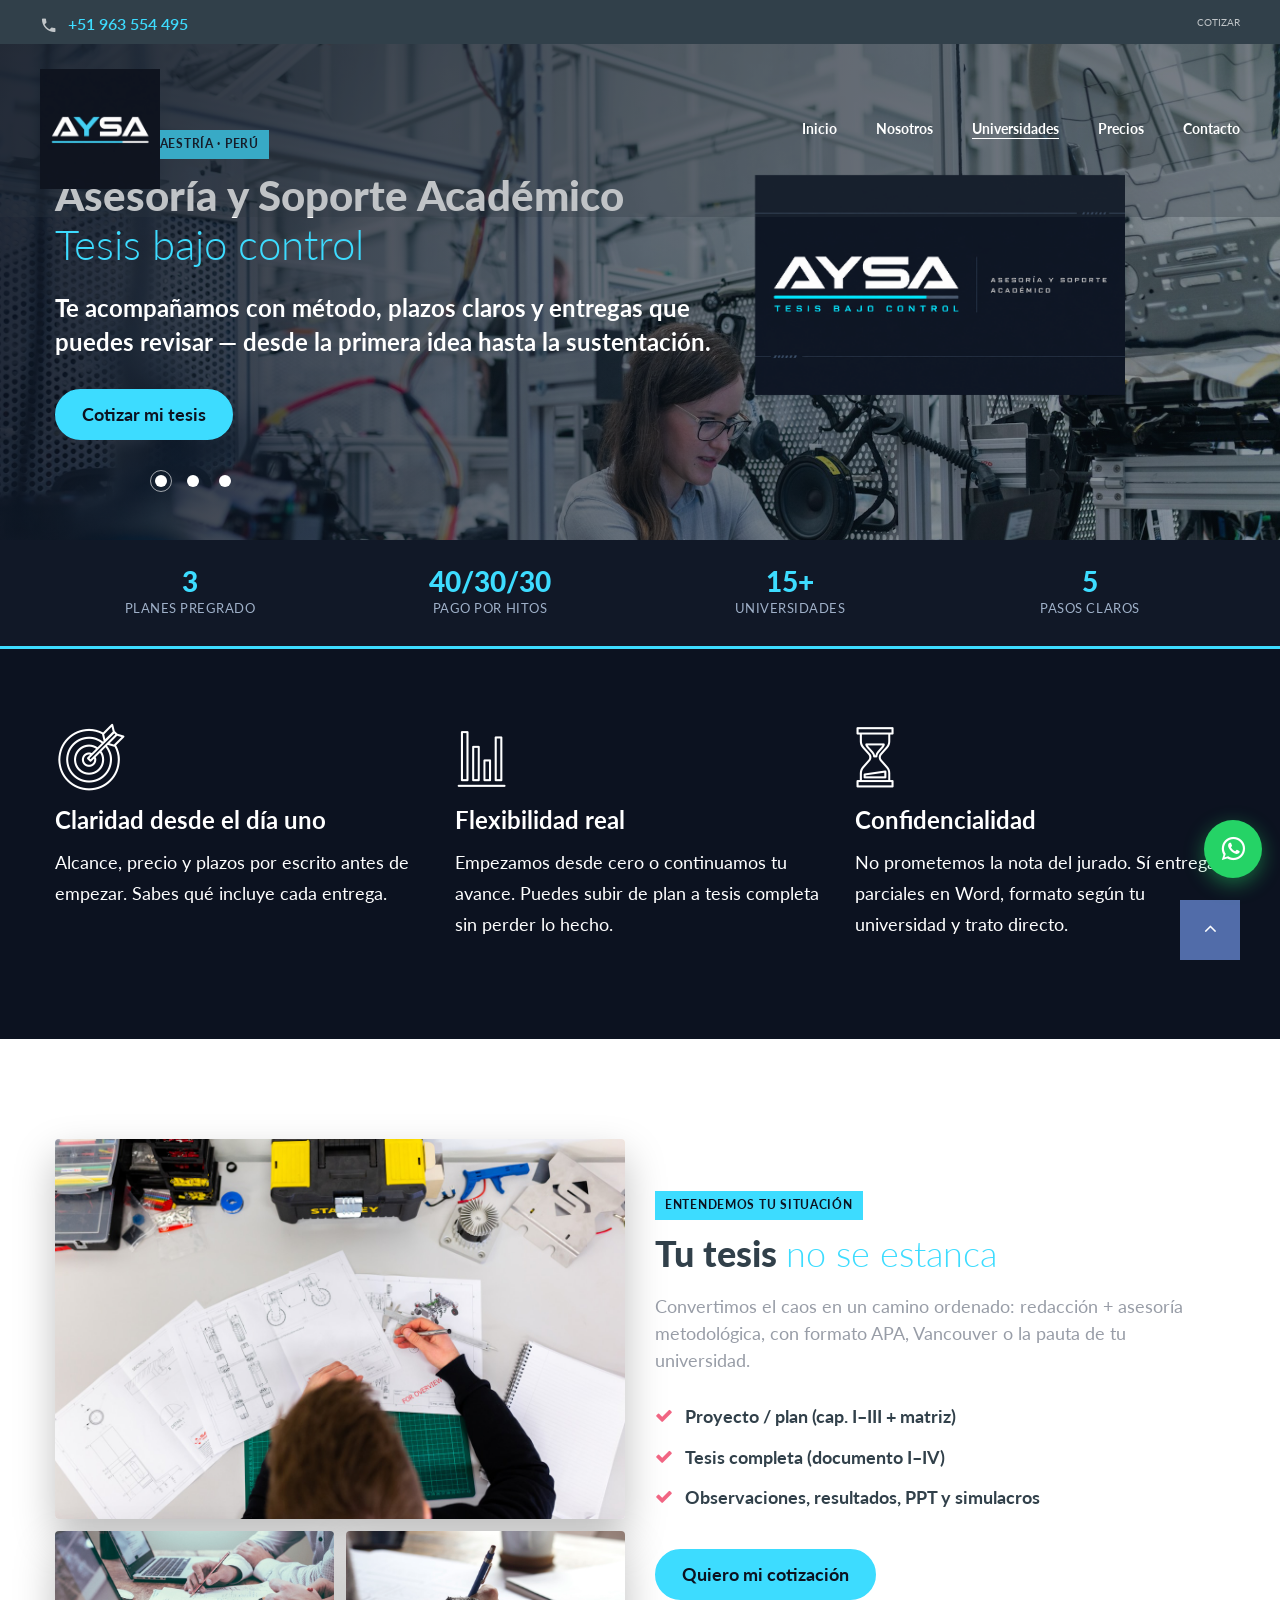
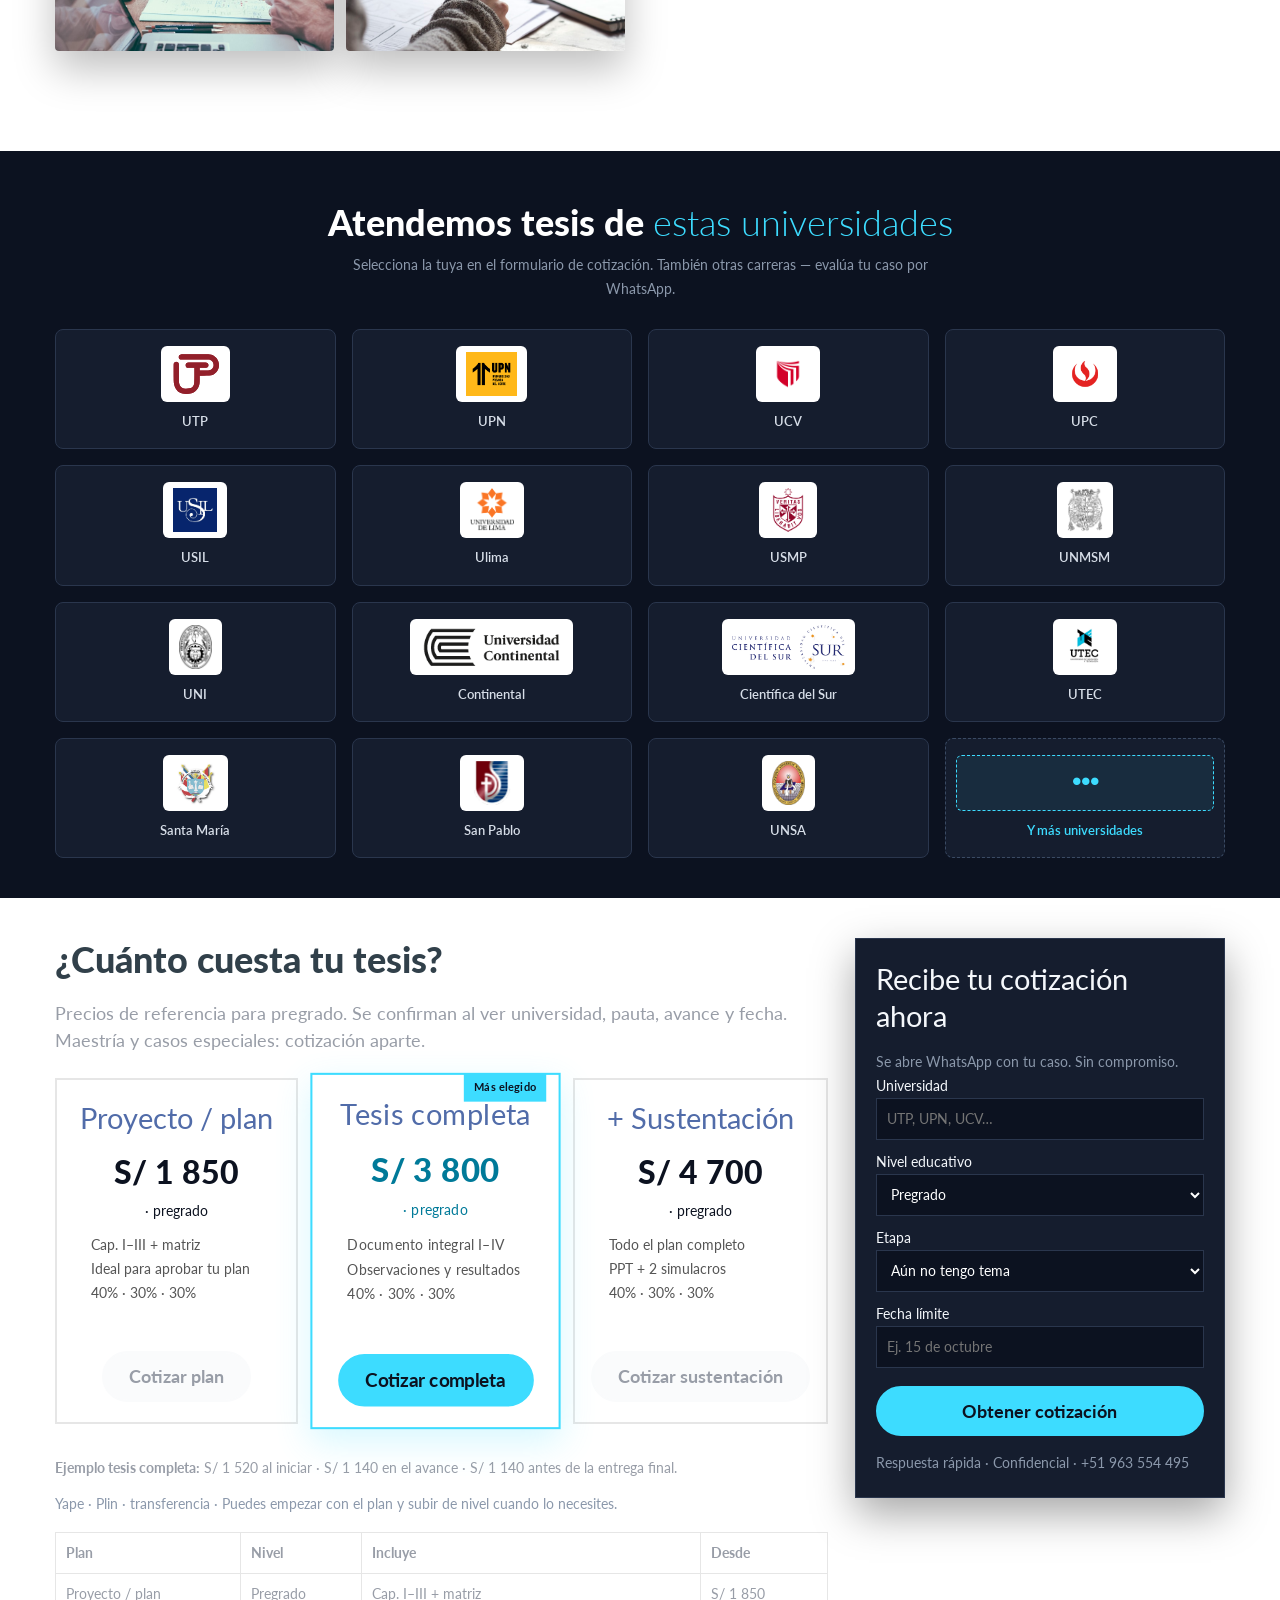
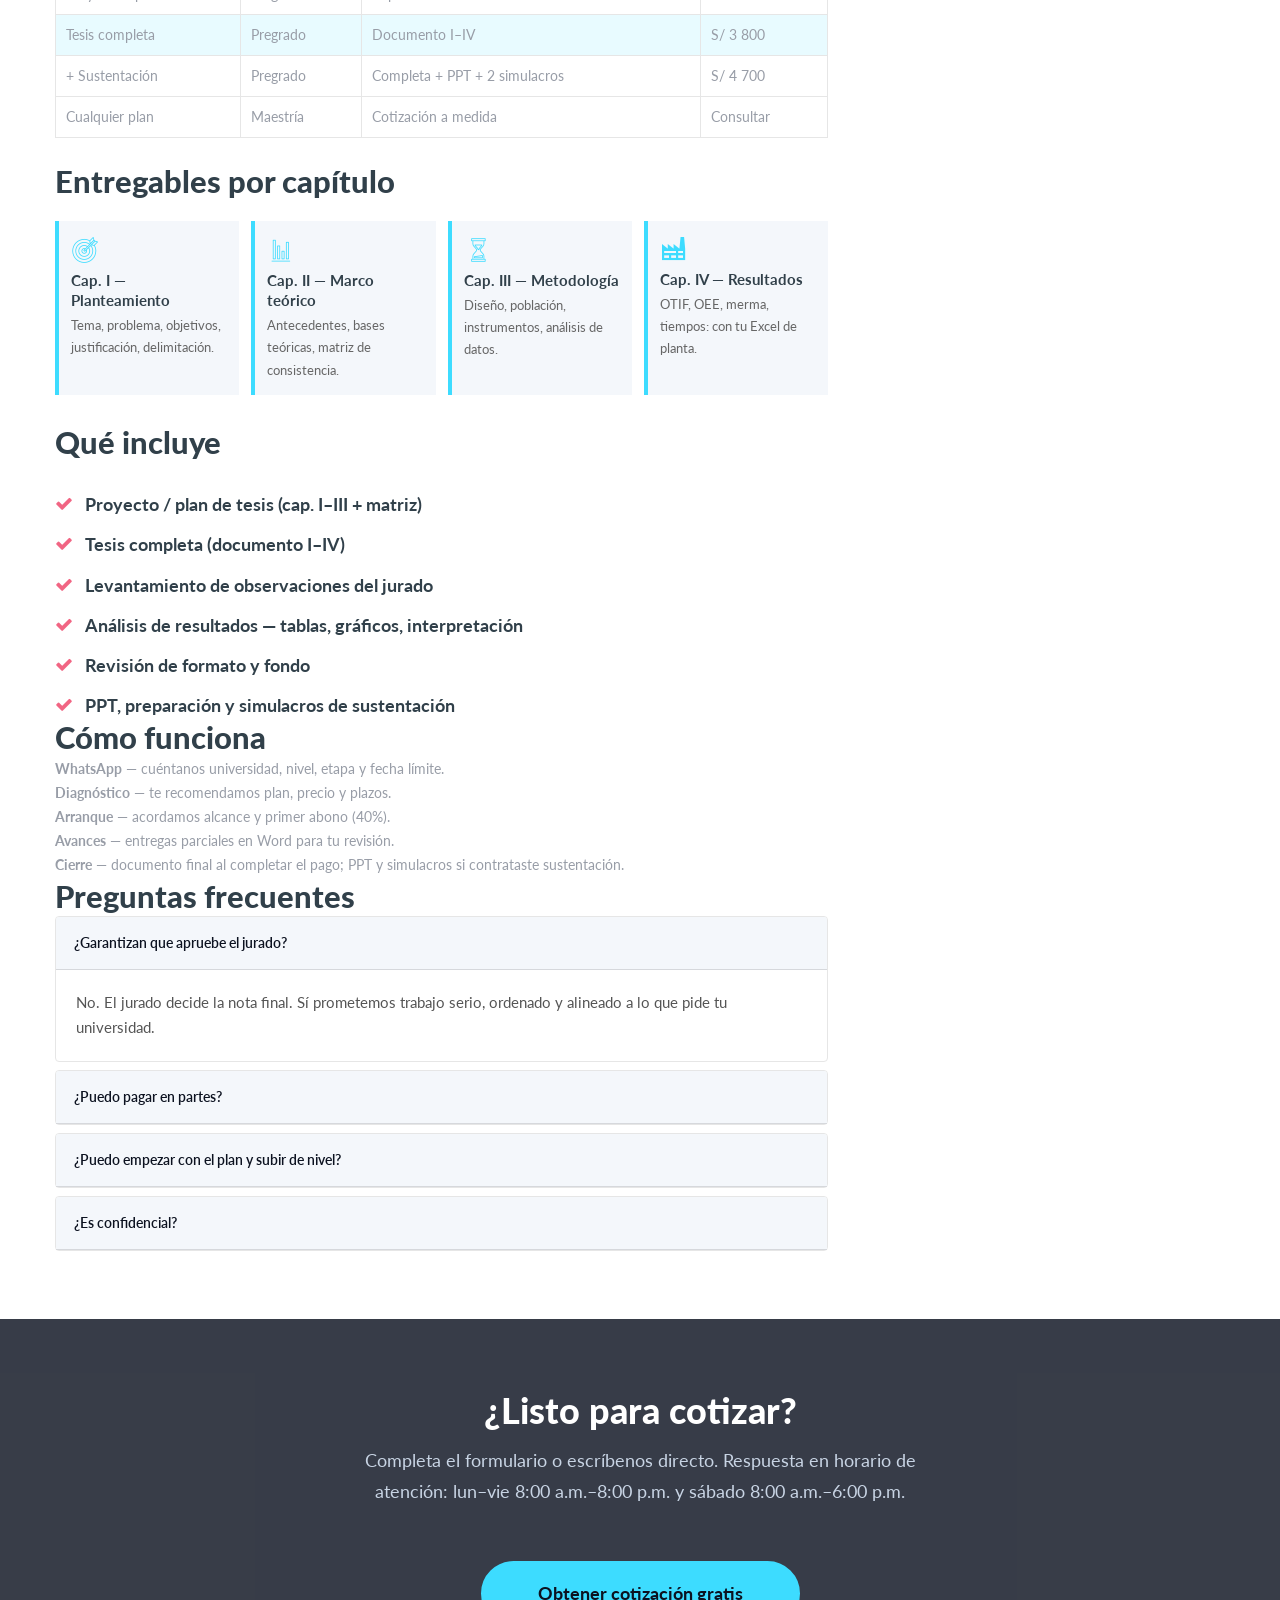
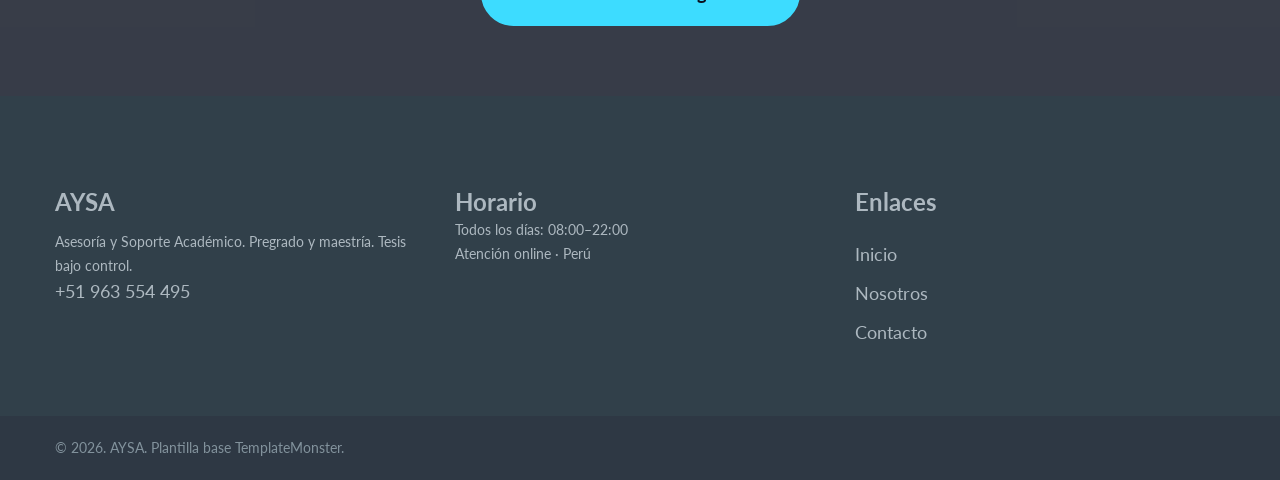
==== commit 4c54b221: "Actualiza horario de atención a todos los días 08:00-22:00 Alinea el sitio con el nuevo horario deci" ====
--- a/index.html
+++ b/index.html
@@ -106,7 +106,7 @@
                   <div class="col-md-9 col-lg-7 offset-md-1 offset-xxl-0">
                     <span class="aysa-badge" data-caption-animate="fadeInUp" data-caption-delay="50">Pago 40 / 30 / 30</span>
                     <h1><span class="d-block" data-caption-animate="fadeInUp" data-caption-delay="100">Avances parciales</span><span class="d-block text-light" data-caption-animate="fadeInUp" data-caption-delay="200">hasta el Word final</span></h1>
-                    <p class="lead" data-caption-animate="fadeInUp" data-caption-delay="350">Cotiza por WhatsApp. Sin promesas de nota del jurado. Confidencialidad total. Lun–Vie 08:00–20:00 · Sáb 08:00–18:00.</p>
+                    <p class="lead" data-caption-animate="fadeInUp" data-caption-delay="350">Cotiza por WhatsApp. Sin promesas de nota del jurado. Confidencialidad total. Todos los días 08:00–22:00.</p>
                     <div class="button-wrap-default" data-caption-animate="fadeInUp" data-caption-delay="450"><a class="button button-primary" href="#universidades">Ver universidades</a></div>
                   </div>
                 </div>
@@ -380,8 +380,7 @@
               <div class="col-md-6 col-lg-4">
                 <h5>Horario</h5>
                 <ul class="list-0">
-                  <li>Lunes a viernes: 08:00–20:00</li>
-                  <li>Sábado: 08:00–18:00</li>
+                  <li>Todos los días: 08:00–22:00</li>
                   <li>Atención online · Perú</li>
                 </ul>
               </div>
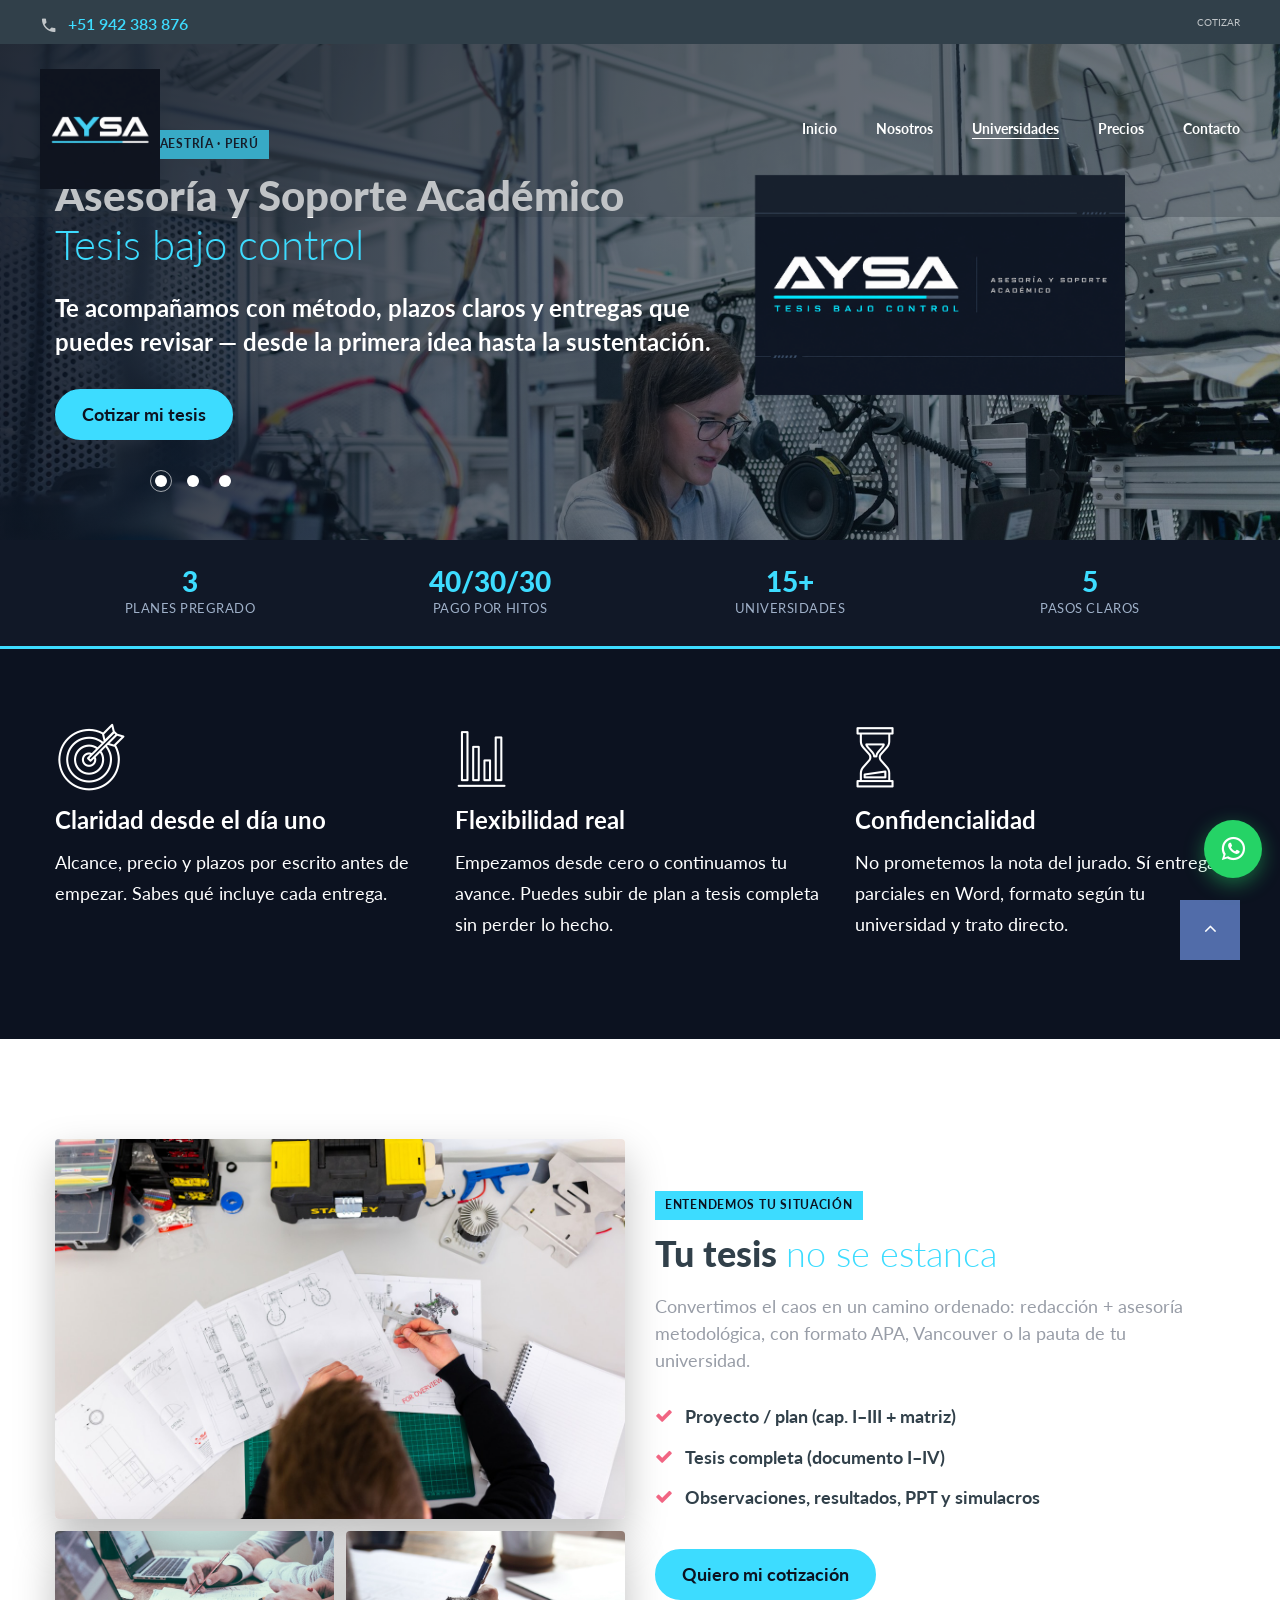
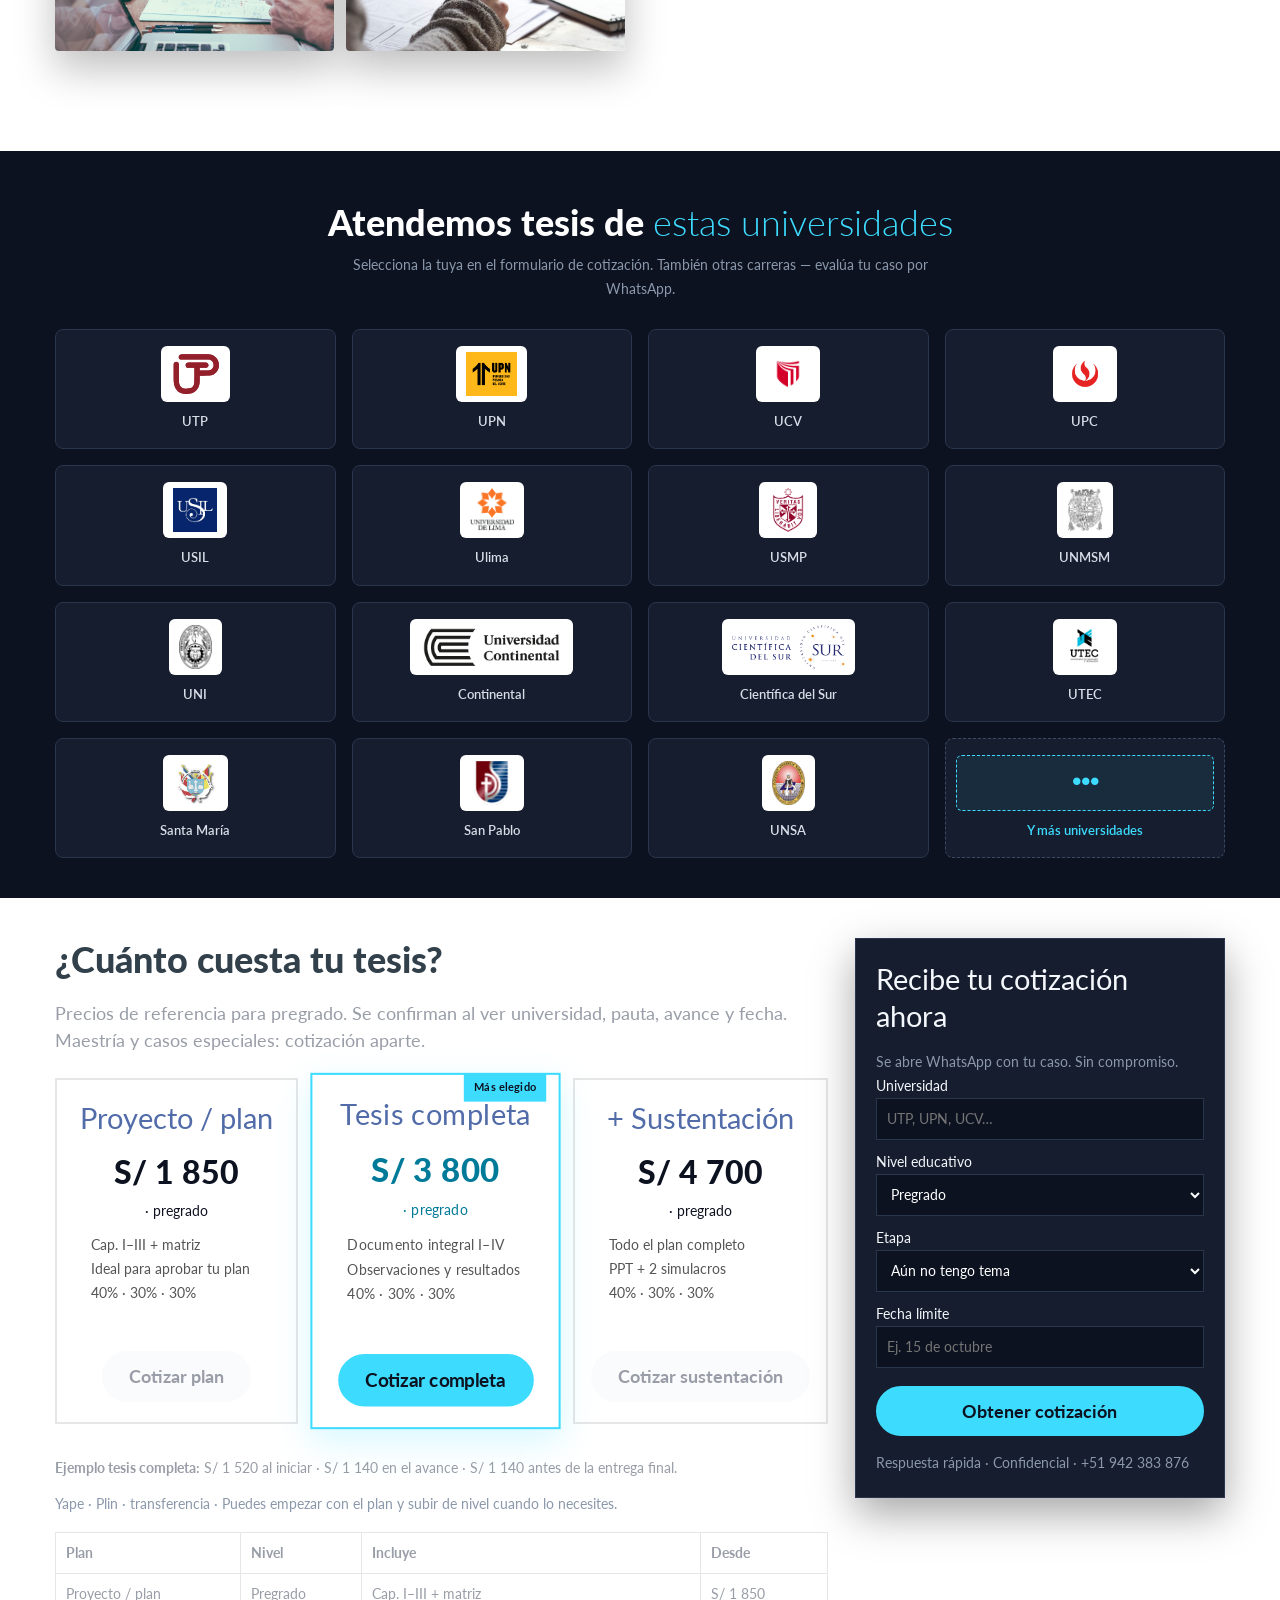
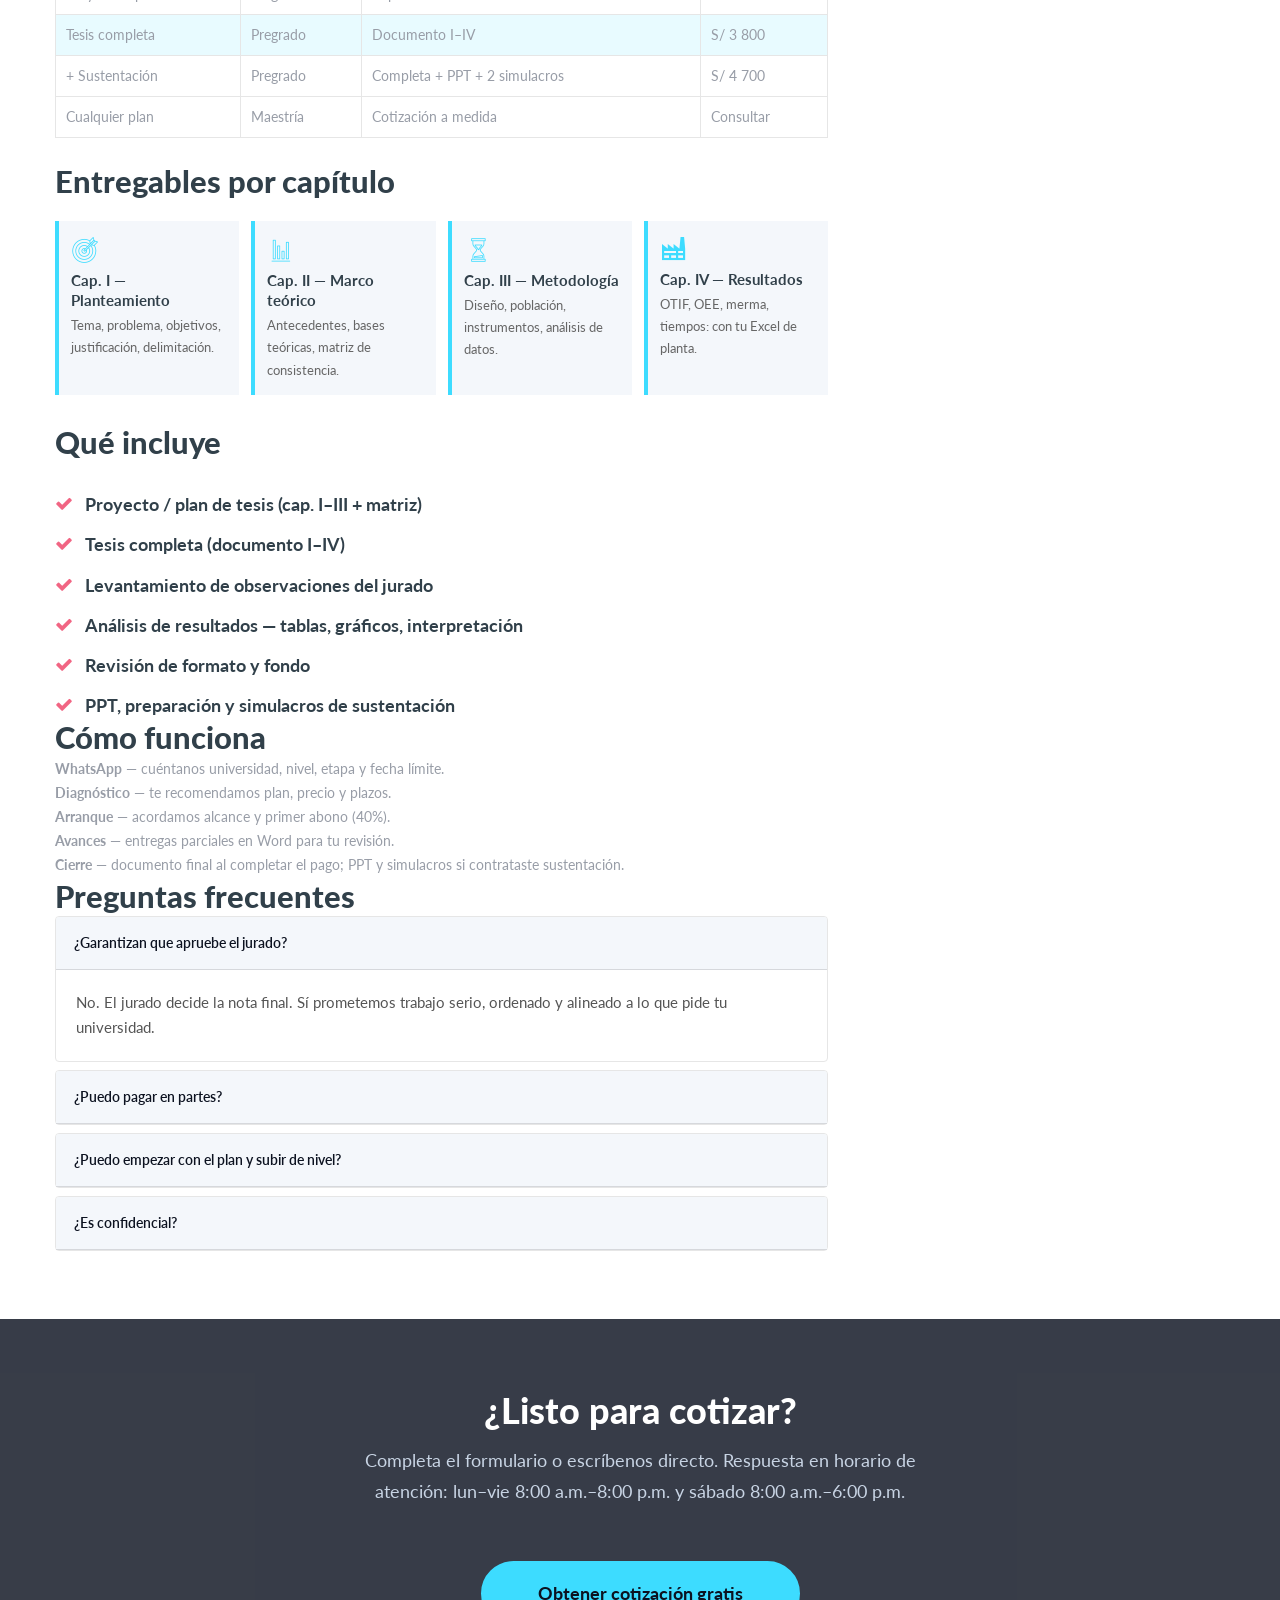
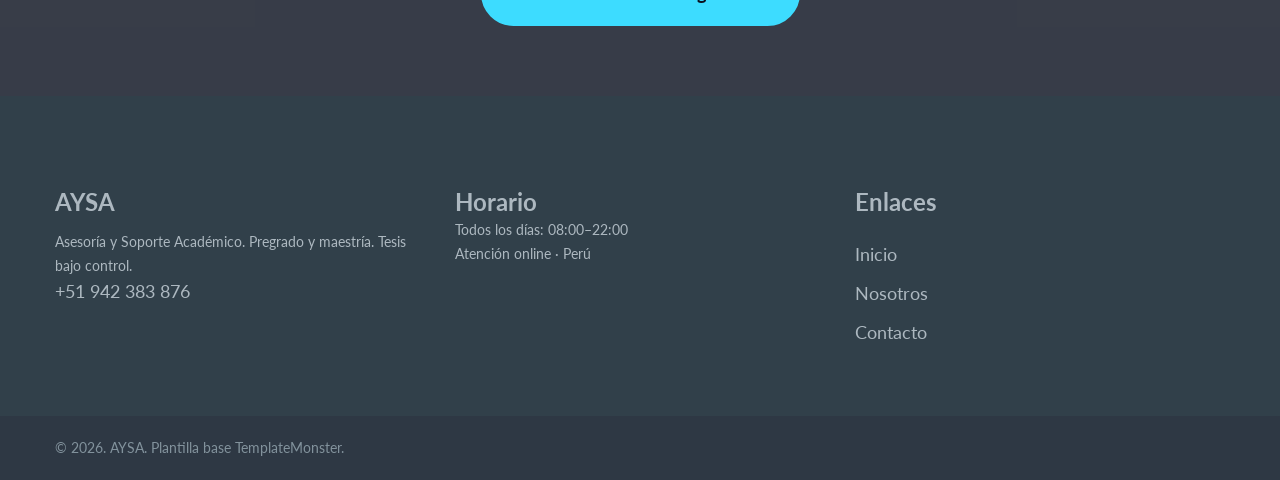
==== commit ae7fa6b8: "Actualiza número de WhatsApp a +51 942 383 876" ====
--- a/index.html
+++ b/index.html
@@ -5,7 +5,7 @@
     <meta charset="utf-8">
     <meta name="viewport" content="width=device-width, height=device-height, initial-scale=1.0">
     <meta http-equiv="X-UA-Compatible" content="IE=edge">
-    <meta name="description" content="AYSA — Asesoría y Soporte Académico. Tesis bajo control. Pregrado y maestría. Cotiza por WhatsApp +51 963 554 495.">
+    <meta name="description" content="AYSA — Asesoría y Soporte Académico. Tesis bajo control. Pregrado y maestría. Cotiza por WhatsApp +51 942 383 876.">
     <link rel="icon" href="images/logo-aysa-isotipo.png" type="image/png">
     <link rel="stylesheet" type="text/css" href="//fonts.googleapis.com/css?family=Lato:300,300i,400,400i,700,900">
     <link rel="stylesheet" href="css/bootstrap.css">
@@ -32,7 +32,7 @@
             <div class="rd-navbar-aside-outer rd-navbar-collapse">
               <div class="rd-navbar-aside">
                 <div class="rd-navbar-info">
-                  <div class="icon novi-icon mdi mdi-phone"></div><a href="https://wa.me/51963554495">+51 963 554 495</a>
+                  <div class="icon novi-icon mdi mdi-phone"></div><a href="https://wa.me/51942383876">+51 942 383 876</a>
                 </div>
                 <ul class="list-lined">
                   <li><a href="#cotizar">Cotizar</a></li>
@@ -353,7 +353,7 @@
                 <label>Fecha límite</label>
                 <input type="text" name="fecha" placeholder="Ej. 15 de octubre">
                 <button class="button button-primary button-block" type="submit">Obtener cotización</button>
-                <p class="fine">Respuesta rápida · Confidencial · +51 963 554 495</p>
+                <p class="fine">Respuesta rápida · Confidencial · +51 942 383 876</p>
               </form>
             </div>
           </div>
@@ -375,7 +375,7 @@
               <div class="col-md-6 col-lg-4">
                 <h5>AYSA</h5>
                 <p>Asesoría y Soporte Académico. Pregrado y maestría. Tesis bajo control.</p>
-                <a class="d-inline-block big" href="https://wa.me/51963554495">+51 963 554 495</a>
+                <a class="d-inline-block big" href="https://wa.me/51942383876">+51 942 383 876</a>
               </div>
               <div class="col-md-6 col-lg-4">
                 <h5>Horario</h5>
@@ -403,7 +403,7 @@
       </footer>
     </div>
 
-    <a class="wa-fijo" href="https://wa.me/51963554495" target="_blank" rel="noopener" aria-label="WhatsApp AYSA">
+    <a class="wa-fijo" href="https://wa.me/51942383876" target="_blank" rel="noopener" aria-label="WhatsApp AYSA">
       <span class="icon mdi mdi-whatsapp" style="font-size:28px;line-height:1;"></span>
     </a>
 
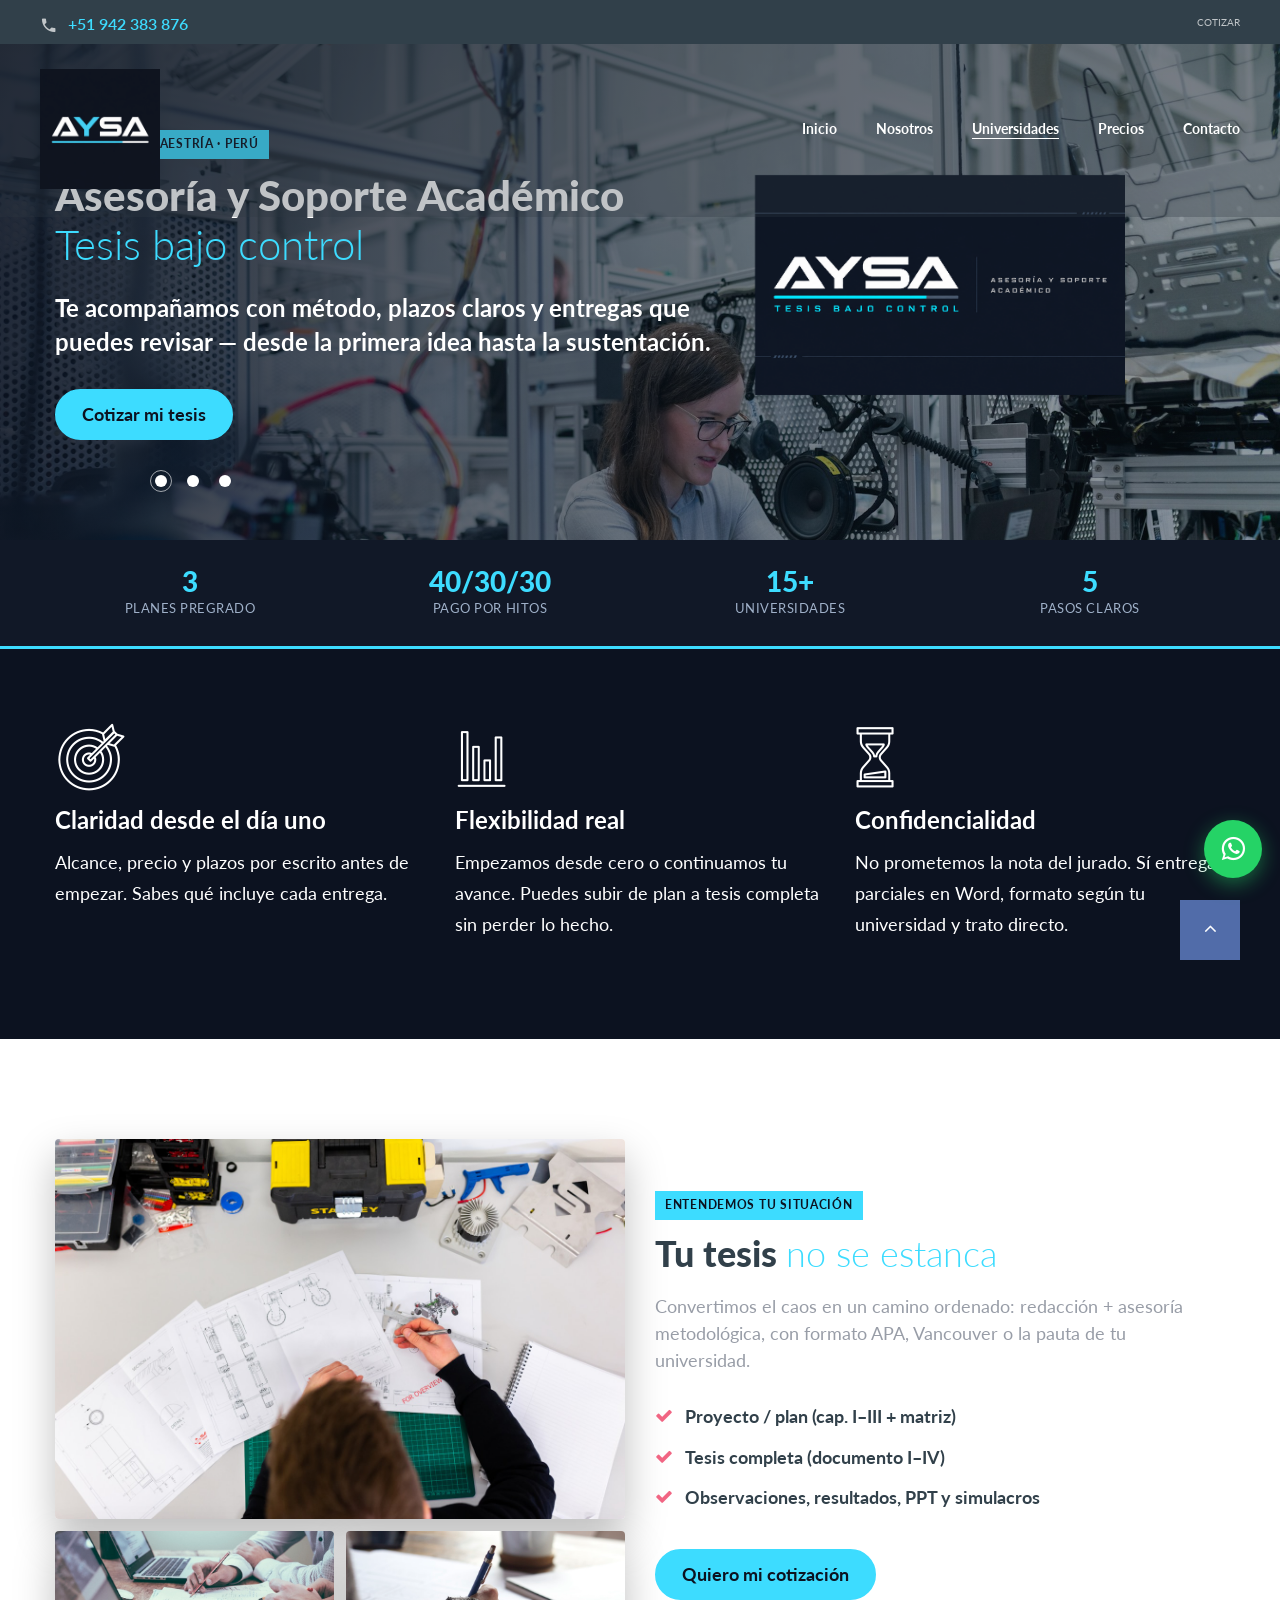
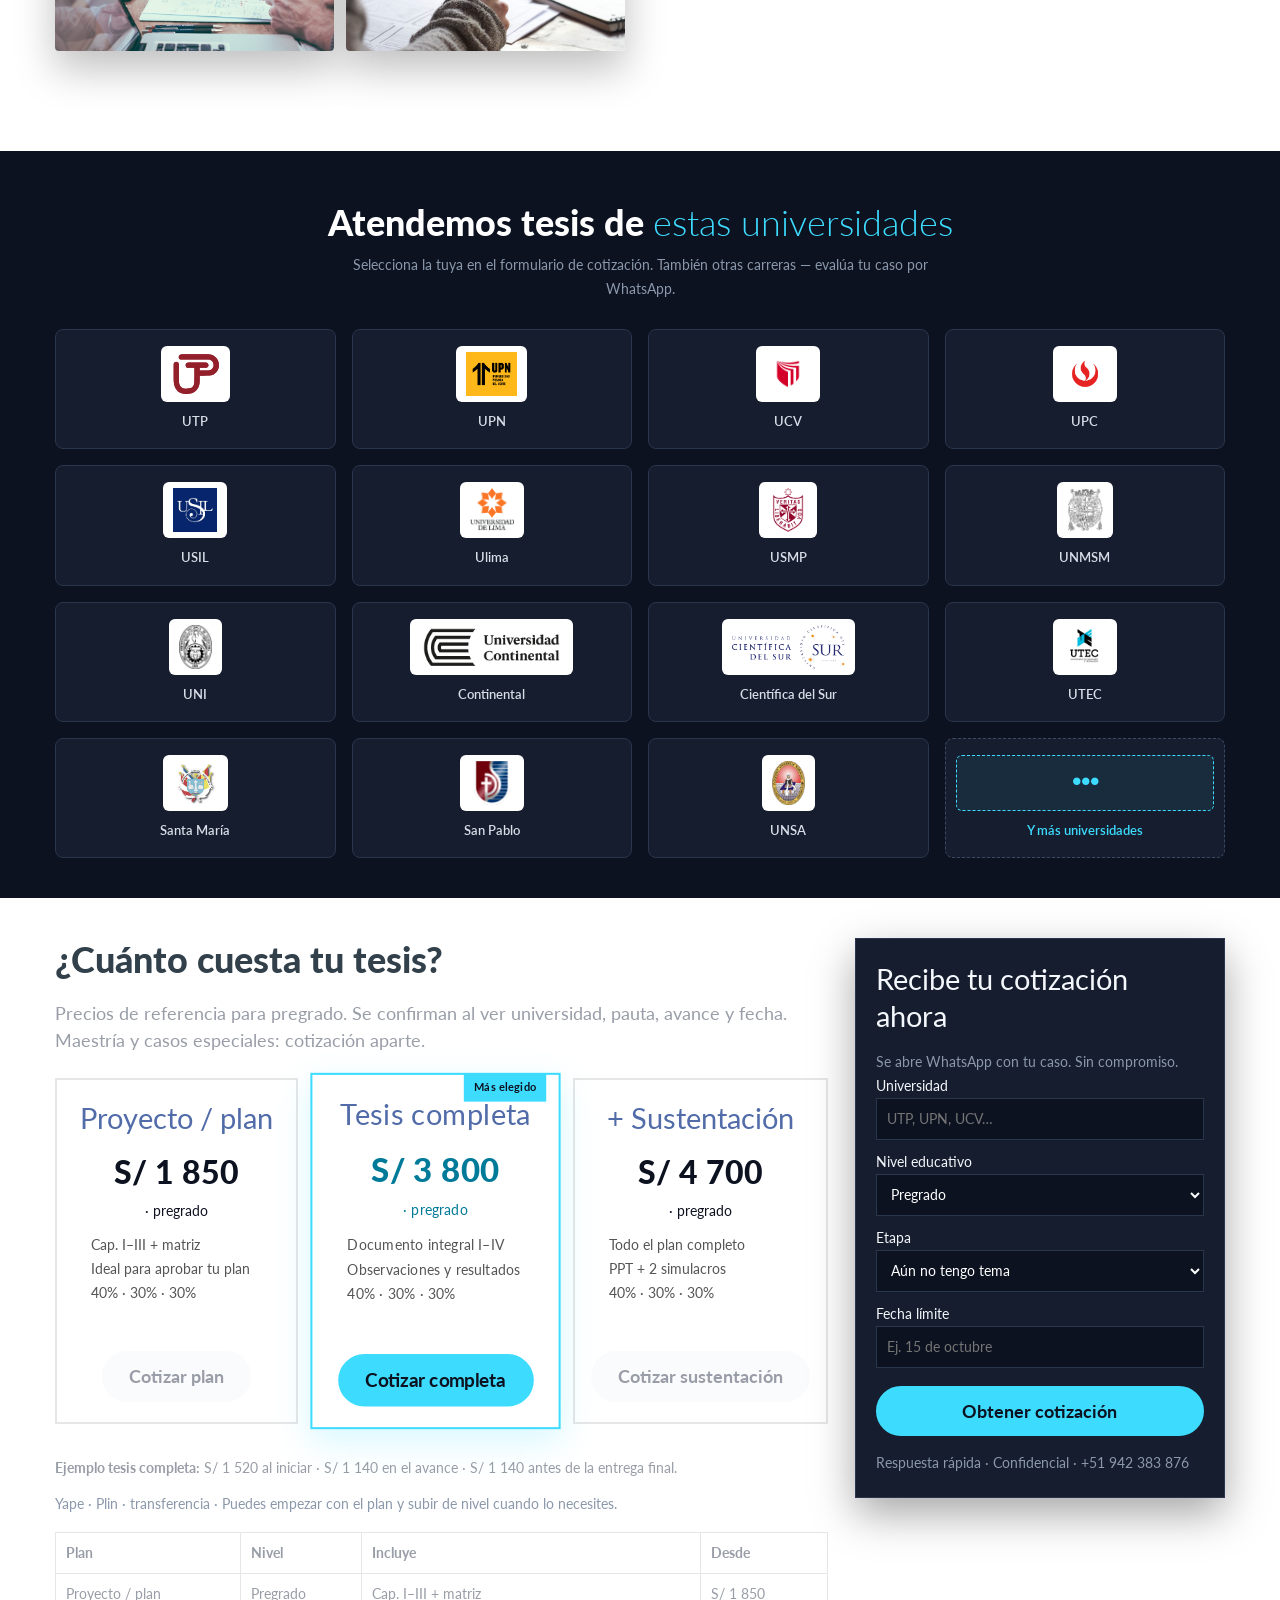
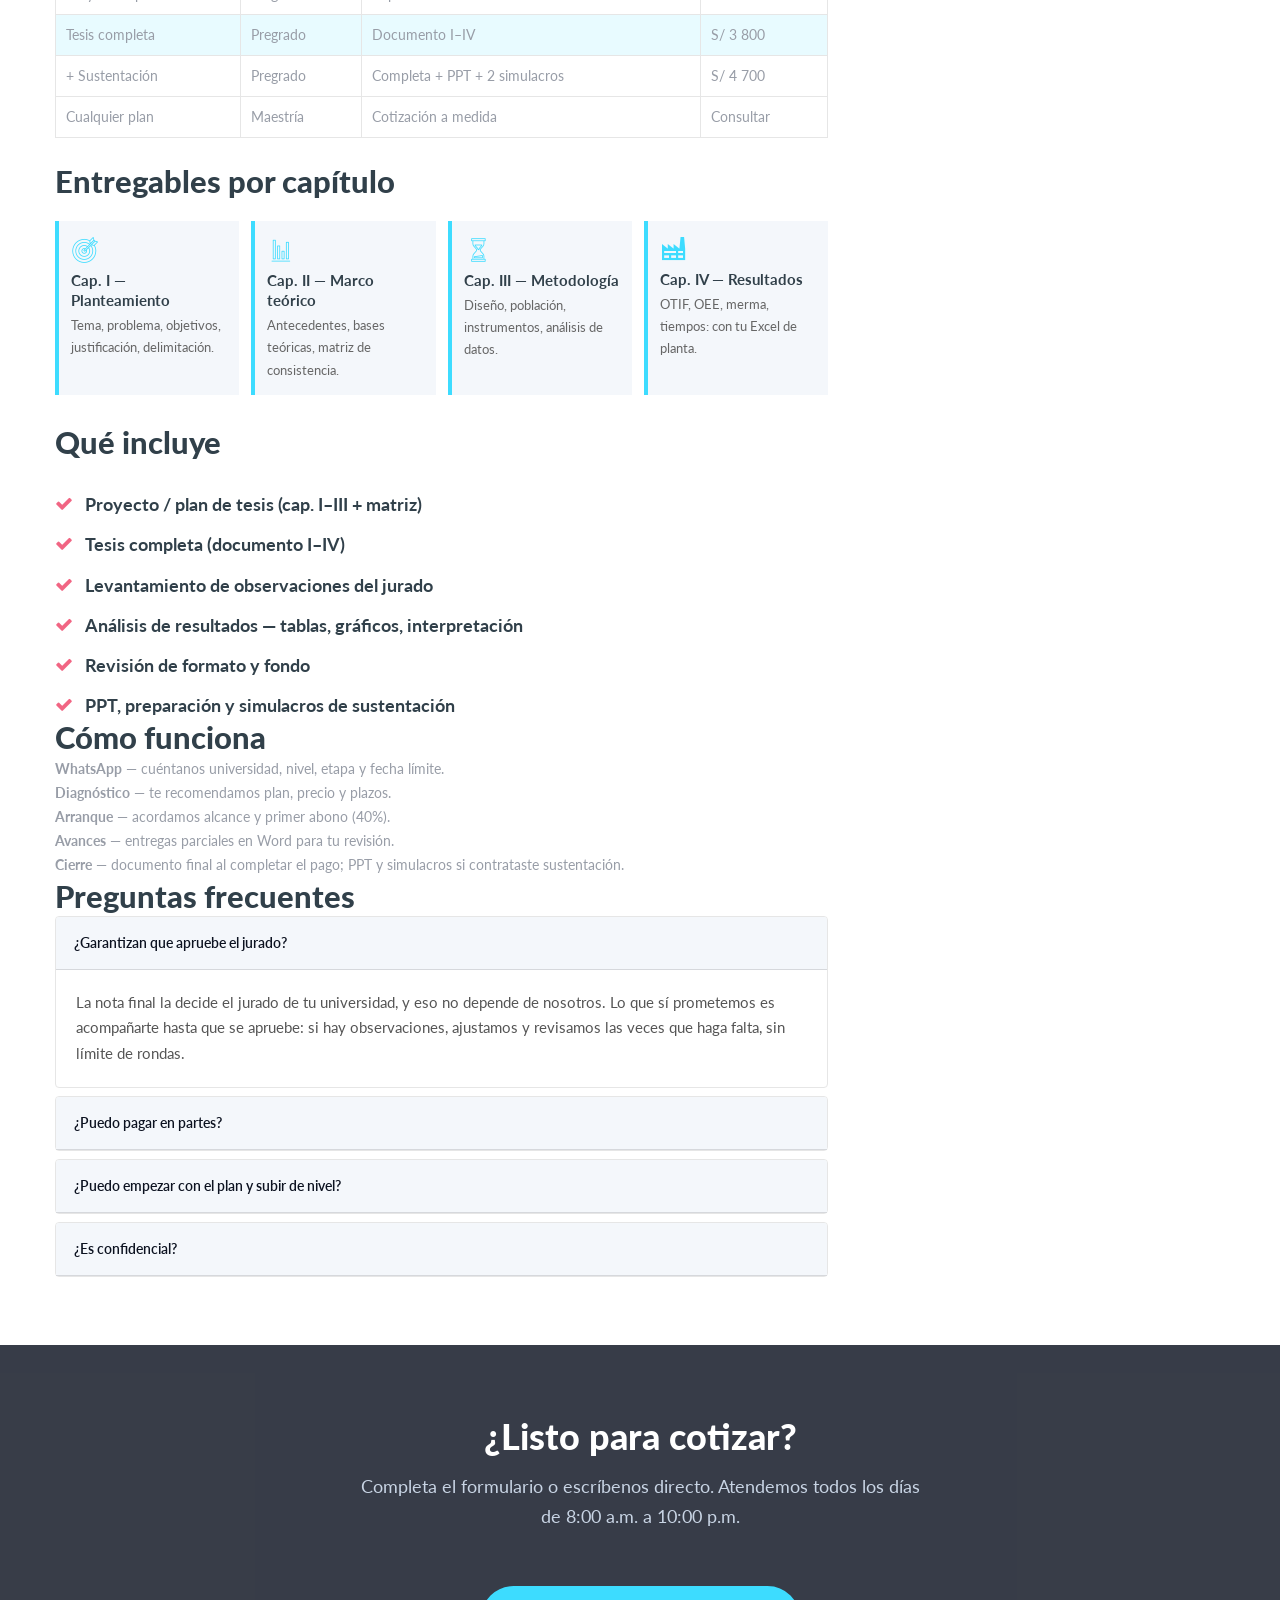
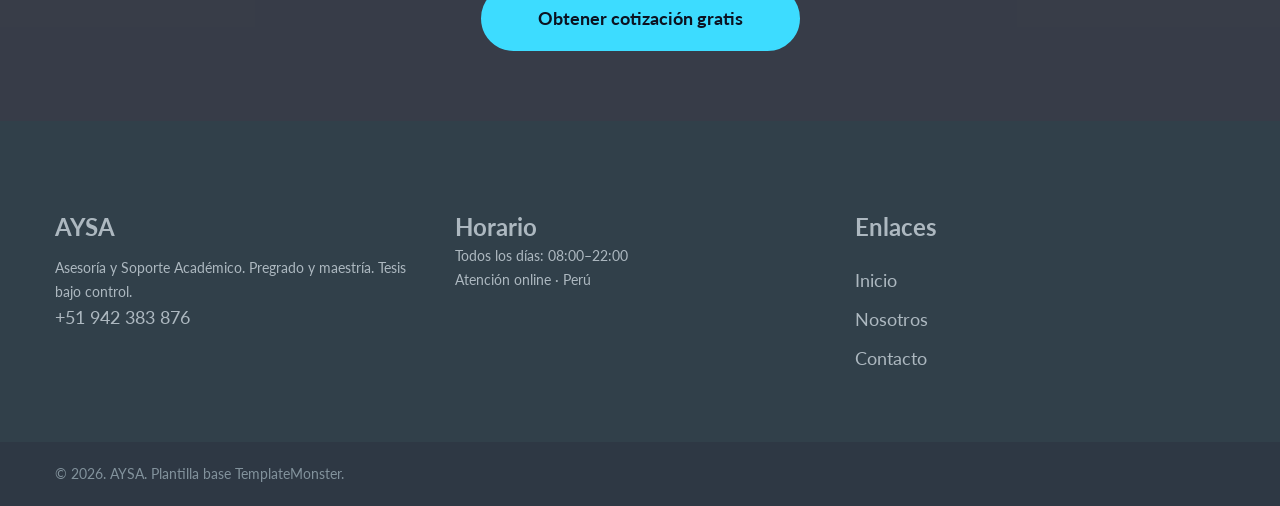
==== commit 4288ad03: "fix(web): horario y FAQ del CTA alineados con informacion.md y politicas-comerciales.md - CTA final " ====
--- a/index.html
+++ b/index.html
@@ -315,7 +315,7 @@
               <div class="aysa-faq" id="accordion-faq">
                 <div class="card">
                   <div class="card-header" id="faq1"><a href="#" data-toggle="collapse" data-target="#collapse1" aria-expanded="true">¿Garantizan que apruebe el jurado?</a></div>
-                  <div id="collapse1" class="collapse show" data-parent="#accordion-faq"><div class="card-body">No. El jurado decide la nota final. Sí prometemos trabajo serio, ordenado y alineado a lo que pide tu universidad.</div></div>
+                  <div id="collapse1" class="collapse show" data-parent="#accordion-faq"><div class="card-body">La nota final la decide el jurado de tu universidad, y eso no depende de nosotros. Lo que sí prometemos es acompañarte hasta que se apruebe: si hay observaciones, ajustamos y revisamos las veces que haga falta, sin límite de rondas.</div></div>
                 </div>
                 <div class="card">
                   <div class="card-header" id="faq2"><a class="collapsed" href="#" data-toggle="collapse" data-target="#collapse2">¿Puedo pagar en partes?</a></div>
@@ -363,7 +363,7 @@
       <section class="aysa-cta">
         <div class="container">
           <h2>¿Listo para cotizar?</h2>
-          <p>Completa el formulario o escríbenos directo. Respuesta en horario de atención: lun–vie 8:00 a.m.–8:00 p.m. y sábado 8:00 a.m.–6:00 p.m.</p>
+          <p>Completa el formulario o escríbenos directo. Atendemos todos los días de 8:00 a.m. a 10:00 p.m.</p>
           <a class="button button-primary button-lg" href="#cotizar">Obtener cotización gratis</a>
         </div>
       </section>
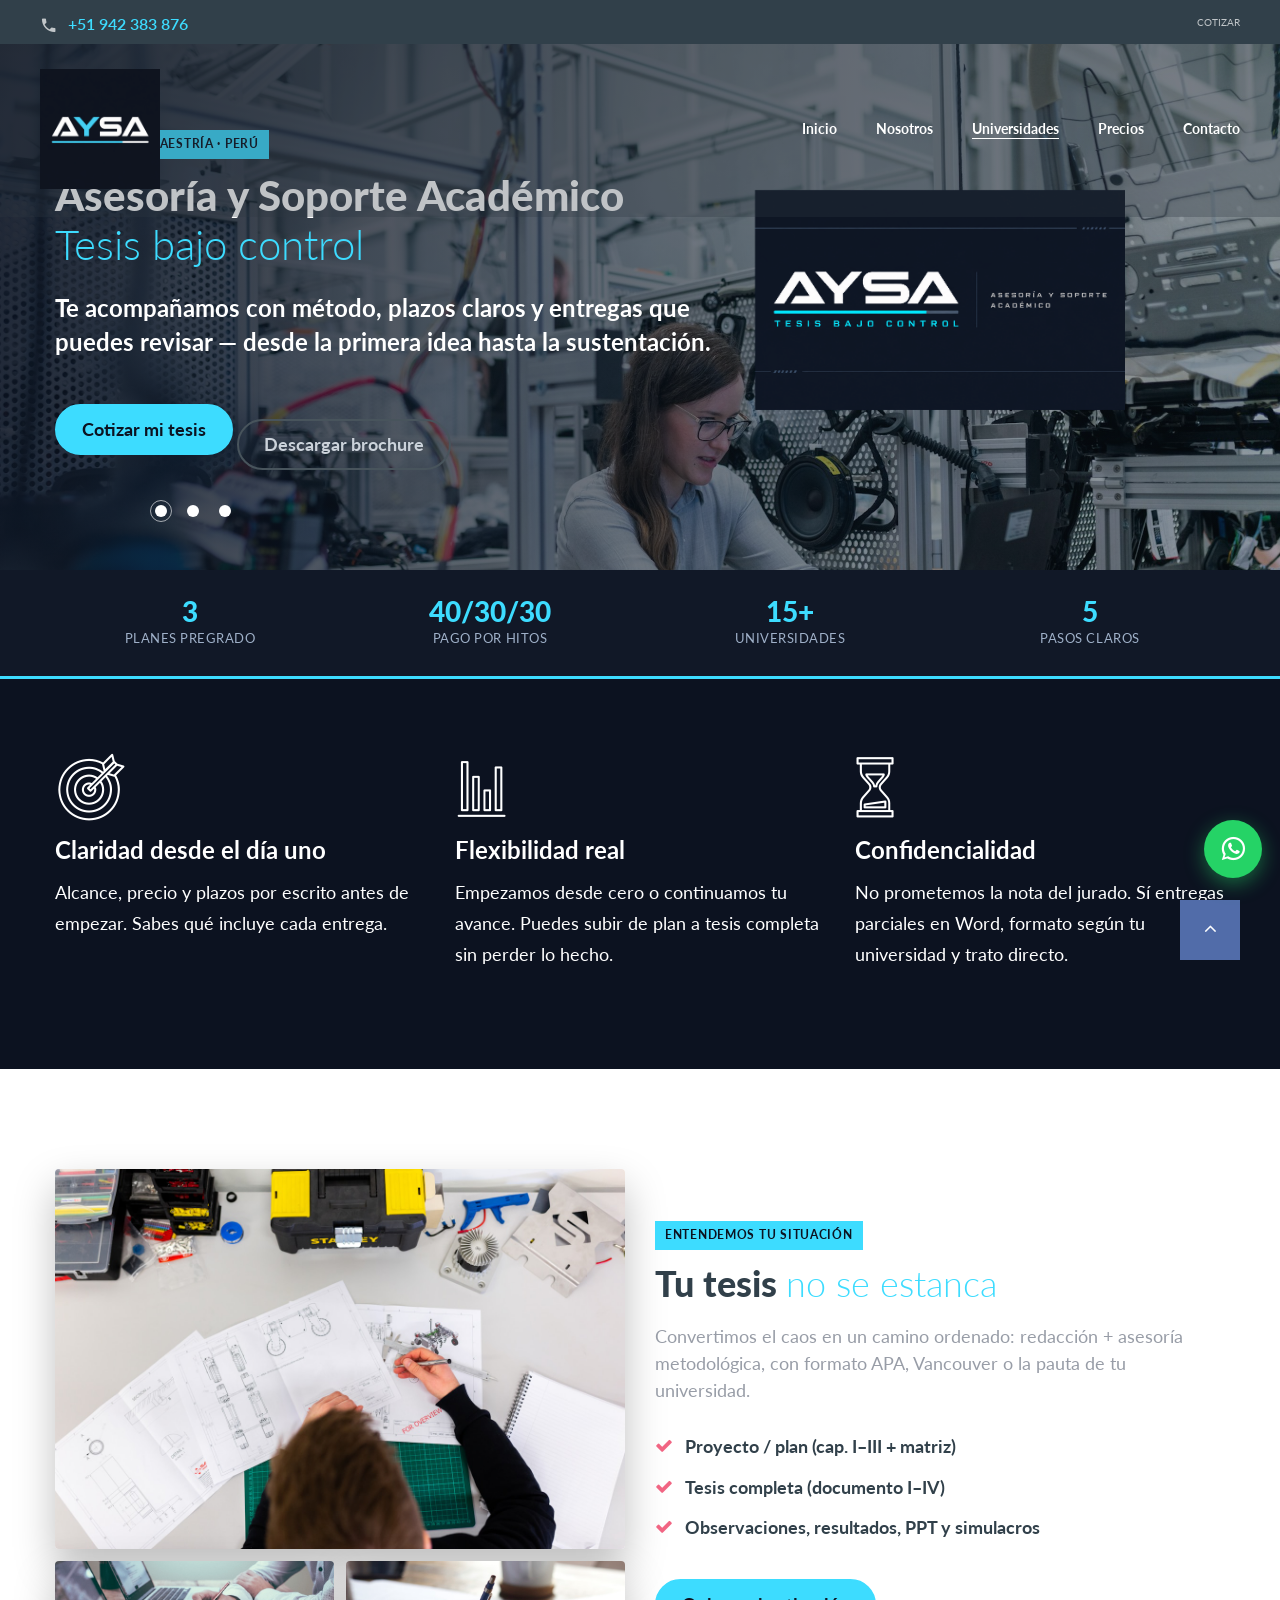
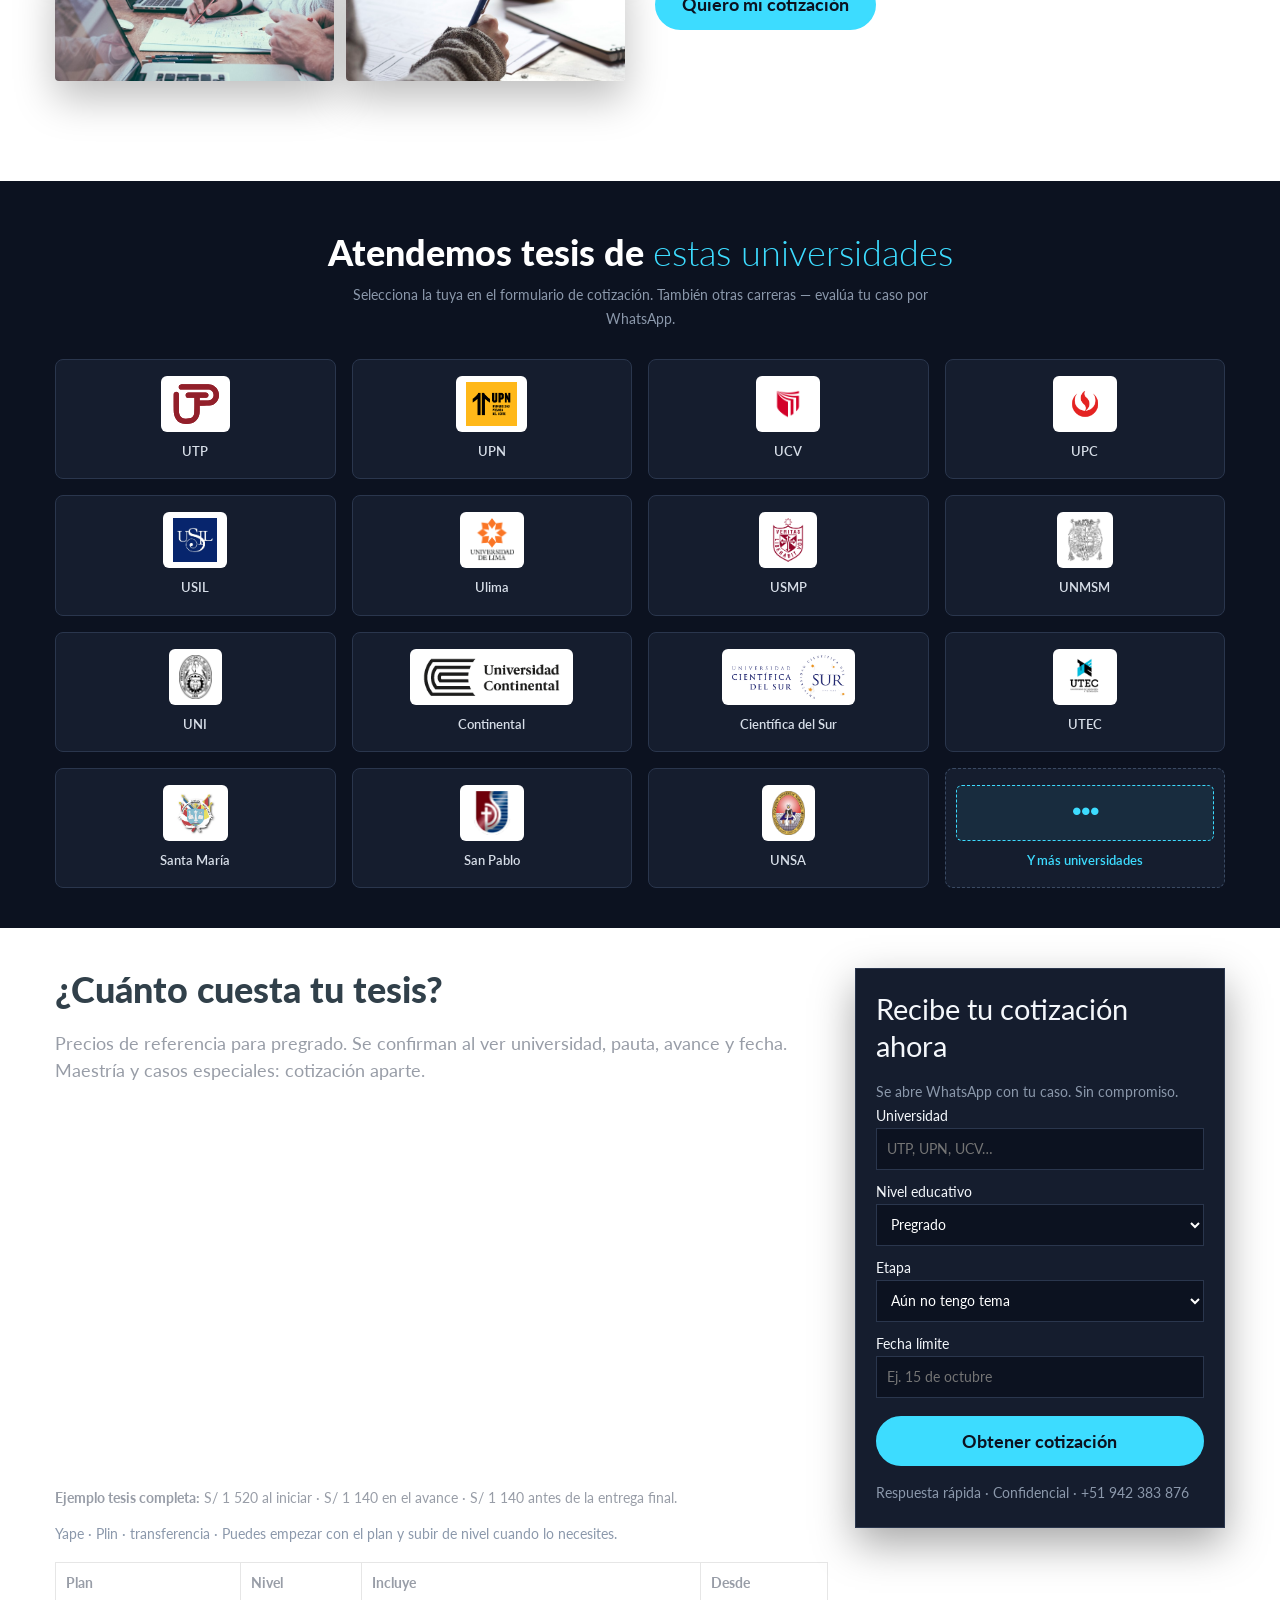
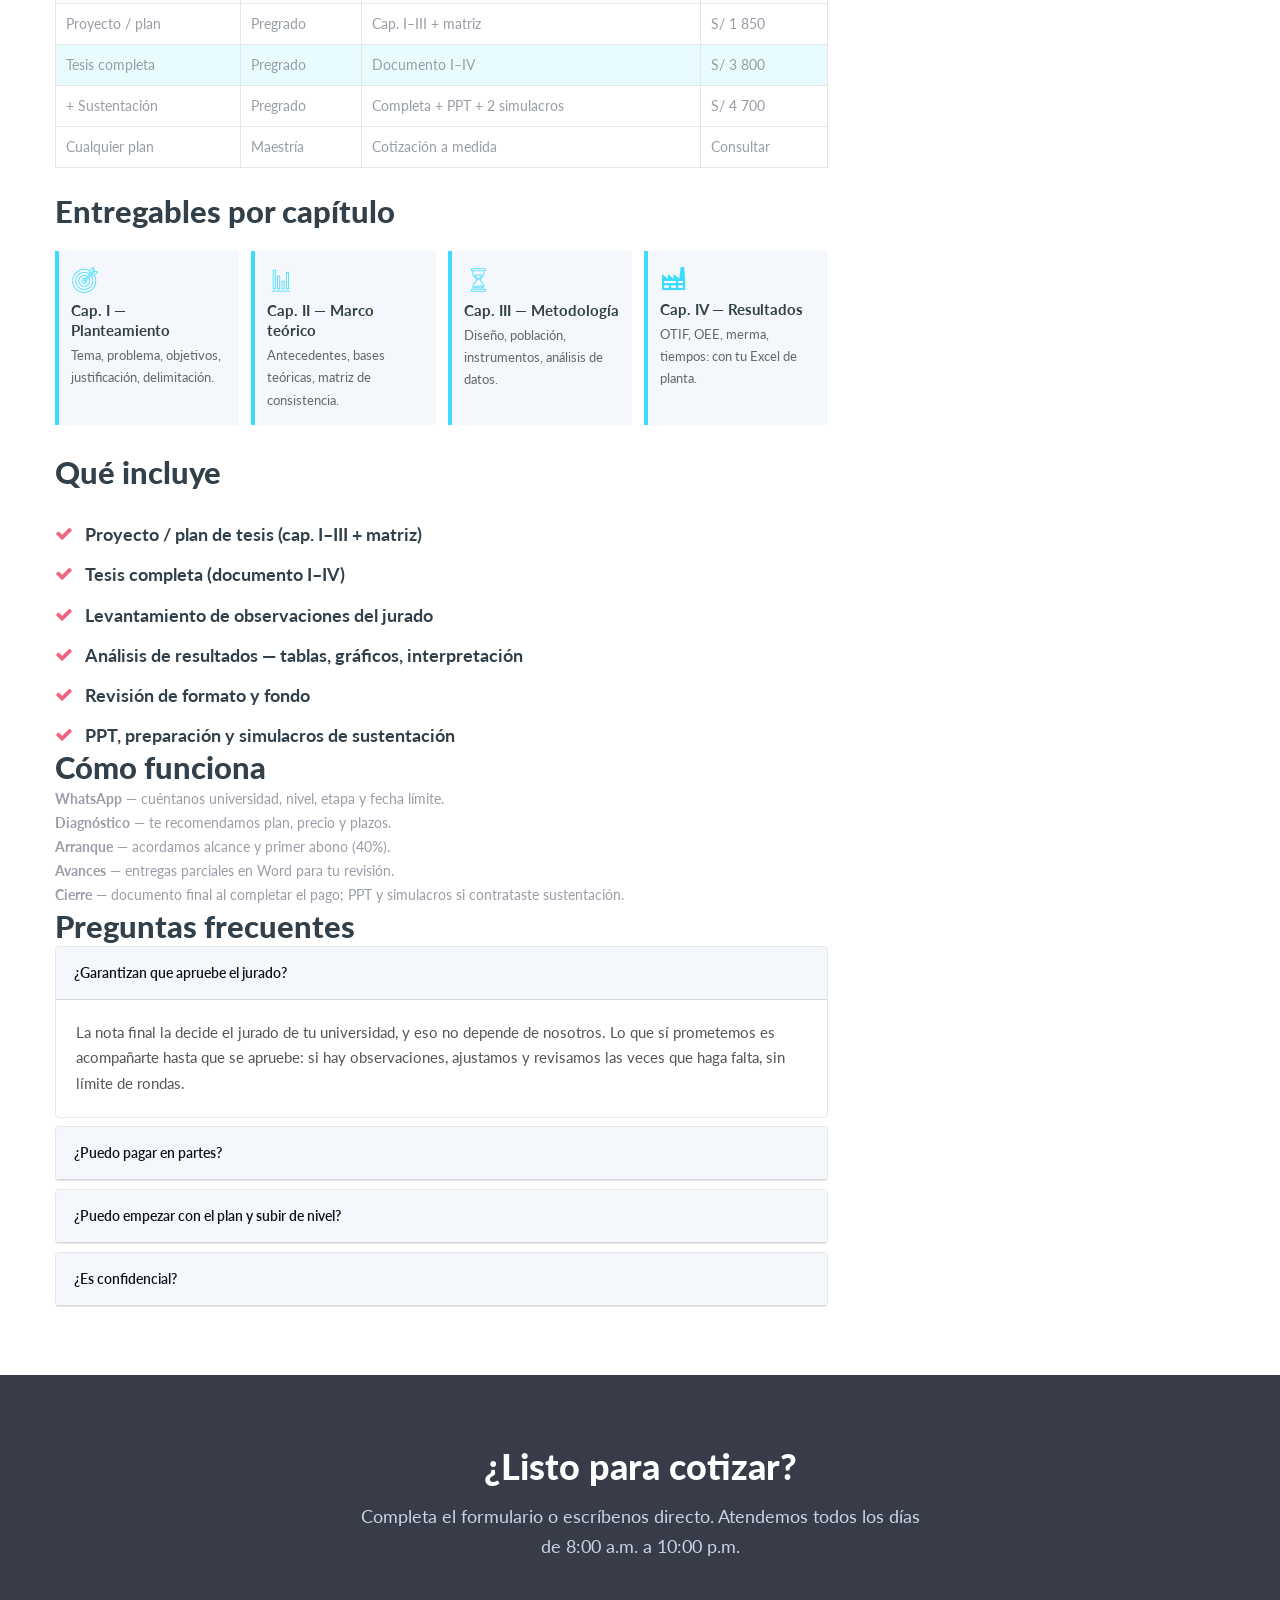
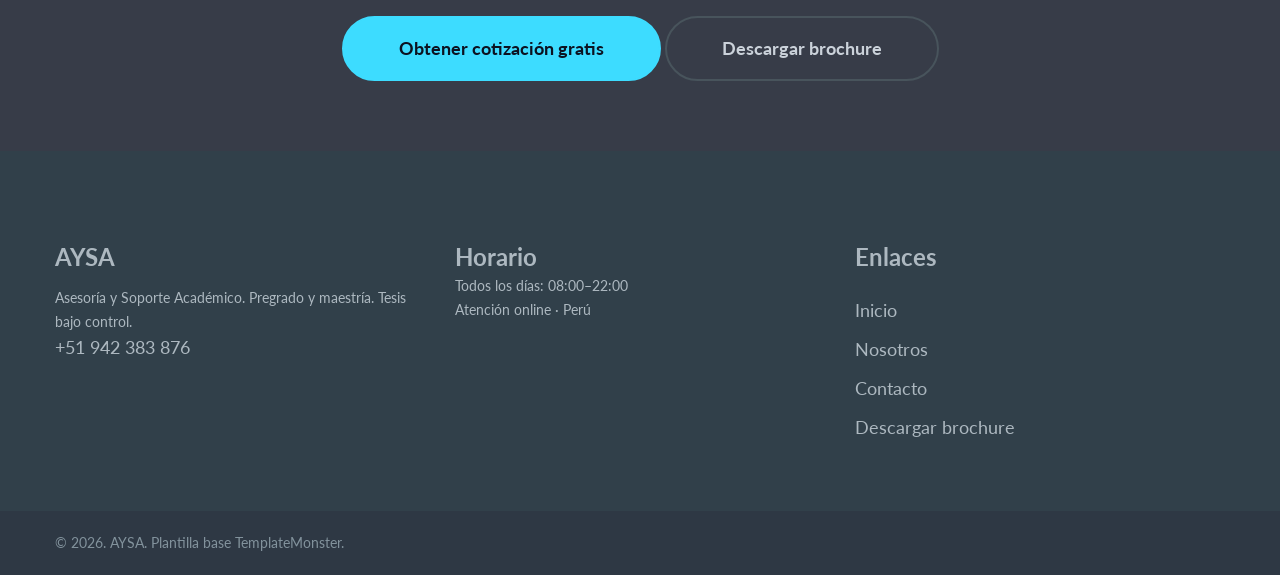
==== commit b3478337: "feat(web): boton Descargar brochure (hero, CTA y footer) con descarga directa y link corto /brochure" ====
--- a/index.html
+++ b/index.html
@@ -76,7 +76,7 @@
                     <span class="aysa-badge" data-caption-animate="fadeInUp" data-caption-delay="50">Pregrado · Maestría · Perú</span>
                     <h1><span class="d-block" data-caption-animate="fadeInUp" data-caption-delay="100">Asesoría y Soporte Académico</span><span class="d-block text-light" data-caption-animate="fadeInUp" data-caption-delay="200">Tesis bajo control</span></h1>
                     <p class="lead" data-caption-animate="fadeInUp" data-caption-delay="350">Te acompañamos con método, plazos claros y entregas que puedes revisar — desde la primera idea hasta la sustentación.</p>
-                    <div class="button-wrap-default" data-caption-animate="fadeInUp" data-caption-delay="450"><a class="button button-primary" href="#cotizar">Cotizar mi tesis</a></div>
+                    <div class="button-wrap-default" data-caption-animate="fadeInUp" data-caption-delay="450"><a class="button button-primary" href="#cotizar">Cotizar mi tesis</a> <a class="button button-default-outline" href="brochure-aysa.pdf" download="Brochure-AYSA.pdf">Descargar brochure</a></div>
                   </div>
                   <div class="col-md-4 d-none d-md-block" data-caption-animate="fadeInRight" data-caption-delay="300">
                     <img src="images/logo-aysa-portada.png" alt="AYSA" class="img-responsive" style="max-height:220px;margin-left:auto;">
@@ -364,7 +364,7 @@
         <div class="container">
           <h2>¿Listo para cotizar?</h2>
           <p>Completa el formulario o escríbenos directo. Atendemos todos los días de 8:00 a.m. a 10:00 p.m.</p>
-          <a class="button button-primary button-lg" href="#cotizar">Obtener cotización gratis</a>
+          <a class="button button-primary button-lg" href="#cotizar">Obtener cotización gratis</a> <a class="button button-default-outline button-lg" href="brochure-aysa.pdf" download="Brochure-AYSA.pdf">Descargar brochure</a>
         </div>
       </section>
 
@@ -390,6 +390,7 @@
                   <li><a href="index.html">Inicio</a></li>
                   <li><a href="about.html">Nosotros</a></li>
                   <li><a href="contacts.html">Contacto</a></li>
+                  <li><a href="brochure-aysa.pdf" download="Brochure-AYSA.pdf">Descargar brochure</a></li>
                 </ul>
               </div>
             </div>
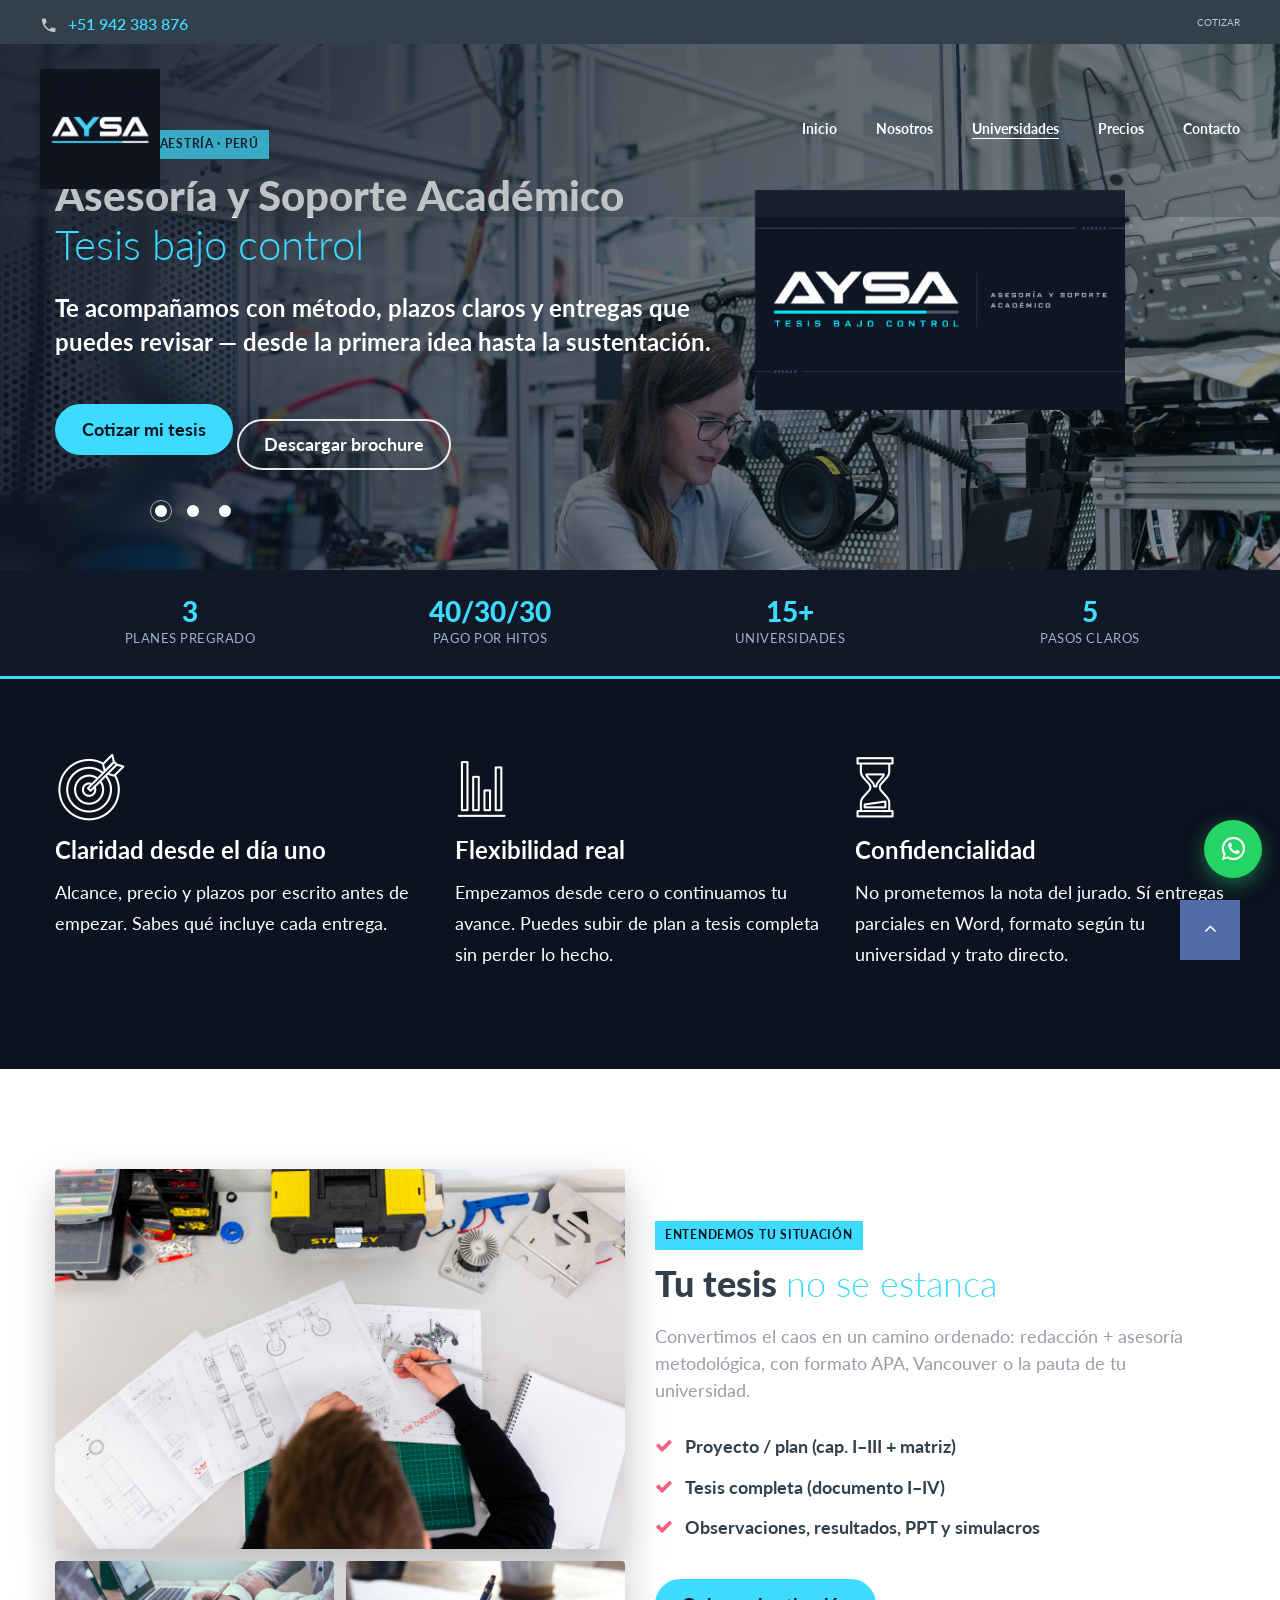
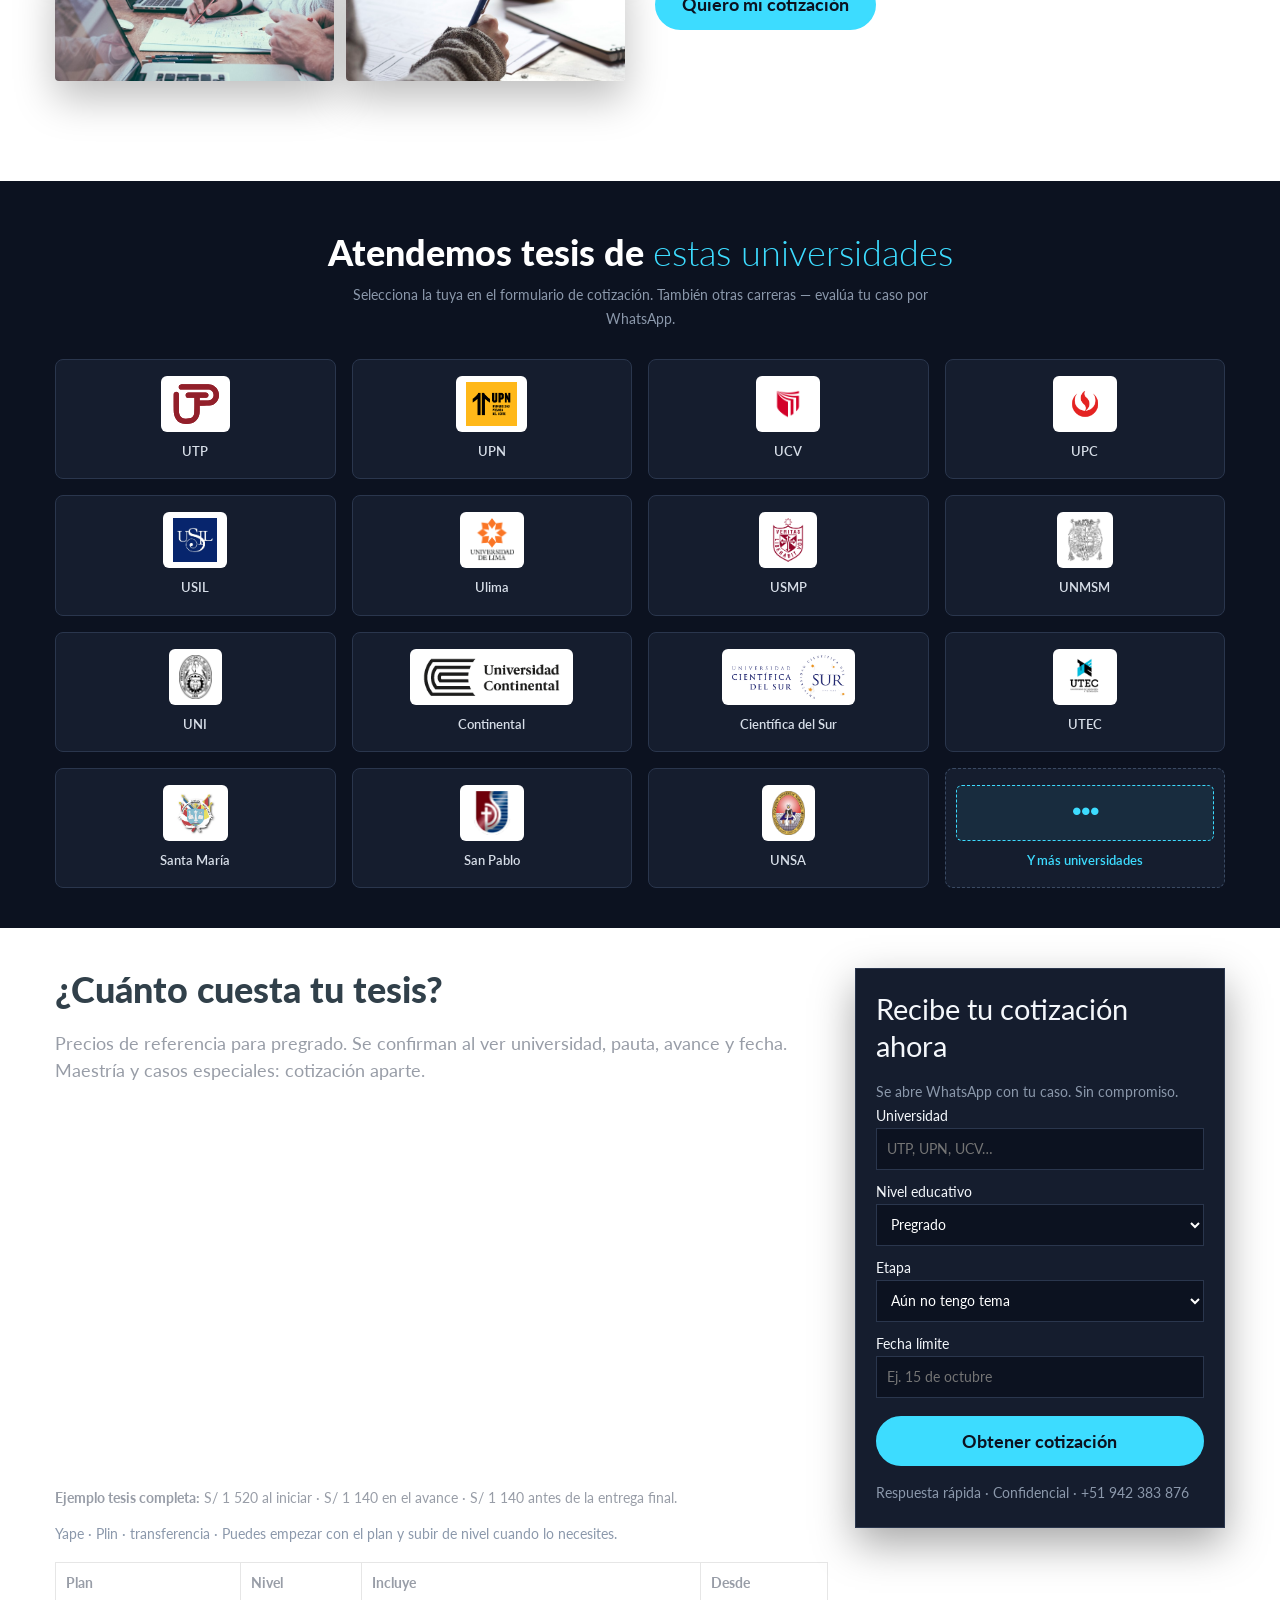
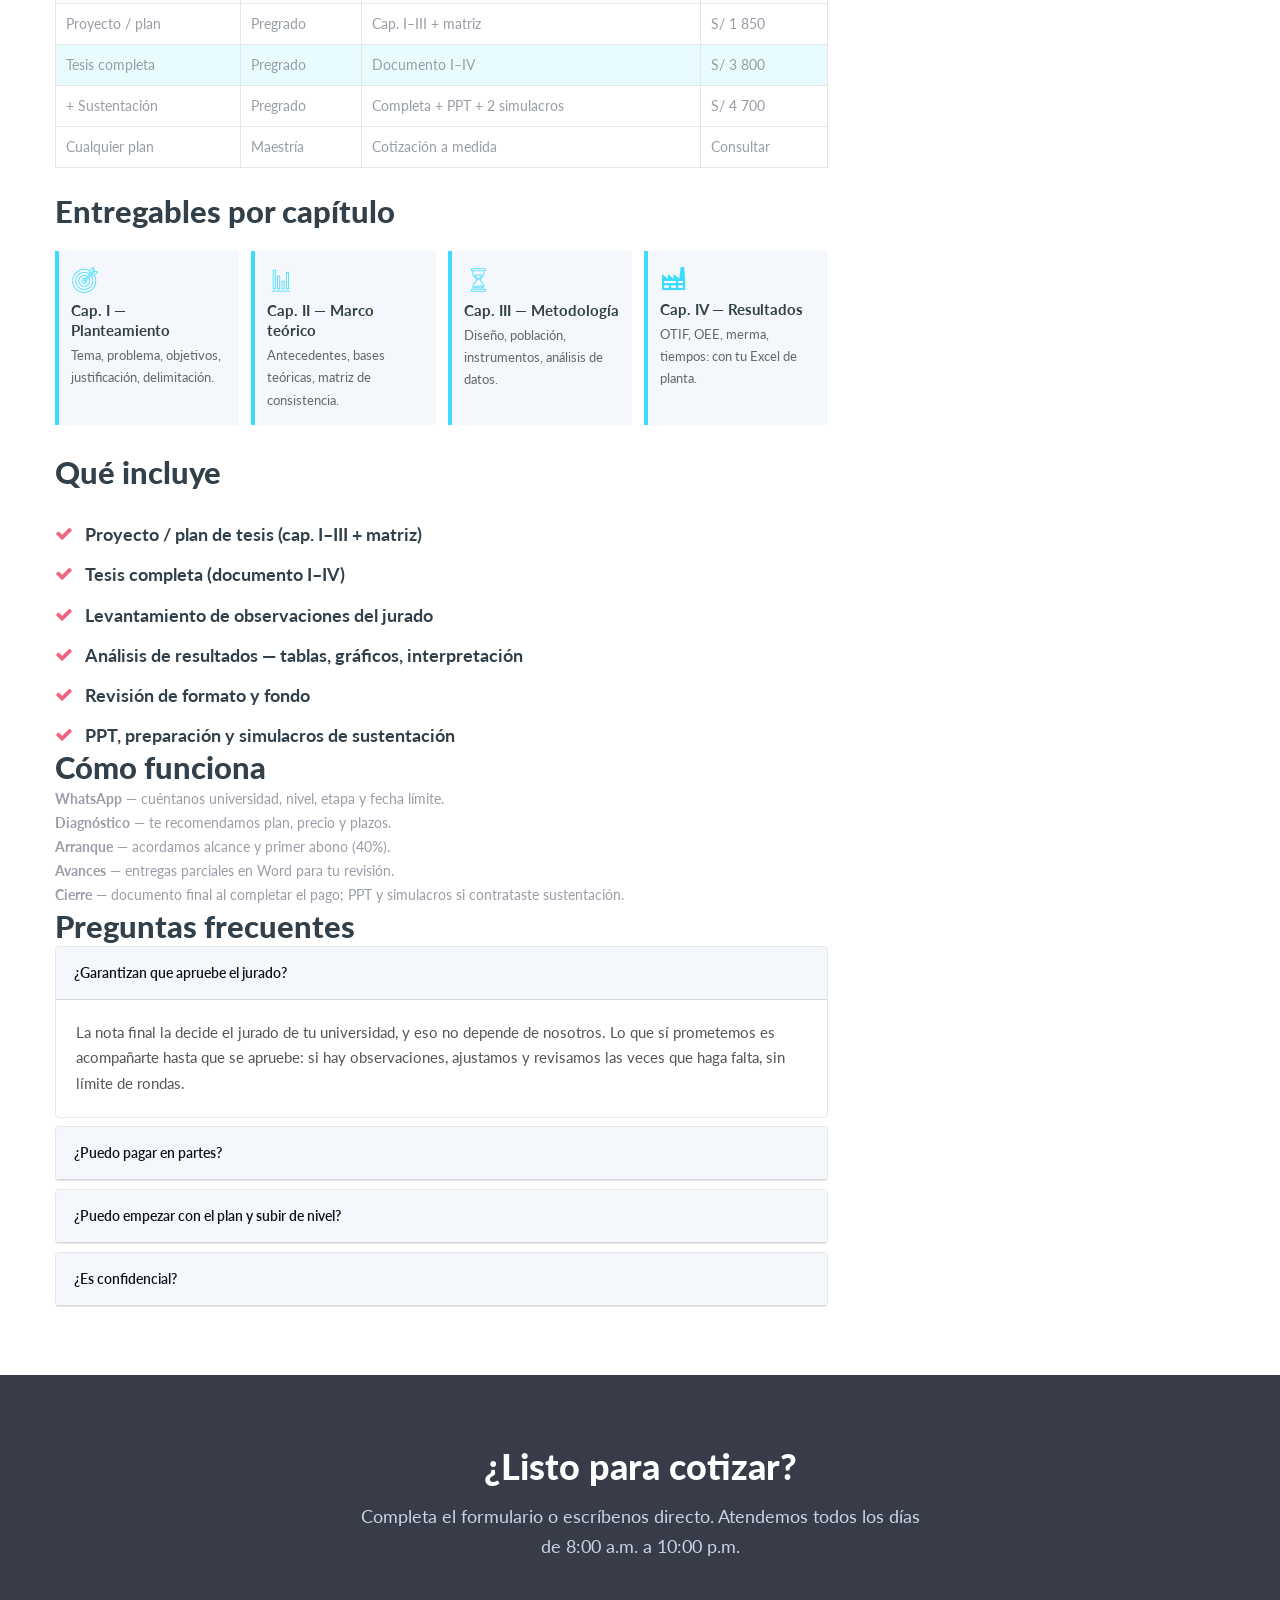
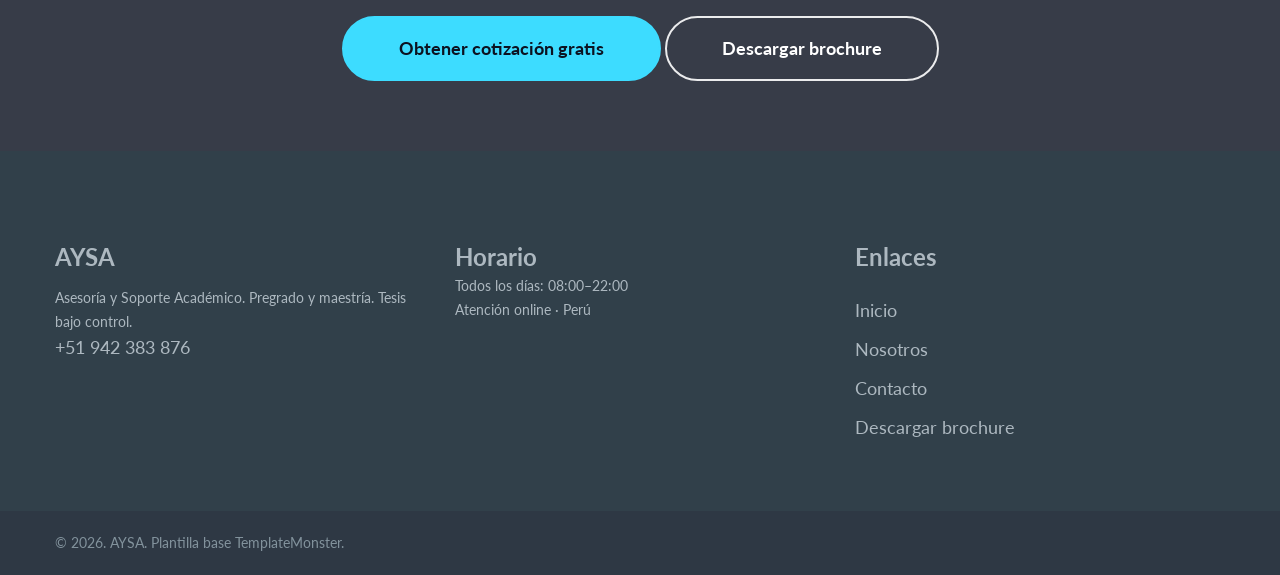
==== commit 74dcc316: "fix(web): boton Descargar brochure legible (texto blanco) sobre fondos oscuros Co-Authored-By: Claud" ====
--- a/index.html
+++ b/index.html
@@ -76,7 +76,7 @@
                     <span class="aysa-badge" data-caption-animate="fadeInUp" data-caption-delay="50">Pregrado · Maestría · Perú</span>
                     <h1><span class="d-block" data-caption-animate="fadeInUp" data-caption-delay="100">Asesoría y Soporte Académico</span><span class="d-block text-light" data-caption-animate="fadeInUp" data-caption-delay="200">Tesis bajo control</span></h1>
                     <p class="lead" data-caption-animate="fadeInUp" data-caption-delay="350">Te acompañamos con método, plazos claros y entregas que puedes revisar — desde la primera idea hasta la sustentación.</p>
-                    <div class="button-wrap-default" data-caption-animate="fadeInUp" data-caption-delay="450"><a class="button button-primary" href="#cotizar">Cotizar mi tesis</a> <a class="button button-default-outline" href="brochure-aysa.pdf" download="Brochure-AYSA.pdf">Descargar brochure</a></div>
+                    <div class="button-wrap-default" data-caption-animate="fadeInUp" data-caption-delay="450"><a class="button button-primary" href="#cotizar">Cotizar mi tesis</a> <a class="button aysa-descarga button-default-outline" href="brochure-aysa.pdf" download="Brochure-AYSA.pdf">Descargar brochure</a></div>
                   </div>
                   <div class="col-md-4 d-none d-md-block" data-caption-animate="fadeInRight" data-caption-delay="300">
                     <img src="images/logo-aysa-portada.png" alt="AYSA" class="img-responsive" style="max-height:220px;margin-left:auto;">
@@ -364,7 +364,7 @@
         <div class="container">
           <h2>¿Listo para cotizar?</h2>
           <p>Completa el formulario o escríbenos directo. Atendemos todos los días de 8:00 a.m. a 10:00 p.m.</p>
-          <a class="button button-primary button-lg" href="#cotizar">Obtener cotización gratis</a> <a class="button button-default-outline button-lg" href="brochure-aysa.pdf" download="Brochure-AYSA.pdf">Descargar brochure</a>
+          <a class="button button-primary button-lg" href="#cotizar">Obtener cotización gratis</a> <a class="button aysa-descarga button-default-outline button-lg" href="brochure-aysa.pdf" download="Brochure-AYSA.pdf">Descargar brochure</a>
         </div>
       </section>
 
--- a/css/aysa.css
+++ b/css/aysa.css
@@ -350,3 +350,7 @@
   .aysa-uni-grid { grid-template-columns: repeat(2, 1fr); }
   .aysa-caps { grid-template-columns: 1fr; }
 }
+
+/* Boton Descargar brochure: legible sobre fotos oscuras */
+.button.aysa-descarga{color:#fff;border-color:rgba(255,255,255,.9);background:transparent}
+.button.aysa-descarga:hover,.button.aysa-descarga:focus{background:#3ddcff;border-color:#3ddcff;color:#0b1220}
